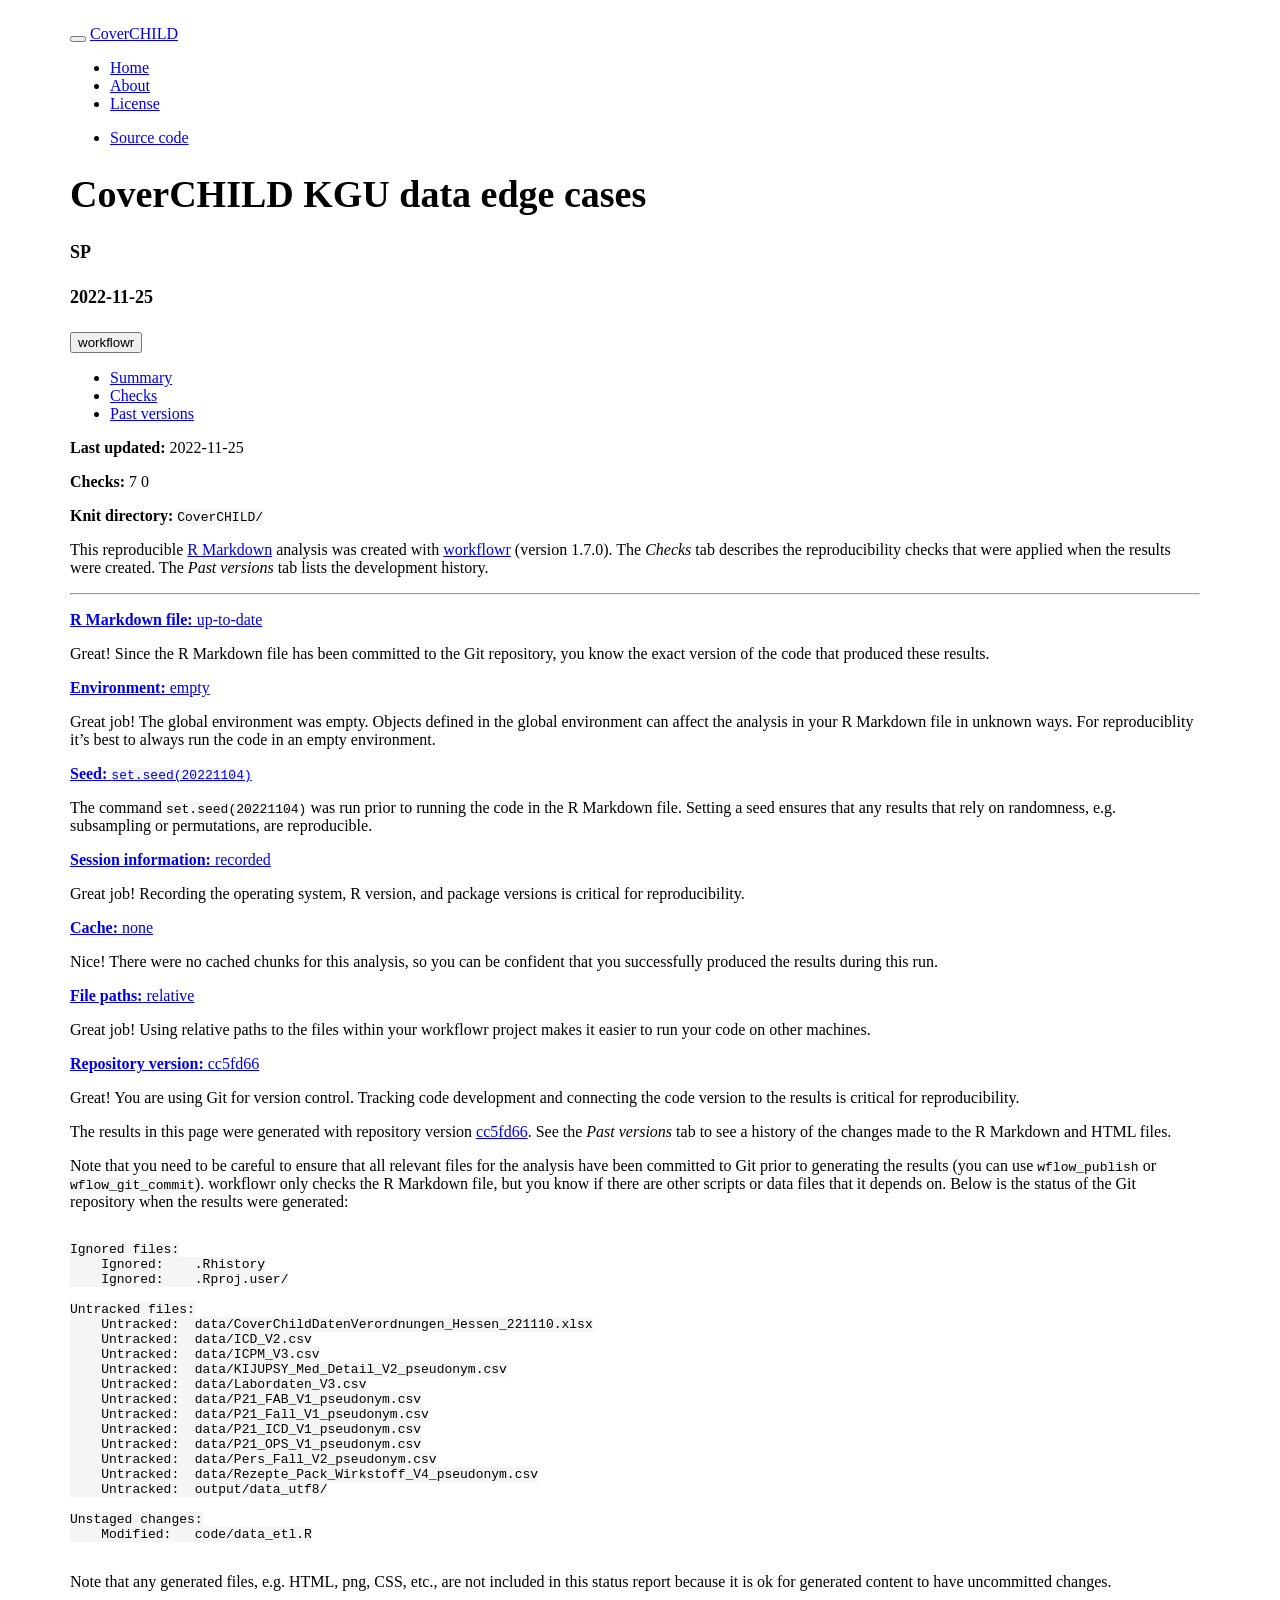
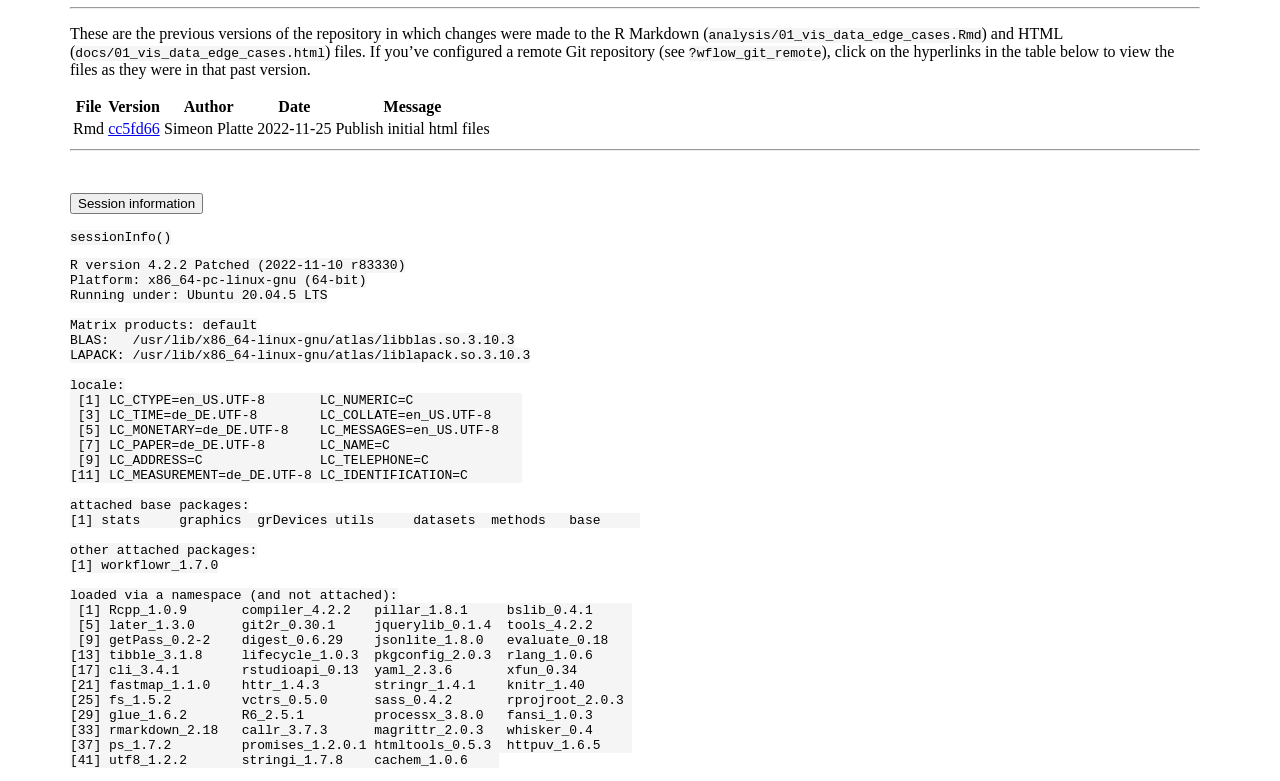
==== docs/01_vis_data_edge_cases.html @ a8eb841c "Build site." ====
<!DOCTYPE html>

<html>

<head>

<meta charset="utf-8" />
<meta name="generator" content="pandoc" />
<meta http-equiv="X-UA-Compatible" content="IE=EDGE" />


<meta name="author" content="SP" />

<meta name="date" content="2022-11-25" />

<title>CoverCHILD KGU data edge cases</title>

<script src="site_libs/header-attrs-2.18/header-attrs.js"></script>
<script src="site_libs/jquery-3.6.0/jquery-3.6.0.min.js"></script>
<meta name="viewport" content="width=device-width, initial-scale=1" />
<link href="site_libs/bootstrap-3.3.5/css/cosmo.min.css" rel="stylesheet" />
<script src="site_libs/bootstrap-3.3.5/js/bootstrap.min.js"></script>
<script src="site_libs/bootstrap-3.3.5/shim/html5shiv.min.js"></script>
<script src="site_libs/bootstrap-3.3.5/shim/respond.min.js"></script>
<style>h1 {font-size: 34px;}
       h1.title {font-size: 38px;}
       h2 {font-size: 30px;}
       h3 {font-size: 24px;}
       h4 {font-size: 18px;}
       h5 {font-size: 16px;}
       h6 {font-size: 12px;}
       code {color: inherit; background-color: rgba(0, 0, 0, 0.04);}
       pre:not([class]) { background-color: white }</style>
<script src="site_libs/jqueryui-1.11.4/jquery-ui.min.js"></script>
<link href="site_libs/tocify-1.9.1/jquery.tocify.css" rel="stylesheet" />
<script src="site_libs/tocify-1.9.1/jquery.tocify.js"></script>
<script src="site_libs/navigation-1.1/tabsets.js"></script>
<link href="site_libs/highlightjs-9.12.0/textmate.css" rel="stylesheet" />
<script src="site_libs/highlightjs-9.12.0/highlight.js"></script>
<link href="site_libs/font-awesome-5.1.0/css/all.css" rel="stylesheet" />
<link href="site_libs/font-awesome-5.1.0/css/v4-shims.css" rel="stylesheet" />

<link rel="icon" href="https://github.com/workflowr/workflowr-assets/raw/main/img/reproducible.png">
<!-- Add a small amount of space between sections. -->
<style type="text/css">
div.section {
  padding-top: 12px;
}
</style>



<style type="text/css">
  code{white-space: pre-wrap;}
  span.smallcaps{font-variant: small-caps;}
  span.underline{text-decoration: underline;}
  div.column{display: inline-block; vertical-align: top; width: 50%;}
  div.hanging-indent{margin-left: 1.5em; text-indent: -1.5em;}
  ul.task-list{list-style: none;}
    </style>

<style type="text/css">code{white-space: pre;}</style>
<script type="text/javascript">
if (window.hljs) {
  hljs.configure({languages: []});
  hljs.initHighlightingOnLoad();
  if (document.readyState && document.readyState === "complete") {
    window.setTimeout(function() { hljs.initHighlighting(); }, 0);
  }
}
</script>









<style type = "text/css">
.main-container {
  max-width: 940px;
  margin-left: auto;
  margin-right: auto;
}
img {
  max-width:100%;
}
.tabbed-pane {
  padding-top: 12px;
}
.html-widget {
  margin-bottom: 20px;
}
button.code-folding-btn:focus {
  outline: none;
}
summary {
  display: list-item;
}
details > summary > p:only-child {
  display: inline;
}
pre code {
  padding: 0;
}
</style>


<style type="text/css">
.dropdown-submenu {
  position: relative;
}
.dropdown-submenu>.dropdown-menu {
  top: 0;
  left: 100%;
  margin-top: -6px;
  margin-left: -1px;
  border-radius: 0 6px 6px 6px;
}
.dropdown-submenu:hover>.dropdown-menu {
  display: block;
}
.dropdown-submenu>a:after {
  display: block;
  content: " ";
  float: right;
  width: 0;
  height: 0;
  border-color: transparent;
  border-style: solid;
  border-width: 5px 0 5px 5px;
  border-left-color: #cccccc;
  margin-top: 5px;
  margin-right: -10px;
}
.dropdown-submenu:hover>a:after {
  border-left-color: #adb5bd;
}
.dropdown-submenu.pull-left {
  float: none;
}
.dropdown-submenu.pull-left>.dropdown-menu {
  left: -100%;
  margin-left: 10px;
  border-radius: 6px 0 6px 6px;
}
</style>

<script type="text/javascript">
// manage active state of menu based on current page
$(document).ready(function () {
  // active menu anchor
  href = window.location.pathname
  href = href.substr(href.lastIndexOf('/') + 1)
  if (href === "")
    href = "index.html";
  var menuAnchor = $('a[href="' + href + '"]');

  // mark the anchor link active (and if it's in a dropdown, also mark that active)
  var dropdown = menuAnchor.closest('li.dropdown');
  if (window.bootstrap) { // Bootstrap 4+
    menuAnchor.addClass('active');
    dropdown.find('> .dropdown-toggle').addClass('active');
  } else { // Bootstrap 3
    menuAnchor.parent().addClass('active');
    dropdown.addClass('active');
  }

  // Navbar adjustments
  var navHeight = $(".navbar").first().height() + 15;
  var style = document.createElement('style');
  var pt = "padding-top: " + navHeight + "px; ";
  var mt = "margin-top: -" + navHeight + "px; ";
  var css = "";
  // offset scroll position for anchor links (for fixed navbar)
  for (var i = 1; i <= 6; i++) {
    css += ".section h" + i + "{ " + pt + mt + "}\n";
  }
  style.innerHTML = "body {" + pt + "padding-bottom: 40px; }\n" + css;
  document.head.appendChild(style);
});
</script>

<!-- tabsets -->

<style type="text/css">
.tabset-dropdown > .nav-tabs {
  display: inline-table;
  max-height: 500px;
  min-height: 44px;
  overflow-y: auto;
  border: 1px solid #ddd;
  border-radius: 4px;
}

.tabset-dropdown > .nav-tabs > li.active:before, .tabset-dropdown > .nav-tabs.nav-tabs-open:before {
  content: "\e259";
  font-family: 'Glyphicons Halflings';
  display: inline-block;
  padding: 10px;
  border-right: 1px solid #ddd;
}

.tabset-dropdown > .nav-tabs.nav-tabs-open > li.active:before {
  content: "\e258";
  font-family: 'Glyphicons Halflings';
  border: none;
}

.tabset-dropdown > .nav-tabs > li.active {
  display: block;
}

.tabset-dropdown > .nav-tabs > li > a,
.tabset-dropdown > .nav-tabs > li > a:focus,
.tabset-dropdown > .nav-tabs > li > a:hover {
  border: none;
  display: inline-block;
  border-radius: 4px;
  background-color: transparent;
}

.tabset-dropdown > .nav-tabs.nav-tabs-open > li {
  display: block;
  float: none;
}

.tabset-dropdown > .nav-tabs > li {
  display: none;
}
</style>

<!-- code folding -->



<style type="text/css">

#TOC {
  margin: 25px 0px 20px 0px;
}
@media (max-width: 768px) {
#TOC {
  position: relative;
  width: 100%;
}
}

@media print {
.toc-content {
  /* see https://github.com/w3c/csswg-drafts/issues/4434 */
  float: right;
}
}

.toc-content {
  padding-left: 30px;
  padding-right: 40px;
}

div.main-container {
  max-width: 1200px;
}

div.tocify {
  width: 20%;
  max-width: 260px;
  max-height: 85%;
}

@media (min-width: 768px) and (max-width: 991px) {
  div.tocify {
    width: 25%;
  }
}

@media (max-width: 767px) {
  div.tocify {
    width: 100%;
    max-width: none;
  }
}

.tocify ul, .tocify li {
  line-height: 20px;
}

.tocify-subheader .tocify-item {
  font-size: 0.90em;
}

.tocify .list-group-item {
  border-radius: 0px;
}


</style>



</head>

<body>


<div class="container-fluid main-container">


<!-- setup 3col/9col grid for toc_float and main content  -->
<div class="row">
<div class="col-xs-12 col-sm-4 col-md-3">
<div id="TOC" class="tocify">
</div>
</div>

<div class="toc-content col-xs-12 col-sm-8 col-md-9">




<div class="navbar navbar-default  navbar-fixed-top" role="navigation">
  <div class="container">
    <div class="navbar-header">
      <button type="button" class="navbar-toggle collapsed" data-toggle="collapse" data-bs-toggle="collapse" data-target="#navbar" data-bs-target="#navbar">
        <span class="icon-bar"></span>
        <span class="icon-bar"></span>
        <span class="icon-bar"></span>
      </button>
      <a class="navbar-brand" href="index.html">CoverCHILD</a>
    </div>
    <div id="navbar" class="navbar-collapse collapse">
      <ul class="nav navbar-nav">
        <li>
  <a href="index.html">Home</a>
</li>
<li>
  <a href="about.html">About</a>
</li>
<li>
  <a href="license.html">License</a>
</li>
      </ul>
      <ul class="nav navbar-nav navbar-right">
        <li>
  <a href="https://github.com/KJPMolgenLab/CoverCHILD">
    <span class="fab fa-github"></span>
     
    Source code
  </a>
</li>
      </ul>
    </div><!--/.nav-collapse -->
  </div><!--/.container -->
</div><!--/.navbar -->

<div id="header">



<h1 class="title toc-ignore">CoverCHILD KGU data edge cases</h1>
<h4 class="author">SP</h4>
<h4 class="date">2022-11-25</h4>

</div>


<p>
<button type="button" class="btn btn-default btn-workflowr btn-workflowr-report" data-toggle="collapse" data-target="#workflowr-report">
<span class="glyphicon glyphicon-list" aria-hidden="true"></span>
workflowr <span class="glyphicon glyphicon-ok text-success"
aria-hidden="true"></span>
</button>
</p>
<div id="workflowr-report" class="collapse">
<ul class="nav nav-tabs">
<li class="active">
<a data-toggle="tab" href="#summary">Summary</a>
</li>
<li>
<a data-toggle="tab" href="#checks"> Checks <span
class="glyphicon glyphicon-ok text-success" aria-hidden="true"></span>
</a>
</li>
<li>
<a data-toggle="tab" href="#versions">Past versions</a>
</li>
</ul>
<div class="tab-content">
<div id="summary" class="tab-pane fade in active">
<p>
<strong>Last updated:</strong> 2022-11-25
</p>
<p>
<strong>Checks:</strong> <span
class="glyphicon glyphicon-ok text-success" aria-hidden="true"></span> 7
<span class="glyphicon glyphicon-exclamation-sign text-danger"
aria-hidden="true"></span> 0
</p>
<p>
<strong>Knit directory:</strong> <code>CoverCHILD/</code> <span
class="glyphicon glyphicon-question-sign" aria-hidden="true"
title="This is the local directory in which the code in this file was executed.">
</span>
</p>
<p>
This reproducible <a href="https://rmarkdown.rstudio.com">R Markdown</a>
analysis was created with <a
  href="https://github.com/workflowr/workflowr">workflowr</a> (version
1.7.0). The <em>Checks</em> tab describes the reproducibility checks
that were applied when the results were created. The <em>Past
versions</em> tab lists the development history.
</p>
<hr>
</div>
<div id="checks" class="tab-pane fade">
<div id="workflowr-checks" class="panel-group">
<div class="panel panel-default">
<div class="panel-heading">
<p class="panel-title">
<a data-toggle="collapse" data-parent="#workflowr-checks" href="#strongRMarkdownfilestronguptodate">
<span class="glyphicon glyphicon-ok text-success"
aria-hidden="true"></span> <strong>R Markdown file:</strong> up-to-date
</a>
</p>
</div>
<div id="strongRMarkdownfilestronguptodate"
class="panel-collapse collapse">
<div class="panel-body">
<p>Great! Since the R Markdown file has been committed to the Git
repository, you know the exact version of the code that produced these
results.</p>
</div>
</div>
</div>
<div class="panel panel-default">
<div class="panel-heading">
<p class="panel-title">
<a data-toggle="collapse" data-parent="#workflowr-checks" href="#strongEnvironmentstrongempty">
<span class="glyphicon glyphicon-ok text-success"
aria-hidden="true"></span> <strong>Environment:</strong> empty </a>
</p>
</div>
<div id="strongEnvironmentstrongempty" class="panel-collapse collapse">
<div class="panel-body">
<p>Great job! The global environment was empty. Objects defined in the
global environment can affect the analysis in your R Markdown file in
unknown ways. For reproduciblity it’s best to always run the code in an
empty environment.</p>
</div>
</div>
</div>
<div class="panel panel-default">
<div class="panel-heading">
<p class="panel-title">
<a data-toggle="collapse" data-parent="#workflowr-checks" href="#strongSeedstrongcodesetseed20221104code">
<span class="glyphicon glyphicon-ok text-success"
aria-hidden="true"></span> <strong>Seed:</strong>
<code>set.seed(20221104)</code> </a>
</p>
</div>
<div id="strongSeedstrongcodesetseed20221104code"
class="panel-collapse collapse">
<div class="panel-body">
<p>The command <code>set.seed(20221104)</code> was run prior to running
the code in the R Markdown file. Setting a seed ensures that any results
that rely on randomness, e.g. subsampling or permutations, are
reproducible.</p>
</div>
</div>
</div>
<div class="panel panel-default">
<div class="panel-heading">
<p class="panel-title">
<a data-toggle="collapse" data-parent="#workflowr-checks" href="#strongSessioninformationstrongrecorded">
<span class="glyphicon glyphicon-ok text-success"
aria-hidden="true"></span> <strong>Session information:</strong>
recorded </a>
</p>
</div>
<div id="strongSessioninformationstrongrecorded"
class="panel-collapse collapse">
<div class="panel-body">
<p>Great job! Recording the operating system, R version, and package
versions is critical for reproducibility.</p>
</div>
</div>
</div>
<div class="panel panel-default">
<div class="panel-heading">
<p class="panel-title">
<a data-toggle="collapse" data-parent="#workflowr-checks" href="#strongCachestrongnone">
<span class="glyphicon glyphicon-ok text-success"
aria-hidden="true"></span> <strong>Cache:</strong> none </a>
</p>
</div>
<div id="strongCachestrongnone" class="panel-collapse collapse">
<div class="panel-body">
<p>Nice! There were no cached chunks for this analysis, so you can be
confident that you successfully produced the results during this
run.</p>
</div>
</div>
</div>
<div class="panel panel-default">
<div class="panel-heading">
<p class="panel-title">
<a data-toggle="collapse" data-parent="#workflowr-checks" href="#strongFilepathsstrongrelative">
<span class="glyphicon glyphicon-ok text-success"
aria-hidden="true"></span> <strong>File paths:</strong> relative </a>
</p>
</div>
<div id="strongFilepathsstrongrelative" class="panel-collapse collapse">
<div class="panel-body">
<p>Great job! Using relative paths to the files within your workflowr
project makes it easier to run your code on other machines.</p>
</div>
</div>
</div>
<div class="panel panel-default">
<div class="panel-heading">
<p class="panel-title">
<a data-toggle="collapse" data-parent="#workflowr-checks" href="#strongRepositoryversionstrongahrefhttpsgithubcomKJPMolgenLabCoverCHILDtreecc5fd668e4e87c2465e684e38010f60dab6aa2e9targetblankcc5fd66a">
<span class="glyphicon glyphicon-ok text-success"
aria-hidden="true"></span> <strong>Repository version:</strong>
<a href="https://github.com/KJPMolgenLab/CoverCHILD/tree/cc5fd668e4e87c2465e684e38010f60dab6aa2e9" target="_blank">cc5fd66</a>
</a>
</p>
</div>
<div
id="strongRepositoryversionstrongahrefhttpsgithubcomKJPMolgenLabCoverCHILDtreecc5fd668e4e87c2465e684e38010f60dab6aa2e9targetblankcc5fd66a"
class="panel-collapse collapse">
<div class="panel-body">
<p>
Great! You are using Git for version control. Tracking code development
and connecting the code version to the results is critical for
reproducibility.
</p>
<p>
The results in this page were generated with repository version
<a href="https://github.com/KJPMolgenLab/CoverCHILD/tree/cc5fd668e4e87c2465e684e38010f60dab6aa2e9" target="_blank">cc5fd66</a>.
See the <em>Past versions</em> tab to see a history of the changes made
to the R Markdown and HTML files.
</p>
<p>
Note that you need to be careful to ensure that all relevant files for
the analysis have been committed to Git prior to generating the results
(you can use <code>wflow_publish</code> or
<code>wflow_git_commit</code>). workflowr only checks the R Markdown
file, but you know if there are other scripts or data files that it
depends on. Below is the status of the Git repository when the results
were generated:
</p>
<pre><code>
Ignored files:
    Ignored:    .Rhistory
    Ignored:    .Rproj.user/

Untracked files:
    Untracked:  data/CoverChildDatenVerordnungen_Hessen_221110.xlsx
    Untracked:  data/ICD_V2.csv
    Untracked:  data/ICPM_V3.csv
    Untracked:  data/KIJUPSY_Med_Detail_V2_pseudonym.csv
    Untracked:  data/Labordaten_V3.csv
    Untracked:  data/P21_FAB_V1_pseudonym.csv
    Untracked:  data/P21_Fall_V1_pseudonym.csv
    Untracked:  data/P21_ICD_V1_pseudonym.csv
    Untracked:  data/P21_OPS_V1_pseudonym.csv
    Untracked:  data/Pers_Fall_V2_pseudonym.csv
    Untracked:  data/Rezepte_Pack_Wirkstoff_V4_pseudonym.csv
    Untracked:  output/data_utf8/

Unstaged changes:
    Modified:   code/data_etl.R

</code></pre>
<p>
Note that any generated files, e.g. HTML, png, CSS, etc., are not
included in this status report because it is ok for generated content to
have uncommitted changes.
</p>
</div>
</div>
</div>
</div>
<hr>
</div>
<div id="versions" class="tab-pane fade">

<p>
These are the previous versions of the repository in which changes were
made to the R Markdown
(<code>analysis/01_vis_data_edge_cases.Rmd</code>) and HTML
(<code>docs/01_vis_data_edge_cases.html</code>) files. If you’ve
configured a remote Git repository (see <code>?wflow_git_remote</code>),
click on the hyperlinks in the table below to view the files as they
were in that past version.
</p>
<div class="table-responsive">
<table class="table table-condensed table-hover">
<thead>
<tr>
<th>
File
</th>
<th>
Version
</th>
<th>
Author
</th>
<th>
Date
</th>
<th>
Message
</th>
</tr>
</thead>
<tbody>
<tr>
<td>
Rmd
</td>
<td>
<a href="https://github.com/KJPMolgenLab/CoverCHILD/blob/cc5fd668e4e87c2465e684e38010f60dab6aa2e9/analysis/01_vis_data_edge_cases.Rmd" target="_blank">cc5fd66</a>
</td>
<td>
Simeon Platte
</td>
<td>
2022-11-25
</td>
<td>
Publish initial html files
</td>
</tr>
</tbody>
</table>
</div>
<hr>
</div>
</div>
</div>
<br>
<p>
<button type="button" class="btn btn-default btn-workflowr btn-workflowr-sessioninfo" data-toggle="collapse" data-target="#workflowr-sessioninfo" style="display: block;">
<span class="glyphicon glyphicon-wrench" aria-hidden="true"></span>
Session information
</button>
</p>
<div id="workflowr-sessioninfo" class="collapse">
<pre class="r"><code>sessionInfo()</code></pre>
<pre><code>R version 4.2.2 Patched (2022-11-10 r83330)
Platform: x86_64-pc-linux-gnu (64-bit)
Running under: Ubuntu 20.04.5 LTS

Matrix products: default
BLAS:   /usr/lib/x86_64-linux-gnu/atlas/libblas.so.3.10.3
LAPACK: /usr/lib/x86_64-linux-gnu/atlas/liblapack.so.3.10.3

locale:
 [1] LC_CTYPE=en_US.UTF-8       LC_NUMERIC=C              
 [3] LC_TIME=de_DE.UTF-8        LC_COLLATE=en_US.UTF-8    
 [5] LC_MONETARY=de_DE.UTF-8    LC_MESSAGES=en_US.UTF-8   
 [7] LC_PAPER=de_DE.UTF-8       LC_NAME=C                 
 [9] LC_ADDRESS=C               LC_TELEPHONE=C            
[11] LC_MEASUREMENT=de_DE.UTF-8 LC_IDENTIFICATION=C       

attached base packages:
[1] stats     graphics  grDevices utils     datasets  methods   base     

other attached packages:
[1] workflowr_1.7.0

loaded via a namespace (and not attached):
 [1] Rcpp_1.0.9       compiler_4.2.2   pillar_1.8.1     bslib_0.4.1     
 [5] later_1.3.0      git2r_0.30.1     jquerylib_0.1.4  tools_4.2.2     
 [9] getPass_0.2-2    digest_0.6.29    jsonlite_1.8.0   evaluate_0.18   
[13] tibble_3.1.8     lifecycle_1.0.3  pkgconfig_2.0.3  rlang_1.0.6     
[17] cli_3.4.1        rstudioapi_0.13  yaml_2.3.6       xfun_0.34       
[21] fastmap_1.1.0    httr_1.4.3       stringr_1.4.1    knitr_1.40      
[25] fs_1.5.2         vctrs_0.5.0      sass_0.4.2       rprojroot_2.0.3 
[29] glue_1.6.2       R6_2.5.1         processx_3.8.0   fansi_1.0.3     
[33] rmarkdown_2.18   callr_3.7.3      magrittr_2.0.3   whisker_0.4     
[37] ps_1.7.2         promises_1.2.0.1 htmltools_0.5.3  httpuv_1.6.5    
[41] utf8_1.2.2       stringi_1.7.8    cachem_1.0.6    </code></pre>
</div>


<!-- Adjust MathJax settings so that all math formulae are shown using
TeX fonts only; see
https://docs.mathjax.org/en/latest/web/configuration.html. This will make
the presentation more consistent at the cost of the webpage sometimes
taking slightly longer to load. Note that this only works because the
footer is added to webpages before the MathJax javascript. -->
<script type="text/x-mathjax-config">
  MathJax.Hub.Config({
    "HTML-CSS": { availableFonts: ["TeX"] }
  });
</script>




</div>
</div>

</div>

<script>

// add bootstrap table styles to pandoc tables
function bootstrapStylePandocTables() {
  $('tr.odd').parent('tbody').parent('table').addClass('table table-condensed');
}
$(document).ready(function () {
  bootstrapStylePandocTables();
});


</script>

<!-- tabsets -->

<script>
$(document).ready(function () {
  window.buildTabsets("TOC");
});

$(document).ready(function () {
  $('.tabset-dropdown > .nav-tabs > li').click(function () {
    $(this).parent().toggleClass('nav-tabs-open');
  });
});
</script>

<!-- code folding -->

<script>
$(document).ready(function ()  {

    // temporarily add toc-ignore selector to headers for the consistency with Pandoc
    $('.unlisted.unnumbered').addClass('toc-ignore')

    // move toc-ignore selectors from section div to header
    $('div.section.toc-ignore')
        .removeClass('toc-ignore')
        .children('h1,h2,h3,h4,h5').addClass('toc-ignore');

    // establish options
    var options = {
      selectors: "h1,h2,h3",
      theme: "bootstrap3",
      context: '.toc-content',
      hashGenerator: function (text) {
        return text.replace(/[.\\/?&!#<>]/g, '').replace(/\s/g, '_');
      },
      ignoreSelector: ".toc-ignore",
      scrollTo: 0
    };
    options.showAndHide = true;
    options.smoothScroll = true;

    // tocify
    var toc = $("#TOC").tocify(options).data("toc-tocify");
});
</script>

<!-- dynamically load mathjax for compatibility with self-contained -->
<script>
  (function () {
    var script = document.createElement("script");
    script.type = "text/javascript";
    script.src  = "https://mathjax.rstudio.com/latest/MathJax.js?config=TeX-AMS-MML_HTMLorMML";
    document.getElementsByTagName("head")[0].appendChild(script);
  })();
</script>

</body>
</html>
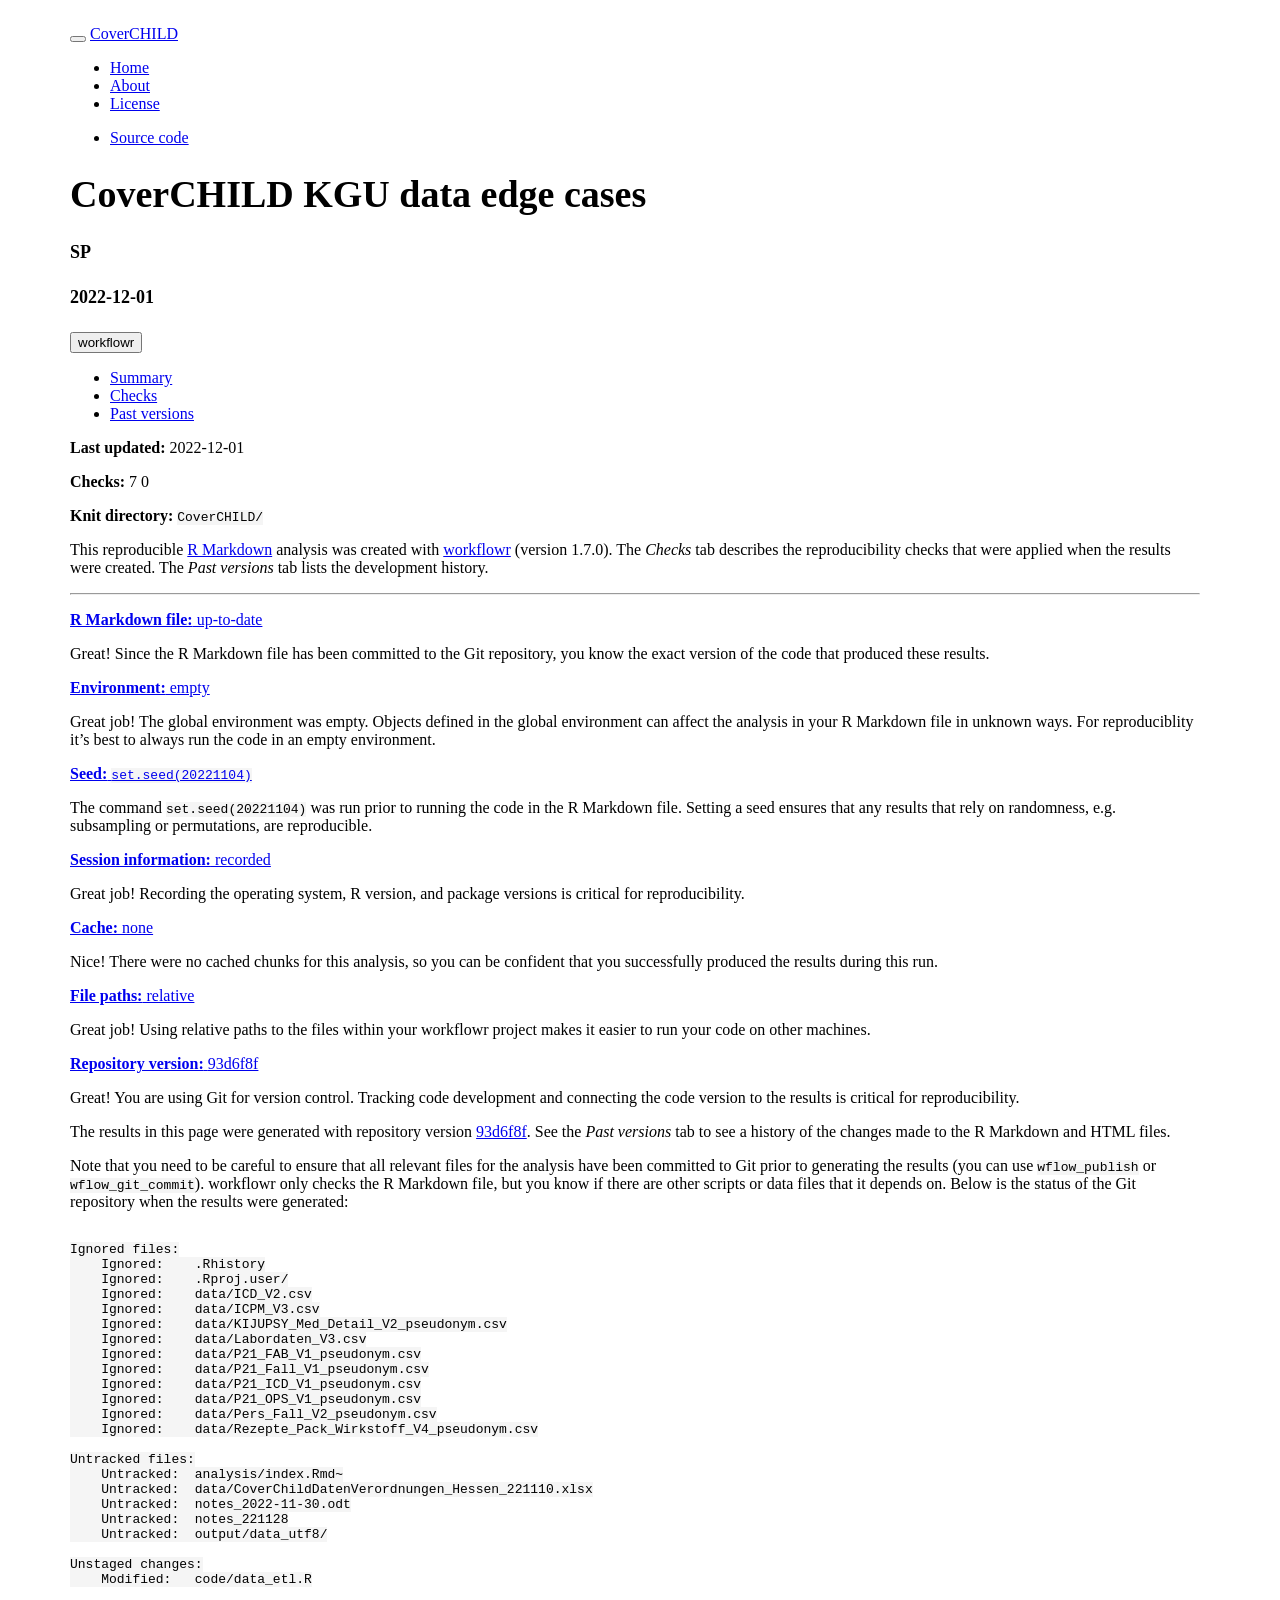
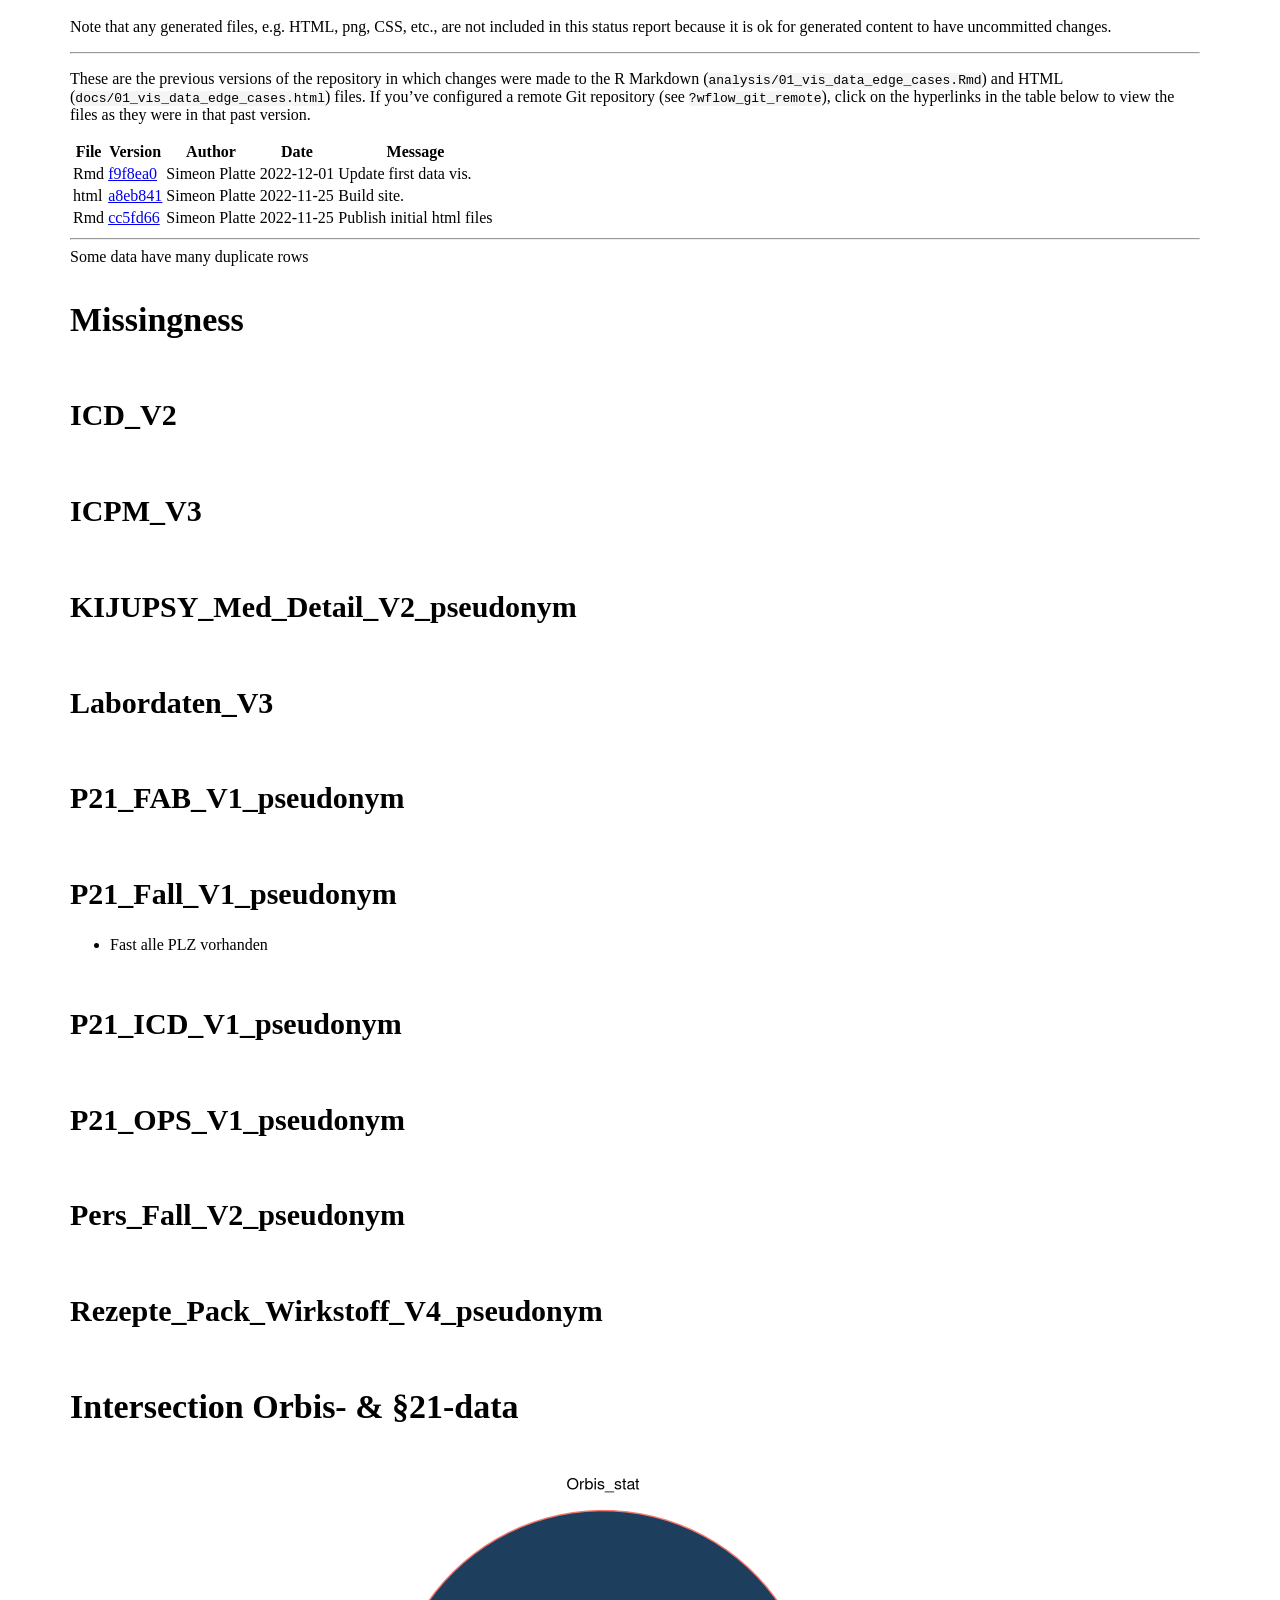
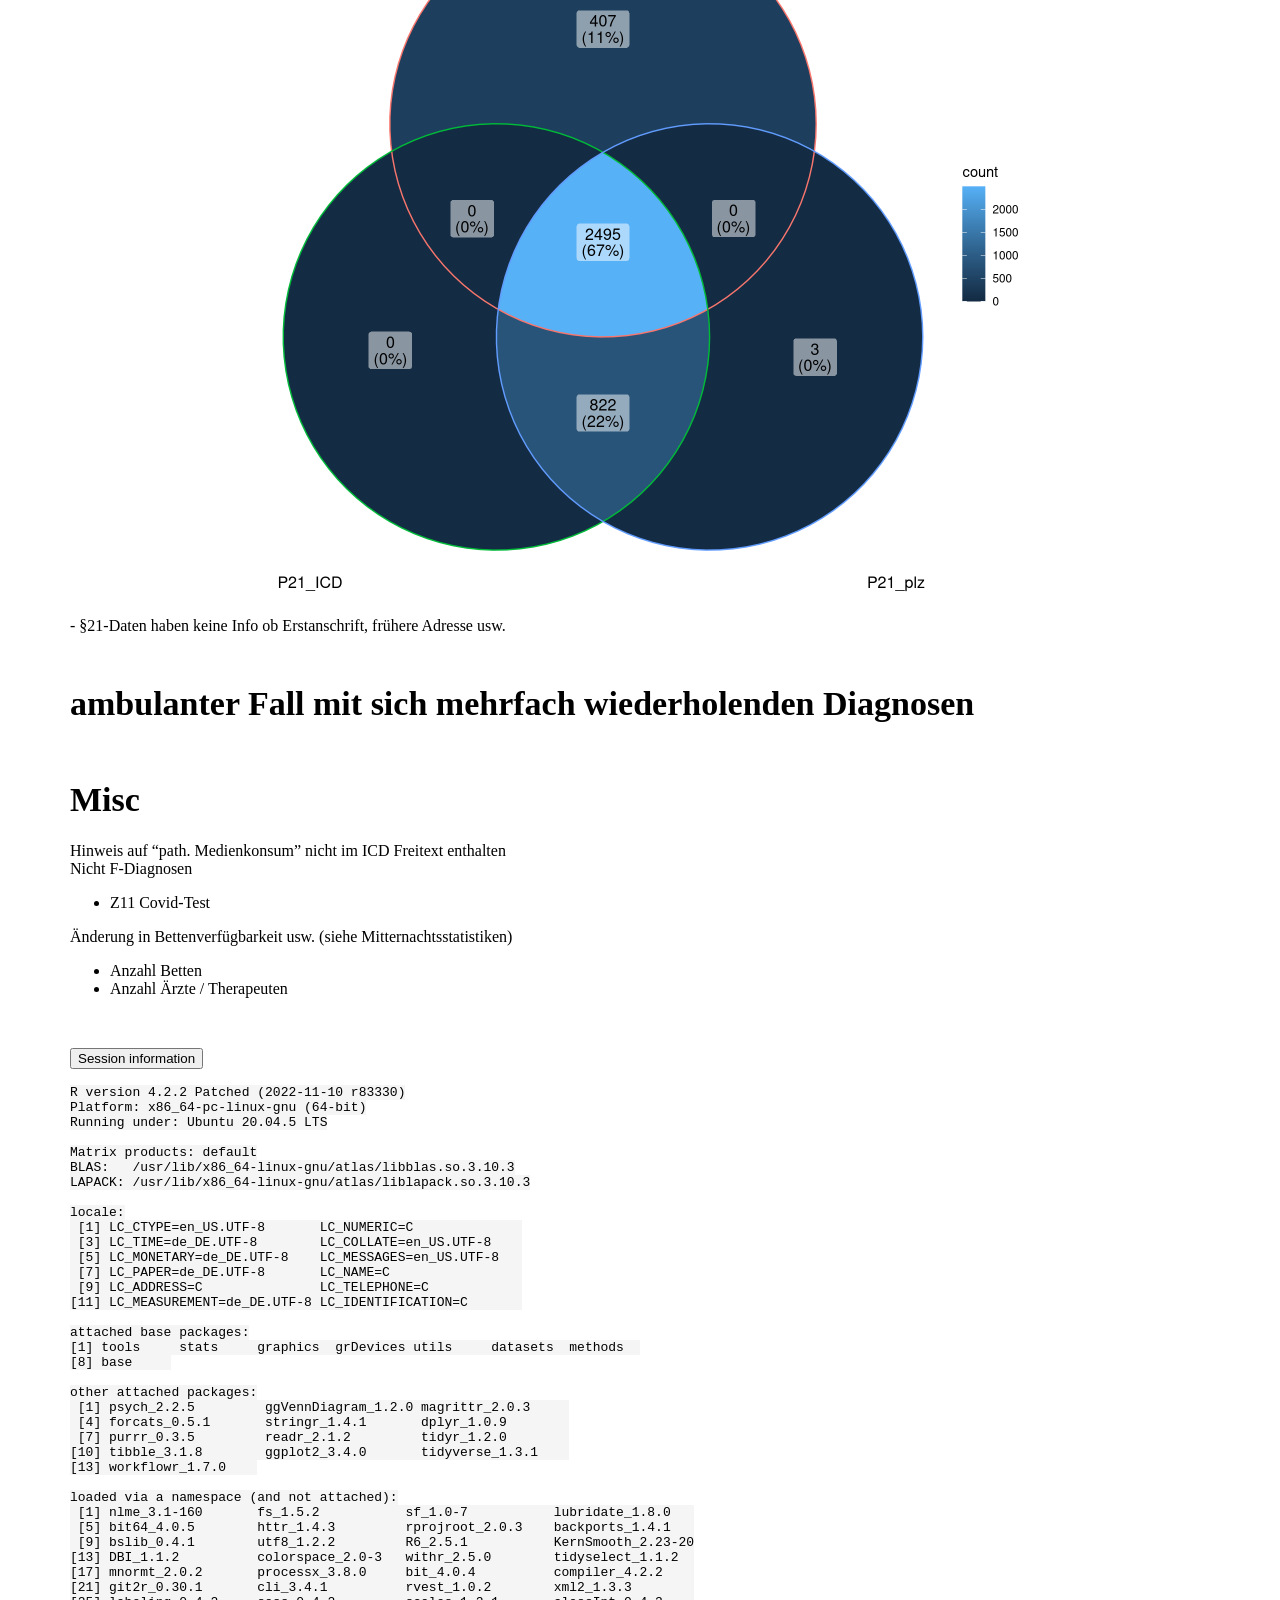
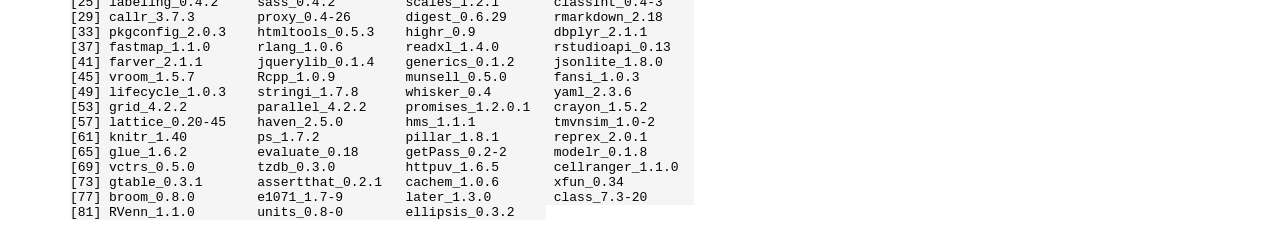
==== commit 52ad2c6f: "Build site." ====
--- a/docs/01_vis_data_edge_cases.html
+++ b/docs/01_vis_data_edge_cases.html
@@ -11,7 +11,7 @@
 
 <meta name="author" content="SP" />
 
-<meta name="date" content="2022-11-25" />
+<meta name="date" content="2022-12-01" />
 
 <title>CoverCHILD KGU data edge cases</title>
 
@@ -37,6 +37,8 @@
 <script src="site_libs/navigation-1.1/tabsets.js"></script>
 <link href="site_libs/highlightjs-9.12.0/textmate.css" rel="stylesheet" />
 <script src="site_libs/highlightjs-9.12.0/highlight.js"></script>
+<link href="site_libs/pagedtable-1.1/css/pagedtable.css" rel="stylesheet" />
+<script src="site_libs/pagedtable-1.1/js/pagedtable.js"></script>
 <link href="site_libs/font-awesome-5.1.0/css/all.css" rel="stylesheet" />
 <link href="site_libs/font-awesome-5.1.0/css/v4-shims.css" rel="stylesheet" />
 
@@ -361,7 +363,7 @@
 
 <h1 class="title toc-ignore">CoverCHILD KGU data edge cases</h1>
 <h4 class="author">SP</h4>
-<h4 class="date">2022-11-25</h4>
+<h4 class="date">2022-12-01</h4>
 
 </div>
 
@@ -390,7 +392,7 @@
 <div class="tab-content">
 <div id="summary" class="tab-pane fade in active">
 <p>
-<strong>Last updated:</strong> 2022-11-25
+<strong>Last updated:</strong> 2022-12-01
 </p>
 <p>
 <strong>Checks:</strong> <span
@@ -521,15 +523,15 @@
 <div class="panel panel-default">
 <div class="panel-heading">
 <p class="panel-title">
-<a data-toggle="collapse" data-parent="#workflowr-checks" href="#strongRepositoryversionstrongahrefhttpsgithubcomKJPMolgenLabCoverCHILDtreecc5fd668e4e87c2465e684e38010f60dab6aa2e9targetblankcc5fd66a">
+<a data-toggle="collapse" data-parent="#workflowr-checks" href="#strongRepositoryversionstrongahrefhttpsgithubcomKJPMolgenLabCoverCHILDtree93d6f8f30ffc22ebd10fd1c8f584c3cecb7cb755targetblank93d6f8fa">
 <span class="glyphicon glyphicon-ok text-success"
 aria-hidden="true"></span> <strong>Repository version:</strong>
-<a href="https://github.com/KJPMolgenLab/CoverCHILD/tree/cc5fd668e4e87c2465e684e38010f60dab6aa2e9" target="_blank">cc5fd66</a>
+<a href="https://github.com/KJPMolgenLab/CoverCHILD/tree/93d6f8f30ffc22ebd10fd1c8f584c3cecb7cb755" target="_blank">93d6f8f</a>
 </a>
 </p>
 </div>
 <div
-id="strongRepositoryversionstrongahrefhttpsgithubcomKJPMolgenLabCoverCHILDtreecc5fd668e4e87c2465e684e38010f60dab6aa2e9targetblankcc5fd66a"
+id="strongRepositoryversionstrongahrefhttpsgithubcomKJPMolgenLabCoverCHILDtree93d6f8f30ffc22ebd10fd1c8f584c3cecb7cb755targetblank93d6f8fa"
 class="panel-collapse collapse">
 <div class="panel-body">
 <p>
@@ -539,7 +541,7 @@
 </p>
 <p>
 The results in this page were generated with repository version
-<a href="https://github.com/KJPMolgenLab/CoverCHILD/tree/cc5fd668e4e87c2465e684e38010f60dab6aa2e9" target="_blank">cc5fd66</a>.
+<a href="https://github.com/KJPMolgenLab/CoverCHILD/tree/93d6f8f30ffc22ebd10fd1c8f584c3cecb7cb755" target="_blank">93d6f8f</a>.
 See the <em>Past versions</em> tab to see a history of the changes made
 to the R Markdown and HTML files.
 </p>
@@ -556,19 +558,22 @@
 Ignored files:
     Ignored:    .Rhistory
     Ignored:    .Rproj.user/
+    Ignored:    data/ICD_V2.csv
+    Ignored:    data/ICPM_V3.csv
+    Ignored:    data/KIJUPSY_Med_Detail_V2_pseudonym.csv
+    Ignored:    data/Labordaten_V3.csv
+    Ignored:    data/P21_FAB_V1_pseudonym.csv
+    Ignored:    data/P21_Fall_V1_pseudonym.csv
+    Ignored:    data/P21_ICD_V1_pseudonym.csv
+    Ignored:    data/P21_OPS_V1_pseudonym.csv
+    Ignored:    data/Pers_Fall_V2_pseudonym.csv
+    Ignored:    data/Rezepte_Pack_Wirkstoff_V4_pseudonym.csv
 
 Untracked files:
+    Untracked:  analysis/index.Rmd~
     Untracked:  data/CoverChildDatenVerordnungen_Hessen_221110.xlsx
-    Untracked:  data/ICD_V2.csv
-    Untracked:  data/ICPM_V3.csv
-    Untracked:  data/KIJUPSY_Med_Detail_V2_pseudonym.csv
-    Untracked:  data/Labordaten_V3.csv
-    Untracked:  data/P21_FAB_V1_pseudonym.csv
-    Untracked:  data/P21_Fall_V1_pseudonym.csv
-    Untracked:  data/P21_ICD_V1_pseudonym.csv
-    Untracked:  data/P21_OPS_V1_pseudonym.csv
-    Untracked:  data/Pers_Fall_V2_pseudonym.csv
-    Untracked:  data/Rezepte_Pack_Wirkstoff_V4_pseudonym.csv
+    Untracked:  notes_2022-11-30.odt
+    Untracked:  notes_221128
     Untracked:  output/data_utf8/
 
 Unstaged changes:
@@ -624,6 +629,40 @@
 Rmd
 </td>
 <td>
+<a href="https://github.com/KJPMolgenLab/CoverCHILD/blob/f9f8ea038624122b4e6a2014ecb40ea8f2ff66de/analysis/01_vis_data_edge_cases.Rmd" target="_blank">f9f8ea0</a>
+</td>
+<td>
+Simeon Platte
+</td>
+<td>
+2022-12-01
+</td>
+<td>
+Update first data vis.
+</td>
+</tr>
+<tr>
+<td>
+html
+</td>
+<td>
+<a href="https://rawcdn.githack.com/KJPMolgenLab/CoverCHILD/a8eb841ce73bd688e874178096fb12ed8ebda85f/docs/01_vis_data_edge_cases.html" target="_blank">a8eb841</a>
+</td>
+<td>
+Simeon Platte
+</td>
+<td>
+2022-11-25
+</td>
+<td>
+Build site.
+</td>
+</tr>
+<tr>
+<td>
+Rmd
+</td>
+<td>
 <a href="https://github.com/KJPMolgenLab/CoverCHILD/blob/cc5fd668e4e87c2465e684e38010f60dab6aa2e9/analysis/01_vis_data_edge_cases.Rmd" target="_blank">cc5fd66</a>
 </td>
 <td>
@@ -643,6 +682,135 @@
 </div>
 </div>
 </div>
+Some data have many duplicate rows
+<div data-pagedtable="false">
+<script data-pagedtable-source type="application/json">
+{"columns":[{"label":["df_name"],"name":[1],"type":["chr"],"align":["left"]},{"label":["nrow_raw"],"name":[2],"type":["int"],"align":["right"]},{"label":["nrow_distinct"],"name":[3],"type":["int"],"align":["right"]},{"label":["diff_perc"],"name":[4],"type":["dbl"],"align":["right"]}],"data":[{"1":"ICD_V2","2":"74517","3":"74508","4":"100.0"},{"1":"ICPM_V3","2":"89492","3":"89489","4":"100.0"},{"1":"KIJUPSY_Med_Detail_V2_pseudonym","2":"18219","3":"18194","4":"99.9"},{"1":"Labordaten_V3","2":"500975","3":"321981","4":"64.3"},{"1":"P21_FAB_V1_pseudonym","2":"40605","3":"40605","4":"100.0"},{"1":"P21_Fall_V1_pseudonym","2":"3320","3":"3320","4":"100.0"},{"1":"P21_ICD_V1_pseudonym","2":"12502","3":"12502","4":"100.0"},{"1":"P21_OPS_V1_pseudonym","2":"95800","3":"95791","4":"100.0"},{"1":"Pers_Fall_V2_pseudonym","2":"190994","3":"16304","4":"8.5"},{"1":"Rezepte_Pack_Wirkstoff_V4_pseudonym","2":"1792","3":"1792","4":"100.0"}],"options":{"columns":{"min":{},"max":[10]},"rows":{"min":[10],"max":[10]},"pages":{}}}
+  </script>
+</div>
+<div id="missingness" class="section level1 tabset">
+<h1 class="tabset">Missingness</h1>
+<div id="icd_v2" class="section level2">
+<h2>ICD_V2</h2>
+<div data-pagedtable="false">
+<script data-pagedtable-source type="application/json">
+{"columns":[{"label":["variable"],"name":[1],"type":["chr"],"align":["left"]},{"label":["unique_vals"],"name":[2],"type":["list"],"align":["right"]},{"label":["n_unique"],"name":[3],"type":["int"],"align":["right"]},{"label":["n"],"name":[4],"type":["dbl"],"align":["right"]},{"label":["n_missing"],"name":[5],"type":["dbl"],"align":["right"]},{"label":["perc_missing"],"name":[6],"type":["dbl"],"align":["right"]},{"label":["mean"],"name":[7],"type":["dbl"],"align":["right"]},{"label":["sd"],"name":[8],"type":["dbl"],"align":["right"]},{"label":["min"],"name":[9],"type":["dbl"],"align":["right"]},{"label":["max"],"name":[10],"type":["dbl"],"align":["right"]},{"label":["range"],"name":[11],"type":["dbl"],"align":["right"]},{"label":["se"],"name":[12],"type":["dbl"],"align":["right"]}],"data":[{"1":"SEK_ICD_CODE","2":"<chr [6]>","3":"6","4":"3696","5":"70812","6":"95","7":"5.030844","8":"0.3621032","9":"1.00","10":"6.00","11":"5.00","12":"0.005956161"},{"1":"SEK_ICD_BEZ","2":"<chr [6]>","3":"6","4":"3696","5":"70812","6":"95","7":"4.708604","8":"1.0177274","9":"1.00","10":"6.00","11":"5.00","12":"0.016740386"},{"1":"ENTLDAT","2":"<chr [3,667]>","3":"3667","4":"43983","5":"30525","6":"41","7":"1825.810859","8":"1057.8892447","9":"1.00","10":"3667.00","11":"3666.00","12":"5.044263646"},{"1":"Verweildauer","2":"<dbl [2,592]>","3":"2592","4":"43983","5":"30525","6":"41","7":"43.422278","8":"46.3913738","9":"0.02","10":"377.81","11":"377.79","12":"0.221204934"},{"1":"Geburtsjahr","2":"<dbl [22]>","3":"22","4":"74506","5":"2","6":"0","7":"2005.393499","8":"3.8256959","9":"1998.00","10":"2019.00","11":"21.00","12":"0.014015701"},{"1":"Fall_Pseudonym","2":"<chr [10,630]>","3":"10630","4":"74508","5":"0","6":"0","7":"5309.929645","8":"3057.9699091","9":"1.00","10":"10630.00","11":"10629.00","12":"11.202933412"},{"1":"PID Pseudonym","2":"<chr [5,785]>","3":"5785","4":"74508","5":"0","6":"0","7":"2897.820677","8":"1657.2589071","9":"1.00","10":"5785.00","11":"5784.00","12":"6.071400875"},{"1":"GE","2":"<chr [3]>","3":"3","4":"74508","5":"0","6":"0","7":"2.532493","8":"0.4990540","9":"1.00","10":"3.00","11":"2.00","12":"0.001828294"},{"1":"AUFNDAT","2":"<chr [10,505]>","3":"10505","4":"74508","5":"0","6":"0","7":"5215.365236","8":"3022.9773543","9":"1.00","10":"10505.00","11":"10504.00","12":"11.074737494"},{"1":"FALLSTATUS","2":"<chr [4]>","3":"4","4":"74508","5":"0","6":"0","7":"2.330434","8":"1.1604517","9":"1.00","10":"4.00","11":"3.00","12":"0.004251338"},{"1":"ICD_FA","2":"<chr [4]>","3":"4","4":"74508","5":"0","6":"0","7":"2.325187","8":"0.6394334","9":"1.00","10":"4.00","11":"3.00","12":"0.002342577"},{"1":"ICD_DATUM","2":"<chr [24,469]>","3":"24469","4":"74508","5":"0","6":"0","7":"12378.753476","8":"7161.7546815","9":"1.00","10":"24469.00","11":"24468.00","12":"26.237230318"},{"1":"ICD_CODE","2":"<chr [794]>","3":"794","4":"74508","5":"0","6":"0","7":"321.572381","8":"162.9004472","9":"1.00","10":"794.00","11":"793.00","12":"0.596789019"},{"1":"ICD_TYPE","2":"<chr [6]>","3":"6","4":"74508","5":"0","6":"0","7":"3.781822","8":"1.4114648","9":"1.00","10":"6.00","11":"5.00","12":"0.005170929"},{"1":"ICD_HN","2":"<chr [2]>","3":"2","4":"74508","5":"0","6":"0","7":"1.660265","8":"0.4736225","9":"1.00","10":"2.00","11":"1.00","12":"0.001735125"},{"1":"ICD_BEZ","2":"<chr [799]>","3":"799","4":"74508","5":"0","6":"0","7":"413.631852","8":"223.1730115","9":"1.00","10":"799.00","11":"798.00","12":"0.817598754"}],"options":{"columns":{"min":{},"max":[10]},"rows":{"min":[10],"max":[10]},"pages":{}}}
+  </script>
+</div>
+</div>
+<div id="icpm_v3" class="section level2">
+<h2>ICPM_V3</h2>
+<div data-pagedtable="false">
+<script data-pagedtable-source type="application/json">
+{"columns":[{"label":["variable"],"name":[1],"type":["chr"],"align":["left"]},{"label":["unique_vals"],"name":[2],"type":["list"],"align":["right"]},{"label":["n_unique"],"name":[3],"type":["int"],"align":["right"]},{"label":["n"],"name":[4],"type":["dbl"],"align":["right"]},{"label":["n_missing"],"name":[5],"type":["dbl"],"align":["right"]},{"label":["perc_missing"],"name":[6],"type":["dbl"],"align":["right"]},{"label":["mean"],"name":[7],"type":["dbl"],"align":["right"]},{"label":["sd"],"name":[8],"type":["dbl"],"align":["right"]},{"label":["min"],"name":[9],"type":["dbl"],"align":["right"]},{"label":["max"],"name":[10],"type":["dbl"],"align":["right"]},{"label":["range"],"name":[11],"type":["dbl"],"align":["right"]},{"label":["se"],"name":[12],"type":["dbl"],"align":["right"]}],"data":[{"1":"LOKALISATION","2":"<lgl [0]>","3":"0","4":"0","5":"89489","6":"100","7":"NaN","8":"NA","9":"Inf","10":"-Inf","11":"-Inf","12":"NA"},{"1":"Fall_Pseudonym","2":"<chr [3,834]>","3":"3834","4":"89489","5":"0","6":"0","7":"1931.842997","8":"1.102558e+03","9":"1","10":"3834","11":"3833","12":"3.685671e+00"},{"1":"PID Pseudonym","2":"<chr [2,144]>","3":"2144","4":"89489","5":"0","6":"0","7":"1082.054342","8":"6.196692e+02","9":"1","10":"2144","11":"2143","12":"2.071453e+00"},{"1":"FALLSTATUS","2":"<chr [4]>","3":"4","4":"89489","5":"0","6":"0","7":"3.298998","8":"4.694150e-01","9":"1","10":"4","11":"3","12":"1.569178e-03"},{"1":"Alter_bei_Aufnahme","2":"<dbl [13]>","3":"13","4":"89489","5":"0","6":"0","7":"13.504755","8":"2.904490e+00","9":"5","10":"17","11":"12","12":"9.709235e-03"},{"1":"Alter_bei_Maßnahme","2":"<dbl [14]>","3":"14","4":"89489","5":"0","6":"0","7":"13.621909","8":"2.904782e+00","9":"5","10":"18","11":"13","12":"9.710213e-03"},{"1":"ICPM_FA","2":"<chr [4]>","3":"4","4":"89489","5":"0","6":"0","7":"2.000223","8":"1.768732e-02","9":"1","10":"4","11":"3","12":"5.912581e-05"},{"1":"ICPM_DATUM","2":"<chr [10,248]>","3":"10248","4":"89489","5":"0","6":"0","7":"5107.130374","8":"2.996199e+03","9":"1","10":"10248","11":"10247","12":"1.001580e+01"},{"1":"ICPM_CODE","2":"<chr [238]>","3":"238","4":"89489","5":"0","6":"0","7":"109.278146","8":"6.123695e+01","9":"1","10":"238","11":"237","12":"2.047051e-01"},{"1":"ICPM_HN","2":"<chr [2]>","3":"2","4":"89489","5":"0","6":"0","7":"1.998782","8":"3.487917e-02","9":"1","10":"2","11":"1","12":"1.165954e-04"},{"1":"ICPM_BEZ","2":"<chr [258]>","3":"258","4":"89489","5":"0","6":"0","7":"109.265161","8":"7.354733e+01","9":"1","10":"258","11":"257","12":"2.458567e-01"}],"options":{"columns":{"min":{},"max":[10]},"rows":{"min":[10],"max":[10]},"pages":{}}}
+  </script>
+</div>
+</div>
+<div id="kijupsy_med_detail_v2_pseudonym" class="section level2">
+<h2>KIJUPSY_Med_Detail_V2_pseudonym</h2>
+<div data-pagedtable="false">
+<script data-pagedtable-source type="application/json">
+{"columns":[{"label":["variable"],"name":[1],"type":["chr"],"align":["left"]},{"label":["unique_vals"],"name":[2],"type":["list"],"align":["right"]},{"label":["n_unique"],"name":[3],"type":["int"],"align":["right"]},{"label":["n"],"name":[4],"type":["dbl"],"align":["right"]},{"label":["n_missing"],"name":[5],"type":["dbl"],"align":["right"]},{"label":["perc_missing"],"name":[6],"type":["dbl"],"align":["right"]},{"label":["mean"],"name":[7],"type":["dbl"],"align":["right"]},{"label":["sd"],"name":[8],"type":["dbl"],"align":["right"]},{"label":["min"],"name":[9],"type":["dbl"],"align":["right"]},{"label":["max"],"name":[10],"type":["dbl"],"align":["right"]},{"label":["range"],"name":[11],"type":["dbl"],"align":["right"]},{"label":["se"],"name":[12],"type":["dbl"],"align":["right"]}],"data":[{"1":"EndeDatum","2":"<chr [1,540]>","3":"1540","4":"8858","5":"9336","6":"51.3","7":"766.337661","8":"444.6474850","9":"1","10":"1540","11":"1539","12":"4.724414592"},{"1":"Tagesstring","2":"<chr [1,615]>","3":"1615","4":"18166","5":"28","6":"0.2","7":"824.833315","8":"430.4462959","9":"1","10":"1615","11":"1614","12":"3.193664715"},{"1":"Fall_Pseudonym","2":"<chr [2,274]>","3":"2274","4":"18194","5":"0","6":"0.0","7":"1142.406673","8":"658.0282110","9":"1","10":"2274","11":"2273","12":"4.878433821"},{"1":"Aufnahmedatum","2":"<chr [2,257]>","3":"2257","4":"18194","5":"0","6":"0.0","7":"1120.815269","8":"653.8408450","9":"1","10":"2257","11":"2256","12":"4.847389882"},{"1":"Fallstatus","2":"<chr [4]>","3":"4","4":"18194","5":"0","6":"0.0","7":"3.163625","8":"0.3934191","9":"1","10":"4","11":"3","12":"0.002916697"},{"1":"Fachabteilung","2":"<chr [1]>","3":"1","4":"18194","5":"0","6":"0.0","7":"1.000000","8":"0.0000000","9":"1","10":"1","11":"0","12":"0.000000000"},{"1":"BeginnDatum","2":"<chr [1,568]>","3":"1568","4":"18194","5":"0","6":"0.0","7":"781.917445","8":"443.9791371","9":"1","10":"1568","11":"1567","12":"3.291534925"},{"1":"Medikament_NVL","2":"<chr [2,812]>","3":"2812","4":"18194","5":"0","6":"0.0","7":"1528.317907","8":"755.3262723","9":"1","10":"2812","11":"2811","12":"5.599773947"},{"1":"Einheit","2":"<chr [16]>","3":"16","4":"18194","5":"0","6":"0.0","7":"6.418105","8":"2.8589141","9":"1","10":"16","11":"15","12":"0.021195175"},{"1":"F_Wochenstring","2":"<chr [1,656]>","3":"1656","4":"18194","5":"0","6":"0.0","7":"1342.915302","8":"495.9052882","9":"1","10":"1656","11":"1655","12":"3.676500627"},{"1":"cbxBedarfsmedikation","2":"<dbl [2]>","3":"2","4":"18194","5":"0","6":"0.0","7":"0.364186","8":"0.4812144","9":"0","10":"1","11":"1","12":"0.003567586"}],"options":{"columns":{"min":{},"max":[10]},"rows":{"min":[10],"max":[10]},"pages":{}}}
+  </script>
+</div>
+</div>
+<div id="labordaten_v3" class="section level2">
+<h2>Labordaten_V3</h2>
+<div data-pagedtable="false">
+<script data-pagedtable-source type="application/json">
+{"columns":[{"label":["variable"],"name":[1],"type":["chr"],"align":["left"]},{"label":["unique_vals"],"name":[2],"type":["list"],"align":["right"]},{"label":["n_unique"],"name":[3],"type":["int"],"align":["right"]},{"label":["n"],"name":[4],"type":["dbl"],"align":["right"]},{"label":["n_missing"],"name":[5],"type":["dbl"],"align":["right"]},{"label":["perc_missing"],"name":[6],"type":["dbl"],"align":["right"]},{"label":["mean"],"name":[7],"type":["dbl"],"align":["right"]},{"label":["sd"],"name":[8],"type":["dbl"],"align":["right"]},{"label":["min"],"name":[9],"type":["dbl"],"align":["right"]},{"label":["max"],"name":[10],"type":["dbl"],"align":["right"]},{"label":["range"],"name":[11],"type":["dbl"],"align":["right"]},{"label":["se"],"name":[12],"type":["dbl"],"align":["right"]}],"data":[{"1":"...14","2":"<lgl [0]>","3":"0","4":"0","5":"321981","6":"100.0","7":"NaN","8":"NA","9":"Inf","10":"-Inf","11":"-Inf","12":"NA"},{"1":"...15","2":"<lgl [0]>","3":"0","4":"0","5":"321981","6":"100.0","7":"NaN","8":"NA","9":"Inf","10":"-Inf","11":"-Inf","12":"NA"},{"1":"ABNORMRICHTUNG","2":"<chr [2]>","3":"2","4":"23776","5":"298205","6":"92.6","7":"1.561701","8":"0.4961888","9":"1.0","10":"2","11":"1","12":"0.0032179374"},{"1":"WERTTEXT","2":"<chr [1,202]>","3":"1202","4":"68439","5":"253542","6":"78.7","7":"743.778854","8":"223.6702348","9":"1.0","10":"1202","11":"1201","12":"0.8549808080"},{"1":"NORMALWERTE","2":"<chr [707]>","3":"707","4":"200034","5":"121947","6":"37.9","7":"374.530180","8":"184.2552416","9":"1.0","10":"707","11":"706","12":"0.4119722292"},{"1":"WERT","2":"<dbl [3,408]>","3":"3408","4":"261466","5":"60515","6":"18.8","7":"47.414497","8":"3191.5485213","9":"-8.6","10":"1609701","11":"1609710","12":"6.2415699195"},{"1":"EINHEIT","2":"<chr [80]>","3":"80","4":"264927","5":"57054","6":"17.7","7":"26.131999","8":"24.7783025","9":"1.0","10":"80","11":"79","12":"0.0481402610"},{"1":"Fall_Pseudonym","2":"<chr [4,270]>","3":"4270","4":"321981","5":"0","6":"0.0","7":"2132.163233","8":"1225.4098347","9":"1.0","10":"4270","11":"4269","12":"2.1595647951"},{"1":"AUFNDAT","2":"<chr [4,245]>","3":"4245","4":"321981","5":"0","6":"0.0","7":"2158.084145","8":"1230.6424487","9":"1.0","10":"4245","11":"4244","12":"2.1687863377"},{"1":"OEBENEKURZ","2":"<chr [4]>","3":"4","4":"321981","5":"0","6":"0.0","7":"3.058876","8":"0.3876986","9":"1.0","10":"4","11":"3","12":"0.0006832492"},{"1":"PROTOKOLLNUMMER","2":"<chr [16,894]>","3":"16894","4":"321981","5":"0","6":"0.0","7":"10952.671664","8":"3791.1919438","9":"1.0","10":"16894","11":"16893","12":"6.6812950424"},{"1":"BEFUNDDATUM","2":"<chr [10,528]>","3":"10528","4":"321981","5":"0","6":"0.0","7":"5257.560002","8":"3036.7061820","9":"1.0","10":"10528","11":"10527","12":"5.3516493652"},{"1":"CODE","2":"<chr [878]>","3":"878","4":"321981","5":"0","6":"0.0","7":"654.792767","8":"213.5482509","9":"1.0","10":"878","11":"877","12":"0.3763404469"},{"1":"BEZEICHNUNG","2":"<chr [769]>","3":"769","4":"321981","5":"0","6":"0.0","7":"425.532075","8":"166.8168759","9":"1.0","10":"769","11":"768","12":"0.2939847896"},{"1":"Gruppenbezeichnung","2":"<chr [101]>","3":"101","4":"321981","5":"0","6":"0.0","7":"45.780826","8":"21.1294544","9":"1.0","10":"101","11":"100","12":"0.0372368694"}],"options":{"columns":{"min":{},"max":[10]},"rows":{"min":[10],"max":[10]},"pages":{}}}
+  </script>
+</div>
+</div>
+<div id="p21_fab_v1_pseudonym" class="section level2">
+<h2>P21_FAB_V1_pseudonym</h2>
+<div data-pagedtable="false">
+<script data-pagedtable-source type="application/json">
+{"columns":[{"label":["variable"],"name":[1],"type":["chr"],"align":["left"]},{"label":["unique_vals"],"name":[2],"type":["list"],"align":["right"]},{"label":["n_unique"],"name":[3],"type":["int"],"align":["right"]},{"label":["n"],"name":[4],"type":["dbl"],"align":["right"]},{"label":["n_missing"],"name":[5],"type":["dbl"],"align":["right"]},{"label":["perc_missing"],"name":[6],"type":["dbl"],"align":["right"]},{"label":["mean"],"name":[7],"type":["dbl"],"align":["right"]},{"label":["sd"],"name":[8],"type":["dbl"],"align":["right"]},{"label":["min"],"name":[9],"type":["dbl"],"align":["right"]},{"label":["max"],"name":[10],"type":["dbl"],"align":["right"]},{"label":["range"],"name":[11],"type":["dbl"],"align":["right"]},{"label":["se"],"name":[12],"type":["dbl"],"align":["right"]}],"data":[{"1":"P21_Fallnummer_Pseudonym","2":"<chr [3,317]>","3":"3317","4":"40605","5":"0","6":"0","7":"1.649251e+03","8":"9.481031e+02","9":"1.00000e+00","10":"3317","11":"3316","12":"4.705067e+00"},{"1":"Fachabteilung","2":"<chr [5]>","3":"5","4":"40605","5":"0","6":"0","7":"4.097870e+00","8":"1.015895e+00","9":"1.00000e+00","10":"5","11":"4","12":"5.041492e-03"},{"1":"FAB-Aufnahmedatum","2":"<dbl [18,335]>","3":"18335","4":"40605","5":"0","6":"0","7":"2.018599e+11","8":"1.757429e+08","9":"2.01601e+11","10":"202207031045","11":"606010897","12":"8.721439e+05"},{"1":"FAB-Entlassungsdatum","2":"<dbl [18,142]>","3":"18142","4":"40605","5":"0","6":"0","7":"2.018608e+11","8":"1.759146e+08","9":"2.01601e+11","10":"202207051825","11":"606030076","12":"8.729959e+05"}],"options":{"columns":{"min":{},"max":[10]},"rows":{"min":[10],"max":[10]},"pages":{}}}
+  </script>
+</div>
+</div>
+<div id="p21_fall_v1_pseudonym" class="section level2">
+<h2>P21_Fall_V1_pseudonym</h2>
+<ul>
+<li>Fast alle PLZ vorhanden
+<div data-pagedtable="false">
+<script data-pagedtable-source type="application/json">
+{"columns":[{"label":["variable"],"name":[1],"type":["chr"],"align":["left"]},{"label":["unique_vals"],"name":[2],"type":["list"],"align":["right"]},{"label":["n_unique"],"name":[3],"type":["int"],"align":["right"]},{"label":["n"],"name":[4],"type":["dbl"],"align":["right"]},{"label":["n_missing"],"name":[5],"type":["dbl"],"align":["right"]},{"label":["perc_missing"],"name":[6],"type":["dbl"],"align":["right"]},{"label":["mean"],"name":[7],"type":["dbl"],"align":["right"]},{"label":["sd"],"name":[8],"type":["dbl"],"align":["right"]},{"label":["min"],"name":[9],"type":["dbl"],"align":["right"]},{"label":["max"],"name":[10],"type":["dbl"],"align":["right"]},{"label":["range"],"name":[11],"type":["dbl"],"align":["right"]},{"label":["se"],"name":[12],"type":["dbl"],"align":["right"]}],"data":[{"1":"IK-Verlegungs-KH","2":"<dbl [11]>","3":"11","4":"108","5":"3212","6":"96.7","7":"2.606145e+08","8":"2.176927e+04","9":"260610075","10":"260832870","11":"222795","12":"2.094749e+03"},{"1":"Fallzusammenführungsgrund","2":"<chr [3]>","3":"3","4":"371","5":"2949","6":"88.8","7":"2.884097e+00","8":"4.094036e-01","9":"1","10":"3","11":"2","12":"2.125517e-02"},{"1":"Beurlaubungstage-PSY","2":"<dbl [22]>","3":"22","4":"654","5":"2666","6":"80.3","7":"3.605505e+00","8":"3.581948e+00","9":"1","10":"33","11":"32","12":"1.400653e-01"},{"1":"IK-der-Krankenkasse","2":"<dbl [105]>","3":"105","4":"3179","5":"141","6":"4.2","7":"1.122625e+08","8":"4.337561e+07","9":"100696012","10":"950686021","11":"849990009","12":"7.693082e+05"},{"1":"Entlassungsgrund","2":"<chr [18]>","3":"18","4":"3316","5":"4","6":"0.1","7":"4.350121e+00","8":"3.204188e+00","9":"1","10":"18","11":"17","12":"5.564302e-02"},{"1":"Geburtsjahr","2":"<dbl [21]>","3":"21","4":"3317","5":"3","6":"0.1","7":"2.004061e+03","8":"3.271241e+00","9":"1996","10":"2016","11":"20","12":"5.679889e-02"},{"1":"Geschlecht","2":"<chr [2]>","3":"2","4":"3317","5":"3","6":"0.1","7":"1.616521e+00","8":"4.863067e-01","9":"1","10":"2","11":"1","12":"8.443791e-03"},{"1":"PLZ","2":"<dbl [103]>","3":"103","4":"3317","5":"3","6":"0.1","7":"6.123790e+02","8":"5.704863e+01","9":"0","10":"999","11":"999","12":"9.905410e-01"},{"1":"Aufnahmegrund","2":"<chr [6]>","3":"6","4":"3317","5":"3","6":"0.1","7":"2.164004e+00","8":"1.123923e+00","9":"1","10":"6","11":"5","12":"1.951479e-02"},{"1":"Alter-in-Jahren-am-Aufnahmetag","2":"<dbl [16]>","3":"16","4":"3317","5":"3","6":"0.1","7":"1.414350e+01","8":"2.664248e+00","9":"5","10":"20","11":"15","12":"4.625961e-02"},{"1":"P21_Fallnummer_Pseudonym","2":"<chr [3,320]>","3":"3320","4":"3320","5":"0","6":"0.0","7":"1.660500e+03","8":"9.585458e+02","9":"1","10":"3320","11":"3319","12":"1.663580e+01"},{"1":"P21_PID_Pseudonym","2":"<chr [2,140]>","3":"2140","4":"3320","5":"0","6":"0.0","7":"1.076387e+03","8":"6.165847e+02","9":"1","10":"2140","11":"2139","12":"1.070098e+01"},{"1":"Aufnahmedatum","2":"<dbl [3,303]>","3":"3303","4":"3320","5":"0","6":"0.0","7":"2.018797e+11","8":"1.865990e+08","9":"201601020148","10":"202203311217","11":"602291069","12":"3.238473e+06"},{"1":"Aufnahmeanlass","2":"<chr [5]>","3":"5","4":"3320","5":"0","6":"0.0","7":"3.437349e+00","8":"6.030376e-01","9":"1","10":"5","11":"4","12":"1.046587e-02"},{"1":"Entlassungsdatum","2":"<dbl [3,188]>","3":"3188","4":"3320","5":"0","6":"0.0","7":"2.018909e+11","8":"1.870759e+08","9":"201601021749","10":"202207051825","11":"606030076","12":"3.246750e+06"},{"1":"Fallzusammenführung","2":"<chr [2]>","3":"2","4":"3320","5":"0","6":"0.0","7":"1.888253e+00","8":"3.151024e-01","9":"1","10":"2","11":"1","12":"5.468682e-03"}],"options":{"columns":{"min":{},"max":[10]},"rows":{"min":[10],"max":[10]},"pages":{}}}
+</script>
+</div></li>
+</ul>
+</div>
+<div id="p21_icd_v1_pseudonym" class="section level2">
+<h2>P21_ICD_V1_pseudonym</h2>
+<div data-pagedtable="false">
+<script data-pagedtable-source type="application/json">
+{"columns":[{"label":["variable"],"name":[1],"type":["chr"],"align":["left"]},{"label":["unique_vals"],"name":[2],"type":["list"],"align":["right"]},{"label":["n_unique"],"name":[3],"type":["int"],"align":["right"]},{"label":["n"],"name":[4],"type":["dbl"],"align":["right"]},{"label":["n_missing"],"name":[5],"type":["dbl"],"align":["right"]},{"label":["perc_missing"],"name":[6],"type":["dbl"],"align":["right"]},{"label":["mean"],"name":[7],"type":["dbl"],"align":["right"]},{"label":["sd"],"name":[8],"type":["dbl"],"align":["right"]},{"label":["min"],"name":[9],"type":["dbl"],"align":["right"]},{"label":["max"],"name":[10],"type":["dbl"],"align":["right"]},{"label":["range"],"name":[11],"type":["dbl"],"align":["right"]},{"label":["se"],"name":[12],"type":["dbl"],"align":["right"]}],"data":[{"1":"Lokalisation...7","2":"<lgl [0]>","3":"0","4":"0","5":"12502","6":"100.0","7":"NaN","8":"NA","9":"Inf","10":"-Inf","11":"-Inf","12":"NA"},{"1":"Lokalisation...5","2":"<chr [3]>","3":"3","4":"50","5":"12452","6":"99.6","7":"1.840000","8":"0.8171628","9":"1","10":"3","11":"2","12":"0.115564277"},{"1":"Sekundär-Kode","2":"<chr [6]>","3":"6","4":"1137","5":"11365","6":"90.9","7":"5.031662","8":"0.3739541","9":"1","10":"6","11":"5","12":"0.011090167"},{"1":"P21_Fallnummer_Pseudonym","2":"<chr [3,317]>","3":"3317","4":"12502","5":"0","6":"0.0","7":"1664.285874","8":"954.1369621","9":"1","10":"3317","11":"3316","12":"8.533377786"},{"1":"Diagnoseart","2":"<chr [2]>","3":"2","4":"12502","5":"0","6":"0.0","7":"1.734682","8":"0.4415198","9":"1","10":"2","11":"1","12":"0.003948757"},{"1":"ICD-Version","2":"<dbl [7]>","3":"7","4":"12502","5":"0","6":"0.0","7":"2019.093665","8":"1.8535130","9":"2016","10":"2022","11":"6","12":"0.016576999"},{"1":"ICD-Kode","2":"<chr [585]>","3":"585","4":"12502","5":"0","6":"0.0","7":"247.904495","8":"151.8250844","9":"1","10":"585","11":"584","12":"1.357856213"}],"options":{"columns":{"min":{},"max":[10]},"rows":{"min":[10],"max":[10]},"pages":{}}}
+  </script>
+</div>
+</div>
+<div id="p21_ops_v1_pseudonym" class="section level2">
+<h2>P21_OPS_V1_pseudonym</h2>
+<div data-pagedtable="false">
+<script data-pagedtable-source type="application/json">
+{"columns":[{"label":["variable"],"name":[1],"type":["chr"],"align":["left"]},{"label":["unique_vals"],"name":[2],"type":["list"],"align":["right"]},{"label":["n_unique"],"name":[3],"type":["int"],"align":["right"]},{"label":["n"],"name":[4],"type":["dbl"],"align":["right"]},{"label":["n_missing"],"name":[5],"type":["dbl"],"align":["right"]},{"label":["perc_missing"],"name":[6],"type":["dbl"],"align":["right"]},{"label":["mean"],"name":[7],"type":["dbl"],"align":["right"]},{"label":["sd"],"name":[8],"type":["dbl"],"align":["right"]},{"label":["min"],"name":[9],"type":["dbl"],"align":["right"]},{"label":["max"],"name":[10],"type":["dbl"],"align":["right"]},{"label":["range"],"name":[11],"type":["dbl"],"align":["right"]},{"label":["se"],"name":[12],"type":["dbl"],"align":["right"]}],"data":[{"1":"Lokalisation","2":"<lgl [0]>","3":"0","4":"0","5":"95791","6":"100","7":"NaN","8":"NA","9":"Inf","10":"-Inf","11":"-Inf","12":"NA"},{"1":"P21_Fallnummer_Pseudonym","2":"<chr [3,316]>","3":"3316","4":"95791","5":"0","6":"0","7":"1.661011e+03","8":"9.461414e+02","9":"1.00000e+00","10":"3.31600e+03","11":"3315","12":"3.056988e+00"},{"1":"OPS-Version","2":"<dbl [7]>","3":"7","4":"95791","5":"0","6":"0","7":"2.018087e+03","8":"1.735636e+00","9":"2.01600e+03","10":"2.02200e+03","11":"6","12":"5.607849e-03"},{"1":"OPS-Kode","2":"<chr [288]>","3":"288","4":"95791","5":"0","6":"0","7":"1.569727e+02","8":"6.180721e+01","9":"1.00000e+00","10":"2.88000e+02","11":"287","12":"1.996994e-01"},{"1":"OPS-Datum","2":"<dbl [10,735]>","3":"10735","4":"95791","5":"0","6":"0","7":"2.018266e+11","8":"1.746824e+08","9":"2.01601e+11","10":"2.02207e+11","11":"606029852","12":"5.643996e+05"}],"options":{"columns":{"min":{},"max":[10]},"rows":{"min":[10],"max":[10]},"pages":{}}}
+  </script>
+</div>
+</div>
+<div id="pers_fall_v2_pseudonym" class="section level2">
+<h2>Pers_Fall_V2_pseudonym</h2>
+<div data-pagedtable="false">
+<script data-pagedtable-source type="application/json">
+{"columns":[{"label":["variable"],"name":[1],"type":["chr"],"align":["left"]},{"label":["unique_vals"],"name":[2],"type":["list"],"align":["right"]},{"label":["n_unique"],"name":[3],"type":["int"],"align":["right"]},{"label":["n"],"name":[4],"type":["dbl"],"align":["right"]},{"label":["n_missing"],"name":[5],"type":["dbl"],"align":["right"]},{"label":["perc_missing"],"name":[6],"type":["dbl"],"align":["right"]},{"label":["mean"],"name":[7],"type":["dbl"],"align":["right"]},{"label":["sd"],"name":[8],"type":["dbl"],"align":["right"]},{"label":["min"],"name":[9],"type":["dbl"],"align":["right"]},{"label":["max"],"name":[10],"type":["dbl"],"align":["right"]},{"label":["range"],"name":[11],"type":["dbl"],"align":["right"]},{"label":["se"],"name":[12],"type":["dbl"],"align":["right"]}],"data":[{"1":"PLZ-3stellig","2":"<dbl [23]>","3":"23","4":"106","5":"16198","6":"99.3","7":"618.386792","8":"47.7973043","9":"362","10":"868","11":"506","12":"4.642484594"},{"1":"ENTLDAT","2":"<chr [3,667]>","3":"3667","4":"5939","5":"10365","6":"63.6","7":"1837.184374","8":"1054.7911054","9":"1","10":"3667","11":"3666","12":"13.687048188"},{"1":"AUFNAHMEART","2":"<chr [2]>","3":"2","4":"5939","5":"10365","6":"63.6","7":"1.454285","8":"0.4979477","9":"1","10":"2","11":"1","12":"0.006461407"},{"1":"AUFENTHALTSART","2":"<dbl [1]>","3":"1","4":"5939","5":"10365","6":"63.6","7":"1.000000","8":"0.0000000","9":"1","10":"1","11":"0","12":"0.000000000"},{"1":"ENTLASSART","2":"<chr [11]>","3":"11","4":"5939","5":"10365","6":"63.6","7":"4.500758","8":"1.2666371","9":"1","10":"11","11":"10","12":"0.016435978"},{"1":"AUFNAHMEGRUND","2":"<chr [3]>","3":"3","4":"6330","5":"9974","6":"61.2","7":"1.775829","8":"0.4174466","9":"1","10":"3","11":"2","12":"0.005246855"},{"1":"Geburtsjahr","2":"<dbl [22]>","3":"22","4":"16303","5":"1","6":"0.0","7":"2005.288965","8":"4.1446050","9":"1998","10":"2019","11":"21","12":"0.032460064"},{"1":"Alter_Aufahme","2":"<dbl [16]>","3":"16","4":"16303","5":"1","6":"0.0","7":"12.895111","8":"3.6347186","9":"2","10":"17","11":"15","12":"0.028466693"},{"1":"PID Pseudonym","2":"<chr [5,785]>","3":"5785","4":"16304","5":"0","6":"0.0","7":"2896.263371","8":"1663.8485612","9":"1","10":"5785","11":"5784","12":"13.030668971"},{"1":"GE","2":"<chr [3]>","3":"3","4":"16304","5":"0","6":"0.0","7":"2.504232","8":"0.5002427","9":"1","10":"3","11":"2","12":"0.003917723"},{"1":"ADRESSART","2":"<chr [8]>","3":"8","4":"16304","5":"0","6":"0.0","7":"3.321884","8":"0.5246048","9":"1","10":"8","11":"7","12":"0.004108518"},{"1":"Fall_Pseudonym","2":"<chr [10,630]>","3":"10630","4":"16304","5":"0","6":"0.0","7":"5333.452098","8":"3069.9615977","9":"1","10":"10630","11":"10629","12":"24.042845163"},{"1":"FALLSTATUS","2":"<chr [4]>","3":"4","4":"16304","5":"0","6":"0.0","7":"1.813911","8":"1.1068036","9":"1","10":"4","11":"3","12":"0.008668091"},{"1":"AUFNDAT","2":"<chr [10,505]>","3":"10505","4":"16304","5":"0","6":"0.0","7":"5246.502883","8":"3033.0814357","9":"1","10":"10505","11":"10504","12":"23.754012878"},{"1":"ICD_FA","2":"<chr [4]>","3":"4","4":"16304","5":"0","6":"0.0","7":"2.450503","8":"0.7640827","9":"1","10":"4","11":"3","12":"0.005984023"}],"options":{"columns":{"min":{},"max":[10]},"rows":{"min":[10],"max":[10]},"pages":{}}}
+  </script>
+</div>
+</div>
+<div id="rezepte_pack_wirkstoff_v4_pseudonym" class="section level2">
+<h2>Rezepte_Pack_Wirkstoff_V4_pseudonym</h2>
+<div data-pagedtable="false">
+<script data-pagedtable-source type="application/json">
+{"columns":[{"label":["variable"],"name":[1],"type":["chr"],"align":["left"]},{"label":["unique_vals"],"name":[2],"type":["list"],"align":["right"]},{"label":["n_unique"],"name":[3],"type":["int"],"align":["right"]},{"label":["n"],"name":[4],"type":["dbl"],"align":["right"]},{"label":["n_missing"],"name":[5],"type":["dbl"],"align":["right"]},{"label":["perc_missing"],"name":[6],"type":["dbl"],"align":["right"]},{"label":["mean"],"name":[7],"type":["dbl"],"align":["right"]},{"label":["sd"],"name":[8],"type":["dbl"],"align":["right"]},{"label":["min"],"name":[9],"type":["dbl"],"align":["right"]},{"label":["max"],"name":[10],"type":["dbl"],"align":["right"]},{"label":["range"],"name":[11],"type":["dbl"],"align":["right"]},{"label":["se"],"name":[12],"type":["dbl"],"align":["right"]}],"data":[{"1":"WirkstoffBez","2":"<chr [120]>","3":"120","4":"1784","5":"8","6":"0.4","7":"68.202354","8":"33.76053","9":"1","10":"120","11":"119","12":"0.79930371"},{"1":"Fall_Pseudonym","2":"<chr [515]>","3":"515","4":"1792","5":"0","6":"0.0","7":"255.426339","8":"146.44043","9":"1","10":"515","11":"514","12":"3.45933001"},{"1":"Rezept_Datum","2":"<chr [454]>","3":"454","4":"1792","5":"0","6":"0.0","7":"230.470424","8":"127.44669","9":"1","10":"454","11":"453","12":"3.01064499"},{"1":"Rezept_Zeit","2":"<time>","3":"1311","4":"1792","5":"0","6":"0.0","7":"NaN","8":"NA","9":"Inf","10":"-Inf","11":"-Inf","12":"NA"},{"1":"Mediz_BST","2":"<chr [9]>","3":"9","4":"1792","5":"0","6":"0.0","7":"7.302455","8":"2.61124","9":"1","10":"9","11":"8","12":"0.06168475"},{"1":"Mediz_FA","2":"<chr [1]>","3":"1","4":"1792","5":"0","6":"0.0","7":"1.000000","8":"0.00000","9":"1","10":"1","11":"0","12":"0.00000000"},{"1":"PackungInfo","2":"<chr [371]>","3":"371","4":"1792","5":"0","6":"0.0","7":"187.301897","8":"107.52960","9":"1","10":"371","11":"370","12":"2.54014806"}],"options":{"columns":{"min":{},"max":[10]},"rows":{"min":[10],"max":[10]},"pages":{}}}
+  </script>
+</div>
+</div>
+</div>
+<div id="intersection-orbis--21-data" class="section level1">
+<h1>Intersection Orbis- &amp; §21-data</h1>
+<p><img src="figure/01_vis_data_edge_cases.Rmd/unnamed-chunk-12-1.png" width="1056" style="display: block; margin: auto;" />
+- §21-Daten haben keine Info ob Erstanschrift, frühere Adresse usw.</p>
+</div>
+<div id="ambulanter-fall-mit-sich-mehrfach-wiederholenden-diagnosen"
+class="section level1">
+<h1>ambulanter Fall mit sich mehrfach wiederholenden Diagnosen</h1>
+<div data-pagedtable="false">
+<script data-pagedtable-source type="application/json">
+{"columns":[{"label":["Fall_Pseudonym"],"name":[1],"type":["chr"],"align":["left"]},{"label":["PID Pseudonym"],"name":[2],"type":["chr"],"align":["left"]},{"label":["Geburtsjahr"],"name":[3],"type":["dbl"],"align":["right"]},{"label":["GE"],"name":[4],"type":["chr"],"align":["left"]},{"label":["AUFNDAT"],"name":[5],"type":["chr"],"align":["left"]},{"label":["ENTLDAT"],"name":[6],"type":["chr"],"align":["left"]},{"label":["Verweildauer"],"name":[7],"type":["dbl"],"align":["right"]},{"label":["FALLSTATUS"],"name":[8],"type":["chr"],"align":["left"]},{"label":["ICD_FA"],"name":[9],"type":["chr"],"align":["left"]},{"label":["ICD_DATUM"],"name":[10],"type":["chr"],"align":["left"]},{"label":["ICD_CODE"],"name":[11],"type":["chr"],"align":["left"]},{"label":["ICD_TYPE"],"name":[12],"type":["chr"],"align":["left"]},{"label":["ICD_HN"],"name":[13],"type":["chr"],"align":["left"]},{"label":["ICD_BEZ"],"name":[14],"type":["chr"],"align":["left"]},{"label":["SEK_ICD_CODE"],"name":[15],"type":["chr"],"align":["left"]},{"label":["SEK_ICD_BEZ"],"name":[16],"type":["chr"],"align":["left"]}],"data":[{"1":"CC9354247946261937","2":"CC4528196399168712","3":"2007","4":"M","5":"22.08.2019 12:56","6":"NA","7":"NA","8":"ambulant","9":"PIA 92 - Kinder- und Jugendliche PIA KIJU","10":"01.07.2022 11:47","11":"F84.0","12":"Beh.","13":"H","14":"Frühkindlicher Autismus","15":"NA","16":"NA"},{"1":"CC9354247946261937","2":"CC4528196399168712","3":"2007","4":"M","5":"22.08.2019 12:56","6":"NA","7":"NA","8":"ambulant","9":"PIA 92 - Kinder- und Jugendliche PIA KIJU","10":"01.07.2022 11:48","11":"F90.0","12":"Beh.","13":"N","14":"Einfache Aktivitäts- und Aufmerksamkeitsstörung","15":"NA","16":"NA"},{"1":"CC9354247946261937","2":"CC4528196399168712","3":"2007","4":"M","5":"22.08.2019 12:56","6":"NA","7":"NA","8":"ambulant","9":"PIA 92 - Kinder- und Jugendliche PIA KIJU","10":"01.07.2022 11:48","11":"F94.0","12":"Beh.","13":"N","14":"Elektiver Mutismus","15":"NA","16":"NA"},{"1":"CC9354247946261937","2":"CC4528196399168712","3":"2007","4":"M","5":"22.08.2019 12:56","6":"NA","7":"NA","8":"ambulant","9":"PIA 92 - Kinder- und Jugendliche PIA KIJU","10":"01.07.2022 12:11","11":"R32","12":"Beh.","13":"N","14":"Nicht näher bezeichnete Harninkontinenz","15":"NA","16":"NA"},{"1":"CC9354247946261937","2":"CC4528196399168712","3":"2007","4":"M","5":"22.08.2019 12:56","6":"NA","7":"NA","8":"ambulant","9":"PIA 92 - Kinder- und Jugendliche PIA KIJU","10":"01.07.2022 12:11","11":"F70.0","12":"Beh.","13":"N","14":"Leichte Intelligenzminderung: Keine oder geringfügige Verhaltensstörung","15":"NA","16":"NA"},{"1":"CC9354247946261937","2":"CC4528196399168712","3":"2007","4":"M","5":"22.08.2019 12:56","6":"NA","7":"NA","8":"ambulant","9":"PIA 92 - Kinder- und Jugendliche PIA KIJU","10":"01.07.2022 12:11","11":"Q92.3","12":"Beh.","13":"N","14":"Partielle Trisomie, Minorform","15":"NA","16":"NA"},{"1":"CC9354247946261937","2":"CC4528196399168712","3":"2007","4":"M","5":"22.08.2019 12:56","6":"NA","7":"NA","8":"ambulant","9":"PIA 92 - Kinder- und Jugendliche PIA KIJU","10":"02.10.2019 09:53","11":"F98.1","12":"Beh.","13":"N","14":"Nichtorganische Enkopresis","15":"NA","16":"NA"},{"1":"CC9354247946261937","2":"CC4528196399168712","3":"2007","4":"M","5":"22.08.2019 12:56","6":"NA","7":"NA","8":"ambulant","9":"PIA 92 - Kinder- und Jugendliche PIA KIJU","10":"02.10.2019 09:53","11":"F98.01","12":"Beh.","13":"N","14":"Enuresis diurna","15":"NA","16":"NA"},{"1":"CC9354247946261937","2":"CC4528196399168712","3":"2007","4":"M","5":"22.08.2019 12:56","6":"NA","7":"NA","8":"ambulant","9":"PIA 92 - Kinder- und Jugendliche PIA KIJU","10":"02.10.2019 09:53","11":"F90.0","12":"Beh.","13":"N","14":"Einfache Aktivitäts- und Aufmerksamkeitsstörung","15":"NA","16":"NA"},{"1":"CC9354247946261937","2":"CC4528196399168712","3":"2007","4":"M","5":"22.08.2019 12:56","6":"NA","7":"NA","8":"ambulant","9":"PIA 92 - Kinder- und Jugendliche PIA KIJU","10":"02.10.2019 09:53","11":"F70.1","12":"Beh.","13":"H","14":"Leichte Intelligenzminderung: Deutliche Verhaltensstörung, die Beobachtung oder Behandlung erfordert","15":"NA","16":"NA"},{"1":"CC9354247946261937","2":"CC4528196399168712","3":"2007","4":"M","5":"22.08.2019 12:56","6":"NA","7":"NA","8":"ambulant","9":"PIA 92 - Kinder- und Jugendliche PIA KIJU","10":"05.03.2021 14:39","11":"F84.0","12":"Beh.","13":"H","14":"Frühkindlicher Autismus","15":"NA","16":"NA"},{"1":"CC9354247946261937","2":"CC4528196399168712","3":"2007","4":"M","5":"22.08.2019 12:56","6":"NA","7":"NA","8":"ambulant","9":"PIA 92 - Kinder- und Jugendliche PIA KIJU","10":"05.03.2021 14:40","11":"F70.0","12":"Beh.","13":"N","14":"Leichte Intelligenzminderung: Keine oder geringfügige Verhaltensstörung","15":"NA","16":"NA"},{"1":"CC9354247946261937","2":"CC4528196399168712","3":"2007","4":"M","5":"22.08.2019 12:56","6":"NA","7":"NA","8":"ambulant","9":"PIA 92 - Kinder- und Jugendliche PIA KIJU","10":"05.03.2021 14:40","11":"F80.28","12":"Beh.","13":"N","14":"Sonstige rezeptive Sprachstörung","15":"NA","16":"NA"},{"1":"CC9354247946261937","2":"CC4528196399168712","3":"2007","4":"M","5":"22.08.2019 12:56","6":"NA","7":"NA","8":"ambulant","9":"PIA 92 - Kinder- und Jugendliche PIA KIJU","10":"05.03.2021 14:40","11":"F90.0","12":"Beh.","13":"N","14":"Einfache Aktivitäts- und Aufmerksamkeitsstörung","15":"NA","16":"NA"},{"1":"CC9354247946261937","2":"CC4528196399168712","3":"2007","4":"M","5":"22.08.2019 12:56","6":"NA","7":"NA","8":"ambulant","9":"PIA 92 - Kinder- und Jugendliche PIA KIJU","10":"05.03.2021 14:43","11":"F98.01","12":"Beh.","13":"N","14":"Enuresis diurna","15":"NA","16":"NA"},{"1":"CC9354247946261937","2":"CC4528196399168712","3":"2007","4":"M","5":"22.08.2019 12:56","6":"NA","7":"NA","8":"ambulant","9":"PIA 92 - Kinder- und Jugendliche PIA KIJU","10":"05.03.2021 14:43","11":"Q92.3","12":"Beh.","13":"N","14":"Partielle Trisomie, Minorform","15":"NA","16":"NA"},{"1":"CC9354247946261937","2":"CC4528196399168712","3":"2007","4":"M","5":"22.08.2019 12:56","6":"NA","7":"NA","8":"ambulant","9":"PIA 92 - Kinder- und Jugendliche PIA KIJU","10":"06.08.2020 12:37","11":"F98.00","12":"Beh.","13":"N","14":"Enuresis nocturna","15":"NA","16":"NA"},{"1":"CC9354247946261937","2":"CC4528196399168712","3":"2007","4":"M","5":"22.08.2019 12:56","6":"NA","7":"NA","8":"ambulant","9":"PIA 92 - Kinder- und Jugendliche PIA KIJU","10":"06.08.2020 12:37","11":"F84.0","12":"Beh.","13":"H","14":"Frühkindlicher Autismus","15":"NA","16":"NA"},{"1":"CC9354247946261937","2":"CC4528196399168712","3":"2007","4":"M","5":"22.08.2019 12:56","6":"NA","7":"NA","8":"ambulant","9":"PIA 92 - Kinder- und Jugendliche PIA KIJU","10":"06.08.2020 12:37","11":"F90.0","12":"Beh.","13":"N","14":"Einfache Aktivitäts- und Aufmerksamkeitsstörung","15":"NA","16":"NA"},{"1":"CC9354247946261937","2":"CC4528196399168712","3":"2007","4":"M","5":"22.08.2019 12:56","6":"NA","7":"NA","8":"ambulant","9":"PIA 92 - Kinder- und Jugendliche PIA KIJU","10":"06.08.2020 12:37","11":"F98.1","12":"Beh.","13":"N","14":"Nichtorganische Enkopresis","15":"NA","16":"NA"},{"1":"CC9354247946261937","2":"CC4528196399168712","3":"2007","4":"M","5":"22.08.2019 12:56","6":"NA","7":"NA","8":"ambulant","9":"PIA 92 - Kinder- und Jugendliche PIA KIJU","10":"06.08.2020 12:37","11":"F70.0","12":"Beh.","13":"N","14":"Leichte Intelligenzminderung: Keine oder geringfügige Verhaltensstörung","15":"NA","16":"NA"},{"1":"CC9354247946261937","2":"CC4528196399168712","3":"2007","4":"M","5":"22.08.2019 12:56","6":"NA","7":"NA","8":"ambulant","9":"PIA 92 - Kinder- und Jugendliche PIA KIJU","10":"09.09.2021 10:41","11":"F84.0","12":"Beh.","13":"H","14":"Frühkindlicher Autismus","15":"NA","16":"NA"},{"1":"CC9354247946261937","2":"CC4528196399168712","3":"2007","4":"M","5":"22.08.2019 12:56","6":"NA","7":"NA","8":"ambulant","9":"PIA 92 - Kinder- und Jugendliche PIA KIJU","10":"09.09.2021 10:41","11":"F70.0","12":"Beh.","13":"N","14":"Leichte Intelligenzminderung: Keine oder geringfügige Verhaltensstörung","15":"NA","16":"NA"},{"1":"CC9354247946261937","2":"CC4528196399168712","3":"2007","4":"M","5":"22.08.2019 12:56","6":"NA","7":"NA","8":"ambulant","9":"PIA 92 - Kinder- und Jugendliche PIA KIJU","10":"09.09.2021 10:41","11":"F80.28","12":"Beh.","13":"N","14":"Sonstige rezeptive Sprachstörung","15":"NA","16":"NA"},{"1":"CC9354247946261937","2":"CC4528196399168712","3":"2007","4":"M","5":"22.08.2019 12:56","6":"NA","7":"NA","8":"ambulant","9":"PIA 92 - Kinder- und Jugendliche PIA KIJU","10":"09.09.2021 10:41","11":"F90.0","12":"Beh.","13":"N","14":"Einfache Aktivitäts- und Aufmerksamkeitsstörung","15":"NA","16":"NA"},{"1":"CC9354247946261937","2":"CC4528196399168712","3":"2007","4":"M","5":"22.08.2019 12:56","6":"NA","7":"NA","8":"ambulant","9":"PIA 92 - Kinder- und Jugendliche PIA KIJU","10":"13.12.2021 11:40","11":"Q92.3","12":"Beh.","13":"N","14":"Partielle Trisomie, Minorform","15":"NA","16":"NA"},{"1":"CC9354247946261937","2":"CC4528196399168712","3":"2007","4":"M","5":"22.08.2019 12:56","6":"NA","7":"NA","8":"ambulant","9":"PIA 92 - Kinder- und Jugendliche PIA KIJU","10":"13.12.2021 11:43","11":"R32","12":"Beh.","13":"N","14":"Nicht näher bezeichnete Harninkontinenz","15":"NA","16":"NA"},{"1":"CC9354247946261937","2":"CC4528196399168712","3":"2007","4":"M","5":"22.08.2019 12:56","6":"NA","7":"NA","8":"ambulant","9":"PIA 92 - Kinder- und Jugendliche PIA KIJU","10":"20.05.2020 09:38","11":"F84.0","12":"Beh.","13":"H","14":"Frühkindlicher Autismus","15":"NA","16":"NA"},{"1":"CC9354247946261937","2":"CC4528196399168712","3":"2007","4":"M","5":"22.08.2019 12:56","6":"NA","7":"NA","8":"ambulant","9":"PIA 92 - Kinder- und Jugendliche PIA KIJU","10":"20.05.2020 09:38","11":"F90.0","12":"Beh.","13":"N","14":"Einfache Aktivitäts- und Aufmerksamkeitsstörung","15":"NA","16":"NA"},{"1":"CC9354247946261937","2":"CC4528196399168712","3":"2007","4":"M","5":"22.08.2019 12:56","6":"NA","7":"NA","8":"ambulant","9":"PIA 92 - Kinder- und Jugendliche PIA KIJU","10":"20.05.2020 09:41","11":"F98.02","12":"Beh.","13":"N","14":"Enuresis nocturna et diurna","15":"NA","16":"NA"},{"1":"CC9354247946261937","2":"CC4528196399168712","3":"2007","4":"M","5":"22.08.2019 12:56","6":"NA","7":"NA","8":"ambulant","9":"PIA 92 - Kinder- und Jugendliche PIA KIJU","10":"20.05.2020 09:42","11":"F98.1","12":"Beh.","13":"N","14":"Nichtorganische Enkopresis","15":"NA","16":"NA"},{"1":"CC9354247946261937","2":"CC4528196399168712","3":"2007","4":"M","5":"22.08.2019 12:56","6":"NA","7":"NA","8":"ambulant","9":"PIA 92 - Kinder- und Jugendliche PIA KIJU","10":"20.05.2020 09:42","11":"F80.28","12":"Beh.","13":"N","14":"Sonstige rezeptive Sprachstörung","15":"NA","16":"NA"},{"1":"CC9354247946261937","2":"CC4528196399168712","3":"2007","4":"M","5":"22.08.2019 12:56","6":"NA","7":"NA","8":"ambulant","9":"PIA 92 - Kinder- und Jugendliche PIA KIJU","10":"20.05.2020 09:43","11":"F70.0","12":"Beh.","13":"N","14":"Leichte Intelligenzminderung: Keine oder geringfügige Verhaltensstörung","15":"NA","16":"NA"},{"1":"CC9354247946261937","2":"CC4528196399168712","3":"2007","4":"M","5":"22.08.2019 12:56","6":"NA","7":"NA","8":"ambulant","9":"PIA 92 - Kinder- und Jugendliche PIA KIJU","10":"22.08.2019 12:56","11":"F98.1","12":"Beh.","13":"N","14":"Nichtorganische Enkopresis","15":"NA","16":"NA"},{"1":"CC9354247946261937","2":"CC4528196399168712","3":"2007","4":"M","5":"22.08.2019 12:56","6":"NA","7":"NA","8":"ambulant","9":"PIA 92 - Kinder- und Jugendliche PIA KIJU","10":"22.08.2019 12:56","11":"F98.01","12":"Beh.","13":"N","14":"Enuresis diurna","15":"NA","16":"NA"},{"1":"CC9354247946261937","2":"CC4528196399168712","3":"2007","4":"M","5":"22.08.2019 12:56","6":"NA","7":"NA","8":"ambulant","9":"PIA 92 - Kinder- und Jugendliche PIA KIJU","10":"22.08.2019 12:56","11":"F90.0","12":"Beh.","13":"N","14":"Einfache Aktivitäts- und Aufmerksamkeitsstörung","15":"NA","16":"NA"},{"1":"CC9354247946261937","2":"CC4528196399168712","3":"2007","4":"M","5":"22.08.2019 12:56","6":"NA","7":"NA","8":"ambulant","9":"PIA 92 - Kinder- und Jugendliche PIA KIJU","10":"22.08.2019 12:56","11":"F70.1","12":"Beh.","13":"H","14":"Leichte Intelligenzminderung: Deutliche Verhaltensstörung, die Beobachtung oder Behandlung erfordert","15":"NA","16":"NA"},{"1":"CC9354247946261937","2":"CC4528196399168712","3":"2007","4":"M","5":"22.08.2019 12:56","6":"NA","7":"NA","8":"ambulant","9":"PIA 92 - Kinder- und Jugendliche PIA KIJU","10":"24.02.2022 15:57","11":"F84.0","12":"Beh.","13":"H","14":"Frühkindlicher Autismus","15":"NA","16":"NA"},{"1":"CC9354247946261937","2":"CC4528196399168712","3":"2007","4":"M","5":"22.08.2019 12:56","6":"NA","7":"NA","8":"ambulant","9":"PIA 92 - Kinder- und Jugendliche PIA KIJU","10":"24.02.2022 15:57","11":"F90.0","12":"Beh.","13":"N","14":"Einfache Aktivitäts- und Aufmerksamkeitsstörung","15":"NA","16":"NA"},{"1":"CC9354247946261937","2":"CC4528196399168712","3":"2007","4":"M","5":"22.08.2019 12:56","6":"NA","7":"NA","8":"ambulant","9":"PIA 92 - Kinder- und Jugendliche PIA KIJU","10":"24.02.2022 16:03","11":"R32","12":"Beh.","13":"N","14":"Nicht näher bezeichnete Harninkontinenz","15":"NA","16":"NA"},{"1":"CC9354247946261937","2":"CC4528196399168712","3":"2007","4":"M","5":"22.08.2019 12:56","6":"NA","7":"NA","8":"ambulant","9":"PIA 92 - Kinder- und Jugendliche PIA KIJU","10":"24.02.2022 16:15","11":"F70.0","12":"Beh.","13":"N","14":"Leichte Intelligenzminderung: Keine oder geringfügige Verhaltensstörung","15":"NA","16":"NA"},{"1":"CC9354247946261937","2":"CC4528196399168712","3":"2007","4":"M","5":"22.08.2019 12:56","6":"NA","7":"NA","8":"ambulant","9":"PIA 92 - Kinder- und Jugendliche PIA KIJU","10":"24.02.2022 16:16","11":"Q92.3","12":"Beh.","13":"N","14":"Partielle Trisomie, Minorform","15":"NA","16":"NA"},{"1":"CC9354247946261937","2":"CC4528196399168712","3":"2007","4":"M","5":"22.08.2019 12:56","6":"NA","7":"NA","8":"ambulant","9":"PIA 92 - Kinder- und Jugendliche PIA KIJU","10":"26.02.2020 12:26","11":"F84.0","12":"Beh.","13":"H","14":"Frühkindlicher Autismus","15":"NA","16":"NA"},{"1":"CC9354247946261937","2":"CC4528196399168712","3":"2007","4":"M","5":"22.08.2019 12:56","6":"NA","7":"NA","8":"ambulant","9":"PIA 92 - Kinder- und Jugendliche PIA KIJU","10":"26.02.2020 12:26","11":"F90.0","12":"Beh.","13":"N","14":"Einfache Aktivitäts- und Aufmerksamkeitsstörung","15":"NA","16":"NA"},{"1":"CC9354247946261937","2":"CC4528196399168712","3":"2007","4":"M","5":"22.08.2019 12:56","6":"NA","7":"NA","8":"ambulant","9":"PIA 92 - Kinder- und Jugendliche PIA KIJU","10":"26.02.2020 12:26","11":"F98.01","12":"Beh.","13":"N","14":"Enuresis diurna","15":"NA","16":"NA"},{"1":"CC9354247946261937","2":"CC4528196399168712","3":"2007","4":"M","5":"22.08.2019 12:56","6":"NA","7":"NA","8":"ambulant","9":"PIA 92 - Kinder- und Jugendliche PIA KIJU","10":"26.02.2020 12:26","11":"F98.1","12":"Beh.","13":"N","14":"Nichtorganische Enkopresis","15":"NA","16":"NA"},{"1":"CC9354247946261937","2":"CC4528196399168712","3":"2007","4":"M","5":"22.08.2019 12:56","6":"NA","7":"NA","8":"ambulant","9":"PIA 92 - Kinder- und Jugendliche PIA KIJU","10":"26.02.2020 12:26","11":"F70.0","12":"Beh.","13":"N","14":"Leichte Intelligenzminderung: Keine oder geringfügige Verhaltensstörung","15":"NA","16":"NA"},{"1":"CC9354247946261937","2":"CC4528196399168712","3":"2007","4":"M","5":"22.08.2019 12:56","6":"NA","7":"NA","8":"ambulant","9":"PIA 92 - Kinder- und Jugendliche PIA KIJU","10":"26.02.2020 12:27","11":"F80.1","12":"Beh.","13":"N","14":"Expressive Sprachstörung","15":"NA","16":"NA"},{"1":"CC9354247946261937","2":"CC4528196399168712","3":"2007","4":"M","5":"22.08.2019 12:56","6":"NA","7":"NA","8":"ambulant","9":"PIA 92 - Kinder- und Jugendliche PIA KIJU","10":"26.02.2020 12:28","11":"Q92.3","12":"Beh.","13":"N","14":"Partielle Trisomie, Minorform","15":"NA","16":"NA"},{"1":"CC9354247946261937","2":"CC4528196399168712","3":"2007","4":"M","5":"22.08.2019 12:56","6":"NA","7":"NA","8":"ambulant","9":"PIA 92 - Kinder- und Jugendliche PIA KIJU","10":"26.11.2021 11:52","11":"F84.0","12":"Beh.","13":"H","14":"Frühkindlicher Autismus","15":"NA","16":"NA"},{"1":"CC9354247946261937","2":"CC4528196399168712","3":"2007","4":"M","5":"22.08.2019 12:56","6":"NA","7":"NA","8":"ambulant","9":"PIA 92 - Kinder- und Jugendliche PIA KIJU","10":"26.11.2021 11:52","11":"F70.0","12":"Beh.","13":"N","14":"Leichte Intelligenzminderung: Keine oder geringfügige Verhaltensstörung","15":"NA","16":"NA"},{"1":"CC9354247946261937","2":"CC4528196399168712","3":"2007","4":"M","5":"22.08.2019 12:56","6":"NA","7":"NA","8":"ambulant","9":"PIA 92 - Kinder- und Jugendliche PIA KIJU","10":"26.11.2021 11:52","11":"F80.28","12":"Beh.","13":"N","14":"Sonstige rezeptive Sprachstörung","15":"NA","16":"NA"},{"1":"CC9354247946261937","2":"CC4528196399168712","3":"2007","4":"M","5":"22.08.2019 12:56","6":"NA","7":"NA","8":"ambulant","9":"PIA 92 - Kinder- und Jugendliche PIA KIJU","10":"26.11.2021 11:53","11":"F90.0","12":"Beh.","13":"N","14":"Einfache Aktivitäts- und Aufmerksamkeitsstörung","15":"NA","16":"NA"},{"1":"CC9354247946261937","2":"CC4528196399168712","3":"2007","4":"M","5":"22.08.2019 12:56","6":"NA","7":"NA","8":"ambulant","9":"PIA 92 - Kinder- und Jugendliche PIA KIJU","10":"27.05.2022 09:36","11":"F84.0","12":"Beh.","13":"H","14":"Frühkindlicher Autismus","15":"NA","16":"NA"},{"1":"CC9354247946261937","2":"CC4528196399168712","3":"2007","4":"M","5":"22.08.2019 12:56","6":"NA","7":"NA","8":"ambulant","9":"PIA 92 - Kinder- und Jugendliche PIA KIJU","10":"27.05.2022 09:36","11":"F90.0","12":"Beh.","13":"N","14":"Einfache Aktivitäts- und Aufmerksamkeitsstörung","15":"NA","16":"NA"},{"1":"CC9354247946261937","2":"CC4528196399168712","3":"2007","4":"M","5":"22.08.2019 12:56","6":"NA","7":"NA","8":"ambulant","9":"PIA 92 - Kinder- und Jugendliche PIA KIJU","10":"27.05.2022 09:36","11":"R32","12":"Beh.","13":"N","14":"Nicht näher bezeichnete Harninkontinenz","15":"NA","16":"NA"},{"1":"CC9354247946261937","2":"CC4528196399168712","3":"2007","4":"M","5":"22.08.2019 12:56","6":"NA","7":"NA","8":"ambulant","9":"PIA 92 - Kinder- und Jugendliche PIA KIJU","10":"27.05.2022 09:36","11":"F70.0","12":"Beh.","13":"N","14":"Leichte Intelligenzminderung: Keine oder geringfügige Verhaltensstörung","15":"NA","16":"NA"},{"1":"CC9354247946261937","2":"CC4528196399168712","3":"2007","4":"M","5":"22.08.2019 12:56","6":"NA","7":"NA","8":"ambulant","9":"PIA 92 - Kinder- und Jugendliche PIA KIJU","10":"27.05.2022 09:36","11":"Q92.3","12":"Beh.","13":"N","14":"Partielle Trisomie, Minorform","15":"NA","16":"NA"},{"1":"CC9354247946261937","2":"CC4528196399168712","3":"2007","4":"M","5":"22.08.2019 12:56","6":"NA","7":"NA","8":"ambulant","9":"PIA 92 - Kinder- und Jugendliche PIA KIJU","10":"30.09.2020 23:58","11":"F80.28","12":"Beh.","13":"N","14":"Sonstige rezeptive Sprachstörung","15":"NA","16":"NA"}],"options":{"columns":{"min":{},"max":[10]},"rows":{"min":[10],"max":[10]},"pages":{}}}
+  </script>
+</div>
+</div>
+<div id="misc" class="section level1">
+<h1>Misc</h1>
+Hinweis auf “path. Medienkonsum” nicht im ICD Freitext enthalten
+<div data-pagedtable="false">
+<script data-pagedtable-source type="application/json">
+{"columns":[{"label":["Fall_Pseudonym"],"name":[1],"type":["chr"],"align":["left"]},{"label":["PID Pseudonym"],"name":[2],"type":["chr"],"align":["left"]},{"label":["Geburtsjahr"],"name":[3],"type":["dbl"],"align":["right"]},{"label":["GE"],"name":[4],"type":["chr"],"align":["left"]},{"label":["AUFNDAT"],"name":[5],"type":["chr"],"align":["left"]},{"label":["ENTLDAT"],"name":[6],"type":["chr"],"align":["left"]},{"label":["Verweildauer"],"name":[7],"type":["dbl"],"align":["right"]},{"label":["FALLSTATUS"],"name":[8],"type":["chr"],"align":["left"]},{"label":["ICD_FA"],"name":[9],"type":["chr"],"align":["left"]},{"label":["ICD_DATUM"],"name":[10],"type":["chr"],"align":["left"]},{"label":["ICD_CODE"],"name":[11],"type":["chr"],"align":["left"]},{"label":["ICD_TYPE"],"name":[12],"type":["chr"],"align":["left"]},{"label":["ICD_HN"],"name":[13],"type":["chr"],"align":["left"]},{"label":["ICD_BEZ"],"name":[14],"type":["chr"],"align":["left"]},{"label":["SEK_ICD_CODE"],"name":[15],"type":["chr"],"align":["left"]},{"label":["SEK_ICD_BEZ"],"name":[16],"type":["chr"],"align":["left"]}],"data":[{"1":"CC6488843344247741","2":"CC6564768449336178","3":"2002","4":"M","5":"04.01.2016 12:12","6":"NA","7":"NA","8":"ambulant","9":"PIA 92 - Kinder- und Jugendliche PIA KIJU","10":"18.04.2017 14:10","11":"F63.8","12":"Beh.","13":"H","14":"Sonstige abnorme Gewohnheiten und Störungen der Impulskontrolle","15":"NA","16":"NA"},{"1":"CC6488843344247741","2":"CC6564768449336178","3":"2002","4":"M","5":"04.01.2016 12:12","6":"NA","7":"NA","8":"ambulant","9":"PIA 92 - Kinder- und Jugendliche PIA KIJU","10":"12.04.2016 10:01","11":"F63.8","12":"Beh.","13":"H","14":"Sonstige abnorme Gewohnheiten und Störungen der Impulskontrolle","15":"NA","16":"NA"},{"1":"CC6488843344247741","2":"CC6564768449336178","3":"2002","4":"M","5":"04.01.2016 12:12","6":"NA","7":"NA","8":"ambulant","9":"PIA 92 - Kinder- und Jugendliche PIA KIJU","10":"05.07.2016 09:57","11":"F63.8","12":"Beh.","13":"H","14":"Sonstige abnorme Gewohnheiten und Störungen der Impulskontrolle","15":"NA","16":"NA"},{"1":"CC6929564399385741","2":"CC1359823885659545","3":"2001","4":"M","5":"05.01.2016 00:40","6":"07.01.2016 17:00","7":"2.68","8":"stationär","9":"Kinder- und Jugendpsychiatrie KIJUPSY","10":"07.01.2016 09:02","11":"F63.8","12":"Entl.","13":"N","14":"Sonstige abnorme Gewohnheiten und Störungen der Impulskontrolle","15":"NA","16":"NA"},{"1":"CC6929564399385741","2":"CC1359823885659545","3":"2001","4":"M","5":"05.01.2016 00:40","6":"07.01.2016 17:00","7":"2.68","8":"stationär","9":"Kinder- und Jugendpsychiatrie KIJUPSY","10":"05.01.2016 08:31","11":"F63.8","12":"FA En","13":"N","14":"Sonstige abnorme Gewohnheiten und Störungen der Impulskontrolle","15":"NA","16":"NA"},{"1":"CC6929564399385741","2":"CC1359823885659545","3":"2001","4":"M","5":"05.01.2016 00:40","6":"07.01.2016 17:00","7":"2.68","8":"stationär","9":"Kinder- und Jugendpsychiatrie KIJUPSY","10":"05.01.2016 00:40","11":"F63.8","12":"Aufn.","13":"N","14":"Sonstige abnorme Gewohnheiten und Störungen der Impulskontrolle","15":"NA","16":"NA"},{"1":"CC6929564399385741","2":"CC1359823885659545","3":"2001","4":"M","5":"05.01.2016 00:40","6":"07.01.2016 17:00","7":"2.68","8":"stationär","9":"Kinder- und Jugendpsychiatrie KIJUPSY","10":"09.02.2016 13:12","11":"F63.8","12":"Abr","13":"N","14":"Sonstige abnorme Gewohnheiten und Störungen der Impulskontrolle","15":"NA","16":"NA"},{"1":"CC8582372536825936","2":"CC3832968866896815","3":"1999","4":"M","5":"05.01.2016 08:54","6":"26.02.2016 16:47","7":"52.33","8":"stationär","9":"Kinder- und Jugendpsychiatrie KIJUPSY","10":"05.01.2016 08:54","11":"F63.8","12":"Aufn.","13":"N","14":"Sonstige abnorme Gewohnheiten und Störungen der Impulskontrolle","15":"NA","16":"NA"},{"1":"CC8853839599498649","2":"CC5475912724436683","3":"1999","4":"M","5":"07.01.2016 10:13","6":"03.03.2016 12:07","7":"56.08","8":"stationär","9":"Kinder- und Jugendpsychiatrie KIJUPSY","10":"07.01.2016 10:13","11":"F63.8","12":"Aufn.","13":"N","14":"Sonstige abnorme Gewohnheiten und Störungen der Impulskontrolle","15":"NA","16":"NA"},{"1":"CC8853839599498649","2":"CC5475912724436683","3":"1999","4":"M","5":"07.01.2016 10:13","6":"03.03.2016 12:07","7":"56.08","8":"stationär","9":"Kinder- und Jugendpsychiatrie KIJUPSY","10":"11.01.2016 10:18","11":"F63.8","12":"FA En","13":"N","14":"Sonstige abnorme Gewohnheiten und Störungen der Impulskontrolle","15":"NA","16":"NA"},{"1":"CC8853839599498649","2":"CC5475912724436683","3":"1999","4":"M","5":"07.01.2016 10:13","6":"03.03.2016 12:07","7":"56.08","8":"stationär","9":"Kinder- und Jugendpsychiatrie KIJUPSY","10":"07.01.2016 10:13","11":"F63.8","12":"Beh.","13":"N","14":"Sonstige abnorme Gewohnheiten und Störungen der Impulskontrolle","15":"NA","16":"NA"},{"1":"CC8853839599498649","2":"CC5475912724436683","3":"1999","4":"M","5":"07.01.2016 10:13","6":"03.03.2016 12:07","7":"56.08","8":"stationär","9":"Kinder- und Jugendpsychiatrie KIJUPSY","10":"11.01.2016 10:18","11":"F63.8","12":"Entl.","13":"N","14":"Sonstige abnorme Gewohnheiten und Störungen der Impulskontrolle","15":"NA","16":"NA"},{"1":"CC8547674487227422","2":"CC1359823885659545","3":"2001","4":"M","5":"12.01.2016 11:17","6":"13.01.2016 14:30","7":"1.13","8":"stationär","9":"Kinder- und Jugendpsychiatrie KIJUPSY","10":"12.01.2016 11:17","11":"F63.8","12":"Aufn.","13":"N","14":"Sonstige abnorme Gewohnheiten und Störungen der Impulskontrolle","15":"NA","16":"NA"},{"1":"CC8547674487227422","2":"CC1359823885659545","3":"2001","4":"M","5":"12.01.2016 11:17","6":"13.01.2016 14:30","7":"1.13","8":"stationär","9":"Kinder- und Jugendpsychiatrie KIJUPSY","10":"13.01.2016 14:29","11":"F63.8","12":"Entl.","13":"N","14":"Sonstige abnorme Gewohnheiten und Störungen der Impulskontrolle","15":"NA","16":"NA"},{"1":"CC8547674487227422","2":"CC1359823885659545","3":"2001","4":"M","5":"12.01.2016 11:17","6":"13.01.2016 14:30","7":"1.13","8":"stationär","9":"Kinder- und Jugendpsychiatrie KIJUPSY","10":"13.01.2016 14:29","11":"F63.8","12":"FA En","13":"N","14":"Sonstige abnorme Gewohnheiten und Störungen der Impulskontrolle","15":"NA","16":"NA"},{"1":"CC5585969179356566","2":"CC1359823885659545","3":"2001","4":"M","5":"14.01.2016 16:37","6":"15.01.2016 09:00","7":"0.68","8":"stationär","9":"Kinder- und Jugendpsychiatrie KIJUPSY","10":"15.01.2016 08:40","11":"F63.8","12":"Entl.","13":"N","14":"Sonstige abnorme Gewohnheiten und Störungen der Impulskontrolle","15":"NA","16":"NA"},{"1":"CC5585969179356566","2":"CC1359823885659545","3":"2001","4":"M","5":"14.01.2016 16:37","6":"15.01.2016 09:00","7":"0.68","8":"stationär","9":"Kinder- und Jugendpsychiatrie KIJUPSY","10":"15.01.2016 08:40","11":"F63.8","12":"FA En","13":"N","14":"Sonstige abnorme Gewohnheiten und Störungen der Impulskontrolle","15":"NA","16":"NA"},{"1":"CC5585969179356566","2":"CC1359823885659545","3":"2001","4":"M","5":"14.01.2016 16:37","6":"15.01.2016 09:00","7":"0.68","8":"stationär","9":"Kinder- und Jugendpsychiatrie KIJUPSY","10":"14.01.2016 16:37","11":"F63.8","12":"Aufn.","13":"N","14":"Sonstige abnorme Gewohnheiten und Störungen der Impulskontrolle","15":"NA","16":"NA"},{"1":"CC3483149135917617","2":"CC1359823885659545","3":"2001","4":"M","5":"15.01.2016 23:06","6":"16.01.2016 15:42","7":"0.69","8":"stationär","9":"Kinder- und Jugendpsychiatrie KIJUPSY","10":"15.01.2016 23:06","11":"F63.8","12":"Beh.","13":"N","14":"Sonstige abnorme Gewohnheiten und Störungen der Impulskontrolle","15":"NA","16":"NA"},{"1":"CC3483149135917617","2":"CC1359823885659545","3":"2001","4":"M","5":"15.01.2016 23:06","6":"16.01.2016 15:42","7":"0.69","8":"stationär","9":"Kinder- und Jugendpsychiatrie KIJUPSY","10":"16.01.2016 15:41","11":"F63.8","12":"FA En","13":"N","14":"Sonstige abnorme Gewohnheiten und Störungen der Impulskontrolle","15":"NA","16":"NA"},{"1":"CC3483149135917617","2":"CC1359823885659545","3":"2001","4":"M","5":"15.01.2016 23:06","6":"16.01.2016 15:42","7":"0.69","8":"stationär","9":"Kinder- und Jugendpsychiatrie KIJUPSY","10":"15.01.2016 23:06","11":"F63.8","12":"Aufn.","13":"N","14":"Sonstige abnorme Gewohnheiten und Störungen der Impulskontrolle","15":"NA","16":"NA"},{"1":"CC3483149135917617","2":"CC1359823885659545","3":"2001","4":"M","5":"15.01.2016 23:06","6":"16.01.2016 15:42","7":"0.69","8":"stationär","9":"Kinder- und Jugendpsychiatrie KIJUPSY","10":"16.01.2016 15:41","11":"F63.8","12":"Entl.","13":"N","14":"Sonstige abnorme Gewohnheiten und Störungen der Impulskontrolle","15":"NA","16":"NA"},{"1":"CC3572414235369465","2":"CC1359823885659545","3":"2001","4":"M","5":"19.01.2016 11:09","6":"22.01.2016 13:00","7":"3.08","8":"stationär","9":"Kinder- und Jugendpsychiatrie KIJUPSY","10":"21.01.2016 13:17","11":"F63.8","12":"FA En","13":"N","14":"Sonstige abnorme Gewohnheiten und Störungen der Impulskontrolle","15":"NA","16":"NA"},{"1":"CC3572414235369465","2":"CC1359823885659545","3":"2001","4":"M","5":"19.01.2016 11:09","6":"22.01.2016 13:00","7":"3.08","8":"stationär","9":"Kinder- und Jugendpsychiatrie KIJUPSY","10":"21.01.2016 13:17","11":"F63.8","12":"Entl.","13":"N","14":"Sonstige abnorme Gewohnheiten und Störungen der Impulskontrolle","15":"NA","16":"NA"},{"1":"CC3572414235369465","2":"CC1359823885659545","3":"2001","4":"M","5":"19.01.2016 11:09","6":"22.01.2016 13:00","7":"3.08","8":"stationär","9":"Kinder- und Jugendpsychiatrie KIJUPSY","10":"19.01.2016 11:09","11":"F63.8","12":"Aufn.","13":"N","14":"Sonstige abnorme Gewohnheiten und Störungen der Impulskontrolle","15":"NA","16":"NA"},{"1":"CC1436893685565483","2":"CC1359823885659545","3":"2001","4":"M","5":"23.01.2016 17:40","6":"24.01.2016 15:12","7":"0.90","8":"stationär","9":"Kinder- und Jugendpsychiatrie KIJUPSY","10":"24.01.2016 11:23","11":"F63.8","12":"Entl.","13":"N","14":"Sonstige abnorme Gewohnheiten und Störungen der Impulskontrolle","15":"NA","16":"NA"},{"1":"CC1436893685565483","2":"CC1359823885659545","3":"2001","4":"M","5":"23.01.2016 17:40","6":"24.01.2016 15:12","7":"0.90","8":"stationär","9":"Kinder- und Jugendpsychiatrie KIJUPSY","10":"24.01.2016 11:23","11":"F63.8","12":"FA En","13":"N","14":"Sonstige abnorme Gewohnheiten und Störungen der Impulskontrolle","15":"NA","16":"NA"},{"1":"CC1436893685565483","2":"CC1359823885659545","3":"2001","4":"M","5":"23.01.2016 17:40","6":"24.01.2016 15:12","7":"0.90","8":"stationär","9":"Kinder- und Jugendpsychiatrie KIJUPSY","10":"23.01.2016 17:40","11":"F63.8","12":"Aufn.","13":"N","14":"Sonstige abnorme Gewohnheiten und Störungen der Impulskontrolle","15":"NA","16":"NA"},{"1":"CC8752975976292629","2":"CC1359823885659545","3":"2001","4":"M","5":"27.01.2016 11:31","6":"30.01.2016 11:46","7":"3.01","8":"stationär","9":"Kinder- und Jugendpsychiatrie KIJUPSY","10":"27.01.2016 11:31","11":"F63.8","12":"Aufn.","13":"N","14":"Sonstige abnorme Gewohnheiten und Störungen der Impulskontrolle","15":"NA","16":"NA"},{"1":"CC8752975976292629","2":"CC1359823885659545","3":"2001","4":"M","5":"27.01.2016 11:31","6":"30.01.2016 11:46","7":"3.01","8":"stationär","9":"Kinder- und Jugendpsychiatrie KIJUPSY","10":"29.01.2016 09:07","11":"F63.8","12":"FA En","13":"N","14":"Sonstige abnorme Gewohnheiten und Störungen der Impulskontrolle","15":"NA","16":"NA"},{"1":"CC8752975976292629","2":"CC1359823885659545","3":"2001","4":"M","5":"27.01.2016 11:31","6":"30.01.2016 11:46","7":"3.01","8":"stationär","9":"Kinder- und Jugendpsychiatrie KIJUPSY","10":"29.01.2016 09:07","11":"F63.8","12":"Entl.","13":"N","14":"Sonstige abnorme Gewohnheiten und Störungen der Impulskontrolle","15":"NA","16":"NA"},{"1":"CC5119396889515676","2":"CC1359823885659545","3":"2001","4":"M","5":"02.02.2016 08:13","6":"09.02.2016 13:13","7":"7.21","8":"stationär","9":"Kinder- und Jugendpsychiatrie KIJUPSY","10":"02.02.2016 14:12","11":"F63.8","12":"Entl.","13":"N","14":"Sonstige abnorme Gewohnheiten und Störungen der Impulskontrolle","15":"NA","16":"NA"},{"1":"CC5119396889515676","2":"CC1359823885659545","3":"2001","4":"M","5":"02.02.2016 08:13","6":"09.02.2016 13:13","7":"7.21","8":"stationär","9":"Kinder- und Jugendpsychiatrie KIJUPSY","10":"02.02.2016 14:12","11":"F63.8","12":"FA En","13":"N","14":"Sonstige abnorme Gewohnheiten und Störungen der Impulskontrolle","15":"NA","16":"NA"},{"1":"CC5119396889515676","2":"CC1359823885659545","3":"2001","4":"M","5":"02.02.2016 08:13","6":"09.02.2016 13:13","7":"7.21","8":"stationär","9":"Kinder- und Jugendpsychiatrie KIJUPSY","10":"02.02.2016 08:13","11":"F63.8","12":"Aufn.","13":"N","14":"Sonstige abnorme Gewohnheiten und Störungen der Impulskontrolle","15":"NA","16":"NA"},{"1":"CC8582222365548869","2":"CC5835286964379463","3":"1999","4":"M","5":"19.02.2016 10:23","6":"NA","7":"NA","8":"ambulant","9":"HSA Psy. Kinder- und Jugendliche KIJU POLI","10":"19.02.2016 10:23","11":"F63.8","12":"Beh.","13":"H","14":"Sonstige abnorme Gewohnheiten und Störungen der Impulskontrolle","15":"NA","16":"NA"},{"1":"CC6993196425991817","2":"CC1855898223426811","3":"2002","4":"M","5":"22.02.2016 09:22","6":"25.05.2016 16:00","7":"93.28","8":"teilstationär","9":"Kinder- und Jugendpsychiatrie KIJUPSY","10":"24.05.2016 09:03","11":"F63.8","12":"Entl.","13":"N","14":"Sonstige abnorme Gewohnheiten und Störungen der Impulskontrolle","15":"NA","16":"NA"},{"1":"CC6993196425991817","2":"CC1855898223426811","3":"2002","4":"M","5":"22.02.2016 09:22","6":"25.05.2016 16:00","7":"93.28","8":"teilstationär","9":"Kinder- und Jugendpsychiatrie KIJUPSY","10":"23.02.2016 08:50","11":"F63.8","12":"FA En","13":"N","14":"Sonstige abnorme Gewohnheiten und Störungen der Impulskontrolle","15":"NA","16":"NA"},{"1":"CC6993196425991817","2":"CC1855898223426811","3":"2002","4":"M","5":"22.02.2016 09:22","6":"25.05.2016 16:00","7":"93.28","8":"teilstationär","9":"Kinder- und Jugendpsychiatrie KIJUPSY","10":"22.02.2016 09:22","11":"F63.8","12":"Aufn.","13":"N","14":"Sonstige abnorme Gewohnheiten und Störungen der Impulskontrolle","15":"NA","16":"NA"},{"1":"CC1235556129461123","2":"CC8646144386161633","3":"2003","4":"M","5":"29.02.2016 08:25","6":"26.04.2016 16:00","7":"57.32","8":"teilstationär","9":"Kinder- und Jugendpsychiatrie KIJUPSY","10":"29.02.2016 08:25","11":"F63.8","12":"Aufn.","13":"N","14":"Sonstige abnorme Gewohnheiten und Störungen der Impulskontrolle","15":"NA","16":"NA"},{"1":"CC8999376787147392","2":"CC7172812947973184","3":"2005","4":"M","5":"28.03.2016 17:53","6":"02.04.2016 10:13","7":"4.68","8":"stationär","9":"Kinder- und Jugendpsychiatrie KIJUPSY","10":"10.05.2016 16:39","11":"F63.8","12":"Abr","13":"N","14":"Sonstige abnorme Gewohnheiten und Störungen der Impulskontrolle","15":"NA","16":"NA"},{"1":"CC9858957951611646","2":"CC7172812947973184","3":"2005","4":"M","5":"04.04.2016 17:48","6":"10.05.2016 16:40","7":"35.95","8":"stationär","9":"Kinder- und Jugendpsychiatrie KIJUPSY","10":"06.04.2016 07:29","11":"F63.8","12":"FA En","13":"N","14":"Sonstige abnorme Gewohnheiten und Störungen der Impulskontrolle","15":"NA","16":"NA"},{"1":"CC9858957951611646","2":"CC7172812947973184","3":"2005","4":"M","5":"04.04.2016 17:48","6":"10.05.2016 16:40","7":"35.95","8":"stationär","9":"Kinder- und Jugendpsychiatrie KIJUPSY","10":"04.04.2016 17:48","11":"F63.8","12":"Aufn.","13":"N","14":"Sonstige abnorme Gewohnheiten und Störungen der Impulskontrolle","15":"NA","16":"NA"},{"1":"CC9858957951611646","2":"CC7172812947973184","3":"2005","4":"M","5":"04.04.2016 17:48","6":"10.05.2016 16:40","7":"35.95","8":"stationär","9":"Kinder- und Jugendpsychiatrie KIJUPSY","10":"04.04.2016 17:48","11":"F63.8","12":"Beh.","13":"N","14":"Sonstige abnorme Gewohnheiten und Störungen der Impulskontrolle","15":"NA","16":"NA"},{"1":"CC9858957951611646","2":"CC7172812947973184","3":"2005","4":"M","5":"04.04.2016 17:48","6":"10.05.2016 16:40","7":"35.95","8":"stationär","9":"Kinder- und Jugendpsychiatrie KIJUPSY","10":"06.04.2016 07:29","11":"F63.8","12":"Entl.","13":"N","14":"Sonstige abnorme Gewohnheiten und Störungen der Impulskontrolle","15":"NA","16":"NA"},{"1":"CC7674861827495497","2":"CC6759736593141378","3":"1999","4":"M","5":"21.04.2016 10:26","6":"27.07.2016 13:00","7":"97.11","8":"teilstationär","9":"Kinder- und Jugendpsychiatrie KIJUPSY","10":"21.04.2016 10:26","11":"F63.8","12":"Aufn.","13":"N","14":"Sonstige abnorme Gewohnheiten und Störungen der Impulskontrolle","15":"NA","16":"NA"},{"1":"CC7674861827495497","2":"CC6759736593141378","3":"1999","4":"M","5":"21.04.2016 10:26","6":"27.07.2016 13:00","7":"97.11","8":"teilstationär","9":"Kinder- und Jugendpsychiatrie KIJUPSY","10":"22.04.2016 08:14","11":"F63.8","12":"FA En","13":"H","14":"Sonstige abnorme Gewohnheiten und Störungen der Impulskontrolle","15":"NA","16":"NA"},{"1":"CC7674861827495497","2":"CC6759736593141378","3":"1999","4":"M","5":"21.04.2016 10:26","6":"27.07.2016 13:00","7":"97.11","8":"teilstationär","9":"Kinder- und Jugendpsychiatrie KIJUPSY","10":"21.04.2016 10:26","11":"F63.8","12":"Beh.","13":"H","14":"Sonstige abnorme Gewohnheiten und Störungen der Impulskontrolle","15":"NA","16":"NA"},{"1":"CC7674861827495497","2":"CC6759736593141378","3":"1999","4":"M","5":"21.04.2016 10:26","6":"27.07.2016 13:00","7":"97.11","8":"teilstationär","9":"Kinder- und Jugendpsychiatrie KIJUPSY","10":"22.04.2016 08:14","11":"F63.8","12":"Entl.","13":"H","14":"Sonstige abnorme Gewohnheiten und Störungen der Impulskontrolle","15":"NA","16":"NA"},{"1":"CC9927895155568395","2":"CC2189768575644483","3":"2002","4":"W","5":"25.07.2016 23:52","6":"28.07.2016 12:37","7":"2.53","8":"stationär","9":"Kinder- und Jugendpsychiatrie KIJUPSY","10":"27.07.2016 07:38","11":"F63.8","12":"Entl.","13":"N","14":"Sonstige abnorme Gewohnheiten und Störungen der Impulskontrolle","15":"NA","16":"NA"},{"1":"CC9927895155568395","2":"CC2189768575644483","3":"2002","4":"W","5":"25.07.2016 23:52","6":"28.07.2016 12:37","7":"2.53","8":"stationär","9":"Kinder- und Jugendpsychiatrie KIJUPSY","10":"25.07.2016 23:52","11":"F63.8","12":"Aufn.","13":"N","14":"Sonstige abnorme Gewohnheiten und Störungen der Impulskontrolle","15":"NA","16":"NA"},{"1":"CC9927895155568395","2":"CC2189768575644483","3":"2002","4":"W","5":"25.07.2016 23:52","6":"28.07.2016 12:37","7":"2.53","8":"stationär","9":"Kinder- und Jugendpsychiatrie KIJUPSY","10":"27.07.2016 07:38","11":"F63.8","12":"FA En","13":"N","14":"Sonstige abnorme Gewohnheiten und Störungen der Impulskontrolle","15":"NA","16":"NA"},{"1":"CC9976712954141224","2":"CC9786155861775694","3":"1999","4":"M","5":"03.08.2016 14:48","6":"09.08.2016 18:41","7":"6.16","8":"stationär","9":"Kinder- und Jugendpsychiatrie KIJUPSY","10":"04.08.2016 07:38","11":"F63.8","12":"Entl.","13":"N","14":"Sonstige abnorme Gewohnheiten und Störungen der Impulskontrolle","15":"NA","16":"NA"},{"1":"CC9976712954141224","2":"CC9786155861775694","3":"1999","4":"M","5":"03.08.2016 14:48","6":"09.08.2016 18:41","7":"6.16","8":"stationär","9":"Kinder- und Jugendpsychiatrie KIJUPSY","10":"03.08.2016 14:48","11":"F63.8","12":"Aufn.","13":"N","14":"Sonstige abnorme Gewohnheiten und Störungen der Impulskontrolle","15":"NA","16":"NA"},{"1":"CC9976712954141224","2":"CC9786155861775694","3":"1999","4":"M","5":"03.08.2016 14:48","6":"09.08.2016 18:41","7":"6.16","8":"stationär","9":"Kinder- und Jugendpsychiatrie KIJUPSY","10":"09.08.2016 18:40","11":"F63.8","12":"Abr","13":"N","14":"Sonstige abnorme Gewohnheiten und Störungen der Impulskontrolle","15":"NA","16":"NA"},{"1":"CC9976712954141224","2":"CC9786155861775694","3":"1999","4":"M","5":"03.08.2016 14:48","6":"09.08.2016 18:41","7":"6.16","8":"stationär","9":"Kinder- und Jugendpsychiatrie KIJUPSY","10":"04.08.2016 07:38","11":"F63.8","12":"FA En","13":"N","14":"Sonstige abnorme Gewohnheiten und Störungen der Impulskontrolle","15":"NA","16":"NA"},{"1":"CC7715497543915876","2":"CC2189768575644483","3":"2002","4":"W","5":"09.08.2016 09:59","6":"NA","7":"NA","8":"ambulant","9":"PIA 92 - Kinder- und Jugendliche PIA KIJU","10":"09.08.2016 09:59","11":"F63.8","12":"Beh.","13":"N","14":"Sonstige abnorme Gewohnheiten und Störungen der Impulskontrolle","15":"NA","16":"NA"},{"1":"CC4441185369358948","2":"CC9786155861775694","3":"1999","4":"M","5":"10.08.2016 07:29","6":"29.09.2016 10:30","7":"50.13","8":"stationär","9":"Kinder- und Jugendpsychiatrie KIJUPSY","10":"30.08.2016 08:00","11":"F63.8","12":"FA En","13":"N","14":"Sonstige abnorme Gewohnheiten und Störungen der Impulskontrolle","15":"NA","16":"NA"},{"1":"CC4441185369358948","2":"CC9786155861775694","3":"1999","4":"M","5":"10.08.2016 07:29","6":"29.09.2016 10:30","7":"50.13","8":"stationär","9":"Kinder- und Jugendpsychiatrie KIJUPSY","10":"10.08.2016 07:29","11":"F63.8","12":"Aufn.","13":"N","14":"Sonstige abnorme Gewohnheiten und Störungen der Impulskontrolle","15":"NA","16":"NA"},{"1":"CC4441185369358948","2":"CC9786155861775694","3":"1999","4":"M","5":"10.08.2016 07:29","6":"29.09.2016 10:30","7":"50.13","8":"stationär","9":"Kinder- und Jugendpsychiatrie KIJUPSY","10":"30.08.2016 08:00","11":"F63.8","12":"Entl.","13":"N","14":"Sonstige abnorme Gewohnheiten und Störungen der Impulskontrolle","15":"NA","16":"NA"},{"1":"CC7218896486712975","2":"CC6917235283841845","3":"2008","4":"M","5":"24.08.2016 13:49","6":"NA","7":"NA","8":"ambulant","9":"PIA 92 - Kinder- und Jugendliche PIA KIJU","10":"17.05.2019 11:34","11":"F63.8","12":"Beh.","13":"N","14":"Sonstige abnorme Gewohnheiten und Störungen der Impulskontrolle","15":"NA","16":"NA"},{"1":"CC6146423231157828","2":"CC2565438279569773","3":"2003","4":"M","5":"06.09.2016 09:52","6":"NA","7":"NA","8":"ambulant","9":"Prof. Dr. Christine Freitag, Privatsprechstunde CA FREITAG","10":"25.07.2019 08:30","11":"F63.8","12":"Beh.","13":"N","14":"Sonstige abnorme Gewohnheiten und Störungen der Impulskontrolle","15":"NA","16":"NA"},{"1":"CC1854451343339549","2":"CC9786155861775694","3":"1999","4":"M","5":"03.10.2016 12:58","6":"21.10.2016 12:38","7":"17.99","8":"stationär","9":"Kinder- und Jugendpsychiatrie KIJUPSY","10":"19.10.2016 10:40","11":"F63.8","12":"Entl.","13":"N","14":"Sonstige abnorme Gewohnheiten und Störungen der Impulskontrolle","15":"NA","16":"NA"},{"1":"CC1854451343339549","2":"CC9786155861775694","3":"1999","4":"M","5":"03.10.2016 12:58","6":"21.10.2016 12:38","7":"17.99","8":"stationär","9":"Kinder- und Jugendpsychiatrie KIJUPSY","10":"05.10.2016 09:25","11":"F63.8","12":"FA En","13":"N","14":"Sonstige abnorme Gewohnheiten und Störungen der Impulskontrolle","15":"NA","16":"NA"},{"1":"CC7488567575849783","2":"CC9815696879162931","3":"2005","4":"M","5":"04.01.2017 09:02","6":"NA","7":"NA","8":"ambulant","9":"PIA 92 - Kinder- und Jugendliche PIA KIJU","10":"30.06.2019 23:58","11":"F63.8","12":"Beh.","13":"N","14":"Sonstige abnorme Gewohnheiten und Störungen der Impulskontrolle","15":"NA","16":"NA"},{"1":"CC9968532695648397","2":"CC6962379697418416","3":"1999","4":"M","5":"13.01.2017 13:42","6":"NA","7":"NA","8":"ambulant","9":"Prof. Dr. Christine Freitag, Privatsprechstunde CA FREITAG","10":"31.12.2018 23:58","11":"F63.8","12":"Beh.","13":"N","14":"Sonstige abnorme Gewohnheiten und Störungen der Impulskontrolle","15":"NA","16":"NA"},{"1":"CC9968532695648397","2":"CC6962379697418416","3":"1999","4":"M","5":"13.01.2017 13:42","6":"NA","7":"NA","8":"ambulant","9":"Prof. Dr. Christine Freitag, Privatsprechstunde CA FREITAG","10":"23.11.2020 11:54","11":"F63.8","12":"Beh.","13":"N","14":"Sonstige abnorme Gewohnheiten und Störungen der Impulskontrolle","15":"NA","16":"NA"},{"1":"CC1754429413667662","2":"CC7172812947973184","3":"2005","4":"M","5":"28.02.2017 21:52","6":"01.03.2017 18:46","7":"0.87","8":"stationär","9":"Kinder- und Jugendpsychiatrie KIJUPSY","10":"01.03.2017 08:27","11":"F63.8","12":"Entl.","13":"H","14":"Sonstige abnorme Gewohnheiten und Störungen der Impulskontrolle","15":"NA","16":"NA"},{"1":"CC1754429413667662","2":"CC7172812947973184","3":"2005","4":"M","5":"28.02.2017 21:52","6":"01.03.2017 18:46","7":"0.87","8":"stationär","9":"Kinder- und Jugendpsychiatrie KIJUPSY","10":"28.02.2017 21:52","11":"F63.8","12":"Aufn.","13":"H","14":"Sonstige abnorme Gewohnheiten und Störungen der Impulskontrolle","15":"NA","16":"NA"},{"1":"CC1754429413667662","2":"CC7172812947973184","3":"2005","4":"M","5":"28.02.2017 21:52","6":"01.03.2017 18:46","7":"0.87","8":"stationär","9":"Kinder- und Jugendpsychiatrie KIJUPSY","10":"28.02.2017 21:52","11":"F63.8","12":"Beh.","13":"H","14":"Sonstige abnorme Gewohnheiten und Störungen der Impulskontrolle","15":"NA","16":"NA"},{"1":"CC1754429413667662","2":"CC7172812947973184","3":"2005","4":"M","5":"28.02.2017 21:52","6":"01.03.2017 18:46","7":"0.87","8":"stationär","9":"Kinder- und Jugendpsychiatrie KIJUPSY","10":"01.03.2017 08:27","11":"F63.8","12":"FA En","13":"H","14":"Sonstige abnorme Gewohnheiten und Störungen der Impulskontrolle","15":"NA","16":"NA"},{"1":"CC7223744736959397","2":"CC1916734447624259","3":"2000","4":"M","5":"23.03.2017 13:49","6":"NA","7":"NA","8":"ambulant","9":"PIA 92 - Kinder- und Jugendliche PIA KIJU","10":"09.06.2017 10:20","11":"F63.8","12":"Beh.","13":"N","14":"Sonstige abnorme Gewohnheiten und Störungen der Impulskontrolle","15":"NA","16":"NA"},{"1":"CC9482868575164898","2":"CC1916734447624259","3":"2000","4":"M","5":"05.04.2017 11:18","6":"15.05.2017 10:36","7":"39.97","8":"stationär","9":"Kinder- und Jugendpsychiatrie KIJUPSY","10":"05.04.2017 11:18","11":"F63.8","12":"Aufn.","13":"N","14":"Sonstige abnorme Gewohnheiten und Störungen der Impulskontrolle","15":"NA","16":"NA"},{"1":"CC9482868575164898","2":"CC1916734447624259","3":"2000","4":"M","5":"05.04.2017 11:18","6":"15.05.2017 10:36","7":"39.97","8":"stationär","9":"Kinder- und Jugendpsychiatrie KIJUPSY","10":"06.04.2017 07:55","11":"F63.8","12":"FA En","13":"N","14":"Sonstige abnorme Gewohnheiten und Störungen der Impulskontrolle","15":"NA","16":"NA"},{"1":"CC9482868575164898","2":"CC1916734447624259","3":"2000","4":"M","5":"05.04.2017 11:18","6":"15.05.2017 10:36","7":"39.97","8":"stationär","9":"Kinder- und Jugendpsychiatrie KIJUPSY","10":"06.04.2017 07:55","11":"F63.8","12":"Entl.","13":"N","14":"Sonstige abnorme Gewohnheiten und Störungen der Impulskontrolle","15":"NA","16":"NA"},{"1":"CC3911484566142927","2":"CC9339226288775273","3":"2002","4":"M","5":"15.05.2017 08:50","6":"04.09.2017 08:00","7":"111.97","8":"teilstationär","9":"Kinder- und Jugendpsychiatrie KIJUPSY","10":"15.05.2017 08:50","11":"F63.8","12":"Aufn.","13":"N","14":"Sonstige abnorme Gewohnheiten und Störungen der Impulskontrolle","15":"NA","16":"NA"},{"1":"CC7497529829364239","2":"CC1916734447624259","3":"2000","4":"M","5":"15.05.2017 10:38","6":"08.06.2017 11:00","7":"24.02","8":"teilstationär","9":"Kinder- und Jugendpsychiatrie KIJUPSY","10":"15.05.2017 10:38","11":"F63.8","12":"Beh.","13":"H","14":"Sonstige abnorme Gewohnheiten und Störungen der Impulskontrolle","15":"NA","16":"NA"},{"1":"CC7497529829364239","2":"CC1916734447624259","3":"2000","4":"M","5":"15.05.2017 10:38","6":"08.06.2017 11:00","7":"24.02","8":"teilstationär","9":"Kinder- und Jugendpsychiatrie KIJUPSY","10":"08.06.2017 10:59","11":"F63.8","12":"Entl.","13":"N","14":"Sonstige abnorme Gewohnheiten und Störungen der Impulskontrolle","15":"NA","16":"NA"},{"1":"CC7497529829364239","2":"CC1916734447624259","3":"2000","4":"M","5":"15.05.2017 10:38","6":"08.06.2017 11:00","7":"24.02","8":"teilstationär","9":"Kinder- und Jugendpsychiatrie KIJUPSY","10":"17.05.2017 08:55","11":"F63.8","12":"FA En","13":"N","14":"Sonstige abnorme Gewohnheiten und Störungen der Impulskontrolle","15":"NA","16":"NA"},{"1":"CC8955987545286193","2":"CC5941449627958218","3":"2001","4":"M","5":"27.06.2017 12:09","6":"NA","7":"NA","8":"ambulant","9":"PIA 92 - Kinder- und Jugendliche PIA KIJU","10":"29.08.2018 10:43","11":"F63.8","12":"Beh.","13":"N","14":"Sonstige abnorme Gewohnheiten und Störungen der Impulskontrolle","15":"NA","16":"NA"},{"1":"CC5946127613685572","2":"CC8994829527335248","3":"2001","4":"M","5":"30.06.2017 09:19","6":"NA","7":"NA","8":"ambulant","9":"Kinder- und Jugendpsychiatrie KIJUPSY","10":"30.06.2017 11:54","11":"F63.8","12":"Beh.","13":"H","14":"Sonstige abnorme Gewohnheiten und Störungen der Impulskontrolle","15":"NA","16":"NA"},{"1":"CC7275515469279292","2":"CC1564527153973346","3":"1999","4":"M","5":"03.07.2017 11:49","6":"17.07.2017 16:45","7":"14.21","8":"stationär","9":"Kinder- und Jugendpsychiatrie KIJUPSY","10":"03.07.2017 11:49","11":"F63.8","12":"Beh.","13":"N","14":"Sonstige abnorme Gewohnheiten und Störungen der Impulskontrolle","15":"NA","16":"NA"},{"1":"CC7275515469279292","2":"CC1564527153973346","3":"1999","4":"M","5":"03.07.2017 11:49","6":"17.07.2017 16:45","7":"14.21","8":"stationär","9":"Kinder- und Jugendpsychiatrie KIJUPSY","10":"04.07.2017 09:29","11":"F63.8","12":"Entl.","13":"N","14":"Sonstige abnorme Gewohnheiten und Störungen der Impulskontrolle","15":"NA","16":"NA"},{"1":"CC7275515469279292","2":"CC1564527153973346","3":"1999","4":"M","5":"03.07.2017 11:49","6":"17.07.2017 16:45","7":"14.21","8":"stationär","9":"Kinder- und Jugendpsychiatrie KIJUPSY","10":"04.07.2017 09:29","11":"F63.8","12":"FA En","13":"N","14":"Sonstige abnorme Gewohnheiten und Störungen der Impulskontrolle","15":"NA","16":"NA"},{"1":"CC8598621176176993","2":"CC3737231472572937","3":"2001","4":"M","5":"07.07.2017 01:16","6":"NA","7":"NA","8":"ambulant","9":"PIA 92 - Kinder- und Jugendliche PIA KIJU","10":"28.08.2017 11:29","11":"F63.8","12":"Beh.","13":"H","14":"Sonstige abnorme Gewohnheiten und Störungen der Impulskontrolle","15":"NA","16":"NA"},{"1":"CC2322335665696129","2":"CC9264442336252755","3":"2000","4":"M","5":"13.10.2017 19:55","6":"15.10.2017 14:00","7":"1.75","8":"stationär","9":"Kinder- und Jugendpsychiatrie KIJUPSY","10":"15.10.2017 13:59","11":"F63.8","12":"FA En","13":"H","14":"Sonstige abnorme Gewohnheiten und Störungen der Impulskontrolle","15":"NA","16":"NA"},{"1":"CC2322335665696129","2":"CC9264442336252755","3":"2000","4":"M","5":"13.10.2017 19:55","6":"15.10.2017 14:00","7":"1.75","8":"stationär","9":"Kinder- und Jugendpsychiatrie KIJUPSY","10":"15.10.2017 13:59","11":"F63.8","12":"Entl.","13":"H","14":"Sonstige abnorme Gewohnheiten und Störungen der Impulskontrolle","15":"NA","16":"NA"},{"1":"CC9786241448634314","2":"CC5261682555187412","3":"2004","4":"M","5":"04.12.2017 09:45","6":"06.06.2018 15:51","7":"184.25","8":"stationär","9":"Kinder- und Jugendpsychiatrie KIJUPSY","10":"06.03.2018 16:34","11":"F63.8","12":"Entl.","13":"N","14":"Sonstige abnorme Gewohnheiten und Störungen der Impulskontrolle","15":"NA","16":"NA"},{"1":"CC9786241448634314","2":"CC5261682555187412","3":"2004","4":"M","5":"04.12.2017 09:45","6":"06.06.2018 15:51","7":"184.25","8":"stationär","9":"Kinder- und Jugendpsychiatrie KIJUPSY","10":"04.12.2017 14:08","11":"F63.8","12":"FA En","13":"N","14":"Sonstige abnorme Gewohnheiten und Störungen der Impulskontrolle","15":"NA","16":"NA"},{"1":"CC2311872691312496","2":"CC2369862399725235","3":"2002","4":"M","5":"04.12.2017 15:05","6":"NA","7":"NA","8":"ambulant","9":"PIA 92 - Kinder- und Jugendliche PIA KIJU","10":"25.10.2018 10:44","11":"F63.8","12":"Beh.","13":"N","14":"Sonstige abnorme Gewohnheiten und Störungen der Impulskontrolle","15":"NA","16":"NA"},{"1":"CC2311872691312496","2":"CC2369862399725235","3":"2002","4":"M","5":"04.12.2017 15:05","6":"NA","7":"NA","8":"ambulant","9":"PIA 92 - Kinder- und Jugendliche PIA KIJU","10":"30.04.2018 14:50","11":"F63.8","12":"Beh.","13":"N","14":"Sonstige abnorme Gewohnheiten und Störungen der Impulskontrolle","15":"NA","16":"NA"},{"1":"CC2311872691312496","2":"CC2369862399725235","3":"2002","4":"M","5":"04.12.2017 15:05","6":"NA","7":"NA","8":"ambulant","9":"PIA 92 - Kinder- und Jugendliche PIA KIJU","10":"20.09.2018 13:24","11":"F63.8","12":"Beh.","13":"N","14":"Sonstige abnorme Gewohnheiten und Störungen der Impulskontrolle","15":"NA","16":"NA"},{"1":"CC9193996692751534","2":"CC7346993919776658","3":"2000","4":"M","5":"05.01.2018 13:37","6":"NA","7":"NA","8":"ambulant","9":"PIA 92 - Kinder- und Jugendliche PIA KIJU","10":"04.04.2018 09:03","11":"F63.8","12":"Beh.","13":"N","14":"Sonstige abnorme Gewohnheiten und Störungen der Impulskontrolle","15":"NA","16":"NA"},{"1":"CC9193996692751534","2":"CC7346993919776658","3":"2000","4":"M","5":"05.01.2018 13:37","6":"NA","7":"NA","8":"ambulant","9":"PIA 92 - Kinder- und Jugendliche PIA KIJU","10":"05.01.2018 16:11","11":"F63.8","12":"Beh.","13":"N","14":"Sonstige abnorme Gewohnheiten und Störungen der Impulskontrolle","15":"NA","16":"NA"},{"1":"CC6375193391767221","2":"CC2369862399725235","3":"2002","4":"M","5":"08.01.2018 12:00","6":"30.04.2018 16:00","7":"112.17","8":"teilstationär","9":"Kinder- und Jugendpsychiatrie KIJUPSY","10":"30.04.2018 15:59","11":"F63.8","12":"Entl.","13":"N","14":"Sonstige abnorme Gewohnheiten und Störungen der Impulskontrolle","15":"NA","16":"NA"},{"1":"CC6375193391767221","2":"CC2369862399725235","3":"2002","4":"M","5":"08.01.2018 12:00","6":"30.04.2018 16:00","7":"112.17","8":"teilstationär","9":"Kinder- und Jugendpsychiatrie KIJUPSY","10":"08.01.2018 12:00","11":"F63.8","12":"Aufn.","13":"N","14":"Sonstige abnorme Gewohnheiten und Störungen der Impulskontrolle","15":"NA","16":"NA"},{"1":"CC6375193391767221","2":"CC2369862399725235","3":"2002","4":"M","5":"08.01.2018 12:00","6":"30.04.2018 16:00","7":"112.17","8":"teilstationär","9":"Kinder- und Jugendpsychiatrie KIJUPSY","10":"09.01.2018 06:58","11":"F63.8","12":"FA En","13":"N","14":"Sonstige abnorme Gewohnheiten und Störungen der Impulskontrolle","15":"NA","16":"NA"},{"1":"CC6375193391767221","2":"CC2369862399725235","3":"2002","4":"M","5":"08.01.2018 12:00","6":"30.04.2018 16:00","7":"112.17","8":"teilstationär","9":"Kinder- und Jugendpsychiatrie KIJUPSY","10":"08.01.2018 12:00","11":"F63.8","12":"Beh.","13":"N","14":"Sonstige abnorme Gewohnheiten und Störungen der Impulskontrolle","15":"NA","16":"NA"},{"1":"CC5483831768637794","2":"CC5229577124763554","3":"2003","4":"M","5":"19.01.2018 14:30","6":"08.02.2018 17:22","7":"20.12","8":"stationär","9":"Kinder- und Jugendpsychiatrie KIJUPSY","10":"22.01.2018 06:43","11":"F63.8","12":"FA En","13":"N","14":"Sonstige abnorme Gewohnheiten und Störungen der Impulskontrolle","15":"NA","16":"NA"},{"1":"CC5483831768637794","2":"CC5229577124763554","3":"2003","4":"M","5":"19.01.2018 14:30","6":"08.02.2018 17:22","7":"20.12","8":"stationär","9":"Kinder- und Jugendpsychiatrie KIJUPSY","10":"22.01.2018 06:43","11":"F63.8","12":"Entl.","13":"N","14":"Sonstige abnorme Gewohnheiten und Störungen der Impulskontrolle","15":"NA","16":"NA"},{"1":"CC5114858282786998","2":"CC4722146683972398","3":"2004","4":"M","5":"28.01.2018 15:34","6":"14.03.2018 14:46","7":"44.97","8":"stationär","9":"Kinder- und Jugendpsychiatrie KIJUPSY","10":"28.01.2018 17:23","11":"F63.8","12":"Aufn.","13":"N","14":"Sonstige abnorme Gewohnheiten und Störungen der Impulskontrolle","15":"NA","16":"NA"},{"1":"CC5114858282786998","2":"CC4722146683972398","3":"2004","4":"M","5":"28.01.2018 15:34","6":"14.03.2018 14:46","7":"44.97","8":"stationär","9":"Kinder- und Jugendpsychiatrie KIJUPSY","10":"29.01.2018 09:17","11":"F63.8","12":"FA En","13":"N","14":"Sonstige abnorme Gewohnheiten und Störungen der Impulskontrolle","15":"NA","16":"NA"},{"1":"CC4874591788144929","2":"CC5398754756356277","3":"2000","4":"M","5":"09.02.2018 13:01","6":"NA","7":"NA","8":"ambulant","9":"PIA 92 - Kinder- und Jugendliche PIA KIJU","10":"23.08.2018 09:24","11":"F63.8","12":"Beh.","13":"N","14":"Sonstige abnorme Gewohnheiten und Störungen der Impulskontrolle","15":"NA","16":"NA"},{"1":"CC6478614921184964","2":"CC5911955785548176","3":"2005","4":"M","5":"13.03.2018 22:00","6":"NA","7":"NA","8":"ambulant","9":"PIA 92 - Kinder- und Jugendliche PIA KIJU","10":"13.03.2018 23:44","11":"F63.8","12":"Beh.","13":"N","14":"Sonstige abnorme Gewohnheiten und Störungen der Impulskontrolle","15":"NA","16":"NA"},{"1":"CC6478614921184964","2":"CC5911955785548176","3":"2005","4":"M","5":"13.03.2018 22:00","6":"NA","7":"NA","8":"ambulant","9":"PIA 92 - Kinder- und Jugendliche PIA KIJU","10":"08.05.2018 10:14","11":"F63.8","12":"Beh.","13":"N","14":"Sonstige abnorme Gewohnheiten und Störungen der Impulskontrolle","15":"NA","16":"NA"},{"1":"CC2517722961969873","2":"CC4452941926556168","3":"2006","4":"M","5":"19.03.2018 10:52","6":"21.06.2018 16:30","7":"94.23","8":"stationär","9":"Kinder- und Jugendpsychiatrie KIJUPSY","10":"19.03.2018 15:24","11":"F63.8","12":"FA En","13":"N","14":"Sonstige abnorme Gewohnheiten und Störungen der Impulskontrolle","15":"NA","16":"NA"},{"1":"CC2517722961969873","2":"CC4452941926556168","3":"2006","4":"M","5":"19.03.2018 10:52","6":"21.06.2018 16:30","7":"94.23","8":"stationär","9":"Kinder- und Jugendpsychiatrie KIJUPSY","10":"19.03.2018 10:52","11":"F63.8","12":"Aufn.","13":"N","14":"Sonstige abnorme Gewohnheiten und Störungen der Impulskontrolle","15":"NA","16":"NA"},{"1":"CC2517722961969873","2":"CC4452941926556168","3":"2006","4":"M","5":"19.03.2018 10:52","6":"21.06.2018 16:30","7":"94.23","8":"stationär","9":"Kinder- und Jugendpsychiatrie KIJUPSY","10":"19.03.2018 15:24","11":"F63.8","12":"Entl.","13":"N","14":"Sonstige abnorme Gewohnheiten und Störungen der Impulskontrolle","15":"NA","16":"NA"},{"1":"CC4725478752193819","2":"CC1571386461333869","3":"2008","4":"M","5":"21.03.2018 10:10","6":"28.06.2018 13:00","7":"99.12","8":"stationär","9":"Kinder- und Jugendpsychiatrie KIJUPSY","10":"23.03.2018 08:00","11":"F63.8","12":"Entl.","13":"N","14":"Sonstige abnorme Gewohnheiten und Störungen der Impulskontrolle","15":"NA","16":"NA"},{"1":"CC4725478752193819","2":"CC1571386461333869","3":"2008","4":"M","5":"21.03.2018 10:10","6":"28.06.2018 13:00","7":"99.12","8":"stationär","9":"Kinder- und Jugendpsychiatrie KIJUPSY","10":"23.03.2018 08:00","11":"F63.8","12":"FA En","13":"N","14":"Sonstige abnorme Gewohnheiten und Störungen der Impulskontrolle","15":"NA","16":"NA"},{"1":"CC5752739946923813","2":"CC9944217569167241","3":"2004","4":"W","5":"17.04.2018 18:42","6":"26.04.2018 15:25","7":"8.86","8":"stationär","9":"Kinder- und Jugendpsychiatrie KIJUPSY","10":"18.04.2018 08:09","11":"F63.8","12":"Entl.","13":"N","14":"Sonstige abnorme Gewohnheiten und Störungen der Impulskontrolle","15":"NA","16":"NA"},{"1":"CC5752739946923813","2":"CC9944217569167241","3":"2004","4":"W","5":"17.04.2018 18:42","6":"26.04.2018 15:25","7":"8.86","8":"stationär","9":"Kinder- und Jugendpsychiatrie KIJUPSY","10":"18.04.2018 08:09","11":"F63.8","12":"FA En","13":"N","14":"Sonstige abnorme Gewohnheiten und Störungen der Impulskontrolle","15":"NA","16":"NA"},{"1":"CC5752739946923813","2":"CC9944217569167241","3":"2004","4":"W","5":"17.04.2018 18:42","6":"26.04.2018 15:25","7":"8.86","8":"stationär","9":"Kinder- und Jugendpsychiatrie KIJUPSY","10":"17.04.2018 18:42","11":"F63.8","12":"Aufn.","13":"N","14":"Sonstige abnorme Gewohnheiten und Störungen der Impulskontrolle","15":"NA","16":"NA"},{"1":"CC7966621299572948","2":"CC5941449627958218","3":"2001","4":"M","5":"18.04.2018 17:43","6":"19.04.2018 13:01","7":"0.80","8":"stationär","9":"Kinder- und Jugendpsychiatrie KIJUPSY","10":"19.04.2018 07:58","11":"F63.8","12":"Entl.","13":"N","14":"Sonstige abnorme Gewohnheiten und Störungen der Impulskontrolle","15":"NA","16":"NA"},{"1":"CC7966621299572948","2":"CC5941449627958218","3":"2001","4":"M","5":"18.04.2018 17:43","6":"19.04.2018 13:01","7":"0.80","8":"stationär","9":"Kinder- und Jugendpsychiatrie KIJUPSY","10":"19.04.2018 07:58","11":"F63.8","12":"FA En","13":"N","14":"Sonstige abnorme Gewohnheiten und Störungen der Impulskontrolle","15":"NA","16":"NA"},{"1":"CC4956312529547635","2":"CC9944217569167241","3":"2004","4":"W","5":"30.04.2018 07:25","6":"06.07.2018 14:00","7":"67.27","8":"teilstationär","9":"Kinder- und Jugendpsychiatrie KIJUPSY","10":"30.04.2018 07:25","11":"F63.8","12":"Aufn.","13":"N","14":"Sonstige abnorme Gewohnheiten und Störungen der Impulskontrolle","15":"NA","16":"NA"},{"1":"CC7889638777533563","2":"CC8565241484635489","3":"2004","4":"M","5":"30.04.2018 09:09","6":"NA","7":"NA","8":"ambulant","9":"PIA 92 - Kinder- und Jugendliche PIA KIJU","10":"30.04.2018 09:09","11":"F63.8","12":"Beh.","13":"N","14":"Sonstige abnorme Gewohnheiten und Störungen der Impulskontrolle","15":"NA","16":"NA"},{"1":"CC4473463785891957","2":"CC8451183869833291","3":"2006","4":"M","5":"30.04.2018 10:22","6":"NA","7":"NA","8":"ambulant","9":"Prof. Dr. Christine Freitag, Privatsprechstunde CA FREITAG","10":"12.07.2018 13:08","11":"F63.8","12":"Beh.","13":"N","14":"Sonstige abnorme Gewohnheiten und Störungen der Impulskontrolle","15":"NA","16":"NA"},{"1":"CC1693384573513191","2":"CC5941449627958218","3":"2001","4":"M","5":"03.05.2018 12:11","6":"04.05.2018 21:38","7":"1.39","8":"stationär","9":"Kinder- und Jugendpsychiatrie KIJUPSY","10":"04.05.2018 08:11","11":"F63.8","12":"Entl.","13":"N","14":"Sonstige abnorme Gewohnheiten und Störungen der Impulskontrolle","15":"NA","16":"NA"},{"1":"CC1693384573513191","2":"CC5941449627958218","3":"2001","4":"M","5":"03.05.2018 12:11","6":"04.05.2018 21:38","7":"1.39","8":"stationär","9":"Kinder- und Jugendpsychiatrie KIJUPSY","10":"04.05.2018 08:11","11":"F63.8","12":"FA En","13":"N","14":"Sonstige abnorme Gewohnheiten und Störungen der Impulskontrolle","15":"NA","16":"NA"},{"1":"CC1693384573513191","2":"CC5941449627958218","3":"2001","4":"M","5":"03.05.2018 12:11","6":"04.05.2018 21:38","7":"1.39","8":"stationär","9":"Kinder- und Jugendpsychiatrie KIJUPSY","10":"03.05.2018 12:11","11":"F63.8","12":"Aufn.","13":"N","14":"Sonstige abnorme Gewohnheiten und Störungen der Impulskontrolle","15":"NA","16":"NA"},{"1":"CC3562691166557322","2":"CC9249614447581523","3":"2004","4":"W","5":"03.05.2018 21:05","6":"15.05.2018 11:50","7":"11.61","8":"stationär","9":"Kinder- und Jugendpsychiatrie KIJUPSY","10":"04.05.2018 08:12","11":"F63.8","12":"FA En","13":"N","14":"Sonstige abnorme Gewohnheiten und Störungen der Impulskontrolle","15":"NA","16":"NA"},{"1":"CC3562691166557322","2":"CC9249614447581523","3":"2004","4":"W","5":"03.05.2018 21:05","6":"15.05.2018 11:50","7":"11.61","8":"stationär","9":"Kinder- und Jugendpsychiatrie KIJUPSY","10":"04.05.2018 08:12","11":"F63.8","12":"Entl.","13":"N","14":"Sonstige abnorme Gewohnheiten und Störungen der Impulskontrolle","15":"NA","16":"NA"},{"1":"CC1814176479347196","2":"CC1589924739429623","3":"2001","4":"M","5":"11.05.2018 13:27","6":"28.05.2018 19:07","7":"17.24","8":"stationär","9":"Kinder- und Jugendpsychiatrie KIJUPSY","10":"28.05.2018 14:38","11":"F63.8","12":"Entl.","13":"N","14":"Sonstige abnorme Gewohnheiten und Störungen der Impulskontrolle","15":"NA","16":"NA"},{"1":"CC1814176479347196","2":"CC1589924739429623","3":"2001","4":"M","5":"11.05.2018 13:27","6":"28.05.2018 19:07","7":"17.24","8":"stationär","9":"Kinder- und Jugendpsychiatrie KIJUPSY","10":"14.05.2018 08:19","11":"F63.8","12":"FA En","13":"N","14":"Sonstige abnorme Gewohnheiten und Störungen der Impulskontrolle","15":"NA","16":"NA"},{"1":"CC4844329787191712","2":"CC4834528972586567","3":"2006","4":"M","5":"16.05.2018 15:02","6":"07.08.2018 16:10","7":"83.05","8":"stationär","9":"Kinder- und Jugendpsychiatrie KIJUPSY","10":"16.05.2018 15:46","11":"F63.8","12":"FA En","13":"N","14":"Sonstige abnorme Gewohnheiten und Störungen der Impulskontrolle","15":"NA","16":"NA"},{"1":"CC4844329787191712","2":"CC4834528972586567","3":"2006","4":"M","5":"16.05.2018 15:02","6":"07.08.2018 16:10","7":"83.05","8":"stationär","9":"Kinder- und Jugendpsychiatrie KIJUPSY","10":"16.05.2018 15:46","11":"F63.8","12":"Entl.","13":"N","14":"Sonstige abnorme Gewohnheiten und Störungen der Impulskontrolle","15":"NA","16":"NA"},{"1":"CC9336431923225448","2":"CC1589924739429623","3":"2001","4":"M","5":"01.06.2018 08:15","6":"04.06.2018 13:34","7":"3.22","8":"teilstationär","9":"Kinder- und Jugendpsychiatrie KIJUPSY","10":"01.06.2018 10:53","11":"F63.8","12":"FA En","13":"N","14":"Sonstige abnorme Gewohnheiten und Störungen der Impulskontrolle","15":"NA","16":"NA"},{"1":"CC9336431923225448","2":"CC1589924739429623","3":"2001","4":"M","5":"01.06.2018 08:15","6":"04.06.2018 13:34","7":"3.22","8":"teilstationär","9":"Kinder- und Jugendpsychiatrie KIJUPSY","10":"01.06.2018 10:53","11":"F63.8","12":"Entl.","13":"N","14":"Sonstige abnorme Gewohnheiten und Störungen der Impulskontrolle","15":"NA","16":"NA"},{"1":"CC9336431923225448","2":"CC1589924739429623","3":"2001","4":"M","5":"01.06.2018 08:15","6":"04.06.2018 13:34","7":"3.22","8":"teilstationär","9":"Kinder- und Jugendpsychiatrie KIJUPSY","10":"01.06.2018 08:15","11":"F63.8","12":"Aufn.","13":"N","14":"Sonstige abnorme Gewohnheiten und Störungen der Impulskontrolle","15":"NA","16":"NA"},{"1":"CC6983972455453529","2":"CC1589924739429623","3":"2001","4":"M","5":"04.06.2018 13:35","6":"05.06.2018 17:08","7":"1.15","8":"stationär","9":"Kinder- und Jugendpsychiatrie KIJUPSY","10":"05.06.2018 16:37","11":"F63.8","12":"Entl.","13":"N","14":"Sonstige abnorme Gewohnheiten und Störungen der Impulskontrolle","15":"NA","16":"NA"},{"1":"CC6983972455453529","2":"CC1589924739429623","3":"2001","4":"M","5":"04.06.2018 13:35","6":"05.06.2018 17:08","7":"1.15","8":"stationär","9":"Kinder- und Jugendpsychiatrie KIJUPSY","10":"04.06.2018 15:28","11":"F63.8","12":"FA En","13":"N","14":"Sonstige abnorme Gewohnheiten und Störungen der Impulskontrolle","15":"NA","16":"NA"},{"1":"CC6983972455453529","2":"CC1589924739429623","3":"2001","4":"M","5":"04.06.2018 13:35","6":"05.06.2018 17:08","7":"1.15","8":"stationär","9":"Kinder- und Jugendpsychiatrie KIJUPSY","10":"04.06.2018 13:35","11":"F63.8","12":"Aufn.","13":"N","14":"Sonstige abnorme Gewohnheiten und Störungen der Impulskontrolle","15":"NA","16":"NA"},{"1":"CC7812489294857471","2":"CC8451183869833291","3":"2006","4":"M","5":"05.06.2018 12:52","6":"20.09.2018 13:45","7":"107.04","8":"stationär","9":"Kinder- und Jugendpsychiatrie KIJUPSY","10":"05.06.2018 15:21","11":"F63.8","12":"Entl.","13":"N","14":"Sonstige abnorme Gewohnheiten und Störungen der Impulskontrolle","15":"NA","16":"NA"},{"1":"CC7812489294857471","2":"CC8451183869833291","3":"2006","4":"M","5":"05.06.2018 12:52","6":"20.09.2018 13:45","7":"107.04","8":"stationär","9":"Kinder- und Jugendpsychiatrie KIJUPSY","10":"05.06.2018 12:52","11":"F63.8","12":"Aufn.","13":"N","14":"Sonstige abnorme Gewohnheiten und Störungen der Impulskontrolle","15":"NA","16":"NA"},{"1":"CC7812489294857471","2":"CC8451183869833291","3":"2006","4":"M","5":"05.06.2018 12:52","6":"20.09.2018 13:45","7":"107.04","8":"stationär","9":"Kinder- und Jugendpsychiatrie KIJUPSY","10":"05.06.2018 15:21","11":"F63.8","12":"FA En","13":"N","14":"Sonstige abnorme Gewohnheiten und Störungen der Impulskontrolle","15":"NA","16":"NA"},{"1":"CC7769918483844697","2":"CC1589924739429623","3":"2001","4":"M","5":"06.06.2018 10:35","6":"08.06.2018 14:01","7":"2.14","8":"teilstationär","9":"Kinder- und Jugendpsychiatrie KIJUPSY","10":"06.06.2018 10:47","11":"F63.8","12":"FA En","13":"N","14":"Sonstige abnorme Gewohnheiten und Störungen der Impulskontrolle","15":"NA","16":"NA"},{"1":"CC7769918483844697","2":"CC1589924739429623","3":"2001","4":"M","5":"06.06.2018 10:35","6":"08.06.2018 14:01","7":"2.14","8":"teilstationär","9":"Kinder- und Jugendpsychiatrie KIJUPSY","10":"06.06.2018 10:35","11":"F63.8","12":"Aufn.","13":"N","14":"Sonstige abnorme Gewohnheiten und Störungen der Impulskontrolle","15":"NA","16":"NA"},{"1":"CC7769918483844697","2":"CC1589924739429623","3":"2001","4":"M","5":"06.06.2018 10:35","6":"08.06.2018 14:01","7":"2.14","8":"teilstationär","9":"Kinder- und Jugendpsychiatrie KIJUPSY","10":"06.06.2018 10:47","11":"F63.8","12":"Entl.","13":"N","14":"Sonstige abnorme Gewohnheiten und Störungen der Impulskontrolle","15":"NA","16":"NA"},{"1":"CC6243787677639111","2":"CC1589924739429623","3":"2001","4":"M","5":"08.06.2018 14:29","6":"26.07.2018 14:34","7":"48.00","8":"stationär","9":"Kinder- und Jugendpsychiatrie KIJUPSY","10":"08.06.2018 14:29","11":"F63.8","12":"Aufn.","13":"N","14":"Sonstige abnorme Gewohnheiten und Störungen der Impulskontrolle","15":"NA","16":"NA"},{"1":"CC8492637927617754","2":"CC9275921412793463","3":"2002","4":"M","5":"13.06.2018 13:44","6":"NA","7":"NA","8":"ambulant","9":"PIA 92 - Kinder- und Jugendliche PIA KIJU","10":"10.10.2018 13:53","11":"F63.8","12":"Beh.","13":"N","14":"Sonstige abnorme Gewohnheiten und Störungen der Impulskontrolle","15":"NA","16":"NA"},{"1":"CC7184376813889383","2":"CC9923989267297589","3":"2009","4":"M","5":"29.06.2018 10:30","6":"31.08.2018 14:00","7":"63.15","8":"stationär","9":"Kinder- und Jugendpsychiatrie KIJUPSY","10":"29.06.2018 12:37","11":"F63.8","12":"FA En","13":"N","14":"Sonstige abnorme Gewohnheiten und Störungen der Impulskontrolle","15":"NA","16":"NA"},{"1":"CC7184376813889383","2":"CC9923989267297589","3":"2009","4":"M","5":"29.06.2018 10:30","6":"31.08.2018 14:00","7":"63.15","8":"stationär","9":"Kinder- und Jugendpsychiatrie KIJUPSY","10":"29.06.2018 12:37","11":"F63.8","12":"Entl.","13":"N","14":"Sonstige abnorme Gewohnheiten und Störungen der Impulskontrolle","15":"NA","16":"NA"},{"1":"CC6581593358145293","2":"CC6213484965425721","3":"2001","4":"M","5":"05.07.2018 07:00","6":"06.07.2018 13:14","7":"1.26","8":"stationär","9":"Kinder- und Jugendpsychiatrie KIJUPSY","10":"05.07.2018 11:37","11":"F63.8","12":"FA En","13":"N","14":"Sonstige abnorme Gewohnheiten und Störungen der Impulskontrolle","15":"NA","16":"NA"},{"1":"CC6581593358145293","2":"CC6213484965425721","3":"2001","4":"M","5":"05.07.2018 07:00","6":"06.07.2018 13:14","7":"1.26","8":"stationär","9":"Kinder- und Jugendpsychiatrie KIJUPSY","10":"05.07.2018 11:37","11":"F63.8","12":"Entl.","13":"N","14":"Sonstige abnorme Gewohnheiten und Störungen der Impulskontrolle","15":"NA","16":"NA"},{"1":"CC6581593358145293","2":"CC6213484965425721","3":"2001","4":"M","5":"05.07.2018 07:00","6":"06.07.2018 13:14","7":"1.26","8":"stationär","9":"Kinder- und Jugendpsychiatrie KIJUPSY","10":"05.07.2018 07:00","11":"F63.8","12":"Aufn.","13":"N","14":"Sonstige abnorme Gewohnheiten und Störungen der Impulskontrolle","15":"NA","16":"NA"},{"1":"CC9338312959572598","2":"CC5229577124763554","3":"2003","4":"M","5":"09.07.2018 10:58","6":"NA","7":"NA","8":"ambulant","9":"PIA 92 - Kinder- und Jugendliche PIA KIJU","10":"07.11.2018 20:12","11":"F63.8","12":"Beh.","13":"N","14":"Sonstige abnorme Gewohnheiten und Störungen der Impulskontrolle","15":"NA","16":"NA"},{"1":"CC9338312959572598","2":"CC5229577124763554","3":"2003","4":"M","5":"09.07.2018 10:58","6":"NA","7":"NA","8":"ambulant","9":"PIA 92 - Kinder- und Jugendliche PIA KIJU","10":"27.08.2018 11:01","11":"F63.8","12":"Beh.","13":"N","14":"Sonstige abnorme Gewohnheiten und Störungen der Impulskontrolle","15":"NA","16":"NA"},{"1":"CC9338312959572598","2":"CC5229577124763554","3":"2003","4":"M","5":"09.07.2018 10:58","6":"NA","7":"NA","8":"ambulant","9":"PIA 92 - Kinder- und Jugendliche PIA KIJU","10":"09.07.2018 10:58","11":"F63.8","12":"Beh.","13":"N","14":"Sonstige abnorme Gewohnheiten und Störungen der Impulskontrolle","15":"NA","16":"NA"},{"1":"CC8374285654718134","2":"CC3981147687361172","3":"2004","4":"M","5":"11.07.2018 12:30","6":"NA","7":"NA","8":"ambulant","9":"PIA 92 - Kinder- und Jugendliche PIA KIJU","10":"24.06.2019 14:04","11":"F63.8","12":"Beh.","13":"N","14":"Sonstige abnorme Gewohnheiten und Störungen der Impulskontrolle","15":"NA","16":"NA"},{"1":"CC2283127723344562","2":"CC3399487424563918","3":"2004","4":"M","5":"23.07.2018 10:43","6":"05.11.2018 15:49","7":"105.21","8":"teilstationär","9":"Kinder- und Jugendpsychiatrie KIJUPSY","10":"23.07.2018 14:06","11":"F63.8","12":"FA En","13":"N","14":"Sonstige abnorme Gewohnheiten und Störungen der Impulskontrolle","15":"NA","16":"NA"},{"1":"CC2283127723344562","2":"CC3399487424563918","3":"2004","4":"M","5":"23.07.2018 10:43","6":"05.11.2018 15:49","7":"105.21","8":"teilstationär","9":"Kinder- und Jugendpsychiatrie KIJUPSY","10":"23.07.2018 14:06","11":"F63.8","12":"Entl.","13":"N","14":"Sonstige abnorme Gewohnheiten und Störungen der Impulskontrolle","15":"NA","16":"NA"},{"1":"CC6233124344357783","2":"CC6284143875598549","3":"2004","4":"W","5":"27.07.2018 09:32","6":"NA","7":"NA","8":"ambulant","9":"PIA 92 - Kinder- und Jugendliche PIA KIJU","10":"27.07.2018 09:32","11":"F63.8","12":"Beh.","13":"N","14":"Sonstige abnorme Gewohnheiten und Störungen der Impulskontrolle","15":"NA","16":"NA"},{"1":"CC3286465877281219","2":"CC6846942391735888","3":"2005","4":"W","5":"21.08.2018 16:46","6":"NA","7":"NA","8":"ambulant","9":"PIA 92 - Kinder- und Jugendliche PIA KIJU","10":"30.09.2018 01:17","11":"F63.8","12":"Beh.","13":"N","14":"Sonstige abnorme Gewohnheiten und Störungen der Impulskontrolle","15":"NA","16":"NA"},{"1":"CC3286465877281219","2":"CC6846942391735888","3":"2005","4":"W","5":"21.08.2018 16:46","6":"NA","7":"NA","8":"ambulant","9":"PIA 92 - Kinder- und Jugendliche PIA KIJU","10":"18.02.2019 15:51","11":"F63.8","12":"Beh.","13":"N","14":"Sonstige abnorme Gewohnheiten und Störungen der Impulskontrolle","15":"NA","16":"NA"},{"1":"CC3286465877281219","2":"CC6846942391735888","3":"2005","4":"W","5":"21.08.2018 16:46","6":"NA","7":"NA","8":"ambulant","9":"PIA 92 - Kinder- und Jugendliche PIA KIJU","10":"18.10.2018 13:50","11":"F63.8","12":"Beh.","13":"N","14":"Sonstige abnorme Gewohnheiten und Störungen der Impulskontrolle","15":"NA","16":"NA"},{"1":"CC3286465877281219","2":"CC6846942391735888","3":"2005","4":"W","5":"21.08.2018 16:46","6":"NA","7":"NA","8":"ambulant","9":"PIA 92 - Kinder- und Jugendliche PIA KIJU","10":"23.09.2019 18:05","11":"F63.8","12":"Beh.","13":"N","14":"Sonstige abnorme Gewohnheiten und Störungen der Impulskontrolle","15":"NA","16":"NA"},{"1":"CC2291476965165611","2":"CC7251788121437728","3":"2004","4":"M","5":"03.09.2018 10:02","6":"11.09.2018 16:17","7":"8.26","8":"stationär","9":"Kinder- und Jugendpsychiatrie KIJUPSY","10":"03.09.2018 13:03","11":"F63.8","12":"FA En","13":"N","14":"Sonstige abnorme Gewohnheiten und Störungen der Impulskontrolle","15":"NA","16":"NA"},{"1":"CC2291476965165611","2":"CC7251788121437728","3":"2004","4":"M","5":"03.09.2018 10:02","6":"11.09.2018 16:17","7":"8.26","8":"stationär","9":"Kinder- und Jugendpsychiatrie KIJUPSY","10":"03.09.2018 13:03","11":"F63.8","12":"Entl.","13":"N","14":"Sonstige abnorme Gewohnheiten und Störungen der Impulskontrolle","15":"NA","16":"NA"},{"1":"CC2291476965165611","2":"CC7251788121437728","3":"2004","4":"M","5":"03.09.2018 10:02","6":"11.09.2018 16:17","7":"8.26","8":"stationär","9":"Kinder- und Jugendpsychiatrie KIJUPSY","10":"03.09.2018 10:02","11":"F63.8","12":"Aufn.","13":"N","14":"Sonstige abnorme Gewohnheiten und Störungen der Impulskontrolle","15":"NA","16":"NA"},{"1":"CC2195675485653449","2":"CC6846942391735888","3":"2005","4":"W","5":"04.09.2018 15:53","6":"28.09.2018 16:20","7":"24.02","8":"stationär","9":"Kinder- und Jugendpsychiatrie KIJUPSY","10":"04.09.2018 16:55","11":"F63.8","12":"FA En","13":"N","14":"Sonstige abnorme Gewohnheiten und Störungen der Impulskontrolle","15":"NA","16":"NA"},{"1":"CC2195675485653449","2":"CC6846942391735888","3":"2005","4":"W","5":"04.09.2018 15:53","6":"28.09.2018 16:20","7":"24.02","8":"stationär","9":"Kinder- und Jugendpsychiatrie KIJUPSY","10":"28.09.2018 15:24","11":"F63.8","12":"Entl.","13":"N","14":"Sonstige abnorme Gewohnheiten und Störungen der Impulskontrolle","15":"NA","16":"NA"},{"1":"CC4178649393142537","2":"CC5774612337683537","3":"2003","4":"M","5":"19.09.2018 11:22","6":"09.11.2018 14:58","7":"51.15","8":"stationär","9":"Kinder- und Jugendpsychiatrie KIJUPSY","10":"19.09.2018 13:20","11":"F63.8","12":"Entl.","13":"N","14":"Sonstige abnorme Gewohnheiten und Störungen der Impulskontrolle","15":"NA","16":"NA"},{"1":"CC4178649393142537","2":"CC5774612337683537","3":"2003","4":"M","5":"19.09.2018 11:22","6":"09.11.2018 14:58","7":"51.15","8":"stationär","9":"Kinder- und Jugendpsychiatrie KIJUPSY","10":"19.09.2018 13:20","11":"F63.8","12":"FA En","13":"N","14":"Sonstige abnorme Gewohnheiten und Störungen der Impulskontrolle","15":"NA","16":"NA"},{"1":"CC6759573798836662","2":"CC9923989267297589","3":"2009","4":"M","5":"21.09.2018 10:29","6":"NA","7":"NA","8":"ambulant","9":"PIA 92 - Kinder- und Jugendliche PIA KIJU","10":"21.09.2018 10:29","11":"F63.8","12":"Beh.","13":"N","14":"Sonstige abnorme Gewohnheiten und Störungen der Impulskontrolle","15":"NA","16":"NA"},{"1":"CC7146185174112442","2":"CC5742376189476315","3":"2001","4":"M","5":"27.09.2018 20:08","6":"NA","7":"NA","8":"ambulant","9":"PIA 92 - Kinder- und Jugendliche PIA KIJU","10":"27.09.2018 22:42","11":"F63.8","12":"Beh.","13":"N","14":"Sonstige abnorme Gewohnheiten und Störungen der Impulskontrolle","15":"NA","16":"NA"},{"1":"CC1313929274955383","2":"CC5691256767746347","3":"2006","4":"M","5":"02.10.2018 08:33","6":"11.01.2019 09:36","7":"101.04","8":"teilstationär","9":"Kinder- und Jugendpsychiatrie KIJUPSY","10":"02.10.2018 08:33","11":"F63.8","12":"Aufn.","13":"N","14":"Sonstige abnorme Gewohnheiten und Störungen der Impulskontrolle","15":"NA","16":"NA"},{"1":"CC6176957664314612","2":"CC6846942391735888","3":"2005","4":"W","5":"03.10.2018 05:04","6":"03.10.2018 16:41","7":"0.48","8":"stationär","9":"Kinder- und Jugendpsychiatrie KIJUPSY","10":"03.10.2018 16:40","11":"F63.8","12":"FA En","13":"N","14":"Sonstige abnorme Gewohnheiten und Störungen der Impulskontrolle","15":"NA","16":"NA"},{"1":"CC6176957664314612","2":"CC6846942391735888","3":"2005","4":"W","5":"03.10.2018 05:04","6":"03.10.2018 16:41","7":"0.48","8":"stationär","9":"Kinder- und Jugendpsychiatrie KIJUPSY","10":"03.10.2018 05:04","11":"F63.8","12":"Aufn.","13":"H","14":"Sonstige abnorme Gewohnheiten und Störungen der Impulskontrolle","15":"NA","16":"NA"},{"1":"CC6176957664314612","2":"CC6846942391735888","3":"2005","4":"W","5":"03.10.2018 05:04","6":"03.10.2018 16:41","7":"0.48","8":"stationär","9":"Kinder- und Jugendpsychiatrie KIJUPSY","10":"03.10.2018 16:40","11":"F63.8","12":"Entl.","13":"N","14":"Sonstige abnorme Gewohnheiten und Störungen der Impulskontrolle","15":"NA","16":"NA"},{"1":"CC6617694331575474","2":"CC9362133753576496","3":"2001","4":"M","5":"05.10.2018 09:41","6":"NA","7":"NA","8":"ambulant","9":"PIA 92 - Kinder- und Jugendliche PIA KIJU","10":"05.10.2018 09:41","11":"F63.8","12":"Beh.","13":"N","14":"Sonstige abnorme Gewohnheiten und Störungen der Impulskontrolle","15":"NA","16":"NA"},{"1":"CC6116277917632328","2":"CC7813439343989663","3":"2006","4":"W","5":"02.11.2018 17:54","6":"03.11.2018 17:03","7":"0.96","8":"stationär","9":"Kinder- und Jugendpsychiatrie KIJUPSY","10":"02.11.2018 19:21","11":"F63.8","12":"Entl.","13":"N","14":"Sonstige abnorme Gewohnheiten und Störungen der Impulskontrolle","15":"NA","16":"NA"},{"1":"CC6116277917632328","2":"CC7813439343989663","3":"2006","4":"W","5":"02.11.2018 17:54","6":"03.11.2018 17:03","7":"0.96","8":"stationär","9":"Kinder- und Jugendpsychiatrie KIJUPSY","10":"02.11.2018 17:54","11":"F63.8","12":"Aufn.","13":"N","14":"Sonstige abnorme Gewohnheiten und Störungen der Impulskontrolle","15":"NA","16":"NA"},{"1":"CC6116277917632328","2":"CC7813439343989663","3":"2006","4":"W","5":"02.11.2018 17:54","6":"03.11.2018 17:03","7":"0.96","8":"stationär","9":"Kinder- und Jugendpsychiatrie KIJUPSY","10":"02.11.2018 19:21","11":"F63.8","12":"FA En","13":"N","14":"Sonstige abnorme Gewohnheiten und Störungen der Impulskontrolle","15":"NA","16":"NA"},{"1":"CC8222498915312283","2":"CC7813439343989663","3":"2006","4":"W","5":"14.11.2018 08:02","6":"NA","7":"NA","8":"ambulant","9":"PIA 92 - Kinder- und Jugendliche PIA KIJU","10":"14.11.2018 08:02","11":"F63.8","12":"Beh.","13":"N","14":"Sonstige abnorme Gewohnheiten und Störungen der Impulskontrolle","15":"NA","16":"NA"},{"1":"CC8178576383616543","2":"CC7939812212583685","3":"2007","4":"M","5":"25.11.2018 16:17","6":"26.11.2018 15:26","7":"0.96","8":"stationär","9":"Kinder- und Jugendpsychiatrie KIJUPSY","10":"25.11.2018 17:03","11":"F63.8","12":"FA En","13":"H","14":"Sonstige abnorme Gewohnheiten und Störungen der Impulskontrolle","15":"NA","16":"NA"},{"1":"CC8178576383616543","2":"CC7939812212583685","3":"2007","4":"M","5":"25.11.2018 16:17","6":"26.11.2018 15:26","7":"0.96","8":"stationär","9":"Kinder- und Jugendpsychiatrie KIJUPSY","10":"26.11.2018 14:55","11":"F63.8","12":"Entl.","13":"H","14":"Sonstige abnorme Gewohnheiten und Störungen der Impulskontrolle","15":"NA","16":"NA"},{"1":"CC5131359972232543","2":"CC2369862399725235","3":"2002","4":"M","5":"28.11.2018 09:06","6":"14.02.2019 16:00","7":"78.29","8":"teilstationär","9":"Kinder- und Jugendpsychiatrie KIJUPSY","10":"28.11.2018 12:17","11":"F63.8","12":"Entl.","13":"N","14":"Sonstige abnorme Gewohnheiten und Störungen der Impulskontrolle","15":"NA","16":"NA"},{"1":"CC5131359972232543","2":"CC2369862399725235","3":"2002","4":"M","5":"28.11.2018 09:06","6":"14.02.2019 16:00","7":"78.29","8":"teilstationär","9":"Kinder- und Jugendpsychiatrie KIJUPSY","10":"28.11.2018 09:06","11":"F63.8","12":"Aufn.","13":"N","14":"Sonstige abnorme Gewohnheiten und Störungen der Impulskontrolle","15":"NA","16":"NA"},{"1":"CC5131359972232543","2":"CC2369862399725235","3":"2002","4":"M","5":"28.11.2018 09:06","6":"14.02.2019 16:00","7":"78.29","8":"teilstationär","9":"Kinder- und Jugendpsychiatrie KIJUPSY","10":"28.11.2018 12:17","11":"F63.8","12":"FA En","13":"N","14":"Sonstige abnorme Gewohnheiten und Störungen der Impulskontrolle","15":"NA","16":"NA"},{"1":"CC6771128961476369","2":"CC5229577124763554","3":"2003","4":"M","5":"17.12.2018 09:32","6":"05.04.2019 16:00","7":"109.27","8":"stationär","9":"Kinder- und Jugendpsychiatrie KIJUPSY","10":"05.04.2019 10:52","11":"F63.8","12":"Entl.","13":"N","14":"Sonstige abnorme Gewohnheiten und Störungen der Impulskontrolle","15":"NA","16":"NA"},{"1":"CC6771128961476369","2":"CC5229577124763554","3":"2003","4":"M","5":"17.12.2018 09:32","6":"05.04.2019 16:00","7":"109.27","8":"stationär","9":"Kinder- und Jugendpsychiatrie KIJUPSY","10":"17.12.2018 12:36","11":"F63.8","12":"FA En","13":"N","14":"Sonstige abnorme Gewohnheiten und Störungen der Impulskontrolle","15":"NA","16":"NA"},{"1":"CC6771128961476369","2":"CC5229577124763554","3":"2003","4":"M","5":"17.12.2018 09:32","6":"05.04.2019 16:00","7":"109.27","8":"stationär","9":"Kinder- und Jugendpsychiatrie KIJUPSY","10":"17.12.2018 09:32","11":"F63.8","12":"Aufn.","13":"N","14":"Sonstige abnorme Gewohnheiten und Störungen der Impulskontrolle","15":"NA","16":"NA"},{"1":"CC3685481768923461","2":"CC3182177732421652","3":"2005","4":"W","5":"10.01.2019 09:45","6":"10.01.2019 19:00","7":"0.39","8":"stationär","9":"Kinder- und Jugendpsychiatrie KIJUPSY","10":"10.01.2019 11:42","11":"F63.8","12":"Entl.","13":"N","14":"Sonstige abnorme Gewohnheiten und Störungen der Impulskontrolle","15":"NA","16":"NA"},{"1":"CC3685481768923461","2":"CC3182177732421652","3":"2005","4":"W","5":"10.01.2019 09:45","6":"10.01.2019 19:00","7":"0.39","8":"stationär","9":"Kinder- und Jugendpsychiatrie KIJUPSY","10":"10.01.2019 09:45","11":"F63.8","12":"Aufn.","13":"N","14":"Sonstige abnorme Gewohnheiten und Störungen der Impulskontrolle","15":"NA","16":"NA"},{"1":"CC3685481768923461","2":"CC3182177732421652","3":"2005","4":"W","5":"10.01.2019 09:45","6":"10.01.2019 19:00","7":"0.39","8":"stationär","9":"Kinder- und Jugendpsychiatrie KIJUPSY","10":"10.01.2019 11:42","11":"F63.8","12":"FA En","13":"N","14":"Sonstige abnorme Gewohnheiten und Störungen der Impulskontrolle","15":"NA","16":"NA"},{"1":"CC1117469328385517","2":"CC1174927219989228","3":"2001","4":"W","5":"06.02.2019 09:06","6":"NA","7":"NA","8":"ambulant","9":"PIA 92 - Kinder- und Jugendliche PIA KIJU","10":"26.03.2019 13:33","11":"F63.8","12":"Beh.","13":"H","14":"Sonstige abnorme Gewohnheiten und Störungen der Impulskontrolle","15":"NA","16":"NA"},{"1":"CC4946977492932238","2":"CC6917235283841845","3":"2008","4":"M","5":"18.02.2019 09:28","6":"11.05.2019 06:59","7":"81.90","8":"stationär","9":"Kinder- und Jugendpsychiatrie KIJUPSY","10":"18.02.2019 11:18","11":"F63.8","12":"Entl.","13":"N","14":"Sonstige abnorme Gewohnheiten und Störungen der Impulskontrolle","15":"NA","16":"NA"},{"1":"CC4946977492932238","2":"CC6917235283841845","3":"2008","4":"M","5":"18.02.2019 09:28","6":"11.05.2019 06:59","7":"81.90","8":"stationär","9":"Kinder- und Jugendpsychiatrie KIJUPSY","10":"18.02.2019 11:18","11":"F63.8","12":"FA En","13":"N","14":"Sonstige abnorme Gewohnheiten und Störungen der Impulskontrolle","15":"NA","16":"NA"},{"1":"CC6573281813555558","2":"CC7779988285228327","3":"2004","4":"M","5":"18.02.2019 09:34","6":"05.06.2019 16:00","7":"107.27","8":"teilstationär","9":"Kinder- und Jugendpsychiatrie KIJUPSY","10":"05.06.2019 15:59","11":"F63.8","12":"Entl.","13":"N","14":"Sonstige abnorme Gewohnheiten und Störungen der Impulskontrolle","15":"NA","16":"NA"},{"1":"CC6573281813555558","2":"CC7779988285228327","3":"2004","4":"M","5":"18.02.2019 09:34","6":"05.06.2019 16:00","7":"107.27","8":"teilstationär","9":"Kinder- und Jugendpsychiatrie KIJUPSY","10":"19.02.2019 08:12","11":"F63.8","12":"FA En","13":"N","14":"Sonstige abnorme Gewohnheiten und Störungen der Impulskontrolle","15":"NA","16":"NA"},{"1":"CC2879919786364671","2":"CC6421928917474673","3":"2003","4":"M","5":"27.02.2019 13:13","6":"NA","7":"NA","8":"ambulant","9":"PIA 92 - Kinder- und Jugendliche PIA KIJU","10":"25.04.2019 17:37","11":"F63.8","12":"Beh.","13":"H","14":"Sonstige abnorme Gewohnheiten und Störungen der Impulskontrolle","15":"NA","16":"NA"},{"1":"CC2579184397474624","2":"CC3981147687361172","3":"2004","4":"M","5":"01.03.2019 09:57","6":"14.05.2019 13:03","7":"74.13","8":"teilstationär","9":"Kinder- und Jugendpsychiatrie KIJUPSY","10":"04.03.2019 07:17","11":"F63.8","12":"Entl.","13":"N","14":"Sonstige abnorme Gewohnheiten und Störungen der Impulskontrolle","15":"NA","16":"NA"},{"1":"CC2579184397474624","2":"CC3981147687361172","3":"2004","4":"M","5":"01.03.2019 09:57","6":"14.05.2019 13:03","7":"74.13","8":"teilstationär","9":"Kinder- und Jugendpsychiatrie KIJUPSY","10":"01.03.2019 09:57","11":"F63.8","12":"Beh.","13":"N","14":"Sonstige abnorme Gewohnheiten und Störungen der Impulskontrolle","15":"NA","16":"NA"},{"1":"CC2579184397474624","2":"CC3981147687361172","3":"2004","4":"M","5":"01.03.2019 09:57","6":"14.05.2019 13:03","7":"74.13","8":"teilstationär","9":"Kinder- und Jugendpsychiatrie KIJUPSY","10":"04.03.2019 07:17","11":"F63.8","12":"FA En","13":"N","14":"Sonstige abnorme Gewohnheiten und Störungen der Impulskontrolle","15":"NA","16":"NA"},{"1":"CC2579184397474624","2":"CC3981147687361172","3":"2004","4":"M","5":"01.03.2019 09:57","6":"14.05.2019 13:03","7":"74.13","8":"teilstationär","9":"Kinder- und Jugendpsychiatrie KIJUPSY","10":"01.03.2019 09:57","11":"F63.8","12":"Aufn.","13":"N","14":"Sonstige abnorme Gewohnheiten und Störungen der Impulskontrolle","15":"NA","16":"NA"},{"1":"CC4525865597418586","2":"CC6155647721797827","3":"2002","4":"W","5":"06.03.2019 11:08","6":"07.03.2019 10:38","7":"0.98","8":"stationär","9":"Kinder- und Jugendpsychiatrie KIJUPSY","10":"07.03.2019 10:37","11":"F63.8","12":"Abr","13":"H","14":"Sonstige abnorme Gewohnheiten und Störungen der Impulskontrolle","15":"X84.9","16":"Absichtliche Selbstbeschädigung"},{"1":"CC5794896278657759","2":"CC6918722775378728","3":"2005","4":"W","5":"07.03.2019 09:17","6":"26.06.2019 15:30","7":"111.26","8":"stationär","9":"Kinder- und Jugendpsychiatrie KIJUPSY","10":"07.03.2019 09:17","11":"F63.8","12":"Aufn.","13":"N","14":"Sonstige abnorme Gewohnheiten und Störungen der Impulskontrolle","15":"NA","16":"NA"},{"1":"CC5794896278657759","2":"CC6918722775378728","3":"2005","4":"W","5":"07.03.2019 09:17","6":"26.06.2019 15:30","7":"111.26","8":"stationär","9":"Kinder- und Jugendpsychiatrie KIJUPSY","10":"07.03.2019 12:48","11":"F63.8","12":"FA En","13":"N","14":"Sonstige abnorme Gewohnheiten und Störungen der Impulskontrolle","15":"NA","16":"NA"},{"1":"CC5794896278657759","2":"CC6918722775378728","3":"2005","4":"W","5":"07.03.2019 09:17","6":"26.06.2019 15:30","7":"111.26","8":"stationär","9":"Kinder- und Jugendpsychiatrie KIJUPSY","10":"07.03.2019 12:48","11":"F63.8","12":"Entl.","13":"N","14":"Sonstige abnorme Gewohnheiten und Störungen der Impulskontrolle","15":"NA","16":"NA"},{"1":"CC6986293298187338","2":"CC1742547542963647","3":"2009","4":"M","5":"18.03.2019 09:30","6":"18.06.2019 16:00","7":"92.27","8":"teilstationär","9":"Kinder- und Jugendpsychiatrie KIJUPSY","10":"20.03.2019 08:23","11":"F63.8","12":"Entl.","13":"N","14":"Sonstige abnorme Gewohnheiten und Störungen der Impulskontrolle","15":"NA","16":"NA"},{"1":"CC6986293298187338","2":"CC1742547542963647","3":"2009","4":"M","5":"18.03.2019 09:30","6":"18.06.2019 16:00","7":"92.27","8":"teilstationär","9":"Kinder- und Jugendpsychiatrie KIJUPSY","10":"20.03.2019 08:23","11":"F63.8","12":"FA En","13":"N","14":"Sonstige abnorme Gewohnheiten und Störungen der Impulskontrolle","15":"NA","16":"NA"},{"1":"CC5234837486293317","2":"CC6155647721797827","3":"2002","4":"W","5":"25.03.2019 18:43","6":"02.05.2019 16:55","7":"37.92","8":"stationär","9":"Kinder- und Jugendpsychiatrie KIJUPSY","10":"25.03.2019 20:24","11":"F63.8","12":"FA En","13":"H","14":"Sonstige abnorme Gewohnheiten und Störungen der Impulskontrolle","15":"X84.9","16":"Absichtliche Selbstbeschädigung"},{"1":"CC5234837486293317","2":"CC6155647721797827","3":"2002","4":"W","5":"25.03.2019 18:43","6":"02.05.2019 16:55","7":"37.92","8":"stationär","9":"Kinder- und Jugendpsychiatrie KIJUPSY","10":"25.03.2019 20:24","11":"F63.8","12":"Entl.","13":"H","14":"Sonstige abnorme Gewohnheiten und Störungen der Impulskontrolle","15":"X84.9","16":"Absichtliche Selbstbeschädigung"},{"1":"CC2117897475981962","2":"CC2143873639983771","3":"2008","4":"M","5":"03.04.2019 09:42","6":"NA","7":"NA","8":"ambulant","9":"Prof. Dr. Christine Freitag, Privatsprechstunde CA FREITAG","10":"07.06.2019 15:36","11":"F63.8","12":"Beh.","13":"N","14":"Sonstige abnorme Gewohnheiten und Störungen der Impulskontrolle","15":"NA","16":"NA"},{"1":"CC6541948829765353","2":"CC9561899581177266","3":"2005","4":"M","5":"09.04.2019 09:17","6":"10.04.2019 21:18","7":"1.50","8":"stationär","9":"Kinder- und Jugendpsychiatrie KIJUPSY","10":"09.04.2019 10:45","11":"F63.8","12":"Entl.","13":"N","14":"Sonstige abnorme Gewohnheiten und Störungen der Impulskontrolle","15":"NA","16":"NA"},{"1":"CC6541948829765353","2":"CC9561899581177266","3":"2005","4":"M","5":"09.04.2019 09:17","6":"10.04.2019 21:18","7":"1.50","8":"stationär","9":"Kinder- und Jugendpsychiatrie KIJUPSY","10":"09.04.2019 10:45","11":"F63.8","12":"FA En","13":"N","14":"Sonstige abnorme Gewohnheiten und Störungen der Impulskontrolle","15":"NA","16":"NA"},{"1":"CC4664747714748676","2":"CC9561899581177266","3":"2005","4":"M","5":"12.04.2019 12:49","6":"25.06.2019 15:15","7":"74.10","8":"stationär","9":"Kinder- und Jugendpsychiatrie KIJUPSY","10":"12.04.2019 14:48","11":"F63.8","12":"FA En","13":"N","14":"Sonstige abnorme Gewohnheiten und Störungen der Impulskontrolle","15":"NA","16":"NA"},{"1":"CC4664747714748676","2":"CC9561899581177266","3":"2005","4":"M","5":"12.04.2019 12:49","6":"25.06.2019 15:15","7":"74.10","8":"stationär","9":"Kinder- und Jugendpsychiatrie KIJUPSY","10":"12.04.2019 14:48","11":"F63.8","12":"Entl.","13":"N","14":"Sonstige abnorme Gewohnheiten und Störungen der Impulskontrolle","15":"NA","16":"NA"},{"1":"CC5251455752222194","2":"CC4767696997884269","3":"2004","4":"W","5":"08.05.2019 10:45","6":"NA","7":"NA","8":"ambulant","9":"PIA 92 - Kinder- und Jugendliche PIA KIJU","10":"10.02.2021 12:13","11":"F63.8","12":"Beh.","13":"N","14":"Sonstige abnorme Gewohnheiten und Störungen der Impulskontrolle","15":"NA","16":"NA"},{"1":"CC5251455752222194","2":"CC4767696997884269","3":"2004","4":"W","5":"08.05.2019 10:45","6":"NA","7":"NA","8":"ambulant","9":"PIA 92 - Kinder- und Jugendliche PIA KIJU","10":"11.05.2021 14:47","11":"F63.8","12":"Beh.","13":"H","14":"Sonstige abnorme Gewohnheiten und Störungen der Impulskontrolle","15":"NA","16":"NA"},{"1":"CC7757299231524532","2":"CC5498227228367176","3":"2001","4":"M","5":"13.05.2019 09:04","6":"11.10.2019 15:30","7":"151.27","8":"teilstationär","9":"Kinder- und Jugendpsychiatrie KIJUPSY","10":"15.05.2019 12:02","11":"F63.8","12":"FA En","13":"N","14":"Sonstige abnorme Gewohnheiten und Störungen der Impulskontrolle","15":"NA","16":"NA"},{"1":"CC7757299231524532","2":"CC5498227228367176","3":"2001","4":"M","5":"13.05.2019 09:04","6":"11.10.2019 15:30","7":"151.27","8":"teilstationär","9":"Kinder- und Jugendpsychiatrie KIJUPSY","10":"13.05.2019 09:04","11":"F63.8","12":"Beh.","13":"N","14":"Sonstige abnorme Gewohnheiten und Störungen der Impulskontrolle","15":"NA","16":"NA"},{"1":"CC7757299231524532","2":"CC5498227228367176","3":"2001","4":"M","5":"13.05.2019 09:04","6":"11.10.2019 15:30","7":"151.27","8":"teilstationär","9":"Kinder- und Jugendpsychiatrie KIJUPSY","10":"11.10.2019 09:05","11":"F63.8","12":"Entl.","13":"N","14":"Sonstige abnorme Gewohnheiten und Störungen der Impulskontrolle","15":"NA","16":"NA"},{"1":"CC9384634736827626","2":"CC3981147687361172","3":"2004","4":"M","5":"15.05.2019 10:44","6":"14.06.2019 15:30","7":"30.20","8":"teilstationär","9":"Kinder- und Jugendpsychiatrie KIJUPSY","10":"15.05.2019 15:34","11":"F63.8","12":"FA En","13":"N","14":"Sonstige abnorme Gewohnheiten und Störungen der Impulskontrolle","15":"NA","16":"NA"},{"1":"CC9384634736827626","2":"CC3981147687361172","3":"2004","4":"M","5":"15.05.2019 10:44","6":"14.06.2019 15:30","7":"30.20","8":"teilstationär","9":"Kinder- und Jugendpsychiatrie KIJUPSY","10":"14.06.2019 15:29","11":"F63.8","12":"Entl.","13":"N","14":"Sonstige abnorme Gewohnheiten und Störungen der Impulskontrolle","15":"NA","16":"NA"},{"1":"CC9384634736827626","2":"CC3981147687361172","3":"2004","4":"M","5":"15.05.2019 10:44","6":"14.06.2019 15:30","7":"30.20","8":"teilstationär","9":"Kinder- und Jugendpsychiatrie KIJUPSY","10":"15.05.2019 10:44","11":"F63.8","12":"Aufn.","13":"N","14":"Sonstige abnorme Gewohnheiten und Störungen der Impulskontrolle","15":"NA","16":"NA"},{"1":"CC5735531876613622","2":"CC4694219193158712","3":"2004","4":"M","5":"29.05.2019 08:48","6":"NA","7":"NA","8":"ambulant","9":"PIA 92 - Kinder- und Jugendliche PIA KIJU","10":"03.06.2019 14:11","11":"F63.8","12":"Beh.","13":"N","14":"Sonstige abnorme Gewohnheiten und Störungen der Impulskontrolle","15":"NA","16":"NA"},{"1":"CC5197594324213931","2":"CC6738337294251775","3":"2005","4":"M","5":"07.06.2019 09:01","6":"NA","7":"NA","8":"ambulant","9":"PIA 92 - Kinder- und Jugendliche PIA KIJU","10":"30.06.2019 23:58","11":"F63.8","12":"Beh.","13":"N","14":"Sonstige abnorme Gewohnheiten und Störungen der Impulskontrolle","15":"NA","16":"NA"},{"1":"CC6528465218716719","2":"CC7813439343989663","3":"2006","4":"W","5":"17.06.2019 09:58","6":"29.11.2019 14:01","7":"165.17","8":"teilstationär","9":"Kinder- und Jugendpsychiatrie KIJUPSY","10":"24.06.2019 08:27","11":"F63.8","12":"FA En","13":"N","14":"Sonstige abnorme Gewohnheiten und Störungen der Impulskontrolle","15":"NA","16":"NA"},{"1":"CC6528465218716719","2":"CC7813439343989663","3":"2006","4":"W","5":"17.06.2019 09:58","6":"29.11.2019 14:01","7":"165.17","8":"teilstationär","9":"Kinder- und Jugendpsychiatrie KIJUPSY","10":"17.06.2019 09:58","11":"F63.8","12":"Beh.","13":"N","14":"Sonstige abnorme Gewohnheiten und Störungen der Impulskontrolle","15":"NA","16":"NA"},{"1":"CC6528465218716719","2":"CC7813439343989663","3":"2006","4":"W","5":"17.06.2019 09:58","6":"29.11.2019 14:01","7":"165.17","8":"teilstationär","9":"Kinder- und Jugendpsychiatrie KIJUPSY","10":"17.06.2019 09:58","11":"F63.8","12":"Aufn.","13":"N","14":"Sonstige abnorme Gewohnheiten und Störungen der Impulskontrolle","15":"NA","16":"NA"},{"1":"CC6528465218716719","2":"CC7813439343989663","3":"2006","4":"W","5":"17.06.2019 09:58","6":"29.11.2019 14:01","7":"165.17","8":"teilstationär","9":"Kinder- und Jugendpsychiatrie KIJUPSY","10":"24.06.2019 08:27","11":"F63.8","12":"Entl.","13":"N","14":"Sonstige abnorme Gewohnheiten und Störungen der Impulskontrolle","15":"NA","16":"NA"},{"1":"CC3849379553372234","2":"CC6866864737479455","3":"2006","4":"M","5":"02.07.2019 09:00","6":"01.10.2019 14:15","7":"91.22","8":"teilstationär","9":"Kinder- und Jugendpsychiatrie KIJUPSY","10":"03.07.2019 08:25","11":"F63.8","12":"FA En","13":"N","14":"Sonstige abnorme Gewohnheiten und Störungen der Impulskontrolle","15":"NA","16":"NA"},{"1":"CC3849379553372234","2":"CC6866864737479455","3":"2006","4":"M","5":"02.07.2019 09:00","6":"01.10.2019 14:15","7":"91.22","8":"teilstationär","9":"Kinder- und Jugendpsychiatrie KIJUPSY","10":"02.07.2019 09:00","11":"F63.8","12":"Aufn.","13":"N","14":"Sonstige abnorme Gewohnheiten und Störungen der Impulskontrolle","15":"NA","16":"NA"},{"1":"CC3849379553372234","2":"CC6866864737479455","3":"2006","4":"M","5":"02.07.2019 09:00","6":"01.10.2019 14:15","7":"91.22","8":"teilstationär","9":"Kinder- und Jugendpsychiatrie KIJUPSY","10":"03.07.2019 08:25","11":"F63.8","12":"Entl.","13":"N","14":"Sonstige abnorme Gewohnheiten und Störungen der Impulskontrolle","15":"NA","16":"NA"},{"1":"CC7364921115158595","2":"CC9815696879162931","3":"2005","4":"M","5":"08.07.2019 08:52","6":"NA","7":"NA","8":"ambulant","9":"PIA 92 - Kinder- und Jugendliche PIA KIJU","10":"08.07.2019 08:52","11":"F63.8","12":"Beh.","13":"N","14":"Sonstige abnorme Gewohnheiten und Störungen der Impulskontrolle","15":"NA","16":"NA"},{"1":"CC7364921115158595","2":"CC9815696879162931","3":"2005","4":"M","5":"08.07.2019 08:52","6":"NA","7":"NA","8":"ambulant","9":"PIA 92 - Kinder- und Jugendliche PIA KIJU","10":"17.10.2019 16:23","11":"F63.8","12":"Beh.","13":"N","14":"Sonstige abnorme Gewohnheiten und Störungen der Impulskontrolle","15":"NA","16":"NA"},{"1":"CC6762198545922152","2":"CC6331971739384278","3":"2001","4":"M","5":"08.07.2019 10:48","6":"NA","7":"NA","8":"ambulant","9":"PIA 92 - Kinder- und Jugendliche PIA KIJU","10":"08.07.2019 10:48","11":"F63.8","12":"Beh.","13":"H","14":"Sonstige abnorme Gewohnheiten und Störungen der Impulskontrolle","15":"NA","16":"NA"},{"1":"CC3179644968471521","2":"CC6155647721797827","3":"2002","4":"W","5":"09.07.2019 10:00","6":"NA","7":"NA","8":"ambulant","9":"PIA 92 - Kinder- und Jugendliche PIA KIJU","10":"22.07.2021 10:46","11":"F63.8","12":"Beh.","13":"N","14":"Sonstige abnorme Gewohnheiten und Störungen der Impulskontrolle","15":"NA","16":"NA"},{"1":"CC3179644968471521","2":"CC6155647721797827","3":"2002","4":"W","5":"09.07.2019 10:00","6":"NA","7":"NA","8":"ambulant","9":"PIA 92 - Kinder- und Jugendliche PIA KIJU","10":"18.11.2020 11:48","11":"F63.8","12":"Beh.","13":"N","14":"Sonstige abnorme Gewohnheiten und Störungen der Impulskontrolle","15":"NA","16":"NA"},{"1":"CC3179644968471521","2":"CC6155647721797827","3":"2002","4":"W","5":"09.07.2019 10:00","6":"NA","7":"NA","8":"ambulant","9":"PIA 92 - Kinder- und Jugendliche PIA KIJU","10":"12.01.2021 10:03","11":"F63.8","12":"Beh.","13":"N","14":"Sonstige abnorme Gewohnheiten und Störungen der Impulskontrolle","15":"NA","16":"NA"},{"1":"CC8311121469459846","2":"CC6738337294251775","3":"2005","4":"M","5":"16.07.2019 10:05","6":"NA","7":"NA","8":"ambulant","9":"PIA 92 - Kinder- und Jugendliche PIA KIJU","10":"07.05.2020 12:35","11":"F63.8","12":"Beh.","13":"N","14":"Sonstige abnorme Gewohnheiten und Störungen der Impulskontrolle","15":"NA","16":"NA"},{"1":"CC8311121469459846","2":"CC6738337294251775","3":"2005","4":"M","5":"16.07.2019 10:05","6":"NA","7":"NA","8":"ambulant","9":"PIA 92 - Kinder- und Jugendliche PIA KIJU","10":"16.07.2019 10:05","11":"F63.8","12":"Beh.","13":"N","14":"Sonstige abnorme Gewohnheiten und Störungen der Impulskontrolle","15":"NA","16":"NA"},{"1":"CC5973491364987654","2":"CC6331971739384278","3":"2001","4":"M","5":"16.07.2019 20:56","6":"26.07.2019 19:00","7":"9.92","8":"stationär","9":"Kinder- und Jugendpsychiatrie KIJUPSY","10":"16.07.2019 21:34","11":"F63.8","12":"FA En","13":"H","14":"Sonstige abnorme Gewohnheiten und Störungen der Impulskontrolle","15":"NA","16":"NA"},{"1":"CC5973491364987654","2":"CC6331971739384278","3":"2001","4":"M","5":"16.07.2019 20:56","6":"26.07.2019 19:00","7":"9.92","8":"stationär","9":"Kinder- und Jugendpsychiatrie KIJUPSY","10":"16.07.2019 21:34","11":"F63.8","12":"Entl.","13":"H","14":"Sonstige abnorme Gewohnheiten und Störungen der Impulskontrolle","15":"NA","16":"NA"},{"1":"CC7961558784386866","2":"CC7779988285228327","3":"2004","4":"M","5":"17.07.2019 11:17","6":"NA","7":"NA","8":"ambulant","9":"PIA 92 - Kinder- und Jugendliche PIA KIJU","10":"17.07.2019 11:17","11":"F63.8","12":"Beh.","13":"N","14":"Sonstige abnorme Gewohnheiten und Störungen der Impulskontrolle","15":"NA","16":"NA"},{"1":"CC7961558784386866","2":"CC7779988285228327","3":"2004","4":"M","5":"17.07.2019 11:17","6":"NA","7":"NA","8":"ambulant","9":"PIA 92 - Kinder- und Jugendliche PIA KIJU","10":"02.10.2019 14:33","11":"F63.8","12":"Beh.","13":"N","14":"Sonstige abnorme Gewohnheiten und Störungen der Impulskontrolle","15":"NA","16":"NA"},{"1":"CC7621221956698455","2":"CC1888965973634423","3":"2001","4":"M","5":"18.07.2019 15:07","6":"NA","7":"NA","8":"ambulant","9":"PIA 92 - Kinder- und Jugendliche PIA KIJU","10":"18.07.2019 15:07","11":"F63.8","12":"Beh.","13":"N","14":"Sonstige abnorme Gewohnheiten und Störungen der Impulskontrolle","15":"NA","16":"NA"},{"1":"CC1719245282948393","2":"CC1888965973634423","3":"2001","4":"M","5":"22.07.2019 09:37","6":"12.12.2019 10:59","7":"143.06","8":"teilstationär","9":"Kinder- und Jugendpsychiatrie KIJUPSY","10":"22.07.2019 09:37","11":"F63.8","12":"Aufn.","13":"N","14":"Sonstige abnorme Gewohnheiten und Störungen der Impulskontrolle","15":"NA","16":"NA"},{"1":"CC1719245282948393","2":"CC1888965973634423","3":"2001","4":"M","5":"22.07.2019 09:37","6":"12.12.2019 10:59","7":"143.06","8":"teilstationär","9":"Kinder- und Jugendpsychiatrie KIJUPSY","10":"22.07.2019 14:22","11":"F63.8","12":"FA En","13":"N","14":"Sonstige abnorme Gewohnheiten und Störungen der Impulskontrolle","15":"NA","16":"NA"},{"1":"CC1719245282948393","2":"CC1888965973634423","3":"2001","4":"M","5":"22.07.2019 09:37","6":"12.12.2019 10:59","7":"143.06","8":"teilstationär","9":"Kinder- und Jugendpsychiatrie KIJUPSY","10":"22.07.2019 14:22","11":"F63.8","12":"Entl.","13":"N","14":"Sonstige abnorme Gewohnheiten und Störungen der Impulskontrolle","15":"NA","16":"NA"},{"1":"CC9432233236326152","2":"CC9561899581177266","3":"2005","4":"M","5":"22.07.2019 15:50","6":"NA","7":"NA","8":"ambulant","9":"PIA 92 - Kinder- und Jugendliche PIA KIJU","10":"22.07.2019 15:50","11":"F63.8","12":"Beh.","13":"N","14":"Sonstige abnorme Gewohnheiten und Störungen der Impulskontrolle","15":"NA","16":"NA"},{"1":"CC9432233236326152","2":"CC9561899581177266","3":"2005","4":"M","5":"22.07.2019 15:50","6":"NA","7":"NA","8":"ambulant","9":"PIA 92 - Kinder- und Jugendliche PIA KIJU","10":"22.10.2019 13:49","11":"F63.8","12":"Beh.","13":"N","14":"Sonstige abnorme Gewohnheiten und Störungen der Impulskontrolle","15":"NA","16":"NA"},{"1":"CC6926683625515768","2":"CC3981147687361172","3":"2004","4":"M","5":"23.07.2019 13:49","6":"NA","7":"NA","8":"ambulant","9":"PIA 92 - Kinder- und Jugendliche PIA KIJU","10":"23.07.2019 13:49","11":"F63.8","12":"Beh.","13":"N","14":"Sonstige abnorme Gewohnheiten und Störungen der Impulskontrolle","15":"NA","16":"NA"},{"1":"CC2644638394397294","2":"CC3981147687361172","3":"2004","4":"M","5":"25.07.2019 20:37","6":"26.07.2019 14:20","7":"0.74","8":"stationär","9":"Kinder- und Jugendpsychiatrie KIJUPSY","10":"26.07.2019 08:28","11":"F63.8","12":"Entl.","13":"N","14":"Sonstige abnorme Gewohnheiten und Störungen der Impulskontrolle","15":"NA","16":"NA"},{"1":"CC2644638394397294","2":"CC3981147687361172","3":"2004","4":"M","5":"25.07.2019 20:37","6":"26.07.2019 14:20","7":"0.74","8":"stationär","9":"Kinder- und Jugendpsychiatrie KIJUPSY","10":"26.07.2019 08:28","11":"F63.8","12":"FA En","13":"N","14":"Sonstige abnorme Gewohnheiten und Störungen der Impulskontrolle","15":"NA","16":"NA"},{"1":"CC2644638394397294","2":"CC3981147687361172","3":"2004","4":"M","5":"25.07.2019 20:37","6":"26.07.2019 14:20","7":"0.74","8":"stationär","9":"Kinder- und Jugendpsychiatrie KIJUPSY","10":"25.07.2019 20:37","11":"F63.8","12":"Aufn.","13":"N","14":"Sonstige abnorme Gewohnheiten und Störungen der Impulskontrolle","15":"NA","16":"NA"},{"1":"CC4728857565996367","2":"CC4831121699469669","3":"2007","4":"M","5":"05.08.2019 11:09","6":"NA","7":"NA","8":"ambulant","9":"PIA 92 - Kinder- und Jugendliche PIA KIJU","10":"29.12.2020 13:34","11":"F63.8","12":"Beh.","13":"N","14":"Sonstige abnorme Gewohnheiten und Störungen der Impulskontrolle","15":"NA","16":"NA"},{"1":"CC4728857565996367","2":"CC4831121699469669","3":"2007","4":"M","5":"05.08.2019 11:09","6":"NA","7":"NA","8":"ambulant","9":"PIA 92 - Kinder- und Jugendliche PIA KIJU","10":"08.12.2019 09:18","11":"F63.8","12":"Beh.","13":"N","14":"Sonstige abnorme Gewohnheiten und Störungen der Impulskontrolle","15":"NA","16":"NA"},{"1":"CC3494621235157637","2":"CC9824988429926861","3":"2005","4":"M","5":"06.08.2019 09:13","6":"NA","7":"NA","8":"ambulant","9":"PIA 92 - Kinder- und Jugendliche PIA KIJU","10":"07.08.2019 10:36","11":"F63.8","12":"Beh.","13":"N","14":"Sonstige abnorme Gewohnheiten und Störungen der Impulskontrolle","15":"NA","16":"NA"},{"1":"CC3494621235157637","2":"CC9824988429926861","3":"2005","4":"M","5":"06.08.2019 09:13","6":"NA","7":"NA","8":"ambulant","9":"PIA 92 - Kinder- und Jugendliche PIA KIJU","10":"20.04.2020 13:52","11":"F63.8","12":"Beh.","13":"N","14":"Sonstige abnorme Gewohnheiten und Störungen der Impulskontrolle","15":"NA","16":"NA"},{"1":"CC3494621235157637","2":"CC9824988429926861","3":"2005","4":"M","5":"06.08.2019 09:13","6":"NA","7":"NA","8":"ambulant","9":"PIA 92 - Kinder- und Jugendliche PIA KIJU","10":"02.12.2019 09:55","11":"F63.8","12":"Beh.","13":"N","14":"Sonstige abnorme Gewohnheiten und Störungen der Impulskontrolle","15":"NA","16":"NA"},{"1":"CC2679425396175376","2":"CC5682335678159684","3":"2004","4":"M","5":"06.08.2019 13:47","6":"30.10.2019 11:27","7":"84.90","8":"stationär","9":"Kinder- und Jugendpsychiatrie KIJUPSY","10":"07.08.2019 11:45","11":"F63.8","12":"Entl.","13":"N","14":"Sonstige abnorme Gewohnheiten und Störungen der Impulskontrolle","15":"NA","16":"NA"},{"1":"CC2679425396175376","2":"CC5682335678159684","3":"2004","4":"M","5":"06.08.2019 13:47","6":"30.10.2019 11:27","7":"84.90","8":"stationär","9":"Kinder- und Jugendpsychiatrie KIJUPSY","10":"07.08.2019 11:45","11":"F63.8","12":"FA En","13":"N","14":"Sonstige abnorme Gewohnheiten und Störungen der Impulskontrolle","15":"NA","16":"NA"},{"1":"CC2679425396175376","2":"CC5682335678159684","3":"2004","4":"M","5":"06.08.2019 13:47","6":"30.10.2019 11:27","7":"84.90","8":"stationär","9":"Kinder- und Jugendpsychiatrie KIJUPSY","10":"06.08.2019 13:47","11":"F63.8","12":"Aufn.","13":"N","14":"Sonstige abnorme Gewohnheiten und Störungen der Impulskontrolle","15":"NA","16":"NA"},{"1":"CC6529478359588583","2":"CC8168913992472921","3":"2004","4":"M","5":"13.08.2019 09:24","6":"02.10.2019 16:01","7":"50.28","8":"teilstationär","9":"Kinder- und Jugendpsychiatrie KIJUPSY","10":"13.08.2019 16:20","11":"F63.8","12":"FA En","13":"N","14":"Sonstige abnorme Gewohnheiten und Störungen der Impulskontrolle","15":"NA","16":"NA"},{"1":"CC6529478359588583","2":"CC8168913992472921","3":"2004","4":"M","5":"13.08.2019 09:24","6":"02.10.2019 16:01","7":"50.28","8":"teilstationär","9":"Kinder- und Jugendpsychiatrie KIJUPSY","10":"13.08.2019 16:20","11":"F63.8","12":"Entl.","13":"N","14":"Sonstige abnorme Gewohnheiten und Störungen der Impulskontrolle","15":"NA","16":"NA"},{"1":"CC9781541342242226","2":"CC6331971739384278","3":"2001","4":"M","5":"16.08.2019 21:28","6":"17.08.2019 14:10","7":"0.70","8":"stationär","9":"Kinder- und Jugendpsychiatrie KIJUPSY","10":"16.08.2019 23:47","11":"F63.8","12":"Entl.","13":"H","14":"Sonstige abnorme Gewohnheiten und Störungen der Impulskontrolle","15":"NA","16":"NA"},{"1":"CC9781541342242226","2":"CC6331971739384278","3":"2001","4":"M","5":"16.08.2019 21:28","6":"17.08.2019 14:10","7":"0.70","8":"stationär","9":"Kinder- und Jugendpsychiatrie KIJUPSY","10":"16.08.2019 21:28","11":"F63.8","12":"Aufn.","13":"H","14":"Sonstige abnorme Gewohnheiten und Störungen der Impulskontrolle","15":"NA","16":"NA"},{"1":"CC9781541342242226","2":"CC6331971739384278","3":"2001","4":"M","5":"16.08.2019 21:28","6":"17.08.2019 14:10","7":"0.70","8":"stationär","9":"Kinder- und Jugendpsychiatrie KIJUPSY","10":"16.08.2019 23:47","11":"F63.8","12":"FA En","13":"H","14":"Sonstige abnorme Gewohnheiten und Störungen der Impulskontrolle","15":"NA","16":"NA"},{"1":"CC1366887527162477","2":"CC6917235283841845","3":"2008","4":"M","5":"30.08.2019 10:28","6":"NA","7":"NA","8":"ambulant","9":"PIA 92 - Kinder- und Jugendliche PIA KIJU","10":"30.08.2019 10:28","11":"F63.8","12":"Beh.","13":"N","14":"Sonstige abnorme Gewohnheiten und Störungen der Impulskontrolle","15":"NA","16":"NA"},{"1":"CC6563634842383449","2":"CC2529745354745247","3":"2006","4":"M","5":"03.09.2019 12:33","6":"NA","7":"NA","8":"ambulant","9":"Prof. Dr. Christine Freitag, Privatsprechstunde CA FREITAG","10":"13.05.2020 09:00","11":"F63.8","12":"Beh.","13":"N","14":"Sonstige abnorme Gewohnheiten und Störungen der Impulskontrolle","15":"NA","16":"NA"},{"1":"CC6563634842383449","2":"CC2529745354745247","3":"2006","4":"M","5":"03.09.2019 12:33","6":"NA","7":"NA","8":"ambulant","9":"Prof. Dr. Christine Freitag, Privatsprechstunde CA FREITAG","10":"28.10.2019 08:19","11":"F63.8","12":"Beh.","13":"N","14":"Sonstige abnorme Gewohnheiten und Störungen der Impulskontrolle","15":"NA","16":"NA"},{"1":"CC2461923415812144","2":"CC3981147687361172","3":"2004","4":"M","5":"05.09.2019 17:30","6":"17.09.2019 15:27","7":"11.91","8":"stationär","9":"Kinder- und Jugendpsychiatrie KIJUPSY","10":"05.09.2019 19:52","11":"F63.8","12":"Aufn.","13":"N","14":"Sonstige abnorme Gewohnheiten und Störungen der Impulskontrolle","15":"NA","16":"NA"},{"1":"CC2912869662546587","2":"CC6331971739384278","3":"2001","4":"M","5":"07.09.2019 16:48","6":"28.10.2019 13:33","7":"50.86","8":"stationär","9":"Kinder- und Jugendpsychiatrie KIJUPSY","10":"07.09.2019 16:48","11":"F63.8","12":"Aufn.","13":"H","14":"Sonstige abnorme Gewohnheiten und Störungen der Impulskontrolle","15":"NA","16":"NA"},{"1":"CC2912869662546587","2":"CC6331971739384278","3":"2001","4":"M","5":"07.09.2019 16:48","6":"28.10.2019 13:33","7":"50.86","8":"stationär","9":"Kinder- und Jugendpsychiatrie KIJUPSY","10":"07.09.2019 20:01","11":"F63.8","12":"FA En","13":"H","14":"Sonstige abnorme Gewohnheiten und Störungen der Impulskontrolle","15":"NA","16":"NA"},{"1":"CC2912869662546587","2":"CC6331971739384278","3":"2001","4":"M","5":"07.09.2019 16:48","6":"28.10.2019 13:33","7":"50.86","8":"stationär","9":"Kinder- und Jugendpsychiatrie KIJUPSY","10":"07.09.2019 20:01","11":"F63.8","12":"Entl.","13":"H","14":"Sonstige abnorme Gewohnheiten und Störungen der Impulskontrolle","15":"NA","16":"NA"},{"1":"CC6897419333881689","2":"CC5854279879516662","3":"2003","4":"W","5":"09.09.2019 09:10","6":"06.01.2020 07:45","7":"118.94","8":"teilstationär","9":"Kinder- und Jugendpsychiatrie KIJUPSY","10":"10.09.2019 08:18","11":"F63.8","12":"FA En","13":"N","14":"Sonstige abnorme Gewohnheiten und Störungen der Impulskontrolle","15":"NA","16":"NA"},{"1":"CC6897419333881689","2":"CC5854279879516662","3":"2003","4":"W","5":"09.09.2019 09:10","6":"06.01.2020 07:45","7":"118.94","8":"teilstationär","9":"Kinder- und Jugendpsychiatrie KIJUPSY","10":"09.09.2019 09:10","11":"F63.8","12":"Aufn.","13":"N","14":"Sonstige abnorme Gewohnheiten und Störungen der Impulskontrolle","15":"NA","16":"NA"},{"1":"CC6897419333881689","2":"CC5854279879516662","3":"2003","4":"W","5":"09.09.2019 09:10","6":"06.01.2020 07:45","7":"118.94","8":"teilstationär","9":"Kinder- und Jugendpsychiatrie KIJUPSY","10":"10.09.2019 08:18","11":"F63.8","12":"Entl.","13":"N","14":"Sonstige abnorme Gewohnheiten und Störungen der Impulskontrolle","15":"NA","16":"NA"},{"1":"CC8857635529886965","2":"CC8541538547938955","3":"2005","4":"M","5":"16.09.2019 10:24","6":"21.01.2020 10:31","7":"127.00","8":"stationär","9":"Kinder- und Jugendpsychiatrie KIJUPSY","10":"16.09.2019 10:24","11":"F63.8","12":"Beh.","13":"N","14":"Sonstige abnorme Gewohnheiten und Störungen der Impulskontrolle","15":"NA","16":"NA"},{"1":"CC8857635529886965","2":"CC8541538547938955","3":"2005","4":"M","5":"16.09.2019 10:24","6":"21.01.2020 10:31","7":"127.00","8":"stationär","9":"Kinder- und Jugendpsychiatrie KIJUPSY","10":"16.09.2019 11:10","11":"F63.8","12":"FA En","13":"N","14":"Sonstige abnorme Gewohnheiten und Störungen der Impulskontrolle","15":"NA","16":"NA"},{"1":"CC8857635529886965","2":"CC8541538547938955","3":"2005","4":"M","5":"16.09.2019 10:24","6":"21.01.2020 10:31","7":"127.00","8":"stationär","9":"Kinder- und Jugendpsychiatrie KIJUPSY","10":"16.09.2019 11:10","11":"F63.8","12":"Entl.","13":"N","14":"Sonstige abnorme Gewohnheiten und Störungen der Impulskontrolle","15":"NA","16":"NA"},{"1":"CC7647233371397585","2":"CC2662546482517995","3":"2006","4":"M","5":"20.09.2019 09:14","6":"NA","7":"NA","8":"ambulant","9":"PIA 92 - Kinder- und Jugendliche PIA KIJU","10":"23.10.2019 08:45","11":"F63.8","12":"Beh.","13":"N","14":"Sonstige abnorme Gewohnheiten und Störungen der Impulskontrolle","15":"NA","16":"NA"},{"1":"CC7647233371397585","2":"CC2662546482517995","3":"2006","4":"M","5":"20.09.2019 09:14","6":"NA","7":"NA","8":"ambulant","9":"PIA 92 - Kinder- und Jugendliche PIA KIJU","10":"11.08.2022 09:54","11":"F63.8","12":"Beh.","13":"N","14":"Sonstige abnorme Gewohnheiten und Störungen der Impulskontrolle","15":"NA","16":"NA"},{"1":"CC7647233371397585","2":"CC2662546482517995","3":"2006","4":"M","5":"20.09.2019 09:14","6":"NA","7":"NA","8":"ambulant","9":"PIA 92 - Kinder- und Jugendliche PIA KIJU","10":"20.09.2019 13:48","11":"F63.8","12":"Beh.","13":"N","14":"Sonstige abnorme Gewohnheiten und Störungen der Impulskontrolle","15":"NA","16":"NA"},{"1":"CC7647233371397585","2":"CC2662546482517995","3":"2006","4":"M","5":"20.09.2019 09:14","6":"NA","7":"NA","8":"ambulant","9":"PIA 92 - Kinder- und Jugendliche PIA KIJU","10":"06.08.2020 13:44","11":"F63.8","12":"Beh.","13":"N","14":"Sonstige abnorme Gewohnheiten und Störungen der Impulskontrolle","15":"NA","16":"NA"},{"1":"CC7598157735659928","2":"CC2331276357836635","3":"2005","4":"M","5":"22.09.2019 23:58","6":"NA","7":"NA","8":"ambulant","9":"PIA 92 - Kinder- und Jugendliche PIA KIJU","10":"23.09.2019 00:06","11":"F63.8","12":"Beh.","13":"N","14":"Sonstige abnorme Gewohnheiten und Störungen der Impulskontrolle","15":"NA","16":"NA"},{"1":"CC2563144438889993","2":"CC8428835518748245","3":"2005","4":"M","5":"24.09.2019 09:34","6":"NA","7":"NA","8":"ambulant","9":"PIA 92 - Kinder- und Jugendliche PIA KIJU","10":"31.10.2019 11:44","11":"F63.8","12":"Beh.","13":"N","14":"Sonstige abnorme Gewohnheiten und Störungen der Impulskontrolle","15":"NA","16":"NA"},{"1":"CC2563144438889993","2":"CC8428835518748245","3":"2005","4":"M","5":"24.09.2019 09:34","6":"NA","7":"NA","8":"ambulant","9":"PIA 92 - Kinder- und Jugendliche PIA KIJU","10":"25.09.2019 12:40","11":"F63.8","12":"Beh.","13":"N","14":"Sonstige abnorme Gewohnheiten und Störungen der Impulskontrolle","15":"NA","16":"NA"},{"1":"CC5827336586543962","2":"CC3267915332367919","3":"2006","4":"M","5":"26.09.2019 15:08","6":"NA","7":"NA","8":"ambulant","9":"PIA 92 - Kinder- und Jugendliche PIA KIJU","10":"23.02.2021 12:38","11":"F63.8","12":"Beh.","13":"N","14":"Sonstige abnorme Gewohnheiten und Störungen der Impulskontrolle","15":"NA","16":"NA"},{"1":"CC9985721866489888","2":"CC6295192973972992","3":"2006","4":"M","5":"07.10.2019 12:52","6":"NA","7":"NA","8":"ambulant","9":"PIA 92 - Kinder- und Jugendliche PIA KIJU","10":"26.09.2020 11:51","11":"F63.8","12":"Beh.","13":"N","14":"Sonstige abnorme Gewohnheiten und Störungen der Impulskontrolle","15":"NA","16":"NA"},{"1":"CC4581792457523141","2":"CC1417546611986854","3":"2002","4":"M","5":"09.10.2019 09:08","6":"NA","7":"NA","8":"ambulant","9":"PIA 92 - Kinder- und Jugendliche PIA KIJU","10":"09.10.2019 11:16","11":"F63.8","12":"Beh.","13":"N","14":"Sonstige abnorme Gewohnheiten und Störungen der Impulskontrolle","15":"NA","16":"NA"},{"1":"CC4581792457523141","2":"CC1417546611986854","3":"2002","4":"M","5":"09.10.2019 09:08","6":"NA","7":"NA","8":"ambulant","9":"PIA 92 - Kinder- und Jugendliche PIA KIJU","10":"10.08.2020 15:59","11":"F63.8","12":"Beh.","13":"N","14":"Sonstige abnorme Gewohnheiten und Störungen der Impulskontrolle","15":"NA","16":"NA"},{"1":"CC4581792457523141","2":"CC1417546611986854","3":"2002","4":"M","5":"09.10.2019 09:08","6":"NA","7":"NA","8":"ambulant","9":"PIA 92 - Kinder- und Jugendliche PIA KIJU","10":"09.04.2020 10:16","11":"F63.8","12":"Beh.","13":"N","14":"Sonstige abnorme Gewohnheiten und Störungen der Impulskontrolle","15":"NA","16":"NA"},{"1":"CC2496957373751871","2":"CC9233269394223116","3":"2003","4":"M","5":"16.10.2019 15:50","6":"25.10.2019 16:14","7":"9.02","8":"stationär","9":"Kinder- und Jugendpsychiatrie KIJUPSY","10":"16.10.2019 19:04","11":"F63.8","12":"Entl.","13":"H","14":"Sonstige abnorme Gewohnheiten und Störungen der Impulskontrolle","15":"NA","16":"NA"},{"1":"CC2496957373751871","2":"CC9233269394223116","3":"2003","4":"M","5":"16.10.2019 15:50","6":"25.10.2019 16:14","7":"9.02","8":"stationär","9":"Kinder- und Jugendpsychiatrie KIJUPSY","10":"16.10.2019 19:04","11":"F63.8","12":"FA En","13":"H","14":"Sonstige abnorme Gewohnheiten und Störungen der Impulskontrolle","15":"NA","16":"NA"},{"1":"CC9296691389317644","2":"CC9858165869257891","3":"2007","4":"M","5":"30.10.2019 09:52","6":"NA","7":"NA","8":"ambulant","9":"PIA 92 - Kinder- und Jugendliche PIA KIJU","10":"30.10.2019 11:48","11":"F63.8","12":"Beh.","13":"N","14":"Sonstige abnorme Gewohnheiten und Störungen der Impulskontrolle","15":"NA","16":"NA"},{"1":"CC9296691389317644","2":"CC9858165869257891","3":"2007","4":"M","5":"30.10.2019 09:52","6":"NA","7":"NA","8":"ambulant","9":"PIA 92 - Kinder- und Jugendliche PIA KIJU","10":"23.03.2020 13:23","11":"F63.8","12":"Beh.","13":"N","14":"Sonstige abnorme Gewohnheiten und Störungen der Impulskontrolle","15":"NA","16":"NA"},{"1":"CC9296691389317644","2":"CC9858165869257891","3":"2007","4":"M","5":"30.10.2019 09:52","6":"NA","7":"NA","8":"ambulant","9":"PIA 92 - Kinder- und Jugendliche PIA KIJU","10":"01.04.2020 16:00","11":"F63.8","12":"Beh.","13":"N","14":"Sonstige abnorme Gewohnheiten und Störungen der Impulskontrolle","15":"NA","16":"NA"},{"1":"CC5933276266437818","2":"CC2358861496214755","3":"2005","4":"M","5":"31.10.2019 09:39","6":"04.12.2019 17:00","7":"34.31","8":"stationär","9":"Kinder- und Jugendpsychiatrie KIJUPSY","10":"04.12.2019 15:05","11":"F63.8","12":"Entl.","13":"N","14":"Sonstige abnorme Gewohnheiten und Störungen der Impulskontrolle","15":"NA","16":"NA"},{"1":"CC5933276266437818","2":"CC2358861496214755","3":"2005","4":"M","5":"31.10.2019 09:39","6":"04.12.2019 17:00","7":"34.31","8":"stationär","9":"Kinder- und Jugendpsychiatrie KIJUPSY","10":"31.10.2019 14:37","11":"F63.8","12":"FA En","13":"N","14":"Sonstige abnorme Gewohnheiten und Störungen der Impulskontrolle","15":"NA","16":"NA"},{"1":"CC6137125234588568","2":"CC1956628974723248","3":"2003","4":"M","5":"15.11.2019 10:58","6":"NA","7":"NA","8":"ambulant","9":"PIA 92 - Kinder- und Jugendliche PIA KIJU","10":"15.11.2019 11:48","11":"F63.8","12":"Beh.","13":"N","14":"Sonstige abnorme Gewohnheiten und Störungen der Impulskontrolle","15":"NA","16":"NA"},{"1":"CC8564643179664671","2":"CC2681956474455385","3":"2002","4":"M","5":"20.11.2019 15:54","6":"NA","7":"NA","8":"ambulant","9":"PIA 92 - Kinder- und Jugendliche PIA KIJU","10":"20.11.2019 17:23","11":"F63.8","12":"Beh.","13":"N","14":"Sonstige abnorme Gewohnheiten und Störungen der Impulskontrolle","15":"NA","16":"NA"},{"1":"CC1211525581235749","2":"CC3218642436956834","3":"2005","4":"M","5":"23.11.2019 21:49","6":"NA","7":"NA","8":"ambulant","9":"PIA 92 - Kinder- und Jugendliche PIA KIJU","10":"23.11.2019 22:56","11":"F63.8","12":"Beh.","13":"H","14":"Sonstige abnorme Gewohnheiten und Störungen der Impulskontrolle","15":"NA","16":"NA"},{"1":"CC4789488363831769","2":"CC7226922243133697","3":"2006","4":"M","5":"02.12.2019 09:12","6":"18.03.2020 16:01","7":"107.28","8":"teilstationär","9":"Kinder- und Jugendpsychiatrie KIJUPSY","10":"02.12.2019 11:55","11":"F63.8","12":"Entl.","13":"N","14":"Sonstige abnorme Gewohnheiten und Störungen der Impulskontrolle","15":"NA","16":"NA"},{"1":"CC4789488363831769","2":"CC7226922243133697","3":"2006","4":"M","5":"02.12.2019 09:12","6":"18.03.2020 16:01","7":"107.28","8":"teilstationär","9":"Kinder- und Jugendpsychiatrie KIJUPSY","10":"02.12.2019 11:55","11":"F63.8","12":"FA En","13":"N","14":"Sonstige abnorme Gewohnheiten und Störungen der Impulskontrolle","15":"NA","16":"NA"},{"1":"CC4789488363831769","2":"CC7226922243133697","3":"2006","4":"M","5":"02.12.2019 09:12","6":"18.03.2020 16:01","7":"107.28","8":"teilstationär","9":"Kinder- und Jugendpsychiatrie KIJUPSY","10":"02.12.2019 09:12","11":"F63.8","12":"Aufn.","13":"N","14":"Sonstige abnorme Gewohnheiten und Störungen der Impulskontrolle","15":"NA","16":"NA"},{"1":"CC6975181514931196","2":"CC7813439343989663","3":"2006","4":"W","5":"03.12.2019 08:20","6":"NA","7":"NA","8":"ambulant","9":"PIA 92 - Kinder- und Jugendliche PIA KIJU","10":"22.04.2020 16:01","11":"F63.8","12":"Beh.","13":"N","14":"Sonstige abnorme Gewohnheiten und Störungen der Impulskontrolle","15":"NA","16":"NA"},{"1":"CC6975181514931196","2":"CC7813439343989663","3":"2006","4":"W","5":"03.12.2019 08:20","6":"NA","7":"NA","8":"ambulant","9":"PIA 92 - Kinder- und Jugendliche PIA KIJU","10":"17.01.2020 14:14","11":"F63.8","12":"Beh.","13":"N","14":"Sonstige abnorme Gewohnheiten und Störungen der Impulskontrolle","15":"NA","16":"NA"},{"1":"CC6975181514931196","2":"CC7813439343989663","3":"2006","4":"W","5":"03.12.2019 08:20","6":"NA","7":"NA","8":"ambulant","9":"PIA 92 - Kinder- und Jugendliche PIA KIJU","10":"30.09.2020 12:49","11":"F63.8","12":"Beh.","13":"N","14":"Sonstige abnorme Gewohnheiten und Störungen der Impulskontrolle","15":"NA","16":"NA"},{"1":"CC6975181514931196","2":"CC7813439343989663","3":"2006","4":"W","5":"03.12.2019 08:20","6":"NA","7":"NA","8":"ambulant","9":"PIA 92 - Kinder- und Jugendliche PIA KIJU","10":"03.12.2019 08:20","11":"F63.8","12":"Beh.","13":"N","14":"Sonstige abnorme Gewohnheiten und Störungen der Impulskontrolle","15":"NA","16":"NA"},{"1":"CC6975181514931196","2":"CC7813439343989663","3":"2006","4":"W","5":"03.12.2019 08:20","6":"NA","7":"NA","8":"ambulant","9":"PIA 92 - Kinder- und Jugendliche PIA KIJU","10":"22.07.2021 13:40","11":"F63.8","12":"Beh.","13":"N","14":"Sonstige abnorme Gewohnheiten und Störungen der Impulskontrolle","15":"NA","16":"NA"},{"1":"CC6975181514931196","2":"CC7813439343989663","3":"2006","4":"W","5":"03.12.2019 08:20","6":"NA","7":"NA","8":"ambulant","9":"PIA 92 - Kinder- und Jugendliche PIA KIJU","10":"12.10.2021 14:47","11":"F63.8","12":"Beh.","13":"N","14":"Sonstige abnorme Gewohnheiten und Störungen der Impulskontrolle","15":"NA","16":"NA"},{"1":"CC6975181514931196","2":"CC7813439343989663","3":"2006","4":"W","5":"03.12.2019 08:20","6":"NA","7":"NA","8":"ambulant","9":"PIA 92 - Kinder- und Jugendliche PIA KIJU","10":"18.01.2021 14:50","11":"F63.8","12":"Beh.","13":"N","14":"Sonstige abnorme Gewohnheiten und Störungen der Impulskontrolle","15":"NA","16":"NA"},{"1":"CC8718799275437985","2":"CC9858165869257891","3":"2007","4":"M","5":"06.12.2019 09:28","6":"19.03.2020 16:00","7":"104.27","8":"stationär","9":"Kinder- und Jugendpsychiatrie KIJUPSY","10":"06.12.2019 09:28","11":"F63.8","12":"Aufn.","13":"N","14":"Sonstige abnorme Gewohnheiten und Störungen der Impulskontrolle","15":"NA","16":"NA"},{"1":"CC8718799275437985","2":"CC9858165869257891","3":"2007","4":"M","5":"06.12.2019 09:28","6":"19.03.2020 16:00","7":"104.27","8":"stationär","9":"Kinder- und Jugendpsychiatrie KIJUPSY","10":"06.12.2019 15:49","11":"F63.8","12":"FA En","13":"N","14":"Sonstige abnorme Gewohnheiten und Störungen der Impulskontrolle","15":"NA","16":"NA"},{"1":"CC8718799275437985","2":"CC9858165869257891","3":"2007","4":"M","5":"06.12.2019 09:28","6":"19.03.2020 16:00","7":"104.27","8":"stationär","9":"Kinder- und Jugendpsychiatrie KIJUPSY","10":"06.12.2019 09:28","11":"F63.8","12":"Beh.","13":"N","14":"Sonstige abnorme Gewohnheiten und Störungen der Impulskontrolle","15":"NA","16":"NA"},{"1":"CC8718799275437985","2":"CC9858165869257891","3":"2007","4":"M","5":"06.12.2019 09:28","6":"19.03.2020 16:00","7":"104.27","8":"stationär","9":"Kinder- und Jugendpsychiatrie KIJUPSY","10":"06.12.2019 15:49","11":"F63.8","12":"Entl.","13":"N","14":"Sonstige abnorme Gewohnheiten und Störungen der Impulskontrolle","15":"NA","16":"NA"},{"1":"CC4246233721888356","2":"CC7119284449553819","3":"2005","4":"M","5":"09.12.2019 09:30","6":"NA","7":"NA","8":"ambulant","9":"PIA 92 - Kinder- und Jugendliche PIA KIJU","10":"15.01.2020 09:49","11":"F63.8","12":"Beh.","13":"N","14":"Sonstige abnorme Gewohnheiten und Störungen der Impulskontrolle","15":"NA","16":"NA"},{"1":"CC6462767665431919","2":"CC5229577124763554","3":"2003","4":"M","5":"09.12.2019 09:55","6":"NA","7":"NA","8":"ambulant","9":"PIA 92 - Kinder- und Jugendliche PIA KIJU","10":"09.12.2019 09:55","11":"F63.8","12":"Beh.","13":"N","14":"Sonstige abnorme Gewohnheiten und Störungen der Impulskontrolle","15":"NA","16":"NA"},{"1":"CC9837224374398197","2":"CC2529745354745247","3":"2006","4":"M","5":"10.12.2019 12:38","6":"15.04.2020 12:00","7":"126.97","8":"stationär","9":"Kinder- und Jugendpsychiatrie KIJUPSY","10":"10.12.2019 17:37","11":"F63.8","12":"FA En","13":"N","14":"Sonstige abnorme Gewohnheiten und Störungen der Impulskontrolle","15":"NA","16":"NA"},{"1":"CC9837224374398197","2":"CC2529745354745247","3":"2006","4":"M","5":"10.12.2019 12:38","6":"15.04.2020 12:00","7":"126.97","8":"stationär","9":"Kinder- und Jugendpsychiatrie KIJUPSY","10":"10.12.2019 12:38","11":"F63.8","12":"Aufn.","13":"N","14":"Sonstige abnorme Gewohnheiten und Störungen der Impulskontrolle","15":"NA","16":"NA"},{"1":"CC9837224374398197","2":"CC2529745354745247","3":"2006","4":"M","5":"10.12.2019 12:38","6":"15.04.2020 12:00","7":"126.97","8":"stationär","9":"Kinder- und Jugendpsychiatrie KIJUPSY","10":"10.12.2019 17:37","11":"F63.8","12":"Entl.","13":"N","14":"Sonstige abnorme Gewohnheiten und Störungen der Impulskontrolle","15":"NA","16":"NA"},{"1":"CC3459363396688224","2":"CC6835879619258532","3":"2004","4":"W","5":"10.12.2019 13:54","6":"NA","7":"NA","8":"ambulant","9":"PIA 92 - Kinder- und Jugendliche PIA KIJU","10":"12.12.2019 16:00","11":"F63.8","12":"Beh.","13":"N","14":"Sonstige abnorme Gewohnheiten und Störungen der Impulskontrolle","15":"NA","16":"NA"},{"1":"CC1345651956341333","2":"CC2577995224832365","3":"2003","4":"W","5":"11.12.2019 10:53","6":"NA","7":"NA","8":"ambulant","9":"PIA 92 - Kinder- und Jugendliche PIA KIJU","10":"31.12.2020 23:58","11":"F63.8","12":"Beh.","13":"N","14":"Sonstige abnorme Gewohnheiten und Störungen der Impulskontrolle","15":"NA","16":"NA"},{"1":"CC1345651956341333","2":"CC2577995224832365","3":"2003","4":"W","5":"11.12.2019 10:53","6":"NA","7":"NA","8":"ambulant","9":"PIA 92 - Kinder- und Jugendliche PIA KIJU","10":"08.02.2021 17:01","11":"F63.8","12":"Beh.","13":"N","14":"Sonstige abnorme Gewohnheiten und Störungen der Impulskontrolle","15":"NA","16":"NA"},{"1":"CC9872475447496484","2":"CC3393476332114241","3":"2007","4":"W","5":"12.12.2019 13:05","6":"20.12.2019 15:53","7":"8.12","8":"stationär","9":"Kinder- und Jugendpsychiatrie KIJUPSY","10":"12.12.2019 15:43","11":"F63.8","12":"FA En","13":"H","14":"Sonstige abnorme Gewohnheiten und Störungen der Impulskontrolle","15":"NA","16":"NA"},{"1":"CC9872475447496484","2":"CC3393476332114241","3":"2007","4":"W","5":"12.12.2019 13:05","6":"20.12.2019 15:53","7":"8.12","8":"stationär","9":"Kinder- und Jugendpsychiatrie KIJUPSY","10":"12.12.2019 15:43","11":"F63.8","12":"Entl.","13":"H","14":"Sonstige abnorme Gewohnheiten und Störungen der Impulskontrolle","15":"NA","16":"NA"},{"1":"CC5328511257895152","2":"CC5229577124763554","3":"2003","4":"M","5":"06.01.2020 09:10","6":"11.03.2020 16:44","7":"65.32","8":"stationär","9":"Kinder- und Jugendpsychiatrie KIJUPSY","10":"06.01.2020 09:10","11":"F63.8","12":"Aufn.","13":"N","14":"Sonstige abnorme Gewohnheiten und Störungen der Impulskontrolle","15":"NA","16":"NA"},{"1":"CC5328511257895152","2":"CC5229577124763554","3":"2003","4":"M","5":"06.01.2020 09:10","6":"11.03.2020 16:44","7":"65.32","8":"stationär","9":"Kinder- und Jugendpsychiatrie KIJUPSY","10":"06.01.2020 12:48","11":"F63.8","12":"FA En","13":"N","14":"Sonstige abnorme Gewohnheiten und Störungen der Impulskontrolle","15":"NA","16":"NA"},{"1":"CC5328511257895152","2":"CC5229577124763554","3":"2003","4":"M","5":"06.01.2020 09:10","6":"11.03.2020 16:44","7":"65.32","8":"stationär","9":"Kinder- und Jugendpsychiatrie KIJUPSY","10":"06.01.2020 09:10","11":"F63.8","12":"Beh.","13":"N","14":"Sonstige abnorme Gewohnheiten und Störungen der Impulskontrolle","15":"NA","16":"NA"},{"1":"CC5328511257895152","2":"CC5229577124763554","3":"2003","4":"M","5":"06.01.2020 09:10","6":"11.03.2020 16:44","7":"65.32","8":"stationär","9":"Kinder- und Jugendpsychiatrie KIJUPSY","10":"06.01.2020 12:48","11":"F63.8","12":"Entl.","13":"N","14":"Sonstige abnorme Gewohnheiten und Störungen der Impulskontrolle","15":"NA","16":"NA"},{"1":"CC4716976736643781","2":"CC2577995224832365","3":"2003","4":"W","5":"06.01.2020 09:55","6":"30.04.2020 15:00","7":"115.21","8":"stationär","9":"Kinder- und Jugendpsychiatrie KIJUPSY","10":"06.01.2020 12:09","11":"F63.8","12":"Entl.","13":"N","14":"Sonstige abnorme Gewohnheiten und Störungen der Impulskontrolle","15":"NA","16":"NA"},{"1":"CC4716976736643781","2":"CC2577995224832365","3":"2003","4":"W","5":"06.01.2020 09:55","6":"30.04.2020 15:00","7":"115.21","8":"stationär","9":"Kinder- und Jugendpsychiatrie KIJUPSY","10":"06.01.2020 09:55","11":"F63.8","12":"Aufn.","13":"N","14":"Sonstige abnorme Gewohnheiten und Störungen der Impulskontrolle","15":"NA","16":"NA"},{"1":"CC4716976736643781","2":"CC2577995224832365","3":"2003","4":"W","5":"06.01.2020 09:55","6":"30.04.2020 15:00","7":"115.21","8":"stationär","9":"Kinder- und Jugendpsychiatrie KIJUPSY","10":"06.01.2020 12:09","11":"F63.8","12":"FA En","13":"N","14":"Sonstige abnorme Gewohnheiten und Störungen der Impulskontrolle","15":"NA","16":"NA"},{"1":"CC4356678693647334","2":"CC6671391558721873","3":"2005","4":"M","5":"07.01.2020 10:06","6":"20.03.2020 11:17","7":"73.05","8":"stationär","9":"Kinder- und Jugendpsychiatrie KIJUPSY","10":"07.01.2020 11:21","11":"F63.8","12":"FA En","13":"N","14":"Sonstige abnorme Gewohnheiten und Störungen der Impulskontrolle","15":"NA","16":"NA"},{"1":"CC4356678693647334","2":"CC6671391558721873","3":"2005","4":"M","5":"07.01.2020 10:06","6":"20.03.2020 11:17","7":"73.05","8":"stationär","9":"Kinder- und Jugendpsychiatrie KIJUPSY","10":"07.01.2020 11:21","11":"F63.8","12":"Entl.","13":"N","14":"Sonstige abnorme Gewohnheiten und Störungen der Impulskontrolle","15":"NA","16":"NA"},{"1":"CC9251144851771551","2":"CC2662546482517995","3":"2006","4":"M","5":"08.01.2020 07:49","6":"NA","7":"NA","8":"ambulant","9":"HSA Psy. Kinder- und Jugendliche KIJU POLI","10":"08.01.2020 08:55","11":"F63.8","12":"Beh.","13":"N","14":"Sonstige abnorme Gewohnheiten und Störungen der Impulskontrolle","15":"NA","16":"NA"},{"1":"CC1677843434611263","2":"CC5854279879516662","3":"2003","4":"W","5":"13.01.2020 07:56","6":"31.01.2020 14:22","7":"18.27","8":"teilstationär","9":"Kinder- und Jugendpsychiatrie KIJUPSY","10":"13.01.2020 07:56","11":"F63.8","12":"Aufn.","13":"N","14":"Sonstige abnorme Gewohnheiten und Störungen der Impulskontrolle","15":"NA","16":"NA"},{"1":"CC1677843434611263","2":"CC5854279879516662","3":"2003","4":"W","5":"13.01.2020 07:56","6":"31.01.2020 14:22","7":"18.27","8":"teilstationär","9":"Kinder- und Jugendpsychiatrie KIJUPSY","10":"14.01.2020 09:43","11":"F63.8","12":"FA En","13":"N","14":"Sonstige abnorme Gewohnheiten und Störungen der Impulskontrolle","15":"NA","16":"NA"},{"1":"CC1677843434611263","2":"CC5854279879516662","3":"2003","4":"W","5":"13.01.2020 07:56","6":"31.01.2020 14:22","7":"18.27","8":"teilstationär","9":"Kinder- und Jugendpsychiatrie KIJUPSY","10":"14.01.2020 09:43","11":"F63.8","12":"Entl.","13":"N","14":"Sonstige abnorme Gewohnheiten und Störungen der Impulskontrolle","15":"NA","16":"NA"},{"1":"CC4929195738344884","2":"CC8168913992472921","3":"2004","4":"M","5":"14.01.2020 09:32","6":"13.03.2020 15:47","7":"59.26","8":"stationär","9":"Kinder- und Jugendpsychiatrie KIJUPSY","10":"15.01.2020 09:48","11":"F63.8","12":"FA En","13":"N","14":"Sonstige abnorme Gewohnheiten und Störungen der Impulskontrolle","15":"NA","16":"NA"},{"1":"CC4929195738344884","2":"CC8168913992472921","3":"2004","4":"M","5":"14.01.2020 09:32","6":"13.03.2020 15:47","7":"59.26","8":"stationär","9":"Kinder- und Jugendpsychiatrie KIJUPSY","10":"15.01.2020 09:48","11":"F63.8","12":"Entl.","13":"N","14":"Sonstige abnorme Gewohnheiten und Störungen der Impulskontrolle","15":"NA","16":"NA"},{"1":"CC4929195738344884","2":"CC8168913992472921","3":"2004","4":"M","5":"14.01.2020 09:32","6":"13.03.2020 15:47","7":"59.26","8":"stationär","9":"Kinder- und Jugendpsychiatrie KIJUPSY","10":"14.01.2020 09:32","11":"F63.8","12":"Aufn.","13":"N","14":"Sonstige abnorme Gewohnheiten und Störungen der Impulskontrolle","15":"NA","16":"NA"},{"1":"CC5326232964219399","2":"CC9395125569564562","3":"2006","4":"W","5":"14.01.2020 12:37","6":"NA","7":"NA","8":"ambulant","9":"HSA Psy. Kinder- und Jugendliche KIJU POLI","10":"14.01.2020 15:05","11":"F63.8","12":"Beh.","13":"N","14":"Sonstige abnorme Gewohnheiten und Störungen der Impulskontrolle","15":"NA","16":"NA"},{"1":"CC5533741224977217","2":"CC1417546611986854","3":"2002","4":"M","5":"29.01.2020 10:10","6":"17.03.2020 10:00","7":"47.99","8":"teilstationär","9":"Kinder- und Jugendpsychiatrie KIJUPSY","10":"29.01.2020 10:10","11":"F63.8","12":"Aufn.","13":"N","14":"Sonstige abnorme Gewohnheiten und Störungen der Impulskontrolle","15":"NA","16":"NA"},{"1":"CC5533741224977217","2":"CC1417546611986854","3":"2002","4":"M","5":"29.01.2020 10:10","6":"17.03.2020 10:00","7":"47.99","8":"teilstationär","9":"Kinder- und Jugendpsychiatrie KIJUPSY","10":"29.01.2020 14:09","11":"F63.8","12":"FA En","13":"N","14":"Sonstige abnorme Gewohnheiten und Störungen der Impulskontrolle","15":"NA","16":"NA"},{"1":"CC5533741224977217","2":"CC1417546611986854","3":"2002","4":"M","5":"29.01.2020 10:10","6":"17.03.2020 10:00","7":"47.99","8":"teilstationär","9":"Kinder- und Jugendpsychiatrie KIJUPSY","10":"29.01.2020 14:09","11":"F63.8","12":"Entl.","13":"N","14":"Sonstige abnorme Gewohnheiten und Störungen der Impulskontrolle","15":"NA","16":"NA"},{"1":"CC6684767527551887","2":"CC3393476332114241","3":"2007","4":"W","5":"02.02.2020 09:00","6":"17.02.2020 17:18","7":"15.35","8":"stationär","9":"Kinder- und Jugendpsychiatrie KIJUPSY","10":"03.02.2020 08:40","11":"F63.8","12":"FA En","13":"H","14":"Sonstige abnorme Gewohnheiten und Störungen der Impulskontrolle","15":"NA","16":"NA"},{"1":"CC6684767527551887","2":"CC3393476332114241","3":"2007","4":"W","5":"02.02.2020 09:00","6":"17.02.2020 17:18","7":"15.35","8":"stationär","9":"Kinder- und Jugendpsychiatrie KIJUPSY","10":"03.02.2020 08:40","11":"F63.8","12":"Entl.","13":"H","14":"Sonstige abnorme Gewohnheiten und Störungen der Impulskontrolle","15":"NA","16":"NA"},{"1":"CC6684767527551887","2":"CC3393476332114241","3":"2007","4":"W","5":"02.02.2020 09:00","6":"17.02.2020 17:18","7":"15.35","8":"stationär","9":"Kinder- und Jugendpsychiatrie KIJUPSY","10":"02.02.2020 09:00","11":"F63.8","12":"Aufn.","13":"H","14":"Sonstige abnorme Gewohnheiten und Störungen der Impulskontrolle","15":"NA","16":"NA"},{"1":"CC8452753335481318","2":"CC1454826454244813","3":"2003","4":"M","5":"03.02.2020 09:54","6":"NA","7":"NA","8":"ambulant","9":"PIA 92 - Kinder- und Jugendliche PIA KIJU","10":"03.02.2020 12:01","11":"F63.8","12":"Beh.","13":"H","14":"Sonstige abnorme Gewohnheiten und Störungen der Impulskontrolle","15":"NA","16":"NA"},{"1":"CC3456877348573562","2":"CC1687761257453256","3":"2005","4":"M","5":"12.02.2020 09:34","6":"NA","7":"NA","8":"ambulant","9":"PIA 92 - Kinder- und Jugendliche PIA KIJU","10":"20.03.2020 14:39","11":"F63.8","12":"Beh.","13":"N","14":"Sonstige abnorme Gewohnheiten und Störungen der Impulskontrolle","15":"NA","16":"NA"},{"1":"CC4786499396828987","2":"CC9824988429926861","3":"2005","4":"M","5":"17.02.2020 09:06","6":"18.03.2020 16:00","7":"30.29","8":"teilstationär","9":"Kinder- und Jugendpsychiatrie KIJUPSY","10":"17.02.2020 09:06","11":"F63.8","12":"Aufn.","13":"N","14":"Sonstige abnorme Gewohnheiten und Störungen der Impulskontrolle","15":"NA","16":"NA"},{"1":"CC4786499396828987","2":"CC9824988429926861","3":"2005","4":"M","5":"17.02.2020 09:06","6":"18.03.2020 16:00","7":"30.29","8":"teilstationär","9":"Kinder- und Jugendpsychiatrie KIJUPSY","10":"17.02.2020 11:36","11":"F63.8","12":"FA En","13":"N","14":"Sonstige abnorme Gewohnheiten und Störungen der Impulskontrolle","15":"NA","16":"NA"},{"1":"CC4786499396828987","2":"CC9824988429926861","3":"2005","4":"M","5":"17.02.2020 09:06","6":"18.03.2020 16:00","7":"30.29","8":"teilstationär","9":"Kinder- und Jugendpsychiatrie KIJUPSY","10":"17.02.2020 11:36","11":"F63.8","12":"Entl.","13":"N","14":"Sonstige abnorme Gewohnheiten und Störungen der Impulskontrolle","15":"NA","16":"NA"},{"1":"CC1524153928516487","2":"CC7746536561346287","3":"2006","4":"M","5":"19.02.2020 15:00","6":"NA","7":"NA","8":"ambulant","9":"Prof. Dr. Christine Freitag, Privatsprechstunde CA FREITAG","10":"19.02.2020 15:00","11":"F63.8","12":"Beh.","13":"N","14":"Sonstige abnorme Gewohnheiten und Störungen der Impulskontrolle","15":"NA","16":"NA"},{"1":"CC6368575293149147","2":"CC4442455338843672","3":"2003","4":"M","5":"25.02.2020 09:07","6":"NA","7":"NA","8":"ambulant","9":"HSA Psy. Kinder- und Jugendliche KIJU POLI","10":"21.04.2020 14:04","11":"F63.8","12":"Beh.","13":"N","14":"Sonstige abnorme Gewohnheiten und Störungen der Impulskontrolle","15":"NA","16":"NA"},{"1":"CC6368575293149147","2":"CC4442455338843672","3":"2003","4":"M","5":"25.02.2020 09:07","6":"NA","7":"NA","8":"ambulant","9":"HSA Psy. Kinder- und Jugendliche KIJU POLI","10":"25.02.2020 09:07","11":"F63.8","12":"Beh.","13":"N","14":"Sonstige abnorme Gewohnheiten und Störungen der Impulskontrolle","15":"NA","16":"NA"},{"1":"CC6327763134764184","2":"CC3581187399689166","3":"2007","4":"W","5":"26.02.2020 09:42","6":"NA","7":"NA","8":"ambulant","9":"PIA 92 - Kinder- und Jugendliche PIA KIJU","10":"31.03.2020 23:58","11":"F63.8","12":"Beh.","13":"N","14":"Sonstige abnorme Gewohnheiten und Störungen der Impulskontrolle","15":"NA","16":"NA"},{"1":"CC8872261692856557","2":"CC4271542567453866","3":"2003","4":"W","5":"26.02.2020 10:29","6":"NA","7":"NA","8":"ambulant","9":"HSA Psy. Kinder- und Jugendliche KIJU POLI","10":"26.02.2020 10:29","11":"F63.8","12":"Beh.","13":"N","14":"Sonstige abnorme Gewohnheiten und Störungen der Impulskontrolle","15":"NA","16":"NA"},{"1":"CC7123954556919857","2":"CC3659697873914617","3":"2010","4":"M","5":"26.02.2020 13:17","6":"09.04.2020 12:00","7":"42.95","8":"stationär","9":"Kinder- und Jugendpsychiatrie KIJUPSY","10":"26.02.2020 13:17","11":"F63.8","12":"Aufn.","13":"N","14":"Sonstige abnorme Gewohnheiten und Störungen der Impulskontrolle","15":"NA","16":"NA"},{"1":"CC8936423331343516","2":"CC3655389731513577","3":"2005","4":"W","5":"27.02.2020 17:52","6":"NA","7":"NA","8":"ambulant","9":"PIA 92 - Kinder- und Jugendliche PIA KIJU","10":"02.06.2021 10:08","11":"F63.8","12":"Beh.","13":"N","14":"Sonstige abnorme Gewohnheiten und Störungen der Impulskontrolle","15":"NA","16":"NA"},{"1":"CC8936423331343516","2":"CC3655389731513577","3":"2005","4":"W","5":"27.02.2020 17:52","6":"NA","7":"NA","8":"ambulant","9":"PIA 92 - Kinder- und Jugendliche PIA KIJU","10":"12.01.2021 13:55","11":"F63.8","12":"Beh.","13":"N","14":"Sonstige abnorme Gewohnheiten und Störungen der Impulskontrolle","15":"NA","16":"NA"},{"1":"CC8936423331343516","2":"CC3655389731513577","3":"2005","4":"W","5":"27.02.2020 17:52","6":"NA","7":"NA","8":"ambulant","9":"PIA 92 - Kinder- und Jugendliche PIA KIJU","10":"02.06.2020 13:19","11":"F63.8","12":"Beh.","13":"N","14":"Sonstige abnorme Gewohnheiten und Störungen der Impulskontrolle","15":"NA","16":"NA"},{"1":"CC8936423331343516","2":"CC3655389731513577","3":"2005","4":"W","5":"27.02.2020 17:52","6":"NA","7":"NA","8":"ambulant","9":"PIA 92 - Kinder- und Jugendliche PIA KIJU","10":"28.08.2020 08:56","11":"F63.8","12":"Beh.","13":"N","14":"Sonstige abnorme Gewohnheiten und Störungen der Impulskontrolle","15":"NA","16":"NA"},{"1":"CC8936423331343516","2":"CC3655389731513577","3":"2005","4":"W","5":"27.02.2020 17:52","6":"NA","7":"NA","8":"ambulant","9":"PIA 92 - Kinder- und Jugendliche PIA KIJU","10":"22.10.2020 11:46","11":"F63.8","12":"Beh.","13":"N","14":"Sonstige abnorme Gewohnheiten und Störungen der Impulskontrolle","15":"NA","16":"NA"},{"1":"CC8594634119559781","2":"CC2683376655192881","3":"2007","4":"W","5":"05.03.2020 11:40","6":"NA","7":"NA","8":"ambulant","9":"HSA Psy. Kinder- und Jugendliche KIJU POLI","10":"29.06.2020 18:52","11":"F63.8","12":"Beh.","13":"N","14":"Sonstige abnorme Gewohnheiten und Störungen der Impulskontrolle","15":"NA","16":"NA"},{"1":"CC7942835295695456","2":"CC2683376655192881","3":"2007","4":"W","5":"05.03.2020 18:34","6":"NA","7":"NA","8":"ambulant","9":"PIA 92 - Kinder- und Jugendliche PIA KIJU","10":"26.11.2021 11:13","11":"F63.8","12":"Beh.","13":"N","14":"Sonstige abnorme Gewohnheiten und Störungen der Impulskontrolle","15":"NA","16":"NA"},{"1":"CC7942835295695456","2":"CC2683376655192881","3":"2007","4":"W","5":"05.03.2020 18:34","6":"NA","7":"NA","8":"ambulant","9":"PIA 92 - Kinder- und Jugendliche PIA KIJU","10":"08.10.2020 10:42","11":"F63.8","12":"Beh.","13":"N","14":"Sonstige abnorme Gewohnheiten und Störungen der Impulskontrolle","15":"NA","16":"NA"},{"1":"CC2994444235663222","2":"CC7813439343989663","3":"2006","4":"W","5":"10.03.2020 09:30","6":"18.03.2020 16:00","7":"8.27","8":"teilstationär","9":"Kinder- und Jugendpsychiatrie KIJUPSY","10":"10.03.2020 09:30","11":"F63.8","12":"Aufn.","13":"N","14":"Sonstige abnorme Gewohnheiten und Störungen der Impulskontrolle","15":"NA","16":"NA"},{"1":"CC2994444235663222","2":"CC7813439343989663","3":"2006","4":"W","5":"10.03.2020 09:30","6":"18.03.2020 16:00","7":"8.27","8":"teilstationär","9":"Kinder- und Jugendpsychiatrie KIJUPSY","10":"10.03.2020 16:29","11":"F63.8","12":"Entl.","13":"N","14":"Sonstige abnorme Gewohnheiten und Störungen der Impulskontrolle","15":"NA","16":"NA"},{"1":"CC2994444235663222","2":"CC7813439343989663","3":"2006","4":"W","5":"10.03.2020 09:30","6":"18.03.2020 16:00","7":"8.27","8":"teilstationär","9":"Kinder- und Jugendpsychiatrie KIJUPSY","10":"10.03.2020 16:29","11":"F63.8","12":"FA En","13":"N","14":"Sonstige abnorme Gewohnheiten und Störungen der Impulskontrolle","15":"NA","16":"NA"},{"1":"CC4594123934811566","2":"CC5229577124763554","3":"2003","4":"M","5":"12.03.2020 08:00","6":"17.03.2020 14:40","7":"5.28","8":"teilstationär","9":"Kinder- und Jugendpsychiatrie KIJUPSY","10":"12.03.2020 08:00","11":"F63.8","12":"Aufn.","13":"N","14":"Sonstige abnorme Gewohnheiten und Störungen der Impulskontrolle","15":"NA","16":"NA"},{"1":"CC4594123934811566","2":"CC5229577124763554","3":"2003","4":"M","5":"12.03.2020 08:00","6":"17.03.2020 14:40","7":"5.28","8":"teilstationär","9":"Kinder- und Jugendpsychiatrie KIJUPSY","10":"13.03.2020 12:27","11":"F63.8","12":"Entl.","13":"N","14":"Sonstige abnorme Gewohnheiten und Störungen der Impulskontrolle","15":"NA","16":"NA"},{"1":"CC4594123934811566","2":"CC5229577124763554","3":"2003","4":"M","5":"12.03.2020 08:00","6":"17.03.2020 14:40","7":"5.28","8":"teilstationär","9":"Kinder- und Jugendpsychiatrie KIJUPSY","10":"13.03.2020 12:27","11":"F63.8","12":"FA En","13":"N","14":"Sonstige abnorme Gewohnheiten und Störungen der Impulskontrolle","15":"NA","16":"NA"},{"1":"CC7568641593135934","2":"CC7367338612982893","3":"2006","4":"M","5":"06.04.2020 08:59","6":"NA","7":"NA","8":"ambulant","9":"PIA 92 - Kinder- und Jugendliche PIA KIJU","10":"23.04.2021 17:17","11":"F63.8","12":"Beh.","13":"N","14":"Sonstige abnorme Gewohnheiten und Störungen der Impulskontrolle","15":"NA","16":"NA"},{"1":"CC7568641593135934","2":"CC7367338612982893","3":"2006","4":"M","5":"06.04.2020 08:59","6":"NA","7":"NA","8":"ambulant","9":"PIA 92 - Kinder- und Jugendliche PIA KIJU","10":"15.01.2021 09:58","11":"F63.8","12":"Beh.","13":"N","14":"Sonstige abnorme Gewohnheiten und Störungen der Impulskontrolle","15":"NA","16":"NA"},{"1":"CC7568641593135934","2":"CC7367338612982893","3":"2006","4":"M","5":"06.04.2020 08:59","6":"NA","7":"NA","8":"ambulant","9":"PIA 92 - Kinder- und Jugendliche PIA KIJU","10":"12.07.2021 13:59","11":"F63.8","12":"Beh.","13":"N","14":"Sonstige abnorme Gewohnheiten und Störungen der Impulskontrolle","15":"NA","16":"NA"},{"1":"CC7568641593135934","2":"CC7367338612982893","3":"2006","4":"M","5":"06.04.2020 08:59","6":"NA","7":"NA","8":"ambulant","9":"PIA 92 - Kinder- und Jugendliche PIA KIJU","10":"23.10.2020 09:16","11":"F63.8","12":"Beh.","13":"N","14":"Sonstige abnorme Gewohnheiten und Störungen der Impulskontrolle","15":"NA","16":"NA"},{"1":"CC7568641593135934","2":"CC7367338612982893","3":"2006","4":"M","5":"06.04.2020 08:59","6":"NA","7":"NA","8":"ambulant","9":"PIA 92 - Kinder- und Jugendliche PIA KIJU","10":"06.04.2020 10:52","11":"F63.8","12":"Beh.","13":"N","14":"Sonstige abnorme Gewohnheiten und Störungen der Impulskontrolle","15":"NA","16":"NA"},{"1":"CC7568641593135934","2":"CC7367338612982893","3":"2006","4":"M","5":"06.04.2020 08:59","6":"NA","7":"NA","8":"ambulant","9":"PIA 92 - Kinder- und Jugendliche PIA KIJU","10":"10.07.2020 14:57","11":"F63.8","12":"Beh.","13":"N","14":"Sonstige abnorme Gewohnheiten und Störungen der Impulskontrolle","15":"NA","16":"NA"},{"1":"CC9419319324233976","2":"CC5229577124763554","3":"2003","4":"M","5":"09.04.2020 08:50","6":"NA","7":"NA","8":"ambulant","9":"HSA Psy. Kinder- und Jugendliche KIJU POLI","10":"09.04.2020 15:21","11":"F63.8","12":"Beh.","13":"N","14":"Sonstige abnorme Gewohnheiten und Störungen der Impulskontrolle","15":"NA","16":"NA"},{"1":"CC9592297684897551","2":"CC1417546611986854","3":"2002","4":"M","5":"20.04.2020 13:18","6":"28.07.2020 10:30","7":"98.88","8":"stationär","9":"Kinder- und Jugendpsychiatrie KIJUPSY","10":"20.04.2020 16:00","11":"F63.8","12":"Entl.","13":"N","14":"Sonstige abnorme Gewohnheiten und Störungen der Impulskontrolle","15":"NA","16":"NA"},{"1":"CC9592297684897551","2":"CC1417546611986854","3":"2002","4":"M","5":"20.04.2020 13:18","6":"28.07.2020 10:30","7":"98.88","8":"stationär","9":"Kinder- und Jugendpsychiatrie KIJUPSY","10":"20.04.2020 13:18","11":"F63.8","12":"Aufn.","13":"N","14":"Sonstige abnorme Gewohnheiten und Störungen der Impulskontrolle","15":"NA","16":"NA"},{"1":"CC9592297684897551","2":"CC1417546611986854","3":"2002","4":"M","5":"20.04.2020 13:18","6":"28.07.2020 10:30","7":"98.88","8":"stationär","9":"Kinder- und Jugendpsychiatrie KIJUPSY","10":"20.04.2020 16:00","11":"F63.8","12":"FA En","13":"N","14":"Sonstige abnorme Gewohnheiten und Störungen der Impulskontrolle","15":"NA","16":"NA"},{"1":"CC2773131854558793","2":"CC1474577628215824","3":"2002","4":"M","5":"23.04.2020 11:44","6":"NA","7":"NA","8":"ambulant","9":"PIA 92 - Kinder- und Jugendliche PIA KIJU","10":"13.01.2021 11:02","11":"F63.8","12":"Beh.","13":"N","14":"Sonstige abnorme Gewohnheiten und Störungen der Impulskontrolle","15":"NA","16":"NA"},{"1":"CC2773131854558793","2":"CC1474577628215824","3":"2002","4":"M","5":"23.04.2020 11:44","6":"NA","7":"NA","8":"ambulant","9":"PIA 92 - Kinder- und Jugendliche PIA KIJU","10":"22.07.2020 11:48","11":"F63.8","12":"Beh.","13":"N","14":"Sonstige abnorme Gewohnheiten und Störungen der Impulskontrolle","15":"NA","16":"NA"},{"1":"CC2773131854558793","2":"CC1474577628215824","3":"2002","4":"M","5":"23.04.2020 11:44","6":"NA","7":"NA","8":"ambulant","9":"PIA 92 - Kinder- und Jugendliche PIA KIJU","10":"02.10.2020 15:58","11":"F63.8","12":"Beh.","13":"N","14":"Sonstige abnorme Gewohnheiten und Störungen der Impulskontrolle","15":"NA","16":"NA"},{"1":"CC2773131854558793","2":"CC1474577628215824","3":"2002","4":"M","5":"23.04.2020 11:44","6":"NA","7":"NA","8":"ambulant","9":"PIA 92 - Kinder- und Jugendliche PIA KIJU","10":"23.04.2020 11:44","11":"F63.8","12":"Beh.","13":"N","14":"Sonstige abnorme Gewohnheiten und Störungen der Impulskontrolle","15":"NA","16":"NA"},{"1":"CC9523592793844271","2":"CC5471737642598665","3":"2004","4":"M","5":"27.04.2020 10:30","6":"NA","7":"NA","8":"ambulant","9":"Prof. Dr. Christine Freitag, Privatsprechstunde CA FREITAG","10":"14.05.2020 10:54","11":"F63.8","12":"Beh.","13":"N","14":"Sonstige abnorme Gewohnheiten und Störungen der Impulskontrolle","15":"NA","16":"NA"},{"1":"CC8792925926549977","2":"CC3417889423484432","3":"2005","4":"W","5":"28.04.2020 09:34","6":"08.09.2020 18:01","7":"133.35","8":"stationär","9":"Kinder- und Jugendpsychiatrie KIJUPSY","10":"28.04.2020 11:23","11":"F63.8","12":"Entl.","13":"N","14":"Sonstige abnorme Gewohnheiten und Störungen der Impulskontrolle","15":"NA","16":"NA"},{"1":"CC8792925926549977","2":"CC3417889423484432","3":"2005","4":"W","5":"28.04.2020 09:34","6":"08.09.2020 18:01","7":"133.35","8":"stationär","9":"Kinder- und Jugendpsychiatrie KIJUPSY","10":"28.04.2020 09:34","11":"F63.8","12":"Beh.","13":"N","14":"Sonstige abnorme Gewohnheiten und Störungen der Impulskontrolle","15":"NA","16":"NA"},{"1":"CC8792925926549977","2":"CC3417889423484432","3":"2005","4":"W","5":"28.04.2020 09:34","6":"08.09.2020 18:01","7":"133.35","8":"stationär","9":"Kinder- und Jugendpsychiatrie KIJUPSY","10":"28.04.2020 11:23","11":"F63.8","12":"FA En","13":"N","14":"Sonstige abnorme Gewohnheiten und Störungen der Impulskontrolle","15":"NA","16":"NA"},{"1":"CC4373896193347337","2":"CC9815696879162931","3":"2005","4":"M","5":"29.04.2020 08:24","6":"NA","7":"NA","8":"ambulant","9":"HSA Psy. Kinder- und Jugendliche KIJU POLI","10":"13.06.2022 13:52","11":"F63.8","12":"Beh.","13":"N","14":"Sonstige abnorme Gewohnheiten und Störungen der Impulskontrolle","15":"NA","16":"NA"},{"1":"CC6932558557814811","2":"CC9824988429926861","3":"2005","4":"M","5":"03.06.2020 09:41","6":"17.07.2020 14:00","7":"44.18","8":"teilstationär","9":"Kinder- und Jugendpsychiatrie KIJUPSY","10":"04.06.2020 10:25","11":"F63.8","12":"Entl.","13":"N","14":"Sonstige abnorme Gewohnheiten und Störungen der Impulskontrolle","15":"NA","16":"NA"},{"1":"CC6932558557814811","2":"CC9824988429926861","3":"2005","4":"M","5":"03.06.2020 09:41","6":"17.07.2020 14:00","7":"44.18","8":"teilstationär","9":"Kinder- und Jugendpsychiatrie KIJUPSY","10":"03.06.2020 09:41","11":"F63.8","12":"Aufn.","13":"N","14":"Sonstige abnorme Gewohnheiten und Störungen der Impulskontrolle","15":"NA","16":"NA"},{"1":"CC6932558557814811","2":"CC9824988429926861","3":"2005","4":"M","5":"03.06.2020 09:41","6":"17.07.2020 14:00","7":"44.18","8":"teilstationär","9":"Kinder- und Jugendpsychiatrie KIJUPSY","10":"04.06.2020 10:25","11":"F63.8","12":"FA En","13":"N","14":"Sonstige abnorme Gewohnheiten und Störungen der Impulskontrolle","15":"NA","16":"NA"},{"1":"CC3714192294624874","2":"CC7119284449553819","3":"2005","4":"M","5":"04.06.2020 10:10","6":"NA","7":"NA","8":"ambulant","9":"HSA Psy. Kinder- und Jugendliche KIJU POLI","10":"04.06.2020 14:18","11":"F63.8","12":"Beh.","13":"N","14":"Sonstige abnorme Gewohnheiten und Störungen der Impulskontrolle","15":"NA","16":"NA"},{"1":"CC2287511113378854","2":"CC3516363665695545","3":"2004","4":"M","5":"09.06.2020 09:30","6":"NA","7":"NA","8":"ambulant","9":"Prof. Dr. Christine Freitag, Privatsprechstunde CA FREITAG","10":"24.11.2020 08:57","11":"F63.8","12":"Beh.","13":"N","14":"Sonstige abnorme Gewohnheiten und Störungen der Impulskontrolle","15":"NA","16":"NA"},{"1":"CC1521511193441129","2":"CC3488825564689676","3":"2006","4":"W","5":"15.06.2020 09:29","6":"15.09.2020 14:30","7":"92.21","8":"stationär","9":"Kinder- und Jugendpsychiatrie KIJUPSY","10":"15.06.2020 09:29","11":"F63.8","12":"Beh.","13":"N","14":"Sonstige abnorme Gewohnheiten und Störungen der Impulskontrolle","15":"NA","16":"NA"},{"1":"CC1521511193441129","2":"CC3488825564689676","3":"2006","4":"W","5":"15.06.2020 09:29","6":"15.09.2020 14:30","7":"92.21","8":"stationär","9":"Kinder- und Jugendpsychiatrie KIJUPSY","10":"06.07.2020 08:48","11":"F63.8","12":"Entl.","13":"N","14":"Sonstige abnorme Gewohnheiten und Störungen der Impulskontrolle","15":"NA","16":"NA"},{"1":"CC1521511193441129","2":"CC3488825564689676","3":"2006","4":"W","5":"15.06.2020 09:29","6":"15.09.2020 14:30","7":"92.21","8":"stationär","9":"Kinder- und Jugendpsychiatrie KIJUPSY","10":"06.07.2020 08:48","11":"F63.8","12":"FA En","13":"N","14":"Sonstige abnorme Gewohnheiten und Störungen der Impulskontrolle","15":"NA","16":"NA"},{"1":"CC6129811457356416","2":"CC1638889571814945","3":"2002","4":"M","5":"24.06.2020 11:05","6":"17.07.2020 15:40","7":"23.19","8":"stationär","9":"Kinder- und Jugendpsychiatrie KIJUPSY","10":"24.06.2020 16:15","11":"F63.8","12":"FA En","13":"N","14":"Sonstige abnorme Gewohnheiten und Störungen der Impulskontrolle","15":"NA","16":"NA"},{"1":"CC6129811457356416","2":"CC1638889571814945","3":"2002","4":"M","5":"24.06.2020 11:05","6":"17.07.2020 15:40","7":"23.19","8":"stationär","9":"Kinder- und Jugendpsychiatrie KIJUPSY","10":"01.07.2020 12:03","11":"F63.8","12":"Entl.","13":"N","14":"Sonstige abnorme Gewohnheiten und Störungen der Impulskontrolle","15":"NA","16":"NA"},{"1":"CC6129811457356416","2":"CC1638889571814945","3":"2002","4":"M","5":"24.06.2020 11:05","6":"17.07.2020 15:40","7":"23.19","8":"stationär","9":"Kinder- und Jugendpsychiatrie KIJUPSY","10":"24.06.2020 11:05","11":"F63.8","12":"Beh.","13":"N","14":"Sonstige abnorme Gewohnheiten und Störungen der Impulskontrolle","15":"NA","16":"NA"},{"1":"CC1319858616153749","2":"CC2734346364332633","3":"2004","4":"W","5":"29.06.2020 23:51","6":"15.07.2020 00:11","7":"15.01","8":"stationär","9":"Kinder- und Jugendpsychiatrie KIJUPSY","10":"01.07.2020 12:04","11":"F63.8","12":"Entl.","13":"H","14":"Sonstige abnorme Gewohnheiten und Störungen der Impulskontrolle","15":"NA","16":"NA"},{"1":"CC1319858616153749","2":"CC2734346364332633","3":"2004","4":"W","5":"29.06.2020 23:51","6":"15.07.2020 00:11","7":"15.01","8":"stationär","9":"Kinder- und Jugendpsychiatrie KIJUPSY","10":"30.06.2020 08:42","11":"F63.8","12":"FA En","13":"H","14":"Sonstige abnorme Gewohnheiten und Störungen der Impulskontrolle","15":"NA","16":"NA"},{"1":"CC1518769738944218","2":"CC4469246153767574","3":"2003","4":"M","5":"30.06.2020 16:19","6":"27.07.2020 19:17","7":"27.12","8":"stationär","9":"Kinder- und Jugendpsychiatrie KIJUPSY","10":"01.07.2020 12:04","11":"F63.8","12":"Entl.","13":"N","14":"Sonstige abnorme Gewohnheiten und Störungen der Impulskontrolle","15":"NA","16":"NA"},{"1":"CC1518769738944218","2":"CC4469246153767574","3":"2003","4":"M","5":"30.06.2020 16:19","6":"27.07.2020 19:17","7":"27.12","8":"stationär","9":"Kinder- und Jugendpsychiatrie KIJUPSY","10":"30.06.2020 17:51","11":"F63.8","12":"FA En","13":"N","14":"Sonstige abnorme Gewohnheiten und Störungen der Impulskontrolle","15":"NA","16":"NA"},{"1":"CC5295281398466782","2":"CC4119965971842164","3":"2004","4":"M","5":"02.07.2020 11:38","6":"NA","7":"NA","8":"ambulant","9":"Prof. Dr. Christine Freitag, Privatsprechstunde CA FREITAG","10":"17.01.2022 14:03","11":"F63.8","12":"Beh.","13":"N","14":"Sonstige abnorme Gewohnheiten und Störungen der Impulskontrolle","15":"NA","16":"NA"},{"1":"CC5295281398466782","2":"CC4119965971842164","3":"2004","4":"M","5":"02.07.2020 11:38","6":"NA","7":"NA","8":"ambulant","9":"Prof. Dr. Christine Freitag, Privatsprechstunde CA FREITAG","10":"05.01.2021 10:30","11":"F63.8","12":"Beh.","13":"N","14":"Sonstige abnorme Gewohnheiten und Störungen der Impulskontrolle","15":"NA","16":"NA"},{"1":"CC5595465714629791","2":"CC6155647721797827","3":"2002","4":"W","5":"07.07.2020 16:00","6":"23.07.2020 19:06","7":"16.13","8":"stationär","9":"Kinder- und Jugendpsychiatrie KIJUPSY","10":"08.07.2020 08:19","11":"F63.8","12":"Entl.","13":"H","14":"Sonstige abnorme Gewohnheiten und Störungen der Impulskontrolle","15":"NA","16":"NA"},{"1":"CC5595465714629791","2":"CC6155647721797827","3":"2002","4":"W","5":"07.07.2020 16:00","6":"23.07.2020 19:06","7":"16.13","8":"stationär","9":"Kinder- und Jugendpsychiatrie KIJUPSY","10":"08.07.2020 08:19","11":"F63.8","12":"FA En","13":"H","14":"Sonstige abnorme Gewohnheiten und Störungen der Impulskontrolle","15":"NA","16":"NA"},{"1":"CC3991743662154933","2":"CC5781824574786251","3":"2006","4":"M","5":"13.07.2020 09:32","6":"NA","7":"NA","8":"ambulant","9":"PIA 92 - Kinder- und Jugendliche PIA KIJU","10":"11.11.2020 08:54","11":"F63.8","12":"Beh.","13":"N","14":"Sonstige abnorme Gewohnheiten und Störungen der Impulskontrolle","15":"NA","16":"NA"},{"1":"CC1972642735916333","2":"CC2734346364332633","3":"2004","4":"W","5":"16.07.2020 12:51","6":"23.09.2020 13:23","7":"69.02","8":"stationär","9":"Kinder- und Jugendpsychiatrie KIJUPSY","10":"16.07.2020 12:51","11":"F63.8","12":"Aufn.","13":"H","14":"Sonstige abnorme Gewohnheiten und Störungen der Impulskontrolle","15":"NA","16":"NA"},{"1":"CC4597642319978385","2":"CC4526789227624737","3":"2005","4":"W","5":"20.07.2020 11:39","6":"17.11.2020 11:14","7":"119.98","8":"stationär","9":"Kinder- und Jugendpsychiatrie KIJUPSY","10":"20.07.2020 12:46","11":"F63.8","12":"Entl.","13":"N","14":"Sonstige abnorme Gewohnheiten und Störungen der Impulskontrolle","15":"NA","16":"NA"},{"1":"CC4597642319978385","2":"CC4526789227624737","3":"2005","4":"W","5":"20.07.2020 11:39","6":"17.11.2020 11:14","7":"119.98","8":"stationär","9":"Kinder- und Jugendpsychiatrie KIJUPSY","10":"20.07.2020 12:46","11":"F63.8","12":"FA En","13":"N","14":"Sonstige abnorme Gewohnheiten und Störungen der Impulskontrolle","15":"NA","16":"NA"},{"1":"CC3347962915357554","2":"CC4839152531994937","3":"2007","4":"W","5":"22.07.2020 08:50","6":"NA","7":"NA","8":"ambulant","9":"PIA 92 - Kinder- und Jugendliche PIA KIJU","10":"22.07.2020 15:35","11":"F63.8","12":"Beh.","13":"N","14":"Sonstige abnorme Gewohnheiten und Störungen der Impulskontrolle","15":"NA","16":"NA"},{"1":"CC1976696663335784","2":"CC6738337294251775","3":"2005","4":"M","5":"24.07.2020 07:49","6":"NA","7":"NA","8":"ambulant","9":"HSA Psy. Kinder- und Jugendliche KIJU POLI","10":"24.07.2020 09:59","11":"F63.8","12":"Beh.","13":"N","14":"Sonstige abnorme Gewohnheiten und Störungen der Impulskontrolle","15":"NA","16":"NA"},{"1":"CC2241224573335566","2":"CC5295841221661656","3":"2007","4":"M","5":"28.07.2020 09:52","6":"NA","7":"NA","8":"ambulant","9":"Prof. Dr. Christine Freitag, Privatsprechstunde CA FREITAG","10":"06.05.2022 23:51","11":"F63.8","12":"Beh.","13":"N","14":"Sonstige abnorme Gewohnheiten und Störungen der Impulskontrolle","15":"NA","16":"NA"},{"1":"CC6724431767288361","2":"CC9824988429926861","3":"2005","4":"M","5":"30.07.2020 11:42","6":"NA","7":"NA","8":"ambulant","9":"HSA Psy. Kinder- und Jugendliche KIJU POLI","10":"30.07.2020 11:42","11":"F63.8","12":"Beh.","13":"N","14":"Sonstige abnorme Gewohnheiten und Störungen der Impulskontrolle","15":"NA","16":"NA"},{"1":"CC5874962132568133","2":"CC8135366249748874","3":"2003","4":"W","5":"31.07.2020 08:38","6":"NA","7":"NA","8":"ambulant","9":"PIA 92 - Kinder- und Jugendliche PIA KIJU","10":"30.09.2020 23:58","11":"F63.8","12":"Beh.","13":"N","14":"Sonstige abnorme Gewohnheiten und Störungen der Impulskontrolle","15":"NA","16":"NA"},{"1":"CC4551349871971752","2":"CC7514691984789268","3":"2005","4":"M","5":"12.08.2020 03:59","6":"12.11.2020 15:30","7":"92.48","8":"stationär","9":"Kinder- und Jugendpsychiatrie KIJUPSY","10":"12.08.2020 06:11","11":"F63.8","12":"Entl.","13":"N","14":"Sonstige abnorme Gewohnheiten und Störungen der Impulskontrolle","15":"NA","16":"NA"},{"1":"CC4551349871971752","2":"CC7514691984789268","3":"2005","4":"M","5":"12.08.2020 03:59","6":"12.11.2020 15:30","7":"92.48","8":"stationär","9":"Kinder- und Jugendpsychiatrie KIJUPSY","10":"12.08.2020 06:11","11":"F63.8","12":"FA En","13":"N","14":"Sonstige abnorme Gewohnheiten und Störungen der Impulskontrolle","15":"NA","16":"NA"},{"1":"CC4551349871971752","2":"CC7514691984789268","3":"2005","4":"M","5":"12.08.2020 03:59","6":"12.11.2020 15:30","7":"92.48","8":"stationär","9":"Kinder- und Jugendpsychiatrie KIJUPSY","10":"12.08.2020 03:59","11":"F63.8","12":"Aufn.","13":"N","14":"Sonstige abnorme Gewohnheiten und Störungen der Impulskontrolle","15":"NA","16":"NA"},{"1":"CC4551349871971752","2":"CC7514691984789268","3":"2005","4":"M","5":"12.08.2020 03:59","6":"12.11.2020 15:30","7":"92.48","8":"stationär","9":"Kinder- und Jugendpsychiatrie KIJUPSY","10":"12.08.2020 03:59","11":"F63.8","12":"Beh.","13":"N","14":"Sonstige abnorme Gewohnheiten und Störungen der Impulskontrolle","15":"NA","16":"NA"},{"1":"CC8844187525948175","2":"CC3115942914836446","3":"2005","4":"M","5":"15.08.2020 11:02","6":"NA","7":"NA","8":"ambulant","9":"PIA 92 - Kinder- und Jugendliche PIA KIJU","10":"08.02.2021 15:11","11":"F63.8","12":"Beh.","13":"N","14":"Sonstige abnorme Gewohnheiten und Störungen der Impulskontrolle","15":"NA","16":"NA"},{"1":"CC8844187525948175","2":"CC3115942914836446","3":"2005","4":"M","5":"15.08.2020 11:02","6":"NA","7":"NA","8":"ambulant","9":"PIA 92 - Kinder- und Jugendliche PIA KIJU","10":"29.04.2022 14:14","11":"F63.8","12":"Beh.","13":"N","14":"Sonstige abnorme Gewohnheiten und Störungen der Impulskontrolle","15":"NA","16":"NA"},{"1":"CC8799773729833671","2":"CC3115942914836446","3":"2005","4":"M","5":"17.08.2020 10:44","6":"23.10.2020 11:47","7":"67.04","8":"stationär","9":"Kinder- und Jugendpsychiatrie KIJUPSY","10":"04.09.2020 10:06","11":"F63.8","12":"Entl.","13":"N","14":"Sonstige abnorme Gewohnheiten und Störungen der Impulskontrolle","15":"NA","16":"NA"},{"1":"CC8799773729833671","2":"CC3115942914836446","3":"2005","4":"M","5":"17.08.2020 10:44","6":"23.10.2020 11:47","7":"67.04","8":"stationär","9":"Kinder- und Jugendpsychiatrie KIJUPSY","10":"17.08.2020 17:52","11":"F63.8","12":"FA En","13":"N","14":"Sonstige abnorme Gewohnheiten und Störungen der Impulskontrolle","15":"NA","16":"NA"},{"1":"CC8799773729833671","2":"CC3115942914836446","3":"2005","4":"M","5":"17.08.2020 10:44","6":"23.10.2020 11:47","7":"67.04","8":"stationär","9":"Kinder- und Jugendpsychiatrie KIJUPSY","10":"17.08.2020 10:44","11":"F63.8","12":"Beh.","13":"N","14":"Sonstige abnorme Gewohnheiten und Störungen der Impulskontrolle","15":"NA","16":"NA"},{"1":"CC4573618923659123","2":"CC9183312122879734","3":"2006","4":"M","5":"01.09.2020 13:31","6":"NA","7":"NA","8":"ambulant","9":"PIA 92 - Kinder- und Jugendliche PIA KIJU","10":"22.07.2021 07:45","11":"F63.8","12":"Beh.","13":"N","14":"Sonstige abnorme Gewohnheiten und Störungen der Impulskontrolle","15":"NA","16":"NA"},{"1":"CC4573618923659123","2":"CC9183312122879734","3":"2006","4":"M","5":"01.09.2020 13:31","6":"NA","7":"NA","8":"ambulant","9":"PIA 92 - Kinder- und Jugendliche PIA KIJU","10":"31.12.2021 23:58","11":"F63.8","12":"Beh.","13":"N","14":"Sonstige abnorme Gewohnheiten und Störungen der Impulskontrolle","15":"NA","16":"NA"},{"1":"CC3918124159236367","2":"CC3827211838689894","3":"2010","4":"M","5":"07.09.2020 09:37","6":"NA","7":"NA","8":"ambulant","9":"PIA 92 - Kinder- und Jugendliche PIA KIJU","10":"30.09.2020 23:58","11":"F63.8","12":"Beh.","13":"H","14":"Sonstige abnorme Gewohnheiten und Störungen der Impulskontrolle","15":"NA","16":"NA"},{"1":"CC6351351976488253","2":"CC8223988846369744","3":"2004","4":"M","5":"07.09.2020 14:16","6":"NA","7":"NA","8":"ambulant","9":"PIA 92 - Kinder- und Jugendliche PIA KIJU","10":"09.01.2021 01:58","11":"F63.8","12":"Beh.","13":"N","14":"Sonstige abnorme Gewohnheiten und Störungen der Impulskontrolle","15":"NA","16":"NA"},{"1":"CC6351351976488253","2":"CC8223988846369744","3":"2004","4":"M","5":"07.09.2020 14:16","6":"NA","7":"NA","8":"ambulant","9":"PIA 92 - Kinder- und Jugendliche PIA KIJU","10":"30.09.2020 23:58","11":"F63.8","12":"Beh.","13":"N","14":"Sonstige abnorme Gewohnheiten und Störungen der Impulskontrolle","15":"NA","16":"NA"},{"1":"CC6726329726865798","2":"CC7168712797836258","3":"2005","4":"M","5":"09.09.2020 10:50","6":"NA","7":"NA","8":"ambulant","9":"PIA 92 - Kinder- und Jugendliche PIA KIJU","10":"20.10.2020 14:45","11":"F63.8","12":"Beh.","13":"N","14":"Sonstige abnorme Gewohnheiten und Störungen der Impulskontrolle","15":"NA","16":"NA"},{"1":"CC9466495172612241","2":"CC1775597571763526","3":"2011","4":"W","5":"24.09.2020 14:16","6":"NA","7":"NA","8":"ambulant","9":"PIA 92 - Kinder- und Jugendliche PIA KIJU","10":"26.11.2021 10:01","11":"F63.8","12":"Beh.","13":"N","14":"Sonstige abnorme Gewohnheiten und Störungen der Impulskontrolle","15":"NA","16":"NA"},{"1":"CC9466495172612241","2":"CC1775597571763526","3":"2011","4":"W","5":"24.09.2020 14:16","6":"NA","7":"NA","8":"ambulant","9":"PIA 92 - Kinder- und Jugendliche PIA KIJU","10":"19.08.2021 13:01","11":"F63.8","12":"Beh.","13":"N","14":"Sonstige abnorme Gewohnheiten und Störungen der Impulskontrolle","15":"NA","16":"NA"},{"1":"CC6139475781526112","2":"CC7746536561346287","3":"2006","4":"M","5":"16.10.2020 08:29","6":"04.12.2020 14:00","7":"49.23","8":"teilstationär","9":"Kinder- und Jugendpsychiatrie KIJUPSY","10":"16.10.2020 08:29","11":"F63.8","12":"Beh.","13":"N","14":"Sonstige abnorme Gewohnheiten und Störungen der Impulskontrolle","15":"NA","16":"NA"},{"1":"CC6139475781526112","2":"CC7746536561346287","3":"2006","4":"M","5":"16.10.2020 08:29","6":"04.12.2020 14:00","7":"49.23","8":"teilstationär","9":"Kinder- und Jugendpsychiatrie KIJUPSY","10":"16.10.2020 09:13","11":"F63.8","12":"FA En","13":"N","14":"Sonstige abnorme Gewohnheiten und Störungen der Impulskontrolle","15":"NA","16":"NA"},{"1":"CC6139475781526112","2":"CC7746536561346287","3":"2006","4":"M","5":"16.10.2020 08:29","6":"04.12.2020 14:00","7":"49.23","8":"teilstationär","9":"Kinder- und Jugendpsychiatrie KIJUPSY","10":"16.10.2020 09:13","11":"F63.8","12":"Entl.","13":"N","14":"Sonstige abnorme Gewohnheiten und Störungen der Impulskontrolle","15":"NA","16":"NA"},{"1":"CC4312368838812396","2":"CC2515433683687124","3":"2006","4":"M","5":"16.10.2020 09:24","6":"20.11.2020 14:00","7":"35.19","8":"teilstationär","9":"Kinder- und Jugendpsychiatrie KIJUPSY","10":"16.10.2020 11:47","11":"F63.8","12":"Entl.","13":"N","14":"Sonstige abnorme Gewohnheiten und Störungen der Impulskontrolle","15":"NA","16":"NA"},{"1":"CC4312368838812396","2":"CC2515433683687124","3":"2006","4":"M","5":"16.10.2020 09:24","6":"20.11.2020 14:00","7":"35.19","8":"teilstationär","9":"Kinder- und Jugendpsychiatrie KIJUPSY","10":"16.10.2020 11:47","11":"F63.8","12":"FA En","13":"N","14":"Sonstige abnorme Gewohnheiten und Störungen der Impulskontrolle","15":"NA","16":"NA"},{"1":"CC4312368838812396","2":"CC2515433683687124","3":"2006","4":"M","5":"16.10.2020 09:24","6":"20.11.2020 14:00","7":"35.19","8":"teilstationär","9":"Kinder- und Jugendpsychiatrie KIJUPSY","10":"16.10.2020 09:24","11":"F63.8","12":"Beh.","13":"N","14":"Sonstige abnorme Gewohnheiten und Störungen der Impulskontrolle","15":"NA","16":"NA"},{"1":"CC9633258154126859","2":"CC6295192973972992","3":"2006","4":"M","5":"17.10.2020 11:03","6":"NA","7":"NA","8":"ambulant","9":"PIA 92 - Kinder- und Jugendliche PIA KIJU","10":"17.10.2020 11:03","11":"F63.8","12":"Beh.","13":"N","14":"Sonstige abnorme Gewohnheiten und Störungen der Impulskontrolle","15":"NA","16":"NA"},{"1":"CC5341694823717775","2":"CC6295192973972992","3":"2006","4":"M","5":"19.10.2020 10:10","6":"15.01.2021 14:02","7":"88.16","8":"teilstationär","9":"Kinder- und Jugendpsychiatrie KIJUPSY","10":"19.10.2020 18:21","11":"F63.8","12":"Entl.","13":"N","14":"Sonstige abnorme Gewohnheiten und Störungen der Impulskontrolle","15":"NA","16":"NA"},{"1":"CC5341694823717775","2":"CC6295192973972992","3":"2006","4":"M","5":"19.10.2020 10:10","6":"15.01.2021 14:02","7":"88.16","8":"teilstationär","9":"Kinder- und Jugendpsychiatrie KIJUPSY","10":"19.10.2020 18:21","11":"F63.8","12":"FA En","13":"N","14":"Sonstige abnorme Gewohnheiten und Störungen der Impulskontrolle","15":"NA","16":"NA"},{"1":"CC5341694823717775","2":"CC6295192973972992","3":"2006","4":"M","5":"19.10.2020 10:10","6":"15.01.2021 14:02","7":"88.16","8":"teilstationär","9":"Kinder- und Jugendpsychiatrie KIJUPSY","10":"19.10.2020 10:10","11":"F63.8","12":"Beh.","13":"N","14":"Sonstige abnorme Gewohnheiten und Störungen der Impulskontrolle","15":"NA","16":"NA"},{"1":"CC5478699825821366","2":"CC1564768383697719","3":"2004","4":"M","5":"20.10.2020 10:43","6":"NA","7":"NA","8":"ambulant","9":"PIA 92 - Kinder- und Jugendliche PIA KIJU","10":"20.10.2020 14:53","11":"F63.8","12":"Beh.","13":"N","14":"Sonstige abnorme Gewohnheiten und Störungen der Impulskontrolle","15":"NA","16":"NA"},{"1":"CC6571787748426993","2":"CC4396624615656379","3":"2005","4":"W","5":"21.10.2020 12:40","6":"04.11.2020 11:15","7":"13.94","8":"stationär","9":"Kinder- und Jugendpsychiatrie KIJUPSY","10":"21.10.2020 12:58","11":"F63.8","12":"FA En","13":"N","14":"Sonstige abnorme Gewohnheiten und Störungen der Impulskontrolle","15":"NA","16":"NA"},{"1":"CC6571787748426993","2":"CC4396624615656379","3":"2005","4":"W","5":"21.10.2020 12:40","6":"04.11.2020 11:15","7":"13.94","8":"stationär","9":"Kinder- und Jugendpsychiatrie KIJUPSY","10":"21.10.2020 12:40","11":"F63.8","12":"Aufn.","13":"N","14":"Sonstige abnorme Gewohnheiten und Störungen der Impulskontrolle","15":"NA","16":"NA"},{"1":"CC6571787748426993","2":"CC4396624615656379","3":"2005","4":"W","5":"21.10.2020 12:40","6":"04.11.2020 11:15","7":"13.94","8":"stationär","9":"Kinder- und Jugendpsychiatrie KIJUPSY","10":"21.10.2020 12:58","11":"F63.8","12":"Entl.","13":"N","14":"Sonstige abnorme Gewohnheiten und Störungen der Impulskontrolle","15":"NA","16":"NA"},{"1":"CC4131998817742373","2":"CC4164353439532733","3":"2008","4":"M","5":"22.10.2020 14:54","6":"NA","7":"NA","8":"ambulant","9":"HSA Psy. Kinder- und Jugendliche KIJU POLI","10":"22.10.2020 14:54","11":"F63.8","12":"Beh.","13":"N","14":"Sonstige abnorme Gewohnheiten und Störungen der Impulskontrolle","15":"NA","16":"NA"},{"1":"CC5684941211574359","2":"CC3827211838689894","3":"2010","4":"M","5":"23.10.2020 10:53","6":"NA","7":"NA","8":"ambulant","9":"PIA 92 - Kinder- und Jugendliche PIA KIJU","10":"23.10.2020 13:01","11":"F63.8","12":"Beh.","13":"N","14":"Sonstige abnorme Gewohnheiten und Störungen der Impulskontrolle","15":"NA","16":"NA"},{"1":"CC5684941211574359","2":"CC3827211838689894","3":"2010","4":"M","5":"23.10.2020 10:53","6":"NA","7":"NA","8":"ambulant","9":"HSA Psy. Kinder- und Jugendliche KIJU POLI","10":"23.10.2020 10:53","11":"F63.8","12":"Beh.","13":"H","14":"Sonstige abnorme Gewohnheiten und Störungen der Impulskontrolle","15":"NA","16":"NA"},{"1":"CC5866866679196431","2":"CC8135366249748874","3":"2003","4":"W","5":"24.10.2020 11:36","6":"NA","7":"NA","8":"ambulant","9":"PIA 92 - Kinder- und Jugendliche PIA KIJU","10":"24.10.2020 11:36","11":"F63.8","12":"Beh.","13":"N","14":"Sonstige abnorme Gewohnheiten und Störungen der Impulskontrolle","15":"NA","16":"NA"},{"1":"CC4481651766598559","2":"CC8135366249748874","3":"2003","4":"W","5":"26.10.2020 08:25","6":"17.11.2020 14:04","7":"22.24","8":"teilstationär","9":"Kinder- und Jugendpsychiatrie KIJUPSY","10":"26.10.2020 08:25","11":"F63.8","12":"Aufn.","13":"N","14":"Sonstige abnorme Gewohnheiten und Störungen der Impulskontrolle","15":"NA","16":"NA"},{"1":"CC8952263185526346","2":"CC3495279459656537","3":"2003","4":"W","5":"02.11.2020 22:59","6":"NA","7":"NA","8":"ambulant","9":"PIA 92 - Kinder- und Jugendliche PIA KIJU","10":"11.06.2021 10:31","11":"F63.8","12":"Beh.","13":"H","14":"Sonstige abnorme Gewohnheiten und Störungen der Impulskontrolle","15":"NA","16":"NA"},{"1":"CC8952263185526346","2":"CC3495279459656537","3":"2003","4":"W","5":"02.11.2020 22:59","6":"NA","7":"NA","8":"ambulant","9":"PIA 92 - Kinder- und Jugendliche PIA KIJU","10":"01.07.2021 11:19","11":"F63.8","12":"Beh.","13":"H","14":"Sonstige abnorme Gewohnheiten und Störungen der Impulskontrolle","15":"NA","16":"NA"},{"1":"CC8985126538876793","2":"CC4396624615656379","3":"2005","4":"W","5":"06.11.2020 14:16","6":"11.12.2020 15:09","7":"35.04","8":"stationär","9":"Kinder- und Jugendpsychiatrie KIJUPSY","10":"06.11.2020 14:16","11":"F63.8","12":"Aufn.","13":"N","14":"Sonstige abnorme Gewohnheiten und Störungen der Impulskontrolle","15":"NA","16":"NA"},{"1":"CC8985126538876793","2":"CC4396624615656379","3":"2005","4":"W","5":"06.11.2020 14:16","6":"11.12.2020 15:09","7":"35.04","8":"stationär","9":"Kinder- und Jugendpsychiatrie KIJUPSY","10":"06.11.2020 15:09","11":"F63.8","12":"FA En","13":"N","14":"Sonstige abnorme Gewohnheiten und Störungen der Impulskontrolle","15":"NA","16":"NA"},{"1":"CC8985126538876793","2":"CC4396624615656379","3":"2005","4":"W","5":"06.11.2020 14:16","6":"11.12.2020 15:09","7":"35.04","8":"stationär","9":"Kinder- und Jugendpsychiatrie KIJUPSY","10":"11.12.2020 13:24","11":"F63.8","12":"Entl.","13":"N","14":"Sonstige abnorme Gewohnheiten und Störungen der Impulskontrolle","15":"NA","16":"NA"},{"1":"CC2549628311226189","2":"CC4853818328523682","3":"2007","4":"M","5":"26.11.2020 15:06","6":"NA","7":"NA","8":"ambulant","9":"PIA 92 - Kinder- und Jugendliche PIA KIJU","10":"12.03.2021 13:23","11":"F63.8","12":"Beh.","13":"N","14":"Sonstige abnorme Gewohnheiten und Störungen der Impulskontrolle","15":"NA","16":"NA"},{"1":"CC1425868449915377","2":"CC8223988846369744","3":"2004","4":"M","5":"08.12.2020 09:12","6":"18.12.2020 10:39","7":"10.06","8":"stationär","9":"Kinder- und Jugendpsychiatrie KIJUPSY","10":"08.12.2020 12:20","11":"F63.8","12":"FA En","13":"N","14":"Sonstige abnorme Gewohnheiten und Störungen der Impulskontrolle","15":"NA","16":"NA"},{"1":"CC1425868449915377","2":"CC8223988846369744","3":"2004","4":"M","5":"08.12.2020 09:12","6":"18.12.2020 10:39","7":"10.06","8":"stationär","9":"Kinder- und Jugendpsychiatrie KIJUPSY","10":"08.12.2020 12:20","11":"F63.8","12":"Entl.","13":"N","14":"Sonstige abnorme Gewohnheiten und Störungen der Impulskontrolle","15":"NA","16":"NA"},{"1":"CC5199732276465368","2":"CC3991324858721414","3":"2010","4":"M","5":"11.12.2020 09:57","6":"NA","7":"NA","8":"ambulant","9":"PIA 92 - Kinder- und Jugendliche PIA KIJU","10":"23.05.2022 09:39","11":"F63.8","12":"Beh.","13":"N","14":"Sonstige abnorme Gewohnheiten und Störungen der Impulskontrolle","15":"NA","16":"NA"},{"1":"CC5199732276465368","2":"CC3991324858721414","3":"2010","4":"M","5":"11.12.2020 09:57","6":"NA","7":"NA","8":"ambulant","9":"PIA 92 - Kinder- und Jugendliche PIA KIJU","10":"18.07.2022 12:03","11":"F63.8","12":"Beh.","13":"N","14":"Sonstige abnorme Gewohnheiten und Störungen der Impulskontrolle","15":"NA","16":"NA"},{"1":"CC8528979323167443","2":"CC4345924485569347","3":"2007","4":"M","5":"17.12.2020 10:00","6":"NA","7":"NA","8":"ambulant","9":"Prof. Dr. Christine Freitag, Privatsprechstunde CA FREITAG","10":"17.12.2020 10:00","11":"F63.8","12":"Beh.","13":"N","14":"Sonstige abnorme Gewohnheiten und Störungen der Impulskontrolle","15":"NA","16":"NA"},{"1":"CC1672424492552529","2":"CC9542797383497232","3":"2006","4":"M","5":"22.12.2020 09:02","6":"NA","7":"NA","8":"ambulant","9":"HSA Psy. Kinder- und Jugendliche KIJU POLI","10":"19.04.2021 16:38","11":"F63.8","12":"Beh.","13":"N","14":"Sonstige abnorme Gewohnheiten und Störungen der Impulskontrolle","15":"NA","16":"NA"},{"1":"CC1672424492552529","2":"CC9542797383497232","3":"2006","4":"M","5":"22.12.2020 09:02","6":"NA","7":"NA","8":"ambulant","9":"HSA Psy. Kinder- und Jugendliche KIJU POLI","10":"22.12.2020 09:02","11":"F63.8","12":"Beh.","13":"N","14":"Sonstige abnorme Gewohnheiten und Störungen der Impulskontrolle","15":"NA","16":"NA"},{"1":"CC9783214711531147","2":"CC9542797383497232","3":"2006","4":"M","5":"22.12.2020 09:03","6":"NA","7":"NA","8":"ambulant","9":"PIA 92 - Kinder- und Jugendliche PIA KIJU","10":"31.03.2021 23:58","11":"F63.8","12":"Beh.","13":"N","14":"Sonstige abnorme Gewohnheiten und Störungen der Impulskontrolle","15":"NA","16":"NA"},{"1":"CC5819681772535686","2":"CC7168712797836258","3":"2005","4":"M","5":"28.12.2020 07:30","6":"18.03.2021 15:12","7":"80.32","8":"stationär","9":"Kinder- und Jugendpsychiatrie KIJUPSY","10":"28.12.2020 16:48","11":"F63.8","12":"Entl.","13":"N","14":"Sonstige abnorme Gewohnheiten und Störungen der Impulskontrolle","15":"NA","16":"NA"},{"1":"CC5819681772535686","2":"CC7168712797836258","3":"2005","4":"M","5":"28.12.2020 07:30","6":"18.03.2021 15:12","7":"80.32","8":"stationär","9":"Kinder- und Jugendpsychiatrie KIJUPSY","10":"28.12.2020 16:48","11":"F63.8","12":"FA En","13":"N","14":"Sonstige abnorme Gewohnheiten und Störungen der Impulskontrolle","15":"NA","16":"NA"},{"1":"CC3783414698974531","2":"CC3197841415461617","3":"2004","4":"W","5":"04.01.2021 09:10","6":"21.04.2021 12:15","7":"107.13","8":"stationär","9":"Kinder- und Jugendpsychiatrie KIJUPSY","10":"04.01.2021 10:08","11":"F63.8","12":"FA En","13":"N","14":"Sonstige abnorme Gewohnheiten und Störungen der Impulskontrolle","15":"NA","16":"NA"},{"1":"CC3783414698974531","2":"CC3197841415461617","3":"2004","4":"W","5":"04.01.2021 09:10","6":"21.04.2021 12:15","7":"107.13","8":"stationär","9":"Kinder- und Jugendpsychiatrie KIJUPSY","10":"04.01.2021 10:08","11":"F63.8","12":"Entl.","13":"N","14":"Sonstige abnorme Gewohnheiten und Störungen der Impulskontrolle","15":"NA","16":"NA"},{"1":"CC6634454673751378","2":"CC3495787485325367","3":"2003","4":"W","5":"12.01.2021 19:33","6":"NA","7":"NA","8":"ambulant","9":"PIA 92 - Kinder- und Jugendliche PIA KIJU","10":"12.01.2021 22:01","11":"F63.8","12":"Beh.","13":"H","14":"Sonstige abnorme Gewohnheiten und Störungen der Impulskontrolle","15":"NA","16":"NA"},{"1":"CC5216818433692286","2":"CC7813439343989663","3":"2006","4":"W","5":"01.02.2021 10:55","6":"25.03.2021 16:26","7":"52.23","8":"teilstationär","9":"Kinder- und Jugendpsychiatrie KIJUPSY","10":"01.02.2021 13:14","11":"F63.8","12":"Entl.","13":"N","14":"Sonstige abnorme Gewohnheiten und Störungen der Impulskontrolle","15":"NA","16":"NA"},{"1":"CC5216818433692286","2":"CC7813439343989663","3":"2006","4":"W","5":"01.02.2021 10:55","6":"25.03.2021 16:26","7":"52.23","8":"teilstationär","9":"Kinder- und Jugendpsychiatrie KIJUPSY","10":"01.02.2021 10:55","11":"F63.8","12":"Aufn.","13":"N","14":"Sonstige abnorme Gewohnheiten und Störungen der Impulskontrolle","15":"NA","16":"NA"},{"1":"CC5216818433692286","2":"CC7813439343989663","3":"2006","4":"W","5":"01.02.2021 10:55","6":"25.03.2021 16:26","7":"52.23","8":"teilstationär","9":"Kinder- und Jugendpsychiatrie KIJUPSY","10":"01.02.2021 13:14","11":"F63.8","12":"FA En","13":"N","14":"Sonstige abnorme Gewohnheiten und Störungen der Impulskontrolle","15":"NA","16":"NA"},{"1":"CC2767359319118355","2":"CC4889724593921532","3":"2008","4":"W","5":"02.02.2021 09:14","6":"NA","7":"NA","8":"ambulant","9":"PIA 92 - Kinder- und Jugendliche PIA KIJU","10":"02.02.2021 12:54","11":"F63.8","12":"Beh.","13":"N","14":"Sonstige abnorme Gewohnheiten und Störungen der Impulskontrolle","15":"NA","16":"NA"},{"1":"CC2767359319118355","2":"CC4889724593921532","3":"2008","4":"W","5":"02.02.2021 09:14","6":"NA","7":"NA","8":"ambulant","9":"PIA 92 - Kinder- und Jugendliche PIA KIJU","10":"24.04.2021 11:45","11":"F63.8","12":"Beh.","13":"N","14":"Sonstige abnorme Gewohnheiten und Störungen der Impulskontrolle","15":"NA","16":"NA"},{"1":"CC7754223196218711","2":"CC7529998812382314","3":"2007","4":"M","5":"09.02.2021 13:37","6":"NA","7":"NA","8":"ambulant","9":"HSA Psy. Kinder- und Jugendliche KIJU POLI","10":"09.02.2021 13:37","11":"F63.8","12":"Beh.","13":"N","14":"Sonstige abnorme Gewohnheiten und Störungen der Impulskontrolle","15":"NA","16":"NA"},{"1":"CC7271672539841312","2":"CC7327354758373421","3":"2009","4":"M","5":"16.02.2021 09:26","6":"NA","7":"NA","8":"ambulant","9":"HSA Psy. Kinder- und Jugendliche KIJU POLI","10":"16.02.2021 09:26","11":"F63.8","12":"Beh.","13":"N","14":"Sonstige abnorme Gewohnheiten und Störungen der Impulskontrolle","15":"NA","16":"NA"},{"1":"CC7271672539841312","2":"CC7327354758373421","3":"2009","4":"M","5":"16.02.2021 09:26","6":"NA","7":"NA","8":"ambulant","9":"HSA Psy. Kinder- und Jugendliche KIJU POLI","10":"30.07.2021 10:07","11":"F63.8","12":"Beh.","13":"N","14":"Sonstige abnorme Gewohnheiten und Störungen der Impulskontrolle","15":"NA","16":"NA"},{"1":"CC5564876613956448","2":"CC4119965971842164","3":"2004","4":"M","5":"16.02.2021 09:47","6":"06.05.2021 16:44","7":"79.29","8":"stationär","9":"Kinder- und Jugendpsychiatrie KIJUPSY","10":"16.02.2021 09:47","11":"F63.8","12":"Beh.","13":"N","14":"Sonstige abnorme Gewohnheiten und Störungen der Impulskontrolle","15":"NA","16":"NA"},{"1":"CC5564876613956448","2":"CC4119965971842164","3":"2004","4":"M","5":"16.02.2021 09:47","6":"06.05.2021 16:44","7":"79.29","8":"stationär","9":"Kinder- und Jugendpsychiatrie KIJUPSY","10":"16.02.2021 13:36","11":"F63.8","12":"Entl.","13":"N","14":"Sonstige abnorme Gewohnheiten und Störungen der Impulskontrolle","15":"NA","16":"NA"},{"1":"CC5564876613956448","2":"CC4119965971842164","3":"2004","4":"M","5":"16.02.2021 09:47","6":"06.05.2021 16:44","7":"79.29","8":"stationär","9":"Kinder- und Jugendpsychiatrie KIJUPSY","10":"16.02.2021 13:36","11":"F63.8","12":"FA En","13":"N","14":"Sonstige abnorme Gewohnheiten und Störungen der Impulskontrolle","15":"NA","16":"NA"},{"1":"CC5564876613956448","2":"CC4119965971842164","3":"2004","4":"M","5":"16.02.2021 09:47","6":"06.05.2021 16:44","7":"79.29","8":"stationär","9":"Kinder- und Jugendpsychiatrie KIJUPSY","10":"16.02.2021 09:47","11":"F63.8","12":"Aufn.","13":"N","14":"Sonstige abnorme Gewohnheiten und Störungen der Impulskontrolle","15":"NA","16":"NA"},{"1":"CC5231589768579946","2":"CC5781824574786251","3":"2006","4":"M","5":"22.02.2021 10:20","6":"NA","7":"NA","8":"ambulant","9":"HSA Psy. Kinder- und Jugendliche KIJU POLI","10":"22.02.2021 15:27","11":"F63.8","12":"Beh.","13":"N","14":"Sonstige abnorme Gewohnheiten und Störungen der Impulskontrolle","15":"NA","16":"NA"},{"1":"CC2732376431196221","2":"CC9837886516442787","3":"2008","4":"W","5":"24.02.2021 18:00","6":"20.05.2021 17:00","7":"84.96","8":"stationär","9":"Kinder- und Jugendpsychiatrie KIJUPSY","10":"25.02.2021 11:29","11":"F63.8","12":"FA En","13":"N","14":"Sonstige abnorme Gewohnheiten und Störungen der Impulskontrolle","15":"NA","16":"NA"},{"1":"CC2732376431196221","2":"CC9837886516442787","3":"2008","4":"W","5":"24.02.2021 18:00","6":"20.05.2021 17:00","7":"84.96","8":"stationär","9":"Kinder- und Jugendpsychiatrie KIJUPSY","10":"24.02.2021 18:00","11":"F63.8","12":"Beh.","13":"N","14":"Sonstige abnorme Gewohnheiten und Störungen der Impulskontrolle","15":"NA","16":"NA"},{"1":"CC2732376431196221","2":"CC9837886516442787","3":"2008","4":"W","5":"24.02.2021 18:00","6":"20.05.2021 17:00","7":"84.96","8":"stationär","9":"Kinder- und Jugendpsychiatrie KIJUPSY","10":"20.05.2021 16:52","11":"F63.8","12":"Entl.","13":"N","14":"Sonstige abnorme Gewohnheiten und Störungen der Impulskontrolle","15":"NA","16":"NA"},{"1":"CC1832327312792989","2":"CC3267915332367919","3":"2006","4":"M","5":"04.03.2021 08:44","6":"21.05.2021 14:25","7":"78.24","8":"teilstationär","9":"Kinder- und Jugendpsychiatrie KIJUPSY","10":"04.03.2021 11:38","11":"F63.8","12":"FA En","13":"N","14":"Sonstige abnorme Gewohnheiten und Störungen der Impulskontrolle","15":"NA","16":"NA"},{"1":"CC1832327312792989","2":"CC3267915332367919","3":"2006","4":"M","5":"04.03.2021 08:44","6":"21.05.2021 14:25","7":"78.24","8":"teilstationär","9":"Kinder- und Jugendpsychiatrie KIJUPSY","10":"04.03.2021 11:38","11":"F63.8","12":"Entl.","13":"N","14":"Sonstige abnorme Gewohnheiten und Störungen der Impulskontrolle","15":"NA","16":"NA"},{"1":"CC1287711386798239","2":"CC4146647865464193","3":"2007","4":"M","5":"05.03.2021 19:15","6":"NA","7":"NA","8":"ambulant","9":"PIA 92 - Kinder- und Jugendliche PIA KIJU","10":"05.03.2021 22:02","11":"F63.8","12":"Beh.","13":"N","14":"Sonstige abnorme Gewohnheiten und Störungen der Impulskontrolle","15":"NA","16":"NA"},{"1":"CC8412495415782867","2":"CC3495279459656537","3":"2003","4":"W","5":"11.03.2021 08:35","6":"17.05.2021 14:28","7":"67.25","8":"stationär","9":"Kinder- und Jugendpsychiatrie KIJUPSY","10":"17.05.2021 13:28","11":"F63.8","12":"Entl.","13":"N","14":"Sonstige abnorme Gewohnheiten und Störungen der Impulskontrolle","15":"NA","16":"NA"},{"1":"CC8412495415782867","2":"CC3495279459656537","3":"2003","4":"W","5":"11.03.2021 08:35","6":"17.05.2021 14:28","7":"67.25","8":"stationär","9":"Kinder- und Jugendpsychiatrie KIJUPSY","10":"11.03.2021 13:29","11":"F63.8","12":"FA En","13":"N","14":"Sonstige abnorme Gewohnheiten und Störungen der Impulskontrolle","15":"NA","16":"NA"},{"1":"CC9316275635353396","2":"CC8168828543351994","3":"2008","4":"M","5":"16.03.2021 09:33","6":"NA","7":"NA","8":"ambulant","9":"PIA 92 - Kinder- und Jugendliche PIA KIJU","10":"16.03.2021 11:17","11":"F63.8","12":"Beh.","13":"N","14":"Sonstige abnorme Gewohnheiten und Störungen der Impulskontrolle","15":"NA","16":"NA"},{"1":"CC2818662936293386","2":"CC4867658546547679","3":"2004","4":"W","5":"19.03.2021 14:27","6":"07.04.2021 12:04","7":"18.90","8":"stationär","9":"Kinder- und Jugendpsychiatrie KIJUPSY","10":"19.03.2021 18:35","11":"F63.8","12":"FA En","13":"N","14":"Sonstige abnorme Gewohnheiten und Störungen der Impulskontrolle","15":"NA","16":"NA"},{"1":"CC2818662936293386","2":"CC4867658546547679","3":"2004","4":"W","5":"19.03.2021 14:27","6":"07.04.2021 12:04","7":"18.90","8":"stationär","9":"Kinder- und Jugendpsychiatrie KIJUPSY","10":"19.03.2021 17:03","11":"F63.8","12":"Beh.","13":"N","14":"Sonstige abnorme Gewohnheiten und Störungen der Impulskontrolle","15":"NA","16":"NA"},{"1":"CC2818662936293386","2":"CC4867658546547679","3":"2004","4":"W","5":"19.03.2021 14:27","6":"07.04.2021 12:04","7":"18.90","8":"stationär","9":"Kinder- und Jugendpsychiatrie KIJUPSY","10":"19.03.2021 17:03","11":"F63.8","12":"Aufn.","13":"N","14":"Sonstige abnorme Gewohnheiten und Störungen der Impulskontrolle","15":"NA","16":"NA"},{"1":"CC2818662936293386","2":"CC4867658546547679","3":"2004","4":"W","5":"19.03.2021 14:27","6":"07.04.2021 12:04","7":"18.90","8":"stationär","9":"Kinder- und Jugendpsychiatrie KIJUPSY","10":"19.03.2021 18:35","11":"F63.8","12":"Entl.","13":"N","14":"Sonstige abnorme Gewohnheiten und Störungen der Impulskontrolle","15":"NA","16":"NA"},{"1":"CC4313773366543374","2":"CC7813439343989663","3":"2006","4":"W","5":"25.03.2021 16:44","6":"26.03.2021 19:00","7":"1.09","8":"stationär","9":"Kinder- und Jugendpsychiatrie KIJUPSY","10":"26.03.2021 18:59","11":"F63.8","12":"Entl.","13":"N","14":"Sonstige abnorme Gewohnheiten und Störungen der Impulskontrolle","15":"NA","16":"NA"},{"1":"CC4313773366543374","2":"CC7813439343989663","3":"2006","4":"W","5":"25.03.2021 16:44","6":"26.03.2021 19:00","7":"1.09","8":"stationär","9":"Kinder- und Jugendpsychiatrie KIJUPSY","10":"25.03.2021 17:58","11":"F63.8","12":"FA En","13":"N","14":"Sonstige abnorme Gewohnheiten und Störungen der Impulskontrolle","15":"NA","16":"NA"},{"1":"CC4313773366543374","2":"CC7813439343989663","3":"2006","4":"W","5":"25.03.2021 16:44","6":"26.03.2021 19:00","7":"1.09","8":"stationär","9":"Kinder- und Jugendpsychiatrie KIJUPSY","10":"25.03.2021 16:44","11":"F63.8","12":"Aufn.","13":"N","14":"Sonstige abnorme Gewohnheiten und Störungen der Impulskontrolle","15":"NA","16":"NA"},{"1":"CC9166447732314761","2":"CC7813439343989663","3":"2006","4":"W","5":"29.03.2021 08:22","6":"25.06.2021 16:00","7":"88.32","8":"teilstationär","9":"Kinder- und Jugendpsychiatrie KIJUPSY","10":"29.03.2021 08:22","11":"F63.8","12":"Aufn.","13":"N","14":"Sonstige abnorme Gewohnheiten und Störungen der Impulskontrolle","15":"NA","16":"NA"},{"1":"CC9166447732314761","2":"CC7813439343989663","3":"2006","4":"W","5":"29.03.2021 08:22","6":"25.06.2021 16:00","7":"88.32","8":"teilstationär","9":"Kinder- und Jugendpsychiatrie KIJUPSY","10":"29.03.2021 08:53","11":"F63.8","12":"FA En","13":"N","14":"Sonstige abnorme Gewohnheiten und Störungen der Impulskontrolle","15":"NA","16":"NA"},{"1":"CC9166447732314761","2":"CC7813439343989663","3":"2006","4":"W","5":"29.03.2021 08:22","6":"25.06.2021 16:00","7":"88.32","8":"teilstationär","9":"Kinder- und Jugendpsychiatrie KIJUPSY","10":"25.06.2021 15:59","11":"F63.8","12":"Entl.","13":"N","14":"Sonstige abnorme Gewohnheiten und Störungen der Impulskontrolle","15":"NA","16":"NA"},{"1":"CC2175392256946147","2":"CC4867658546547679","3":"2004","4":"W","5":"17.04.2021 23:01","6":"30.04.2021 16:00","7":"12.71","8":"stationär","9":"Kinder- und Jugendpsychiatrie KIJUPSY","10":"18.04.2021 10:51","11":"F63.8","12":"Entl.","13":"N","14":"Sonstige abnorme Gewohnheiten und Störungen der Impulskontrolle","15":"NA","16":"NA"},{"1":"CC2175392256946147","2":"CC4867658546547679","3":"2004","4":"W","5":"17.04.2021 23:01","6":"30.04.2021 16:00","7":"12.71","8":"stationär","9":"Kinder- und Jugendpsychiatrie KIJUPSY","10":"18.04.2021 10:51","11":"F63.8","12":"FA En","13":"N","14":"Sonstige abnorme Gewohnheiten und Störungen der Impulskontrolle","15":"NA","16":"NA"},{"1":"CC2175392256946147","2":"CC4867658546547679","3":"2004","4":"W","5":"17.04.2021 23:01","6":"30.04.2021 16:00","7":"12.71","8":"stationär","9":"Kinder- und Jugendpsychiatrie KIJUPSY","10":"17.04.2021 23:01","11":"F63.8","12":"Aufn.","13":"N","14":"Sonstige abnorme Gewohnheiten und Störungen der Impulskontrolle","15":"NA","16":"NA"},{"1":"CC6923429326968174","2":"CC7168712797836258","3":"2005","4":"M","5":"19.04.2021 11:03","6":"NA","7":"NA","8":"ambulant","9":"PIA 92 - Kinder- und Jugendliche PIA KIJU","10":"03.06.2021 12:10","11":"F63.8","12":"Beh.","13":"N","14":"Sonstige abnorme Gewohnheiten und Störungen der Impulskontrolle","15":"NA","16":"NA"},{"1":"CC1959886759712184","2":"CC4889724593921532","3":"2008","4":"W","5":"27.04.2021 09:23","6":"06.07.2021 13:31","7":"70.17","8":"stationär","9":"Kinder- und Jugendpsychiatrie KIJUPSY","10":"27.04.2021 09:23","11":"F63.8","12":"Beh.","13":"N","14":"Sonstige abnorme Gewohnheiten und Störungen der Impulskontrolle","15":"NA","16":"NA"},{"1":"CC1959886759712184","2":"CC4889724593921532","3":"2008","4":"W","5":"27.04.2021 09:23","6":"06.07.2021 13:31","7":"70.17","8":"stationär","9":"Kinder- und Jugendpsychiatrie KIJUPSY","10":"27.04.2021 10:46","11":"F63.8","12":"FA En","13":"N","14":"Sonstige abnorme Gewohnheiten und Störungen der Impulskontrolle","15":"NA","16":"NA"},{"1":"CC1959886759712184","2":"CC4889724593921532","3":"2008","4":"W","5":"27.04.2021 09:23","6":"06.07.2021 13:31","7":"70.17","8":"stationär","9":"Kinder- und Jugendpsychiatrie KIJUPSY","10":"27.04.2021 10:46","11":"F63.8","12":"Entl.","13":"N","14":"Sonstige abnorme Gewohnheiten und Störungen der Impulskontrolle","15":"NA","16":"NA"},{"1":"CC2743726986149846","2":"CC2845115312785362","3":"2006","4":"W","5":"27.04.2021 09:31","6":"NA","7":"NA","8":"ambulant","9":"PIA 92 - Kinder- und Jugendliche PIA KIJU","10":"27.04.2021 11:14","11":"F63.8","12":"Beh.","13":"N","14":"Sonstige abnorme Gewohnheiten und Störungen der Impulskontrolle","15":"NA","16":"NA"},{"1":"CC1651424593259528","2":"CC7529998812382314","3":"2007","4":"M","5":"27.04.2021 13:33","6":"NA","7":"NA","8":"ambulant","9":"PIA 92 - Kinder- und Jugendliche PIA KIJU","10":"27.04.2021 14:00","11":"F63.8","12":"Beh.","13":"N","14":"Sonstige abnorme Gewohnheiten und Störungen der Impulskontrolle","15":"NA","16":"NA"},{"1":"CC2946898922334188","2":"CC1775597571763526","3":"2011","4":"W","5":"03.05.2021 09:30","6":"31.05.2021 16:00","7":"28.27","8":"teilstationär","9":"Kinder- und Jugendpsychiatrie KIJUPSY","10":"03.05.2021 15:11","11":"F63.8","12":"FA En","13":"N","14":"Sonstige abnorme Gewohnheiten und Störungen der Impulskontrolle","15":"NA","16":"NA"},{"1":"CC2946898922334188","2":"CC1775597571763526","3":"2011","4":"W","5":"03.05.2021 09:30","6":"31.05.2021 16:00","7":"28.27","8":"teilstationär","9":"Kinder- und Jugendpsychiatrie KIJUPSY","10":"03.05.2021 09:30","11":"F63.8","12":"Aufn.","13":"N","14":"Sonstige abnorme Gewohnheiten und Störungen der Impulskontrolle","15":"NA","16":"NA"},{"1":"CC2946898922334188","2":"CC1775597571763526","3":"2011","4":"W","5":"03.05.2021 09:30","6":"31.05.2021 16:00","7":"28.27","8":"teilstationär","9":"Kinder- und Jugendpsychiatrie KIJUPSY","10":"03.05.2021 15:11","11":"F63.8","12":"Entl.","13":"N","14":"Sonstige abnorme Gewohnheiten und Störungen der Impulskontrolle","15":"NA","16":"NA"},{"1":"CC9949427229254183","2":"CC8438872247676182","3":"2006","4":"W","5":"06.05.2021 09:45","6":"NA","7":"NA","8":"ambulant","9":"Prof. Dr. Christine Freitag, Privatsprechstunde CA FREITAG","10":"06.05.2021 09:45","11":"F63.8","12":"Beh.","13":"N","14":"Sonstige abnorme Gewohnheiten und Störungen der Impulskontrolle","15":"NA","16":"NA"},{"1":"CC9949427229254183","2":"CC8438872247676182","3":"2006","4":"W","5":"06.05.2021 09:45","6":"NA","7":"NA","8":"ambulant","9":"Prof. Dr. Christine Freitag, Privatsprechstunde CA FREITAG","10":"15.07.2022 10:59","11":"F63.8","12":"Beh.","13":"H","14":"Sonstige abnorme Gewohnheiten und Störungen der Impulskontrolle","15":"NA","16":"NA"},{"1":"CC9914767668442616","2":"CC9633949287889475","3":"2003","4":"M","5":"10.05.2021 13:02","6":"NA","7":"NA","8":"ambulant","9":"PIA 92 - Kinder- und Jugendliche PIA KIJU","10":"14.07.2022 14:54","11":"F63.8","12":"Beh.","13":"N","14":"Sonstige abnorme Gewohnheiten und Störungen der Impulskontrolle","15":"NA","16":"NA"},{"1":"CC5724652338251888","2":"CC2518951916684465","3":"2007","4":"M","5":"11.05.2021 09:13","6":"NA","7":"NA","8":"ambulant","9":"PIA 92 - Kinder- und Jugendliche PIA KIJU","10":"11.05.2021 10:36","11":"F63.8","12":"Beh.","13":"N","14":"Sonstige abnorme Gewohnheiten und Störungen der Impulskontrolle","15":"NA","16":"NA"},{"1":"CC5725944361322186","2":"CC4767696997884269","3":"2004","4":"W","5":"12.05.2021 10:54","6":"25.05.2021 16:27","7":"13.23","8":"stationär","9":"Kinder- und Jugendpsychiatrie KIJUPSY","10":"12.05.2021 15:21","11":"F63.8","12":"Entl.","13":"N","14":"Sonstige abnorme Gewohnheiten und Störungen der Impulskontrolle","15":"NA","16":"NA"},{"1":"CC5725944361322186","2":"CC4767696997884269","3":"2004","4":"W","5":"12.05.2021 10:54","6":"25.05.2021 16:27","7":"13.23","8":"stationär","9":"Kinder- und Jugendpsychiatrie KIJUPSY","10":"12.05.2021 15:21","11":"F63.8","12":"FA En","13":"N","14":"Sonstige abnorme Gewohnheiten und Störungen der Impulskontrolle","15":"NA","16":"NA"},{"1":"CC5725944361322186","2":"CC4767696997884269","3":"2004","4":"W","5":"12.05.2021 10:54","6":"25.05.2021 16:27","7":"13.23","8":"stationär","9":"Kinder- und Jugendpsychiatrie KIJUPSY","10":"12.05.2021 10:54","11":"F63.8","12":"Aufn.","13":"N","14":"Sonstige abnorme Gewohnheiten und Störungen der Impulskontrolle","15":"NA","16":"NA"},{"1":"CC3573163476118686","2":"CC3115942914836446","3":"2005","4":"M","5":"19.05.2021 11:30","6":"NA","7":"NA","8":"ambulant","9":"HSA Psy. Kinder- und Jugendliche KIJU POLI","10":"19.05.2021 15:10","11":"F63.8","12":"Beh.","13":"N","14":"Sonstige abnorme Gewohnheiten und Störungen der Impulskontrolle","15":"NA","16":"NA"},{"1":"CC6794927814845416","2":"CC7678827685639855","3":"2008","4":"M","5":"25.05.2021 09:22","6":"31.08.2021 14:27","7":"98.21","8":"stationär","9":"Kinder- und Jugendpsychiatrie KIJUPSY","10":"25.05.2021 09:22","11":"F63.8","12":"Beh.","13":"N","14":"Sonstige abnorme Gewohnheiten und Störungen der Impulskontrolle","15":"NA","16":"NA"},{"1":"CC6794927814845416","2":"CC7678827685639855","3":"2008","4":"M","5":"25.05.2021 09:22","6":"31.08.2021 14:27","7":"98.21","8":"stationär","9":"Kinder- und Jugendpsychiatrie KIJUPSY","10":"25.05.2021 12:44","11":"F63.8","12":"FA En","13":"N","14":"Sonstige abnorme Gewohnheiten und Störungen der Impulskontrolle","15":"NA","16":"NA"},{"1":"CC6794927814845416","2":"CC7678827685639855","3":"2008","4":"M","5":"25.05.2021 09:22","6":"31.08.2021 14:27","7":"98.21","8":"stationär","9":"Kinder- und Jugendpsychiatrie KIJUPSY","10":"25.05.2021 12:44","11":"F63.8","12":"Entl.","13":"N","14":"Sonstige abnorme Gewohnheiten und Störungen der Impulskontrolle","15":"NA","16":"NA"},{"1":"CC1338247597114349","2":"CC8438872247676182","3":"2006","4":"W","5":"31.05.2021 11:03","6":"08.07.2021 14:28","7":"38.14","8":"stationär","9":"Kinder- und Jugendpsychiatrie KIJUPSY","10":"07.06.2021 12:59","11":"F63.8","12":"FA En","13":"N","14":"Sonstige abnorme Gewohnheiten und Störungen der Impulskontrolle","15":"NA","16":"NA"},{"1":"CC1338247597114349","2":"CC8438872247676182","3":"2006","4":"W","5":"31.05.2021 11:03","6":"08.07.2021 14:28","7":"38.14","8":"stationär","9":"Kinder- und Jugendpsychiatrie KIJUPSY","10":"07.06.2021 12:59","11":"F63.8","12":"Entl.","13":"N","14":"Sonstige abnorme Gewohnheiten und Störungen der Impulskontrolle","15":"NA","16":"NA"},{"1":"CC5922676496947137","2":"CC1775597571763526","3":"2011","4":"W","5":"31.05.2021 16:12","6":"09.07.2021 13:50","7":"38.90","8":"stationär","9":"Kinder- und Jugendpsychiatrie KIJUPSY","10":"31.05.2021 16:32","11":"F63.8","12":"Entl.","13":"N","14":"Sonstige abnorme Gewohnheiten und Störungen der Impulskontrolle","15":"NA","16":"NA"},{"1":"CC5922676496947137","2":"CC1775597571763526","3":"2011","4":"W","5":"31.05.2021 16:12","6":"09.07.2021 13:50","7":"38.90","8":"stationär","9":"Kinder- und Jugendpsychiatrie KIJUPSY","10":"31.05.2021 16:32","11":"F63.8","12":"FA En","13":"N","14":"Sonstige abnorme Gewohnheiten und Störungen der Impulskontrolle","15":"NA","16":"NA"},{"1":"CC5922676496947137","2":"CC1775597571763526","3":"2011","4":"W","5":"31.05.2021 16:12","6":"09.07.2021 13:50","7":"38.90","8":"stationär","9":"Kinder- und Jugendpsychiatrie KIJUPSY","10":"31.05.2021 16:12","11":"F63.8","12":"Beh.","13":"N","14":"Sonstige abnorme Gewohnheiten und Störungen der Impulskontrolle","15":"NA","16":"NA"},{"1":"CC5922676496947137","2":"CC1775597571763526","3":"2011","4":"W","5":"31.05.2021 16:12","6":"09.07.2021 13:50","7":"38.90","8":"stationär","9":"Kinder- und Jugendpsychiatrie KIJUPSY","10":"31.05.2021 16:12","11":"F63.8","12":"Aufn.","13":"N","14":"Sonstige abnorme Gewohnheiten und Störungen der Impulskontrolle","15":"NA","16":"NA"},{"1":"CC2395665868465253","2":"CC5162513325718751","3":"2008","4":"W","5":"09.06.2021 10:53","6":"NA","7":"NA","8":"ambulant","9":"PIA 92 - Kinder- und Jugendliche PIA KIJU","10":"20.07.2021 14:46","11":"F63.8","12":"Beh.","13":"N","14":"Sonstige abnorme Gewohnheiten und Störungen der Impulskontrolle","15":"NA","16":"NA"},{"1":"CC2716976838371971","2":"CC5781824574786251","3":"2006","4":"M","5":"24.06.2021 08:15","6":"NA","7":"NA","8":"ambulant","9":"HSA Psy. Kinder- und Jugendliche KIJU POLI","10":"24.06.2021 08:15","11":"F63.8","12":"Beh.","13":"N","14":"Sonstige abnorme Gewohnheiten und Störungen der Impulskontrolle","15":"NA","16":"NA"},{"1":"CC6791611119396566","2":"CC3263613252642825","3":"2009","4":"M","5":"30.06.2021 09:58","6":"NA","7":"NA","8":"ambulant","9":"PIA 92 - Kinder- und Jugendliche PIA KIJU","10":"10.09.2021 14:24","11":"F63.8","12":"Beh.","13":"N","14":"Sonstige abnorme Gewohnheiten und Störungen der Impulskontrolle","15":"NA","16":"NA"},{"1":"CC6791611119396566","2":"CC3263613252642825","3":"2009","4":"M","5":"30.06.2021 09:58","6":"NA","7":"NA","8":"ambulant","9":"PIA 92 - Kinder- und Jugendliche PIA KIJU","10":"20.05.2022 08:50","11":"F63.8","12":"Beh.","13":"N","14":"Sonstige abnorme Gewohnheiten und Störungen der Impulskontrolle","15":"NA","16":"NA"},{"1":"CC6791611119396566","2":"CC3263613252642825","3":"2009","4":"M","5":"30.06.2021 09:58","6":"NA","7":"NA","8":"ambulant","9":"PIA 92 - Kinder- und Jugendliche PIA KIJU","10":"05.09.2022 09:24","11":"F63.8","12":"Beh.","13":"N","14":"Sonstige abnorme Gewohnheiten und Störungen der Impulskontrolle","15":"NA","16":"NA"},{"1":"CC6791611119396566","2":"CC3263613252642825","3":"2009","4":"M","5":"30.06.2021 09:58","6":"NA","7":"NA","8":"ambulant","9":"PIA 92 - Kinder- und Jugendliche PIA KIJU","10":"03.03.2022 15:16","11":"F63.8","12":"Beh.","13":"N","14":"Sonstige abnorme Gewohnheiten und Störungen der Impulskontrolle","15":"NA","16":"NA"},{"1":"CC9723343632573885","2":"CC6331846373779462","3":"2008","4":"W","5":"05.07.2021 09:02","6":"20.08.2021 14:00","7":"46.21","8":"teilstationär","9":"Kinder- und Jugendpsychiatrie KIJUPSY","10":"05.07.2021 15:50","11":"F63.8","12":"Entl.","13":"N","14":"Sonstige abnorme Gewohnheiten und Störungen der Impulskontrolle","15":"NA","16":"NA"},{"1":"CC9723343632573885","2":"CC6331846373779462","3":"2008","4":"W","5":"05.07.2021 09:02","6":"20.08.2021 14:00","7":"46.21","8":"teilstationär","9":"Kinder- und Jugendpsychiatrie KIJUPSY","10":"05.07.2021 09:02","11":"F63.8","12":"Beh.","13":"N","14":"Sonstige abnorme Gewohnheiten und Störungen der Impulskontrolle","15":"NA","16":"NA"},{"1":"CC9723343632573885","2":"CC6331846373779462","3":"2008","4":"W","5":"05.07.2021 09:02","6":"20.08.2021 14:00","7":"46.21","8":"teilstationär","9":"Kinder- und Jugendpsychiatrie KIJUPSY","10":"05.07.2021 15:50","11":"F63.8","12":"FA En","13":"N","14":"Sonstige abnorme Gewohnheiten und Störungen der Impulskontrolle","15":"NA","16":"NA"},{"1":"CC4818151174111981","2":"CC9322193955825835","3":"2004","4":"M","5":"07.07.2021 13:58","6":"NA","7":"NA","8":"ambulant","9":"HSA Psy. Kinder- und Jugendliche KIJU POLI","10":"07.07.2021 13:58","11":"F63.8","12":"Beh.","13":"N","14":"Sonstige abnorme Gewohnheiten und Störungen der Impulskontrolle","15":"NA","16":"NA"},{"1":"CC6589111872392418","2":"CC2518951916684465","3":"2007","4":"M","5":"13.07.2021 13:16","6":"NA","7":"NA","8":"ambulant","9":"HSA Psy. Kinder- und Jugendliche KIJU POLI","10":"13.07.2021 13:33","11":"F63.8","12":"Beh.","13":"N","14":"Sonstige abnorme Gewohnheiten und Störungen der Impulskontrolle","15":"NA","16":"NA"},{"1":"CC2974544852155711","2":"CC4492149451895987","3":"2006","4":"M","5":"14.07.2021 09:15","6":"NA","7":"NA","8":"ambulant","9":"PIA 92 - Kinder- und Jugendliche PIA KIJU","10":"22.07.2021 15:30","11":"F63.8","12":"Beh.","13":"N","14":"Sonstige abnorme Gewohnheiten und Störungen der Impulskontrolle","15":"NA","16":"NA"},{"1":"CC8614888653325654","2":"CC4867658546547679","3":"2004","4":"W","5":"14.07.2021 10:16","6":"NA","7":"NA","8":"ambulant","9":"PIA 92 - Kinder- und Jugendliche PIA KIJU","10":"14.07.2021 10:16","11":"F63.8","12":"Beh.","13":"N","14":"Sonstige abnorme Gewohnheiten und Störungen der Impulskontrolle","15":"NA","16":"NA"},{"1":"CC1577863664586498","2":"CC3895171923636589","3":"2008","4":"W","5":"15.07.2021 08:02","6":"23.09.2021 13:08","7":"70.21","8":"teilstationär","9":"Kinder- und Jugendpsychiatrie KIJUPSY","10":"23.09.2021 12:54","11":"F63.8","12":"Entl.","13":"N","14":"Sonstige abnorme Gewohnheiten und Störungen der Impulskontrolle","15":"NA","16":"NA"},{"1":"CC1577863664586498","2":"CC3895171923636589","3":"2008","4":"W","5":"15.07.2021 08:02","6":"23.09.2021 13:08","7":"70.21","8":"teilstationär","9":"Kinder- und Jugendpsychiatrie KIJUPSY","10":"15.07.2021 08:02","11":"F63.8","12":"Beh.","13":"N","14":"Sonstige abnorme Gewohnheiten und Störungen der Impulskontrolle","15":"NA","16":"NA"},{"1":"CC1577863664586498","2":"CC3895171923636589","3":"2008","4":"W","5":"15.07.2021 08:02","6":"23.09.2021 13:08","7":"70.21","8":"teilstationär","9":"Kinder- und Jugendpsychiatrie KIJUPSY","10":"15.07.2021 08:34","11":"F63.8","12":"FA En","13":"N","14":"Sonstige abnorme Gewohnheiten und Störungen der Impulskontrolle","15":"NA","16":"NA"},{"1":"CC2829345919719349","2":"CC2335652484265826","3":"2007","4":"W","5":"28.07.2021 12:40","6":"NA","7":"NA","8":"ambulant","9":"HSA Psy. Kinder- und Jugendliche KIJU POLI","10":"28.07.2021 12:40","11":"F63.8","12":"Beh.","13":"N","14":"Sonstige abnorme Gewohnheiten und Störungen der Impulskontrolle","15":"NA","16":"NA"},{"1":"CC1222121118211537","2":"CC1895913434113857","3":"2008","4":"W","5":"04.08.2021 08:29","6":"NA","7":"NA","8":"ambulant","9":"PIA 92 - Kinder- und Jugendliche PIA KIJU","10":"04.08.2021 12:44","11":"F63.8","12":"Beh.","13":"N","14":"Sonstige abnorme Gewohnheiten und Störungen der Impulskontrolle","15":"NA","16":"NA"},{"1":"CC3241774326888424","2":"CC1665129117913354","3":"2005","4":"M","5":"05.08.2021 12:23","6":"NA","7":"NA","8":"ambulant","9":"PIA 92 - Kinder- und Jugendliche PIA KIJU","10":"30.09.2021 23:58","11":"F63.8","12":"Beh.","13":"N","14":"Sonstige abnorme Gewohnheiten und Störungen der Impulskontrolle","15":"NA","16":"NA"},{"1":"CC3241774326888424","2":"CC1665129117913354","3":"2005","4":"M","5":"05.08.2021 12:23","6":"NA","7":"NA","8":"ambulant","9":"PIA 92 - Kinder- und Jugendliche PIA KIJU","10":"30.09.2021 23:58","11":"F63.8","12":"Einw.","13":"N","14":"Sonstige abnorme Gewohnheiten und Störungen der Impulskontrolle","15":"NA","16":"NA"},{"1":"CC4251747594331666","2":"CC1665129117913354","3":"2005","4":"M","5":"06.08.2021 11:00","6":"30.09.2021 10:26","7":"54.98","8":"stationär","9":"Kinder- und Jugendpsychiatrie KIJUPSY","10":"06.08.2021 11:31","11":"F63.8","12":"FA En","13":"N","14":"Sonstige abnorme Gewohnheiten und Störungen der Impulskontrolle","15":"NA","16":"NA"},{"1":"CC4251747594331666","2":"CC1665129117913354","3":"2005","4":"M","5":"06.08.2021 11:00","6":"30.09.2021 10:26","7":"54.98","8":"stationär","9":"Kinder- und Jugendpsychiatrie KIJUPSY","10":"06.08.2021 11:31","11":"F63.8","12":"Entl.","13":"N","14":"Sonstige abnorme Gewohnheiten und Störungen der Impulskontrolle","15":"NA","16":"NA"},{"1":"CC4321977235633567","2":"CC8828625749434976","3":"2004","4":"M","5":"09.08.2021 16:48","6":"NA","7":"NA","8":"ambulant","9":"PIA 92 - Kinder- und Jugendliche PIA KIJU","10":"08.08.2022 10:27","11":"F63.8","12":"Beh.","13":"N","14":"Sonstige abnorme Gewohnheiten und Störungen der Impulskontrolle","15":"NA","16":"NA"},{"1":"CC4321977235633567","2":"CC8828625749434976","3":"2004","4":"M","5":"09.08.2021 16:48","6":"NA","7":"NA","8":"ambulant","9":"PIA 92 - Kinder- und Jugendliche PIA KIJU","10":"07.04.2022 17:13","11":"F63.8","12":"Beh.","13":"N","14":"Sonstige abnorme Gewohnheiten und Störungen der Impulskontrolle","15":"NA","16":"NA"},{"1":"CC4321977235633567","2":"CC8828625749434976","3":"2004","4":"M","5":"09.08.2021 16:48","6":"NA","7":"NA","8":"ambulant","9":"PIA 92 - Kinder- und Jugendliche PIA KIJU","10":"28.01.2022 15:15","11":"F63.8","12":"Beh.","13":"N","14":"Sonstige abnorme Gewohnheiten und Störungen der Impulskontrolle","15":"NA","16":"NA"},{"1":"CC3486155145591134","2":"CC3172443425823186","3":"2005","4":"M","5":"10.08.2021 08:27","6":"30.11.2021 16:00","7":"112.31","8":"teilstationär","9":"Kinder- und Jugendpsychiatrie KIJUPSY","10":"10.08.2021 12:56","11":"F63.8","12":"FA En","13":"N","14":"Sonstige abnorme Gewohnheiten und Störungen der Impulskontrolle","15":"NA","16":"NA"},{"1":"CC3486155145591134","2":"CC3172443425823186","3":"2005","4":"M","5":"10.08.2021 08:27","6":"30.11.2021 16:00","7":"112.31","8":"teilstationär","9":"Kinder- und Jugendpsychiatrie KIJUPSY","10":"10.08.2021 08:27","11":"F63.8","12":"Aufn.","13":"N","14":"Sonstige abnorme Gewohnheiten und Störungen der Impulskontrolle","15":"NA","16":"NA"},{"1":"CC3486155145591134","2":"CC3172443425823186","3":"2005","4":"M","5":"10.08.2021 08:27","6":"30.11.2021 16:00","7":"112.31","8":"teilstationär","9":"Kinder- und Jugendpsychiatrie KIJUPSY","10":"30.11.2021 09:51","11":"F63.8","12":"Entl.","13":"N","14":"Sonstige abnorme Gewohnheiten und Störungen der Impulskontrolle","15":"NA","16":"NA"},{"1":"CC7764196598552646","2":"CC6492336539287128","3":"2012","4":"M","5":"18.08.2021 09:22","6":"NA","7":"NA","8":"ambulant","9":"PIA 92 - Kinder- und Jugendliche PIA KIJU","10":"14.06.2022 16:01","11":"F63.8","12":"Beh.","13":"N","14":"Sonstige abnorme Gewohnheiten und Störungen der Impulskontrolle","15":"NA","16":"NA"},{"1":"CC5599393332157612","2":"CC8688322196153735","3":"2014","4":"M","5":"25.08.2021 11:00","6":"NA","7":"NA","8":"ambulant","9":"PIA 92 - Kinder- und Jugendliche PIA KIJU","10":"03.02.2022 17:07","11":"F63.8","12":"Beh.","13":"N","14":"Sonstige abnorme Gewohnheiten und Störungen der Impulskontrolle","15":"NA","16":"NA"},{"1":"CC5599393332157612","2":"CC8688322196153735","3":"2014","4":"M","5":"25.08.2021 11:00","6":"NA","7":"NA","8":"ambulant","9":"PIA 92 - Kinder- und Jugendliche PIA KIJU","10":"21.07.2022 16:01","11":"F63.8","12":"Beh.","13":"N","14":"Sonstige abnorme Gewohnheiten und Störungen der Impulskontrolle","15":"NA","16":"NA"},{"1":"CC5599393332157612","2":"CC8688322196153735","3":"2014","4":"M","5":"25.08.2021 11:00","6":"NA","7":"NA","8":"ambulant","9":"PIA 92 - Kinder- und Jugendliche PIA KIJU","10":"28.04.2022 12:28","11":"F63.8","12":"Beh.","13":"H","14":"Sonstige abnorme Gewohnheiten und Störungen der Impulskontrolle","15":"NA","16":"NA"},{"1":"CC5735689566628461","2":"CC9693645894749117","3":"2011","4":"M","5":"25.08.2021 11:03","6":"NA","7":"NA","8":"ambulant","9":"PIA 92 - Kinder- und Jugendliche PIA KIJU","10":"27.05.2022 11:14","11":"F63.8","12":"Beh.","13":"N","14":"Sonstige abnorme Gewohnheiten und Störungen der Impulskontrolle","15":"NA","16":"NA"},{"1":"CC5735689566628461","2":"CC9693645894749117","3":"2011","4":"M","5":"25.08.2021 11:03","6":"NA","7":"NA","8":"ambulant","9":"PIA 92 - Kinder- und Jugendliche PIA KIJU","10":"28.01.2022 11:13","11":"F63.8","12":"Beh.","13":"N","14":"Sonstige abnorme Gewohnheiten und Störungen der Impulskontrolle","15":"NA","16":"NA"},{"1":"CC5735689566628461","2":"CC9693645894749117","3":"2011","4":"M","5":"25.08.2021 11:03","6":"NA","7":"NA","8":"ambulant","9":"PIA 92 - Kinder- und Jugendliche PIA KIJU","10":"25.08.2021 12:25","11":"F63.8","12":"Beh.","13":"N","14":"Sonstige abnorme Gewohnheiten und Störungen der Impulskontrolle","15":"NA","16":"NA"},{"1":"CC5735689566628461","2":"CC9693645894749117","3":"2011","4":"M","5":"25.08.2021 11:03","6":"NA","7":"NA","8":"ambulant","9":"PIA 92 - Kinder- und Jugendliche PIA KIJU","10":"02.11.2021 11:25","11":"F63.8","12":"Beh.","13":"N","14":"Sonstige abnorme Gewohnheiten und Störungen der Impulskontrolle","15":"NA","16":"NA"},{"1":"CC9398256114119674","2":"CC9761245456957956","3":"2011","4":"M","5":"27.08.2021 11:21","6":"12.10.2021 14:00","7":"46.11","8":"stationär","9":"Kinder- und Jugendpsychiatrie KIJUPSY","10":"27.08.2021 11:42","11":"F63.8","12":"FA En","13":"H","14":"Sonstige abnorme Gewohnheiten und Störungen der Impulskontrolle","15":"NA","16":"NA"},{"1":"CC9398256114119674","2":"CC9761245456957956","3":"2011","4":"M","5":"27.08.2021 11:21","6":"12.10.2021 14:00","7":"46.11","8":"stationär","9":"Kinder- und Jugendpsychiatrie KIJUPSY","10":"27.08.2021 11:42","11":"F63.8","12":"Entl.","13":"H","14":"Sonstige abnorme Gewohnheiten und Störungen der Impulskontrolle","15":"NA","16":"NA"},{"1":"CC9398256114119674","2":"CC9761245456957956","3":"2011","4":"M","5":"27.08.2021 11:21","6":"12.10.2021 14:00","7":"46.11","8":"stationär","9":"Kinder- und Jugendpsychiatrie KIJUPSY","10":"27.08.2021 11:21","11":"F63.8","12":"Beh.","13":"H","14":"Sonstige abnorme Gewohnheiten und Störungen der Impulskontrolle","15":"NA","16":"NA"},{"1":"CC7796366247925738","2":"CC2373569296897592","3":"2007","4":"M","5":"31.08.2021 12:51","6":"NA","7":"NA","8":"ambulant","9":"PIA 92 - Kinder- und Jugendliche PIA KIJU","10":"13.05.2022 14:54","11":"F63.8","12":"Einw.","13":"N","14":"Sonstige abnorme Gewohnheiten und Störungen der Impulskontrolle","15":"NA","16":"NA"},{"1":"CC7796366247925738","2":"CC2373569296897592","3":"2007","4":"M","5":"31.08.2021 12:51","6":"NA","7":"NA","8":"ambulant","9":"PIA 92 - Kinder- und Jugendliche PIA KIJU","10":"13.05.2022 14:54","11":"F63.8","12":"Beh.","13":"N","14":"Sonstige abnorme Gewohnheiten und Störungen der Impulskontrolle","15":"NA","16":"NA"},{"1":"CC7796366247925738","2":"CC2373569296897592","3":"2007","4":"M","5":"31.08.2021 12:51","6":"NA","7":"NA","8":"ambulant","9":"PIA 92 - Kinder- und Jugendliche PIA KIJU","10":"02.03.2022 11:18","11":"F63.8","12":"Beh.","13":"N","14":"Sonstige abnorme Gewohnheiten und Störungen der Impulskontrolle","15":"NA","16":"NA"},{"1":"CC5598345922235649","2":"CC6671346116765226","3":"2004","4":"W","5":"02.09.2021 14:23","6":"22.11.2021 11:55","7":"80.90","8":"stationär","9":"Kinder- und Jugendpsychiatrie KIJUPSY","10":"02.09.2021 15:44","11":"F63.8","12":"Aufn.","13":"N","14":"Sonstige abnorme Gewohnheiten und Störungen der Impulskontrolle","15":"NA","16":"NA"},{"1":"CC8884212334555299","2":"CC8688322196153735","3":"2014","4":"M","5":"07.09.2021 10:00","6":"17.12.2021 17:00","7":"101.29","8":"teilstationär","9":"Kinder- und Jugendpsychiatrie KIJUPSY","10":"15.12.2021 12:22","11":"F63.8","12":"Entl.","13":"N","14":"Sonstige abnorme Gewohnheiten und Störungen der Impulskontrolle","15":"NA","16":"NA"},{"1":"CC8884212334555299","2":"CC8688322196153735","3":"2014","4":"M","5":"07.09.2021 10:00","6":"17.12.2021 17:00","7":"101.29","8":"teilstationär","9":"Kinder- und Jugendpsychiatrie KIJUPSY","10":"07.09.2021 13:57","11":"F63.8","12":"FA En","13":"N","14":"Sonstige abnorme Gewohnheiten und Störungen der Impulskontrolle","15":"NA","16":"NA"},{"1":"CC8884212334555299","2":"CC8688322196153735","3":"2014","4":"M","5":"07.09.2021 10:00","6":"17.12.2021 17:00","7":"101.29","8":"teilstationär","9":"Kinder- und Jugendpsychiatrie KIJUPSY","10":"07.09.2021 10:00","11":"F63.8","12":"Beh.","13":"N","14":"Sonstige abnorme Gewohnheiten und Störungen der Impulskontrolle","15":"NA","16":"NA"},{"1":"CC6265321799892337","2":"CC3115942914836446","3":"2005","4":"M","5":"09.09.2021 08:58","6":"NA","7":"NA","8":"ambulant","9":"HSA Psy. Kinder- und Jugendliche KIJU POLI","10":"09.09.2021 08:58","11":"F63.8","12":"Beh.","13":"N","14":"Sonstige abnorme Gewohnheiten und Störungen der Impulskontrolle","15":"NA","16":"NA"},{"1":"CC4593658681359953","2":"CC7265377316811576","3":"2004","4":"W","5":"17.09.2021 21:52","6":"20.09.2021 16:45","7":"2.79","8":"stationär","9":"Kinder- und Jugendpsychiatrie KIJUPSY","10":"18.09.2021 01:36","11":"F63.8","12":"Entl.","13":"N","14":"Sonstige abnorme Gewohnheiten und Störungen der Impulskontrolle","15":"NA","16":"NA"},{"1":"CC4593658681359953","2":"CC7265377316811576","3":"2004","4":"W","5":"17.09.2021 21:52","6":"20.09.2021 16:45","7":"2.79","8":"stationär","9":"Kinder- und Jugendpsychiatrie KIJUPSY","10":"18.09.2021 01:36","11":"F63.8","12":"FA En","13":"N","14":"Sonstige abnorme Gewohnheiten und Störungen der Impulskontrolle","15":"NA","16":"NA"},{"1":"CC4593658681359953","2":"CC7265377316811576","3":"2004","4":"W","5":"17.09.2021 21:52","6":"20.09.2021 16:45","7":"2.79","8":"stationär","9":"Kinder- und Jugendpsychiatrie KIJUPSY","10":"17.09.2021 21:52","11":"F63.8","12":"Aufn.","13":"N","14":"Sonstige abnorme Gewohnheiten und Störungen der Impulskontrolle","15":"NA","16":"NA"},{"1":"CC2281416355949341","2":"CC2773891432199959","3":"2006","4":"M","5":"20.09.2021 08:23","6":"NA","7":"NA","8":"ambulant","9":"PIA 92 - Kinder- und Jugendliche PIA KIJU","10":"20.09.2021 10:03","11":"F63.8","12":"Beh.","13":"H","14":"Sonstige abnorme Gewohnheiten und Störungen der Impulskontrolle","15":"NA","16":"NA"},{"1":"CC5655495121879821","2":"CC3993472956432532","3":"2004","4":"M","5":"20.09.2021 12:29","6":"NA","7":"NA","8":"ambulant","9":"PIA 92 - Kinder- und Jugendliche PIA KIJU","10":"21.09.2021 10:17","11":"F63.8","12":"Beh.","13":"N","14":"Sonstige abnorme Gewohnheiten und Störungen der Impulskontrolle","15":"NA","16":"NA"},{"1":"CC5655495121879821","2":"CC3993472956432532","3":"2004","4":"M","5":"20.09.2021 12:29","6":"NA","7":"NA","8":"ambulant","9":"PIA 92 - Kinder- und Jugendliche PIA KIJU","10":"11.01.2022 11:23","11":"F63.8","12":"Beh.","13":"N","14":"Sonstige abnorme Gewohnheiten und Störungen der Impulskontrolle","15":"NA","16":"NA"},{"1":"CC5655495121879821","2":"CC3993472956432532","3":"2004","4":"M","5":"20.09.2021 12:29","6":"NA","7":"NA","8":"ambulant","9":"PIA 92 - Kinder- und Jugendliche PIA KIJU","10":"04.10.2021 10:44","11":"F63.8","12":"Beh.","13":"N","14":"Sonstige abnorme Gewohnheiten und Störungen der Impulskontrolle","15":"NA","16":"NA"},{"1":"CC7424867511378688","2":"CC3263613252642825","3":"2009","4":"M","5":"23.09.2021 10:17","6":"04.01.2022 23:12","7":"103.54","8":"stationär","9":"Kinder- und Jugendpsychiatrie KIJUPSY","10":"23.09.2021 12:06","11":"F63.8","12":"FA En","13":"N","14":"Sonstige abnorme Gewohnheiten und Störungen der Impulskontrolle","15":"NA","16":"NA"},{"1":"CC7424867511378688","2":"CC3263613252642825","3":"2009","4":"M","5":"23.09.2021 10:17","6":"04.01.2022 23:12","7":"103.54","8":"stationär","9":"Kinder- und Jugendpsychiatrie KIJUPSY","10":"23.09.2021 10:17","11":"F63.8","12":"Beh.","13":"N","14":"Sonstige abnorme Gewohnheiten und Störungen der Impulskontrolle","15":"NA","16":"NA"},{"1":"CC7424867511378688","2":"CC3263613252642825","3":"2009","4":"M","5":"23.09.2021 10:17","6":"04.01.2022 23:12","7":"103.54","8":"stationär","9":"Kinder- und Jugendpsychiatrie KIJUPSY","10":"04.01.2022 11:26","11":"F63.8","12":"Entl.","13":"N","14":"Sonstige abnorme Gewohnheiten und Störungen der Impulskontrolle","15":"NA","16":"NA"},{"1":"CC7424867511378688","2":"CC3263613252642825","3":"2009","4":"M","5":"23.09.2021 10:17","6":"04.01.2022 23:12","7":"103.54","8":"stationär","9":"Kinder- und Jugendpsychiatrie KIJUPSY","10":"23.09.2021 10:17","11":"F63.8","12":"Aufn.","13":"N","14":"Sonstige abnorme Gewohnheiten und Störungen der Impulskontrolle","15":"NA","16":"NA"},{"1":"CC3212521776882787","2":"CC4659457857175853","3":"2007","4":"W","5":"24.09.2021 09:01","6":"NA","7":"NA","8":"ambulant","9":"PIA 92 - Kinder- und Jugendliche PIA KIJU","10":"15.12.2021 10:04","11":"F63.8","12":"Beh.","13":"N","14":"Sonstige abnorme Gewohnheiten und Störungen der Impulskontrolle","15":"NA","16":"NA"},{"1":"CC2996913967675387","2":"CC2582969234455387","3":"2004","4":"W","5":"30.09.2021 14:42","6":"01.10.2021 10:30","7":"0.82","8":"stationär","9":"Kinder- und Jugendpsychiatrie KIJUPSY","10":"30.09.2021 14:42","11":"F63.8","12":"Aufn.","13":"N","14":"Sonstige abnorme Gewohnheiten und Störungen der Impulskontrolle","15":"NA","16":"NA"},{"1":"CC2996913967675387","2":"CC2582969234455387","3":"2004","4":"W","5":"30.09.2021 14:42","6":"01.10.2021 10:30","7":"0.82","8":"stationär","9":"Kinder- und Jugendpsychiatrie KIJUPSY","10":"01.10.2021 01:18","11":"F63.8","12":"Entl.","13":"N","14":"Sonstige abnorme Gewohnheiten und Störungen der Impulskontrolle","15":"NA","16":"NA"},{"1":"CC2996913967675387","2":"CC2582969234455387","3":"2004","4":"W","5":"30.09.2021 14:42","6":"01.10.2021 10:30","7":"0.82","8":"stationär","9":"Kinder- und Jugendpsychiatrie KIJUPSY","10":"01.10.2021 01:18","11":"F63.8","12":"FA En","13":"N","14":"Sonstige abnorme Gewohnheiten und Störungen der Impulskontrolle","15":"NA","16":"NA"},{"1":"CC9646182598769571","2":"CC3197841415461617","3":"2004","4":"W","5":"30.09.2021 17:35","6":"NA","7":"NA","8":"ambulant","9":"HSA Psy. Kinder- und Jugendliche KIJU POLI","10":"30.09.2021 17:35","11":"F63.8","12":"Beh.","13":"N","14":"Sonstige abnorme Gewohnheiten und Störungen der Impulskontrolle","15":"NA","16":"NA"},{"1":"CC5156126526188939","2":"CC7766344771778455","3":"2005","4":"M","5":"11.10.2021 10:05","6":"NA","7":"NA","8":"ambulant","9":"PIA 92 - Kinder- und Jugendliche PIA KIJU","10":"28.04.2022 11:06","11":"F63.8","12":"Beh.","13":"N","14":"Sonstige abnorme Gewohnheiten und Störungen der Impulskontrolle","15":"NA","16":"NA"},{"1":"CC5156126526188939","2":"CC7766344771778455","3":"2005","4":"M","5":"11.10.2021 10:05","6":"NA","7":"NA","8":"ambulant","9":"PIA 92 - Kinder- und Jugendliche PIA KIJU","10":"13.01.2022 20:50","11":"F63.8","12":"Beh.","13":"N","14":"Sonstige abnorme Gewohnheiten und Störungen der Impulskontrolle","15":"NA","16":"NA"},{"1":"CC6577816978816827","2":"CC3993472956432532","3":"2004","4":"M","5":"12.10.2021 10:00","6":"26.10.2021 21:39","7":"14.49","8":"stationär","9":"Kinder- und Jugendpsychiatrie KIJUPSY","10":"12.10.2021 17:49","11":"F63.8","12":"Entl.","13":"N","14":"Sonstige abnorme Gewohnheiten und Störungen der Impulskontrolle","15":"NA","16":"NA"},{"1":"CC6577816978816827","2":"CC3993472956432532","3":"2004","4":"M","5":"12.10.2021 10:00","6":"26.10.2021 21:39","7":"14.49","8":"stationär","9":"Kinder- und Jugendpsychiatrie KIJUPSY","10":"12.10.2021 17:49","11":"F63.8","12":"FA En","13":"N","14":"Sonstige abnorme Gewohnheiten und Störungen der Impulskontrolle","15":"NA","16":"NA"},{"1":"CC6577816978816827","2":"CC3993472956432532","3":"2004","4":"M","5":"12.10.2021 10:00","6":"26.10.2021 21:39","7":"14.49","8":"stationär","9":"Kinder- und Jugendpsychiatrie KIJUPSY","10":"12.10.2021 10:00","11":"F63.8","12":"Aufn.","13":"N","14":"Sonstige abnorme Gewohnheiten und Störungen der Impulskontrolle","15":"NA","16":"NA"},{"1":"CC3167569683476623","2":"CC1665129117913354","3":"2005","4":"M","5":"13.10.2021 08:22","6":"NA","7":"NA","8":"ambulant","9":"HSA Psy. Kinder- und Jugendliche KIJU POLI","10":"13.10.2021 08:25","11":"F63.8","12":"Beh.","13":"N","14":"Sonstige abnorme Gewohnheiten und Störungen der Impulskontrolle","15":"NA","16":"NA"},{"1":"CC4666227698756736","2":"CC7766344771778455","3":"2005","4":"M","5":"14.10.2021 10:45","6":"05.01.2022 10:29","7":"82.99","8":"stationär","9":"Kinder- und Jugendpsychiatrie KIJUPSY","10":"14.10.2021 10:45","11":"F63.8","12":"Aufn.","13":"N","14":"Sonstige abnorme Gewohnheiten und Störungen der Impulskontrolle","15":"NA","16":"NA"},{"1":"CC4666227698756736","2":"CC7766344771778455","3":"2005","4":"M","5":"14.10.2021 10:45","6":"05.01.2022 10:29","7":"82.99","8":"stationär","9":"Kinder- und Jugendpsychiatrie KIJUPSY","10":"14.10.2021 12:04","11":"F63.8","12":"FA En","13":"N","14":"Sonstige abnorme Gewohnheiten und Störungen der Impulskontrolle","15":"NA","16":"NA"},{"1":"CC4666227698756736","2":"CC7766344771778455","3":"2005","4":"M","5":"14.10.2021 10:45","6":"05.01.2022 10:29","7":"82.99","8":"stationär","9":"Kinder- und Jugendpsychiatrie KIJUPSY","10":"14.10.2021 12:04","11":"F63.8","12":"Entl.","13":"N","14":"Sonstige abnorme Gewohnheiten und Störungen der Impulskontrolle","15":"NA","16":"NA"},{"1":"CC1516813599875788","2":"CC3345527719788959","3":"2006","4":"M","5":"28.10.2021 13:33","6":"NA","7":"NA","8":"ambulant","9":"PIA 92 - Kinder- und Jugendliche PIA KIJU","10":"20.02.2022 18:33","11":"F63.8","12":"Beh.","13":"N","14":"Sonstige abnorme Gewohnheiten und Störungen der Impulskontrolle","15":"NA","16":"NA"},{"1":"CC1516813599875788","2":"CC3345527719788959","3":"2006","4":"M","5":"28.10.2021 13:33","6":"NA","7":"NA","8":"ambulant","9":"PIA 92 - Kinder- und Jugendliche PIA KIJU","10":"01.04.2022 19:46","11":"F63.8","12":"Beh.","13":"N","14":"Sonstige abnorme Gewohnheiten und Störungen der Impulskontrolle","15":"NA","16":"NA"},{"1":"CC6546495756738642","2":"CC8828625749434976","3":"2004","4":"M","5":"02.11.2021 11:41","6":"06.01.2022 16:00","7":"65.18","8":"stationär","9":"Kinder- und Jugendpsychiatrie KIJUPSY","10":"06.01.2022 11:48","11":"F63.8","12":"Entl.","13":"N","14":"Sonstige abnorme Gewohnheiten und Störungen der Impulskontrolle","15":"NA","16":"NA"},{"1":"CC6546495756738642","2":"CC8828625749434976","3":"2004","4":"M","5":"02.11.2021 11:41","6":"06.01.2022 16:00","7":"65.18","8":"stationär","9":"Kinder- und Jugendpsychiatrie KIJUPSY","10":"05.11.2021 08:35","11":"F63.8","12":"FA En","13":"N","14":"Sonstige abnorme Gewohnheiten und Störungen der Impulskontrolle","15":"NA","16":"NA"},{"1":"CC7933328647169261","2":"CC3895961852925293","3":"2006","4":"W","5":"08.11.2021 10:33","6":"28.01.2022 23:20","7":"81.53","8":"stationär","9":"Kinder- und Jugendpsychiatrie KIJUPSY","10":"08.11.2021 14:04","11":"F63.8","12":"Entl.","13":"N","14":"Sonstige abnorme Gewohnheiten und Störungen der Impulskontrolle","15":"NA","16":"NA"},{"1":"CC7933328647169261","2":"CC3895961852925293","3":"2006","4":"W","5":"08.11.2021 10:33","6":"28.01.2022 23:20","7":"81.53","8":"stationär","9":"Kinder- und Jugendpsychiatrie KIJUPSY","10":"08.11.2021 14:04","11":"F63.8","12":"FA En","13":"N","14":"Sonstige abnorme Gewohnheiten und Störungen der Impulskontrolle","15":"NA","16":"NA"},{"1":"CC7933328647169261","2":"CC3895961852925293","3":"2006","4":"W","5":"08.11.2021 10:33","6":"28.01.2022 23:20","7":"81.53","8":"stationär","9":"Kinder- und Jugendpsychiatrie KIJUPSY","10":"08.11.2021 10:33","11":"F63.8","12":"Aufn.","13":"N","14":"Sonstige abnorme Gewohnheiten und Störungen der Impulskontrolle","15":"NA","16":"NA"},{"1":"CC6896474155525611","2":"CC1442436236771332","3":"2005","4":"M","5":"12.11.2021 09:33","6":"13.01.2022 17:56","7":"62.35","8":"stationär","9":"Kinder- und Jugendpsychiatrie KIJUPSY","10":"12.11.2021 17:23","11":"F63.8","12":"Entl.","13":"N","14":"Sonstige abnorme Gewohnheiten und Störungen der Impulskontrolle","15":"NA","16":"NA"},{"1":"CC6896474155525611","2":"CC1442436236771332","3":"2005","4":"M","5":"12.11.2021 09:33","6":"13.01.2022 17:56","7":"62.35","8":"stationär","9":"Kinder- und Jugendpsychiatrie KIJUPSY","10":"12.11.2021 17:23","11":"F63.8","12":"FA En","13":"N","14":"Sonstige abnorme Gewohnheiten und Störungen der Impulskontrolle","15":"NA","16":"NA"},{"1":"CC6896474155525611","2":"CC1442436236771332","3":"2005","4":"M","5":"12.11.2021 09:33","6":"13.01.2022 17:56","7":"62.35","8":"stationär","9":"Kinder- und Jugendpsychiatrie KIJUPSY","10":"12.11.2021 09:33","11":"F63.8","12":"Beh.","13":"N","14":"Sonstige abnorme Gewohnheiten und Störungen der Impulskontrolle","15":"NA","16":"NA"},{"1":"CC7153664228213776","2":"CC8517528799674448","3":"2005","4":"W","5":"22.11.2021 10:15","6":"28.12.2021 07:17","7":"35.88","8":"stationär","9":"Kinder- und Jugendpsychiatrie KIJUPSY","10":"22.11.2021 10:58","11":"F63.8","12":"Entl.","13":"N","14":"Sonstige abnorme Gewohnheiten und Störungen der Impulskontrolle","15":"NA","16":"NA"},{"1":"CC7153664228213776","2":"CC8517528799674448","3":"2005","4":"W","5":"22.11.2021 10:15","6":"28.12.2021 07:17","7":"35.88","8":"stationär","9":"Kinder- und Jugendpsychiatrie KIJUPSY","10":"22.11.2021 10:58","11":"F63.8","12":"FA En","13":"N","14":"Sonstige abnorme Gewohnheiten und Störungen der Impulskontrolle","15":"NA","16":"NA"},{"1":"CC7153664228213776","2":"CC8517528799674448","3":"2005","4":"W","5":"22.11.2021 10:15","6":"28.12.2021 07:17","7":"35.88","8":"stationär","9":"Kinder- und Jugendpsychiatrie KIJUPSY","10":"22.11.2021 10:15","11":"F63.8","12":"Beh.","13":"N","14":"Sonstige abnorme Gewohnheiten und Störungen der Impulskontrolle","15":"NA","16":"NA"},{"1":"CC7153664228213776","2":"CC8517528799674448","3":"2005","4":"W","5":"22.11.2021 10:15","6":"28.12.2021 07:17","7":"35.88","8":"stationär","9":"Kinder- und Jugendpsychiatrie KIJUPSY","10":"22.11.2021 10:15","11":"F63.8","12":"Aufn.","13":"N","14":"Sonstige abnorme Gewohnheiten und Störungen der Impulskontrolle","15":"NA","16":"NA"},{"1":"CC2731848612757127","2":"CC4355318337265393","3":"2004","4":"M","5":"25.11.2021 08:40","6":"NA","7":"NA","8":"ambulant","9":"PIA 92 - Kinder- und Jugendliche PIA KIJU","10":"02.12.2021 16:06","11":"F63.8","12":"Beh.","13":"N","14":"Sonstige abnorme Gewohnheiten und Störungen der Impulskontrolle","15":"NA","16":"NA"},{"1":"CC2731848612757127","2":"CC4355318337265393","3":"2004","4":"M","5":"25.11.2021 08:40","6":"NA","7":"NA","8":"ambulant","9":"PIA 92 - Kinder- und Jugendliche PIA KIJU","10":"16.12.2021 12:59","11":"F63.8","12":"Beh.","13":"N","14":"Sonstige abnorme Gewohnheiten und Störungen der Impulskontrolle","15":"NA","16":"NA"},{"1":"CC2731848612757127","2":"CC4355318337265393","3":"2004","4":"M","5":"25.11.2021 08:40","6":"NA","7":"NA","8":"ambulant","9":"PIA 92 - Kinder- und Jugendliche PIA KIJU","10":"14.02.2022 11:53","11":"F63.8","12":"Beh.","13":"N","14":"Sonstige abnorme Gewohnheiten und Störungen der Impulskontrolle","15":"NA","16":"NA"},{"1":"CC2731848612757127","2":"CC4355318337265393","3":"2004","4":"M","5":"25.11.2021 08:40","6":"NA","7":"NA","8":"ambulant","9":"PIA 92 - Kinder- und Jugendliche PIA KIJU","10":"01.04.2022 16:29","11":"F63.8","12":"Beh.","13":"N","14":"Sonstige abnorme Gewohnheiten und Störungen der Impulskontrolle","15":"NA","16":"NA"},{"1":"CC8846266742458496","2":"CC4119965971842164","3":"2004","4":"M","5":"03.12.2021 03:00","6":"15.12.2021 15:22","7":"12.52","8":"stationär","9":"Kinder- und Jugendpsychiatrie KIJUPSY","10":"03.12.2021 03:00","11":"F63.8","12":"Aufn.","13":"N","14":"Sonstige abnorme Gewohnheiten und Störungen der Impulskontrolle","15":"NA","16":"NA"},{"1":"CC8846266742458496","2":"CC4119965971842164","3":"2004","4":"M","5":"03.12.2021 03:00","6":"15.12.2021 15:22","7":"12.52","8":"stationär","9":"Kinder- und Jugendpsychiatrie KIJUPSY","10":"03.12.2021 04:01","11":"F63.8","12":"Entl.","13":"N","14":"Sonstige abnorme Gewohnheiten und Störungen der Impulskontrolle","15":"NA","16":"NA"},{"1":"CC8846266742458496","2":"CC4119965971842164","3":"2004","4":"M","5":"03.12.2021 03:00","6":"15.12.2021 15:22","7":"12.52","8":"stationär","9":"Kinder- und Jugendpsychiatrie KIJUPSY","10":"03.12.2021 04:01","11":"F63.8","12":"FA En","13":"N","14":"Sonstige abnorme Gewohnheiten und Störungen der Impulskontrolle","15":"NA","16":"NA"},{"1":"CC3641465869899324","2":"CC8764738583535573","3":"2009","4":"M","5":"09.12.2021 23:30","6":"NA","7":"NA","8":"ambulant","9":"PIA 92 - Kinder- und Jugendliche PIA KIJU","10":"10.12.2021 03:35","11":"F63.8","12":"Beh.","13":"N","14":"Sonstige abnorme Gewohnheiten und Störungen der Impulskontrolle","15":"NA","16":"NA"},{"1":"CC4484167696814897","2":"CC3345527719788959","3":"2006","4":"M","5":"17.12.2021 10:00","6":"13.01.2022 19:55","7":"27.41","8":"stationär","9":"Kinder- und Jugendpsychiatrie KIJUPSY","10":"17.12.2021 13:19","11":"F63.8","12":"FA En","13":"N","14":"Sonstige abnorme Gewohnheiten und Störungen der Impulskontrolle","15":"NA","16":"NA"},{"1":"CC4484167696814897","2":"CC3345527719788959","3":"2006","4":"M","5":"17.12.2021 10:00","6":"13.01.2022 19:55","7":"27.41","8":"stationär","9":"Kinder- und Jugendpsychiatrie KIJUPSY","10":"17.12.2021 10:00","11":"F63.8","12":"Aufn.","13":"N","14":"Sonstige abnorme Gewohnheiten und Störungen der Impulskontrolle","15":"NA","16":"NA"},{"1":"CC4484167696814897","2":"CC3345527719788959","3":"2006","4":"M","5":"17.12.2021 10:00","6":"13.01.2022 19:55","7":"27.41","8":"stationär","9":"Kinder- und Jugendpsychiatrie KIJUPSY","10":"17.12.2021 13:19","11":"F63.8","12":"Entl.","13":"N","14":"Sonstige abnorme Gewohnheiten und Störungen der Impulskontrolle","15":"NA","16":"NA"},{"1":"CC9967986914365461","2":"CC1734987462122469","3":"2006","4":"M","5":"20.12.2021 08:40","6":"NA","7":"NA","8":"ambulant","9":"HSA Psy. Kinder- und Jugendliche KIJU POLI","10":"10.05.2022 11:54","11":"F63.8","12":"Beh.","13":"N","14":"Sonstige abnorme Gewohnheiten und Störungen der Impulskontrolle","15":"NA","16":"NA"},{"1":"CC8597892819112863","2":"CC4184577223962232","3":"2008","4":"W","5":"27.12.2021 13:25","6":"NA","7":"NA","8":"ambulant","9":"HSA Psy. Kinder- und Jugendliche KIJU POLI","10":"31.03.2022 23:58","11":"F63.8","12":"Beh.","13":"N","14":"Sonstige abnorme Gewohnheiten und Störungen der Impulskontrolle","15":"NA","16":"NA"},{"1":"CC8597892819112863","2":"CC4184577223962232","3":"2008","4":"W","5":"27.12.2021 13:25","6":"NA","7":"NA","8":"ambulant","9":"HSA Psy. Kinder- und Jugendliche KIJU POLI","10":"27.12.2021 13:25","11":"F63.8","12":"Beh.","13":"N","14":"Sonstige abnorme Gewohnheiten und Störungen der Impulskontrolle","15":"NA","16":"NA"},{"1":"CC8737216774212926","2":"CC4573513376776388","3":"2009","4":"W","5":"03.01.2022 10:32","6":"25.01.2022 17:25","7":"22.29","8":"stationär","9":"Kinder- und Jugendpsychiatrie KIJUPSY","10":"03.01.2022 10:32","11":"F63.8","12":"Aufn.","13":"N","14":"Sonstige abnorme Gewohnheiten und Störungen der Impulskontrolle","15":"NA","16":"NA"},{"1":"CC8737216774212926","2":"CC4573513376776388","3":"2009","4":"W","5":"03.01.2022 10:32","6":"25.01.2022 17:25","7":"22.29","8":"stationär","9":"Kinder- und Jugendpsychiatrie KIJUPSY","10":"03.01.2022 12:41","11":"F63.8","12":"FA En","13":"N","14":"Sonstige abnorme Gewohnheiten und Störungen der Impulskontrolle","15":"NA","16":"NA"},{"1":"CC8737216774212926","2":"CC4573513376776388","3":"2009","4":"W","5":"03.01.2022 10:32","6":"25.01.2022 17:25","7":"22.29","8":"stationär","9":"Kinder- und Jugendpsychiatrie KIJUPSY","10":"03.01.2022 10:32","11":"F63.8","12":"Beh.","13":"N","14":"Sonstige abnorme Gewohnheiten und Störungen der Impulskontrolle","15":"NA","16":"NA"},{"1":"CC8737216774212926","2":"CC4573513376776388","3":"2009","4":"W","5":"03.01.2022 10:32","6":"25.01.2022 17:25","7":"22.29","8":"stationär","9":"Kinder- und Jugendpsychiatrie KIJUPSY","10":"03.01.2022 12:41","11":"F63.8","12":"Entl.","13":"N","14":"Sonstige abnorme Gewohnheiten und Störungen der Impulskontrolle","15":"NA","16":"NA"},{"1":"CC9318965352415552","2":"CC2373569296897592","3":"2007","4":"M","5":"07.01.2022 08:45","6":"27.01.2022 08:18","7":"19.98","8":"teilstationär","9":"Kinder- und Jugendpsychiatrie KIJUPSY","10":"07.01.2022 08:45","11":"F63.8","12":"Aufn.","13":"N","14":"Sonstige abnorme Gewohnheiten und Störungen der Impulskontrolle","15":"NA","16":"NA"},{"1":"CC9318965352415552","2":"CC2373569296897592","3":"2007","4":"M","5":"07.01.2022 08:45","6":"27.01.2022 08:18","7":"19.98","8":"teilstationär","9":"Kinder- und Jugendpsychiatrie KIJUPSY","10":"11.01.2022 08:13","11":"F63.8","12":"Entl.","13":"N","14":"Sonstige abnorme Gewohnheiten und Störungen der Impulskontrolle","15":"NA","16":"NA"},{"1":"CC9318965352415552","2":"CC2373569296897592","3":"2007","4":"M","5":"07.01.2022 08:45","6":"27.01.2022 08:18","7":"19.98","8":"teilstationär","9":"Kinder- und Jugendpsychiatrie KIJUPSY","10":"07.01.2022 08:45","11":"F63.8","12":"Beh.","13":"N","14":"Sonstige abnorme Gewohnheiten und Störungen der Impulskontrolle","15":"NA","16":"NA"},{"1":"CC9318965352415552","2":"CC2373569296897592","3":"2007","4":"M","5":"07.01.2022 08:45","6":"27.01.2022 08:18","7":"19.98","8":"teilstationär","9":"Kinder- und Jugendpsychiatrie KIJUPSY","10":"11.01.2022 08:13","11":"F63.8","12":"FA En","13":"N","14":"Sonstige abnorme Gewohnheiten und Störungen der Impulskontrolle","15":"NA","16":"NA"},{"1":"CC5987145228522257","2":"CC7673236629179756","3":"2005","4":"M","5":"18.01.2022 09:35","6":"NA","7":"NA","8":"ambulant","9":"HSA Psy. Kinder- und Jugendliche KIJU POLI","10":"18.01.2022 09:35","11":"F63.8","12":"Beh.","13":"N","14":"Sonstige abnorme Gewohnheiten und Störungen der Impulskontrolle","15":"NA","16":"NA"},{"1":"CC1172552362776975","2":"CC6245893915862868","3":"2006","4":"M","5":"18.01.2022 11:24","6":"NA","7":"NA","8":"ambulant","9":"PIA 92 - Kinder- und Jugendliche PIA KIJU","10":"27.04.2022 15:14","11":"F63.8","12":"Beh.","13":"N","14":"Sonstige abnorme Gewohnheiten und Störungen der Impulskontrolle","15":"NA","16":"NA"},{"1":"CC1172552362776975","2":"CC6245893915862868","3":"2006","4":"M","5":"18.01.2022 11:24","6":"NA","7":"NA","8":"ambulant","9":"PIA 92 - Kinder- und Jugendliche PIA KIJU","10":"29.08.2022 12:26","11":"F63.8","12":"Beh.","13":"N","14":"Sonstige abnorme Gewohnheiten und Störungen der Impulskontrolle","15":"NA","16":"NA"},{"1":"CC2829711782346834","2":"CC8927193671479163","3":"2004","4":"W","5":"19.01.2022 10:00","6":"27.01.2022 16:29","7":"8.27","8":"stationär","9":"Kinder- und Jugendpsychiatrie KIJUPSY","10":"19.01.2022 11:57","11":"F63.8","12":"FA En","13":"N","14":"Sonstige abnorme Gewohnheiten und Störungen der Impulskontrolle","15":"NA","16":"NA"},{"1":"CC2829711782346834","2":"CC8927193671479163","3":"2004","4":"W","5":"19.01.2022 10:00","6":"27.01.2022 16:29","7":"8.27","8":"stationär","9":"Kinder- und Jugendpsychiatrie KIJUPSY","10":"19.01.2022 11:57","11":"F63.8","12":"Entl.","13":"N","14":"Sonstige abnorme Gewohnheiten und Störungen der Impulskontrolle","15":"NA","16":"NA"},{"1":"CC6474181293529114","2":"CC3345527719788959","3":"2006","4":"M","5":"19.01.2022 10:00","6":"28.01.2022 20:30","7":"9.44","8":"stationär","9":"Kinder- und Jugendpsychiatrie KIJUPSY","10":"19.01.2022 17:41","11":"F63.8","12":"Entl.","13":"N","14":"Sonstige abnorme Gewohnheiten und Störungen der Impulskontrolle","15":"NA","16":"NA"},{"1":"CC6474181293529114","2":"CC3345527719788959","3":"2006","4":"M","5":"19.01.2022 10:00","6":"28.01.2022 20:30","7":"9.44","8":"stationär","9":"Kinder- und Jugendpsychiatrie KIJUPSY","10":"19.01.2022 17:41","11":"F63.8","12":"FA En","13":"N","14":"Sonstige abnorme Gewohnheiten und Störungen der Impulskontrolle","15":"NA","16":"NA"},{"1":"CC6474181293529114","2":"CC3345527719788959","3":"2006","4":"M","5":"19.01.2022 10:00","6":"28.01.2022 20:30","7":"9.44","8":"stationär","9":"Kinder- und Jugendpsychiatrie KIJUPSY","10":"19.01.2022 10:00","11":"F63.8","12":"Aufn.","13":"N","14":"Sonstige abnorme Gewohnheiten und Störungen der Impulskontrolle","15":"NA","16":"NA"},{"1":"CC4722425951723894","2":"CC3399354646867314","3":"2007","4":"M","5":"01.02.2022 12:58","6":"NA","7":"NA","8":"ambulant","9":"PIA 92 - Kinder- und Jugendliche PIA KIJU","10":"01.02.2022 14:40","11":"F63.8","12":"Beh.","13":"N","14":"Sonstige abnorme Gewohnheiten und Störungen der Impulskontrolle","15":"NA","16":"NA"},{"1":"CC1586816148684467","2":"CC4573997538835152","3":"2012","4":"M","5":"01.02.2022 20:10","6":"NA","7":"NA","8":"ambulant","9":"PIA 92 - Kinder- und Jugendliche PIA KIJU","10":"01.02.2022 21:13","11":"F63.8","12":"Beh.","13":"N","14":"Sonstige abnorme Gewohnheiten und Störungen der Impulskontrolle","15":"NA","16":"NA"},{"1":"CC5247755338476649","2":"CC4573513376776388","3":"2009","4":"W","5":"03.02.2022 09:18","6":"05.04.2022 18:35","7":"61.39","8":"stationär","9":"Kinder- und Jugendpsychiatrie KIJUPSY","10":"03.02.2022 12:08","11":"F63.8","12":"FA En","13":"N","14":"Sonstige abnorme Gewohnheiten und Störungen der Impulskontrolle","15":"NA","16":"NA"},{"1":"CC5247755338476649","2":"CC4573513376776388","3":"2009","4":"W","5":"03.02.2022 09:18","6":"05.04.2022 18:35","7":"61.39","8":"stationär","9":"Kinder- und Jugendpsychiatrie KIJUPSY","10":"03.02.2022 12:08","11":"F63.8","12":"Entl.","13":"N","14":"Sonstige abnorme Gewohnheiten und Störungen der Impulskontrolle","15":"NA","16":"NA"},{"1":"CC5247755338476649","2":"CC4573513376776388","3":"2009","4":"W","5":"03.02.2022 09:18","6":"05.04.2022 18:35","7":"61.39","8":"stationär","9":"Kinder- und Jugendpsychiatrie KIJUPSY","10":"03.02.2022 09:18","11":"F63.8","12":"Beh.","13":"N","14":"Sonstige abnorme Gewohnheiten und Störungen der Impulskontrolle","15":"NA","16":"NA"},{"1":"CC5247755338476649","2":"CC4573513376776388","3":"2009","4":"W","5":"03.02.2022 09:18","6":"05.04.2022 18:35","7":"61.39","8":"stationär","9":"Kinder- und Jugendpsychiatrie KIJUPSY","10":"03.02.2022 09:18","11":"F63.8","12":"Aufn.","13":"N","14":"Sonstige abnorme Gewohnheiten und Störungen der Impulskontrolle","15":"NA","16":"NA"},{"1":"CC4997321373416374","2":"CC4419268184576547","3":"2015","4":"M","5":"03.02.2022 11:15","6":"05.05.2022 00:13","7":"90.54","8":"nachstationär","9":"Kinder- und Jugendpsychiatrie KIJUPSY","10":"03.02.2022 11:15","11":"F63.8","12":"Beh.","13":"N","14":"Sonstige abnorme Gewohnheiten und Störungen der Impulskontrolle","15":"NA","16":"NA"},{"1":"CC4997321373416374","2":"CC4419268184576547","3":"2015","4":"M","5":"03.02.2022 11:15","6":"05.05.2022 00:13","7":"90.54","8":"nachstationär","9":"Kinder- und Jugendpsychiatrie KIJUPSY","10":"03.02.2022 12:04","11":"F63.8","12":"FA En","13":"N","14":"Sonstige abnorme Gewohnheiten und Störungen der Impulskontrolle","15":"NA","16":"NA"},{"1":"CC4997321373416374","2":"CC4419268184576547","3":"2015","4":"M","5":"03.02.2022 11:15","6":"05.05.2022 00:13","7":"90.54","8":"nachstationär","9":"Kinder- und Jugendpsychiatrie KIJUPSY","10":"03.02.2022 12:04","11":"F63.8","12":"Entl.","13":"N","14":"Sonstige abnorme Gewohnheiten und Störungen der Impulskontrolle","15":"NA","16":"NA"},{"1":"CC3255751611589834","2":"CC3895961852925293","3":"2006","4":"W","5":"06.02.2022 06:52","6":"NA","7":"NA","8":"ambulant","9":"PIA 92 - Kinder- und Jugendliche PIA KIJU","10":"09.03.2022 11:34","11":"F63.8","12":"Beh.","13":"N","14":"Sonstige abnorme Gewohnheiten und Störungen der Impulskontrolle","15":"NA","16":"NA"},{"1":"CC3182229146856373","2":"CC3895961852925293","3":"2006","4":"W","5":"08.02.2022 09:23","6":"22.02.2022 19:33","7":"14.42","8":"stationär","9":"Kinder- und Jugendpsychiatrie KIJUPSY","10":"08.02.2022 09:23","11":"F63.8","12":"Beh.","13":"N","14":"Sonstige abnorme Gewohnheiten und Störungen der Impulskontrolle","15":"NA","16":"NA"},{"1":"CC3182229146856373","2":"CC3895961852925293","3":"2006","4":"W","5":"08.02.2022 09:23","6":"22.02.2022 19:33","7":"14.42","8":"stationär","9":"Kinder- und Jugendpsychiatrie KIJUPSY","10":"21.02.2022 10:19","11":"F63.8","12":"Entl.","13":"N","14":"Sonstige abnorme Gewohnheiten und Störungen der Impulskontrolle","15":"NA","16":"NA"},{"1":"CC3182229146856373","2":"CC3895961852925293","3":"2006","4":"W","5":"08.02.2022 09:23","6":"22.02.2022 19:33","7":"14.42","8":"stationär","9":"Kinder- und Jugendpsychiatrie KIJUPSY","10":"08.02.2022 09:23","11":"F63.8","12":"Aufn.","13":"N","14":"Sonstige abnorme Gewohnheiten und Störungen der Impulskontrolle","15":"NA","16":"NA"},{"1":"CC3182229146856373","2":"CC3895961852925293","3":"2006","4":"W","5":"08.02.2022 09:23","6":"22.02.2022 19:33","7":"14.42","8":"stationär","9":"Kinder- und Jugendpsychiatrie KIJUPSY","10":"08.02.2022 10:57","11":"F63.8","12":"FA En","13":"N","14":"Sonstige abnorme Gewohnheiten und Störungen der Impulskontrolle","15":"NA","16":"NA"},{"1":"CC7295367965762533","2":"CC9693645894749117","3":"2011","4":"M","5":"08.02.2022 10:04","6":"05.05.2022 18:00","7":"86.33","8":"teilstationär","9":"Kinder- und Jugendpsychiatrie KIJUPSY","10":"08.02.2022 10:04","11":"F63.8","12":"Aufn.","13":"N","14":"Sonstige abnorme Gewohnheiten und Störungen der Impulskontrolle","15":"NA","16":"NA"},{"1":"CC7295367965762533","2":"CC9693645894749117","3":"2011","4":"M","5":"08.02.2022 10:04","6":"05.05.2022 18:00","7":"86.33","8":"teilstationär","9":"Kinder- und Jugendpsychiatrie KIJUPSY","10":"08.02.2022 16:51","11":"F63.8","12":"FA En","13":"N","14":"Sonstige abnorme Gewohnheiten und Störungen der Impulskontrolle","15":"NA","16":"NA"},{"1":"CC7295367965762533","2":"CC9693645894749117","3":"2011","4":"M","5":"08.02.2022 10:04","6":"05.05.2022 18:00","7":"86.33","8":"teilstationär","9":"Kinder- und Jugendpsychiatrie KIJUPSY","10":"08.02.2022 10:04","11":"F63.8","12":"Beh.","13":"N","14":"Sonstige abnorme Gewohnheiten und Störungen der Impulskontrolle","15":"NA","16":"NA"},{"1":"CC7295367965762533","2":"CC9693645894749117","3":"2011","4":"M","5":"08.02.2022 10:04","6":"05.05.2022 18:00","7":"86.33","8":"teilstationär","9":"Kinder- und Jugendpsychiatrie KIJUPSY","10":"21.03.2022 08:13","11":"F63.8","12":"Entl.","13":"N","14":"Sonstige abnorme Gewohnheiten und Störungen der Impulskontrolle","15":"NA","16":"NA"},{"1":"CC4964889149341457","2":"CC5281497444119373","3":"2010","4":"M","5":"09.02.2022 09:15","6":"31.03.2022 17:00","7":"50.32","8":"teilstationär","9":"Kinder- und Jugendpsychiatrie KIJUPSY","10":"31.03.2022 09:11","11":"F63.8","12":"Entl.","13":"N","14":"Sonstige abnorme Gewohnheiten und Störungen der Impulskontrolle","15":"NA","16":"NA"},{"1":"CC4964889149341457","2":"CC5281497444119373","3":"2010","4":"M","5":"09.02.2022 09:15","6":"31.03.2022 17:00","7":"50.32","8":"teilstationär","9":"Kinder- und Jugendpsychiatrie KIJUPSY","10":"09.02.2022 09:15","11":"F63.8","12":"Beh.","13":"N","14":"Sonstige abnorme Gewohnheiten und Störungen der Impulskontrolle","15":"NA","16":"NA"},{"1":"CC4964889149341457","2":"CC5281497444119373","3":"2010","4":"M","5":"09.02.2022 09:15","6":"31.03.2022 17:00","7":"50.32","8":"teilstationär","9":"Kinder- und Jugendpsychiatrie KIJUPSY","10":"11.02.2022 16:09","11":"F63.8","12":"FA En","13":"N","14":"Sonstige abnorme Gewohnheiten und Störungen der Impulskontrolle","15":"NA","16":"NA"},{"1":"CC8751834631867411","2":"CC6245893915862868","3":"2006","4":"M","5":"14.02.2022 11:03","6":"25.03.2022 18:30","7":"39.31","8":"stationär","9":"Kinder- und Jugendpsychiatrie KIJUPSY","10":"14.02.2022 12:18","11":"F63.8","12":"FA En","13":"N","14":"Sonstige abnorme Gewohnheiten und Störungen der Impulskontrolle","15":"NA","16":"NA"},{"1":"CC8751834631867411","2":"CC6245893915862868","3":"2006","4":"M","5":"14.02.2022 11:03","6":"25.03.2022 18:30","7":"39.31","8":"stationär","9":"Kinder- und Jugendpsychiatrie KIJUPSY","10":"14.02.2022 12:18","11":"F63.8","12":"Entl.","13":"N","14":"Sonstige abnorme Gewohnheiten und Störungen der Impulskontrolle","15":"NA","16":"NA"},{"1":"CC9982912613343488","2":"CC3956134616925246","3":"2005","4":"M","5":"16.02.2022 12:30","6":"NA","7":"NA","8":"ambulant","9":"PIA 92 - Kinder- und Jugendliche PIA KIJU","10":"03.03.2022 16:21","11":"F63.8","12":"Beh.","13":"N","14":"Sonstige abnorme Gewohnheiten und Störungen der Impulskontrolle","15":"NA","16":"NA"},{"1":"CC6251149381685416","2":"CC3345527719788959","3":"2006","4":"M","5":"21.02.2022 09:00","6":"17.03.2022 10:54","7":"24.08","8":"stationär","9":"Kinder- und Jugendpsychiatrie KIJUPSY","10":"21.02.2022 10:43","11":"F63.8","12":"FA En","13":"N","14":"Sonstige abnorme Gewohnheiten und Störungen der Impulskontrolle","15":"NA","16":"NA"},{"1":"CC6251149381685416","2":"CC3345527719788959","3":"2006","4":"M","5":"21.02.2022 09:00","6":"17.03.2022 10:54","7":"24.08","8":"stationär","9":"Kinder- und Jugendpsychiatrie KIJUPSY","10":"21.02.2022 09:00","11":"F63.8","12":"Aufn.","13":"N","14":"Sonstige abnorme Gewohnheiten und Störungen der Impulskontrolle","15":"NA","16":"NA"},{"1":"CC6251149381685416","2":"CC3345527719788959","3":"2006","4":"M","5":"21.02.2022 09:00","6":"17.03.2022 10:54","7":"24.08","8":"stationär","9":"Kinder- und Jugendpsychiatrie KIJUPSY","10":"21.02.2022 10:43","11":"F63.8","12":"Entl.","13":"N","14":"Sonstige abnorme Gewohnheiten und Störungen der Impulskontrolle","15":"NA","16":"NA"},{"1":"CC4557577122386717","2":"CC7741989684181395","3":"2008","4":"W","5":"28.02.2022 08:28","6":"NA","7":"NA","8":"ambulant","9":"PIA 92 - Kinder- und Jugendliche PIA KIJU","10":"31.03.2022 13:08","11":"F63.8","12":"Beh.","13":"N","14":"Sonstige abnorme Gewohnheiten und Störungen der Impulskontrolle","15":"NA","16":"NA"},{"1":"CC1954112741233873","2":"CC8927193671479163","3":"2004","4":"W","5":"01.03.2022 09:45","6":"26.04.2022 18:17","7":"56.36","8":"stationär","9":"Kinder- und Jugendpsychiatrie KIJUPSY","10":"01.03.2022 13:42","11":"F63.8","12":"FA En","13":"N","14":"Sonstige abnorme Gewohnheiten und Störungen der Impulskontrolle","15":"NA","16":"NA"},{"1":"CC1954112741233873","2":"CC8927193671479163","3":"2004","4":"W","5":"01.03.2022 09:45","6":"26.04.2022 18:17","7":"56.36","8":"stationär","9":"Kinder- und Jugendpsychiatrie KIJUPSY","10":"01.03.2022 09:45","11":"F63.8","12":"Aufn.","13":"N","14":"Sonstige abnorme Gewohnheiten und Störungen der Impulskontrolle","15":"NA","16":"NA"},{"1":"CC1954112741233873","2":"CC8927193671479163","3":"2004","4":"W","5":"01.03.2022 09:45","6":"26.04.2022 18:17","7":"56.36","8":"stationär","9":"Kinder- und Jugendpsychiatrie KIJUPSY","10":"01.03.2022 13:42","11":"F63.8","12":"Entl.","13":"N","14":"Sonstige abnorme Gewohnheiten und Störungen der Impulskontrolle","15":"NA","16":"NA"},{"1":"CC8224364136536391","2":"CC5319646737918984","3":"2008","4":"W","5":"03.03.2022 12:52","6":"NA","7":"NA","8":"ambulant","9":"Prof. Dr. Christine Freitag, Privatsprechstunde CA FREITAG","10":"03.03.2022 16:38","11":"F63.8","12":"Beh.","13":"N","14":"Sonstige abnorme Gewohnheiten und Störungen der Impulskontrolle","15":"NA","16":"NA"},{"1":"CC5447457357693943","2":"CC8517528799674448","3":"2005","4":"W","5":"03.03.2022 13:43","6":"NA","7":"NA","8":"ambulant","9":"HSA Psy. Kinder- und Jugendliche KIJU POLI","10":"03.03.2022 16:02","11":"F63.8","12":"Beh.","13":"N","14":"Sonstige abnorme Gewohnheiten und Störungen der Impulskontrolle","15":"NA","16":"NA"},{"1":"CC8214928868343376","2":"CC8571443653445277","3":"2008","4":"M","5":"08.03.2022 10:56","6":"08.04.2022 14:30","7":"31.15","8":"stationär","9":"Kinder- und Jugendpsychiatrie KIJUPSY","10":"08.03.2022 14:27","11":"F63.8","12":"Entl.","13":"N","14":"Sonstige abnorme Gewohnheiten und Störungen der Impulskontrolle","15":"NA","16":"NA"},{"1":"CC8214928868343376","2":"CC8571443653445277","3":"2008","4":"M","5":"08.03.2022 10:56","6":"08.04.2022 14:30","7":"31.15","8":"stationär","9":"Kinder- und Jugendpsychiatrie KIJUPSY","10":"08.03.2022 14:27","11":"F63.8","12":"FA En","13":"N","14":"Sonstige abnorme Gewohnheiten und Störungen der Impulskontrolle","15":"NA","16":"NA"},{"1":"CC8214928868343376","2":"CC8571443653445277","3":"2008","4":"M","5":"08.03.2022 10:56","6":"08.04.2022 14:30","7":"31.15","8":"stationär","9":"Kinder- und Jugendpsychiatrie KIJUPSY","10":"08.03.2022 10:56","11":"F63.8","12":"Beh.","13":"N","14":"Sonstige abnorme Gewohnheiten und Störungen der Impulskontrolle","15":"NA","16":"NA"},{"1":"CC3274333522852736","2":"CC8273422893673386","3":"2008","4":"M","5":"16.03.2022 09:41","6":"NA","7":"NA","8":"ambulant","9":"HSA Psy. Kinder- und Jugendliche KIJU POLI","10":"16.03.2022 09:41","11":"F63.8","12":"Beh.","13":"H","14":"Sonstige abnorme Gewohnheiten und Störungen der Impulskontrolle","15":"NA","16":"NA"},{"1":"CC3274333522852736","2":"CC8273422893673386","3":"2008","4":"M","5":"16.03.2022 09:41","6":"NA","7":"NA","8":"ambulant","9":"PIA 92 - Kinder- und Jugendliche PIA KIJU","10":"16.03.2022 11:17","11":"F63.8","12":"Beh.","13":"N","14":"Sonstige abnorme Gewohnheiten und Störungen der Impulskontrolle","15":"NA","16":"NA"},{"1":"CC2146323931699489","2":"CC4957326384641876","3":"2010","4":"M","5":"16.03.2022 09:48","6":"NA","7":"NA","8":"ambulant","9":"PIA 92 - Kinder- und Jugendliche PIA KIJU","10":"07.04.2022 15:38","11":"F63.8","12":"Beh.","13":"N","14":"Sonstige abnorme Gewohnheiten und Störungen der Impulskontrolle","15":"NA","16":"NA"},{"1":"CC4597869756612128","2":"CC9955957411456565","3":"2009","4":"M","5":"17.03.2022 09:32","6":"NA","7":"NA","8":"ambulant","9":"HSA Psy. Kinder- und Jugendliche KIJU POLI","10":"17.03.2022 09:32","11":"F63.8","12":"Beh.","13":"N","14":"Sonstige abnorme Gewohnheiten und Störungen der Impulskontrolle","15":"NA","16":"NA"},{"1":"CC9931173355579535","2":"CC1811149698125144","3":"2008","4":"M","5":"23.03.2022 13:18","6":"NA","7":"NA","8":"ambulant","9":"HSA Psy. Kinder- und Jugendliche KIJU POLI","10":"24.03.2022 12:14","11":"F63.8","12":"Beh.","13":"H","14":"Sonstige abnorme Gewohnheiten und Störungen der Impulskontrolle","15":"NA","16":"NA"}],"options":{"columns":{"min":{},"max":[10]},"rows":{"min":[10],"max":[10]},"pages":{}}}
+  </script>
+</div>
+Nicht F-Diagnosen
+<div data-pagedtable="false">
+<script data-pagedtable-source type="application/json">
+{"columns":[{"label":["ICD_CODE"],"name":[1],"type":["chr"],"align":["left"]},{"label":["n"],"name":[2],"type":["int"],"align":["right"]}],"data":[{"1":"Z11","2":"3422"},{"1":"U51.00","2":"1789"},{"1":"E66.04","2":"537"},{"1":"U51.10","2":"288"},{"1":"E66.05","2":"260"},{"1":"E03.9","2":"136"},{"1":"D50.9","2":"124"},{"1":"U50.00","2":"124"},{"1":"E66.94","2":"103"},{"1":"J45.9","2":"89"},{"1":"E10.90","2":"88"},{"1":"I10.00","2":"70"},{"1":"J45.0","2":"68"},{"1":"E66.84","2":"67"},{"1":"G40.9","2":"67"},{"1":"E06.3","2":"59"},{"1":"E66.09","2":"58"},{"1":"E74.1","2":"53"},{"1":"E55.9","2":"51"},{"1":"R32","2":"51"},{"1":"I10.90","2":"50"},{"1":"K59.0","2":"48"},{"1":"J06.9","2":"45"},{"1":"Z22.8","2":"45"},{"1":"D50.8","2":"42"},{"1":"U50.10","2":"42"},{"1":"G40.3","2":"41"},{"1":"E73.9","2":"40"},{"1":"E34.3","2":"35"},{"1":"E66.85","2":"33"},{"1":"L20.8","2":"30"},{"1":"N39.0","2":"29"},{"1":"R49.0","2":"29"},{"1":"R63.4","2":"29"},{"1":"K59.09","2":"28"},{"1":"G71.0","2":"27"},{"1":"E66.14","2":"26"},{"1":"L20.9","2":"26"},{"1":"S50.88","2":"26"},{"1":"G43.1","2":"25"},{"1":"L70.0","2":"25"},{"1":"K90.0","2":"24"},{"1":"B86","2":"22"},{"1":"N39.42","2":"22"},{"1":"R64","2":"22"},{"1":"D56.3","2":"21"},{"1":"G40.2","2":"21"},{"1":"G43.0","2":"21"},{"1":"J30.1","2":"21"},{"1":"K76.0","2":"20"},{"1":"B85.0","2":"19"},{"1":"E66.95","2":"18"},{"1":"J03.9","2":"17"},{"1":"L50.8","2":"17"},{"1":"Q86.0","2":"17"},{"1":"S60.2","2":"17"},{"1":"J30.4","2":"15"},{"1":"J45.1","2":"15"},{"1":"G80.2","2":"14"},{"1":"L50.1","2":"14"},{"1":"S06.0","2":"14"},{"1":"S93.40","2":"14"},{"1":"E10.91","2":"13"},{"1":"K21.0","2":"13"},{"1":"E66.01","2":"12"},{"1":"G40.6","2":"12"},{"1":"H91.9","2":"12"},{"1":"Q98.0","2":"12"},{"1":"T14.1","2":"12"},{"1":"T39.1","2":"12"},{"1":"B35.3","2":"11"},{"1":"J45.8","2":"11"},{"1":"K29.7","2":"11"},{"1":"K51.9","2":"11"},{"1":"N39.48","2":"11"},{"1":"S82.5","2":"11"},{"1":"E11.90","2":"10"},{"1":"G81.1","2":"10"},{"1":"I34.1","2":"10"},{"1":"Q02","2":"10"},{"1":"R45.1","2":"10"},{"1":"E83.0","2":"9"},{"1":"H00.0","2":"9"},{"1":"H47.2","2":"9"},{"1":"I34.0","2":"9"},{"1":"I49.4","2":"9"},{"1":"L89.00","2":"9"},{"1":"N14.2","2":"9"},{"1":"N18.2","2":"9"},{"1":"R62.8","2":"9"},{"1":"S51.9","2":"9"},{"1":"B08.1","2":"8"},{"1":"E61.1","2":"8"},{"1":"E79.0","2":"8"},{"1":"G40.1","2":"8"},{"1":"G40.8","2":"8"},{"1":"G80.4","2":"8"},{"1":"J03.8","2":"8"},{"1":"K50.9","2":"8"},{"1":"L60.0","2":"8"},{"1":"N30.0","2":"8"},{"1":"N47","2":"8"},{"1":"T50.9","2":"8"},{"1":"Z92.1","2":"8"},{"1":"E03.1","2":"7"},{"1":"E34.4","2":"7"},{"1":"E60","2":"7"},{"1":"E74.3","2":"7"},{"1":"E83.38","2":"7"},{"1":"G31.0","2":"7"},{"1":"H50.1","2":"7"},{"1":"J03.0","2":"7"},{"1":"L03.02","2":"7"},{"1":"L08.8","2":"7"},{"1":"Q04.8","2":"7"},{"1":"Q93.5","2":"7"},{"1":"R13.9","2":"7"},{"1":"S00.1","2":"7"},{"1":"S60.0","2":"7"},{"1":"S61.9","2":"7"},{"1":"S82.38","2":"7"},{"1":"S82.6","2":"7"},{"1":"S92.1","2":"7"},{"1":"T43.2","2":"7"},{"1":"A09.9","2":"6"},{"1":"B00.4","2":"6"},{"1":"B07","2":"6"},{"1":"B37.3","2":"6"},{"1":"C71.9","2":"6"},{"1":"D68.09","2":"6"},{"1":"E23.0","2":"6"},{"1":"E66.00","2":"6"},{"1":"G04.8","2":"6"},{"1":"G40.4","2":"6"},{"1":"G57.3","2":"6"},{"1":"G80.8","2":"6"},{"1":"G93.4","2":"6"},{"1":"H90.0","2":"6"},{"1":"J34.0","2":"6"},{"1":"K50.1","2":"6"},{"1":"K52.38","2":"6"},{"1":"K59.02","2":"6"},{"1":"K80.20","2":"6"},{"1":"L08.9","2":"6"},{"1":"L40.0","2":"6"},{"1":"M35.9","2":"6"},{"1":"Q37.1","2":"6"},{"1":"Q92.3","2":"6"},{"1":"R04.0","2":"6"},{"1":"R80","2":"6"},{"1":"S00.7","2":"6"},{"1":"T43.8","2":"6"},{"1":"D43.0","2":"5"},{"1":"D56.0","2":"5"},{"1":"D68.26","2":"5"},{"1":"E00.9","2":"5"},{"1":"E03.0","2":"5"},{"1":"E66.02","2":"5"},{"1":"E66.10","2":"5"},{"1":"G40.08","2":"5"},{"1":"G80.1","2":"5"},{"1":"H10.3","2":"5"},{"1":"H35.5","2":"5"},{"1":"H66.0","2":"5"},{"1":"H90.3","2":"5"},{"1":"I49.8","2":"5"},{"1":"I95.1","2":"5"},{"1":"J01.9","2":"5"},{"1":"J20.8","2":"5"},{"1":"K29.5","2":"5"},{"1":"K35.30","2":"5"},{"1":"L01.0","2":"5"},{"1":"L50.9","2":"5"},{"1":"L63.9","2":"5"},{"1":"L89.10","2":"5"},{"1":"N83.2","2":"5"},{"1":"Q75.3","2":"5"},{"1":"Q78.8","2":"5"},{"1":"Q87.1","2":"5"},{"1":"R27.0","2":"5"},{"1":"R55","2":"5"},{"1":"S40.0","2":"5"},{"1":"S70.88","2":"5"},{"1":"T39.3","2":"5"},{"1":"T88.7","2":"5"},{"1":"Z91.8","2":"5"},{"1":"Z96.2","2":"5"},{"1":"A26.0","2":"4"},{"1":"A81.2","2":"4"},{"1":"D68.22","2":"4"},{"1":"E45","2":"4"},{"1":"E73.0","2":"4"},{"1":"E89.0","2":"4"},{"1":"G12.1","2":"4"},{"1":"G40.09","2":"4"},{"1":"G43.3","2":"4"},{"1":"G43.9","2":"4"},{"1":"G93.0","2":"4"},{"1":"H52.3","2":"4"},{"1":"H90.5","2":"4"},{"1":"I44.1","2":"4"},{"1":"K29.9","2":"4"},{"1":"K30","2":"4"},{"1":"K50.0","2":"4"},{"1":"K51.0","2":"4"},{"1":"L30.9","2":"4"},{"1":"N34.2","2":"4"},{"1":"Q04.0","2":"4"},{"1":"Q21.1","2":"4"},{"1":"Q82.5","2":"4"},{"1":"Q85.0","2":"4"},{"1":"Q98.2","2":"4"},{"1":"R10.4","2":"4"},{"1":"S00.85","2":"4"},{"1":"S02.60","2":"4"},{"1":"S14.3","2":"4"},{"1":"S34.11","2":"4"},{"1":"S39.9","2":"4"},{"1":"S45.0","2":"4"},{"1":"S45.2","2":"4"},{"1":"S46.8","2":"4"},{"1":"S62.31","2":"4"},{"1":"S76.3","2":"4"},{"1":"T43.5","2":"4"},{"1":"T44.9","2":"4"},{"1":"U51.22","2":"4"},{"1":"Z62","2":"4"},{"1":"A04.5","2":"3"},{"1":"A15.0","2":"3"},{"1":"A49.3","2":"3"},{"1":"A56.0","2":"3"},{"1":"B18.2","2":"3"},{"1":"B27.0","2":"3"},{"1":"B36.9","2":"3"},{"1":"D50.0","2":"3"},{"1":"D56.1","2":"3"},{"1":"D64.9","2":"3"},{"1":"E04.0","2":"3"},{"1":"E05.8","2":"3"},{"1":"E13.90","2":"3"},{"1":"E27.4","2":"3"},{"1":"E66.19","2":"3"},{"1":"E66.82","2":"3"},{"1":"E78.5","2":"3"},{"1":"E84.80","2":"3"},{"1":"E84.88","2":"3"},{"1":"E88.8","2":"3"},{"1":"G47.0","2":"3"},{"1":"G80.0","2":"3"},{"1":"H00.1","2":"3"},{"1":"H52.0","2":"3"},{"1":"H52.1","2":"3"},{"1":"H52.2","2":"3"},{"1":"H53.8","2":"3"},{"1":"H54.2","2":"3"},{"1":"I10.91","2":"3"},{"1":"I80.28","2":"3"},{"1":"I80.80","2":"3"},{"1":"J04.0","2":"3"},{"1":"J35.2","2":"3"},{"1":"K29.1","2":"3"},{"1":"K59.01","2":"3"},{"1":"K60.2","2":"3"},{"1":"K75.8","2":"3"},{"1":"K75.9","2":"3"},{"1":"L24.9","2":"3"},{"1":"L70.1","2":"3"},{"1":"L73.9","2":"3"},{"1":"L83","2":"3"},{"1":"L89.04","2":"3"},{"1":"L89.19","2":"3"},{"1":"M20.1","2":"3"},{"1":"M35.0","2":"3"},{"1":"M41.14","2":"3"},{"1":"M54.5","2":"3"},{"1":"M65.89","2":"3"},{"1":"M91.1","2":"3"},{"1":"N30.9","2":"3"},{"1":"N34.1","2":"3"},{"1":"N91.1","2":"3"},{"1":"P94.2","2":"3"},{"1":"Q61.3","2":"3"},{"1":"Q90.9","2":"3"},{"1":"R03.0","2":"3"},{"1":"R06.88","2":"3"},{"1":"R26.8","2":"3"},{"1":"R45.8","2":"3"},{"1":"R48.8","2":"3"},{"1":"R50.80","2":"3"},{"1":"R68.8","2":"3"},{"1":"R79.8","2":"3"},{"1":"S00.05","2":"3"},{"1":"S02.2","2":"3"},{"1":"S02.4","2":"3"},{"1":"S32.1","2":"3"},{"1":"S32.5","2":"3"},{"1":"S36.10","2":"3"},{"1":"S42.3","2":"3"},{"1":"S51.7","2":"3"},{"1":"S62.60","2":"3"},{"1":"S71.7","2":"3"},{"1":"S72.10","2":"3"},{"1":"S82.9","2":"3"},{"1":"S90.1","2":"3"},{"1":"T01.9","2":"3"},{"1":"T08.0","2":"3"},{"1":"T14.6","2":"3"},{"1":"T39.9","2":"3"},{"1":"T43.0","2":"3"},{"1":"T43.4","2":"3"},{"1":"T45.4","2":"3"},{"1":"T69.1","2":"3"},{"1":"T79.3","2":"3"},{"1":"U11.9","2":"3"},{"1":"U50.20","2":"3"},{"1":"U51.20","2":"3"},{"1":"Z03.8","2":"3"},{"1":"Z20.6","2":"3"},{"1":"Z59","2":"3"},{"1":"A63.0","2":"2"},{"1":"B00.1","2":"2"},{"1":"B35.4","2":"2"},{"1":"B37.2","2":"2"},{"1":"B80","2":"2"},{"1":"D56.9","2":"2"},{"1":"D64.8","2":"2"},{"1":"D69.3","2":"2"},{"1":"D69.58","2":"2"},{"1":"E10.80","2":"2"},{"1":"E21.0","2":"2"},{"1":"E30.0","2":"2"},{"1":"E53.8","2":"2"},{"1":"E66.15","2":"2"},{"1":"E66.89","2":"2"},{"1":"E66.92","2":"2"},{"1":"E66.99","2":"2"},{"1":"E73.8","2":"2"},{"1":"E74.0","2":"2"},{"1":"E78.2","2":"2"},{"1":"E87.1","2":"2"},{"1":"G24.1","2":"2"},{"1":"G24.2","2":"2"},{"1":"G25.0","2":"2"},{"1":"G25.5","2":"2"},{"1":"G35.9","2":"2"},{"1":"G44.2","2":"2"},{"1":"G97.0","2":"2"},{"1":"H01.0","2":"2"},{"1":"H10.1","2":"2"},{"1":"H44.8","2":"2"},{"1":"H50.0","2":"2"},{"1":"H50.9","2":"2"},{"1":"H52.7","2":"2"},{"1":"H53.5","2":"2"},{"1":"H61.0","2":"2"},{"1":"I31.3","2":"2"},{"1":"I42.2","2":"2"},{"1":"I42.88","2":"2"},{"1":"I47.1","2":"2"},{"1":"I51.4","2":"2"},{"1":"J01.1","2":"2"},{"1":"J01.8","2":"2"},{"1":"J02.0","2":"2"},{"1":"J18.8","2":"2"},{"1":"J20.9","2":"2"},{"1":"J38.7","2":"2"},{"1":"J98.2","2":"2"},{"1":"K11.2","2":"2"},{"1":"K13.0","2":"2"},{"1":"K44.9","2":"2"},{"1":"K56.4","2":"2"},{"1":"L29.8","2":"2"},{"1":"L30.8","2":"2"},{"1":"L42","2":"2"},{"1":"L50.2","2":"2"},{"1":"L73.2","2":"2"},{"1":"M21.79","2":"2"},{"1":"M23.30","2":"2"},{"1":"M25.53","2":"2"},{"1":"M41.15","2":"2"},{"1":"N10","2":"2"},{"1":"N30.8","2":"2"},{"1":"N90.8","2":"2"},{"1":"N92.1","2":"2"},{"1":"N94.6","2":"2"},{"1":"P07.01","2":"2"},{"1":"P07.3","2":"2"},{"1":"Q04.3","2":"2"},{"1":"Q23.0","2":"2"},{"1":"Q23.2","2":"2"},{"1":"Q24.9","2":"2"},{"1":"Q25.3","2":"2"},{"1":"Q68.8","2":"2"},{"1":"Q76.0","2":"2"},{"1":"Q79.6","2":"2"},{"1":"Q93.4","2":"2"},{"1":"Q98.8","2":"2"},{"1":"R00.1","2":"2"},{"1":"R06.4","2":"2"},{"1":"R09.1","2":"2"},{"1":"R49.2","2":"2"},{"1":"R50.9","2":"2"},{"1":"R51","2":"2"},{"1":"R61.1","2":"2"},{"1":"R63.1","2":"2"},{"1":"R82.8","2":"2"},{"1":"S30.0","2":"2"},{"1":"S42.02","2":"2"},{"1":"S50.9","2":"2"},{"1":"S52.50","2":"2"},{"1":"S60.81","2":"2"},{"1":"S62.61","2":"2"},{"1":"S80.0","2":"2"},{"1":"S81.9","2":"2"},{"1":"S91.3","2":"2"},{"1":"S93.6","2":"2"},{"1":"T16","2":"2"},{"1":"T42.4","2":"2"},{"1":"T43.6","2":"2"},{"1":"T65.8","2":"2"},{"1":"U51.02","2":"2"},{"1":"Z29.0","2":"2"},{"1":"Z41.2","2":"2"},{"1":"Z55","2":"2"},{"1":"Z72.8","2":"2"},{"1":"Z82","2":"2"},{"1":"Z95.0","2":"2"},{"1":"A08.4","2":"1"},{"1":"B37.0","2":"1"},{"1":"B99","2":"1"},{"1":"D22.9","2":"1"},{"1":"D33.2","2":"1"},{"1":"D43.9","2":"1"},{"1":"E03.8","2":"1"},{"1":"E10.11","2":"1"},{"1":"E10.60","2":"1"},{"1":"E24.9","2":"1"},{"1":"E25.9","2":"1"},{"1":"E63.8","2":"1"},{"1":"E66.90","2":"1"},{"1":"E70.3","2":"1"},{"1":"E72.2","2":"1"},{"1":"E77.8","2":"1"},{"1":"E85.0","2":"1"},{"1":"E86","2":"1"},{"1":"G40.5","2":"1"},{"1":"G41.0","2":"1"},{"1":"G47.8","2":"1"},{"1":"G80.3","2":"1"},{"1":"H16.2","2":"1"},{"1":"H54.0","2":"1"},{"1":"H55","2":"1"},{"1":"H93.1","2":"1"},{"1":"H93.2","2":"1"},{"1":"I26.0","2":"1"},{"1":"I45.1","2":"1"},{"1":"I49.5","2":"1"},{"1":"J09","2":"1"},{"1":"J30.3","2":"1"},{"1":"J32.0","2":"1"},{"1":"J42","2":"1"},{"1":"K58.0","2":"1"},{"1":"K58.3","2":"1"},{"1":"K59.9","2":"1"},{"1":"L63.0","2":"1"},{"1":"M41.99","2":"1"},{"1":"M60.06","2":"1"},{"1":"M65.94","2":"1"},{"1":"M84.14","2":"1"},{"1":"N80.9","2":"1"},{"1":"Q66.0","2":"1"},{"1":"Q78.0","2":"1"},{"1":"Q80.8","2":"1"},{"1":"Q85.1","2":"1"},{"1":"Q87.8","2":"1"},{"1":"Q95.2","2":"1"},{"1":"Q98.3","2":"1"},{"1":"Q99.9","2":"1"},{"1":"R11","2":"1"},{"1":"R15","2":"1"},{"1":"R27.8","2":"1"},{"1":"R29.2","2":"1"},{"1":"R46.2","2":"1"},{"1":"R56.8","2":"1"},{"1":"R63.0","2":"1"},{"1":"R73.9","2":"1"},{"1":"R74.8","2":"1"},{"1":"R79.9","2":"1"},{"1":"S10.0","2":"1"},{"1":"S13.4","2":"1"},{"1":"S32.89","2":"1"},{"1":"S72.9","2":"1"},{"1":"S83.0","2":"1"},{"1":"T39.0","2":"1"},{"1":"T78.1","2":"1"},{"1":"T78.4","2":"1"},{"1":"Z01.7","2":"1"},{"1":"Z63","2":"1"},{"1":"Z71","2":"1"},{"1":"Z88.6","2":"1"}],"options":{"columns":{"min":{},"max":[10]},"rows":{"min":[10],"max":[10]},"pages":{}}}
+  </script>
+</div>
+<ul>
+<li>Z11 Covid-Test</li>
+</ul>
+<p>Änderung in Bettenverfügbarkeit usw. (siehe
+Mitternachtsstatistiken)</p>
+<ul>
+<li>Anzahl Betten</li>
+<li>Anzahl Ärzte / Therapeuten</li>
+</ul>
 <br>
 <p>
 <button type="button" class="btn btn-default btn-workflowr btn-workflowr-sessioninfo" data-toggle="collapse" data-target="#workflowr-sessioninfo" style="display: block;">
@@ -651,7 +819,6 @@
 </button>
 </p>
 <div id="workflowr-sessioninfo" class="collapse">
-<pre class="r"><code>sessionInfo()</code></pre>
 <pre><code>R version 4.2.2 Patched (2022-11-10 r83330)
 Platform: x86_64-pc-linux-gnu (64-bit)
 Running under: Ubuntu 20.04.5 LTS
@@ -669,23 +836,39 @@
 [11] LC_MEASUREMENT=de_DE.UTF-8 LC_IDENTIFICATION=C       
 
 attached base packages:
-[1] stats     graphics  grDevices utils     datasets  methods   base     
+[1] tools     stats     graphics  grDevices utils     datasets  methods  
+[8] base     
 
 other attached packages:
-[1] workflowr_1.7.0
+ [1] psych_2.2.5         ggVennDiagram_1.2.0 magrittr_2.0.3     
+ [4] forcats_0.5.1       stringr_1.4.1       dplyr_1.0.9        
+ [7] purrr_0.3.5         readr_2.1.2         tidyr_1.2.0        
+[10] tibble_3.1.8        ggplot2_3.4.0       tidyverse_1.3.1    
+[13] workflowr_1.7.0    
 
 loaded via a namespace (and not attached):
- [1] Rcpp_1.0.9       compiler_4.2.2   pillar_1.8.1     bslib_0.4.1     
- [5] later_1.3.0      git2r_0.30.1     jquerylib_0.1.4  tools_4.2.2     
- [9] getPass_0.2-2    digest_0.6.29    jsonlite_1.8.0   evaluate_0.18   
-[13] tibble_3.1.8     lifecycle_1.0.3  pkgconfig_2.0.3  rlang_1.0.6     
-[17] cli_3.4.1        rstudioapi_0.13  yaml_2.3.6       xfun_0.34       
-[21] fastmap_1.1.0    httr_1.4.3       stringr_1.4.1    knitr_1.40      
-[25] fs_1.5.2         vctrs_0.5.0      sass_0.4.2       rprojroot_2.0.3 
-[29] glue_1.6.2       R6_2.5.1         processx_3.8.0   fansi_1.0.3     
-[33] rmarkdown_2.18   callr_3.7.3      magrittr_2.0.3   whisker_0.4     
-[37] ps_1.7.2         promises_1.2.0.1 htmltools_0.5.3  httpuv_1.6.5    
-[41] utf8_1.2.2       stringi_1.7.8    cachem_1.0.6    </code></pre>
+ [1] nlme_3.1-160       fs_1.5.2           sf_1.0-7           lubridate_1.8.0   
+ [5] bit64_4.0.5        httr_1.4.3         rprojroot_2.0.3    backports_1.4.1   
+ [9] bslib_0.4.1        utf8_1.2.2         R6_2.5.1           KernSmooth_2.23-20
+[13] DBI_1.1.2          colorspace_2.0-3   withr_2.5.0        tidyselect_1.1.2  
+[17] mnormt_2.0.2       processx_3.8.0     bit_4.0.4          compiler_4.2.2    
+[21] git2r_0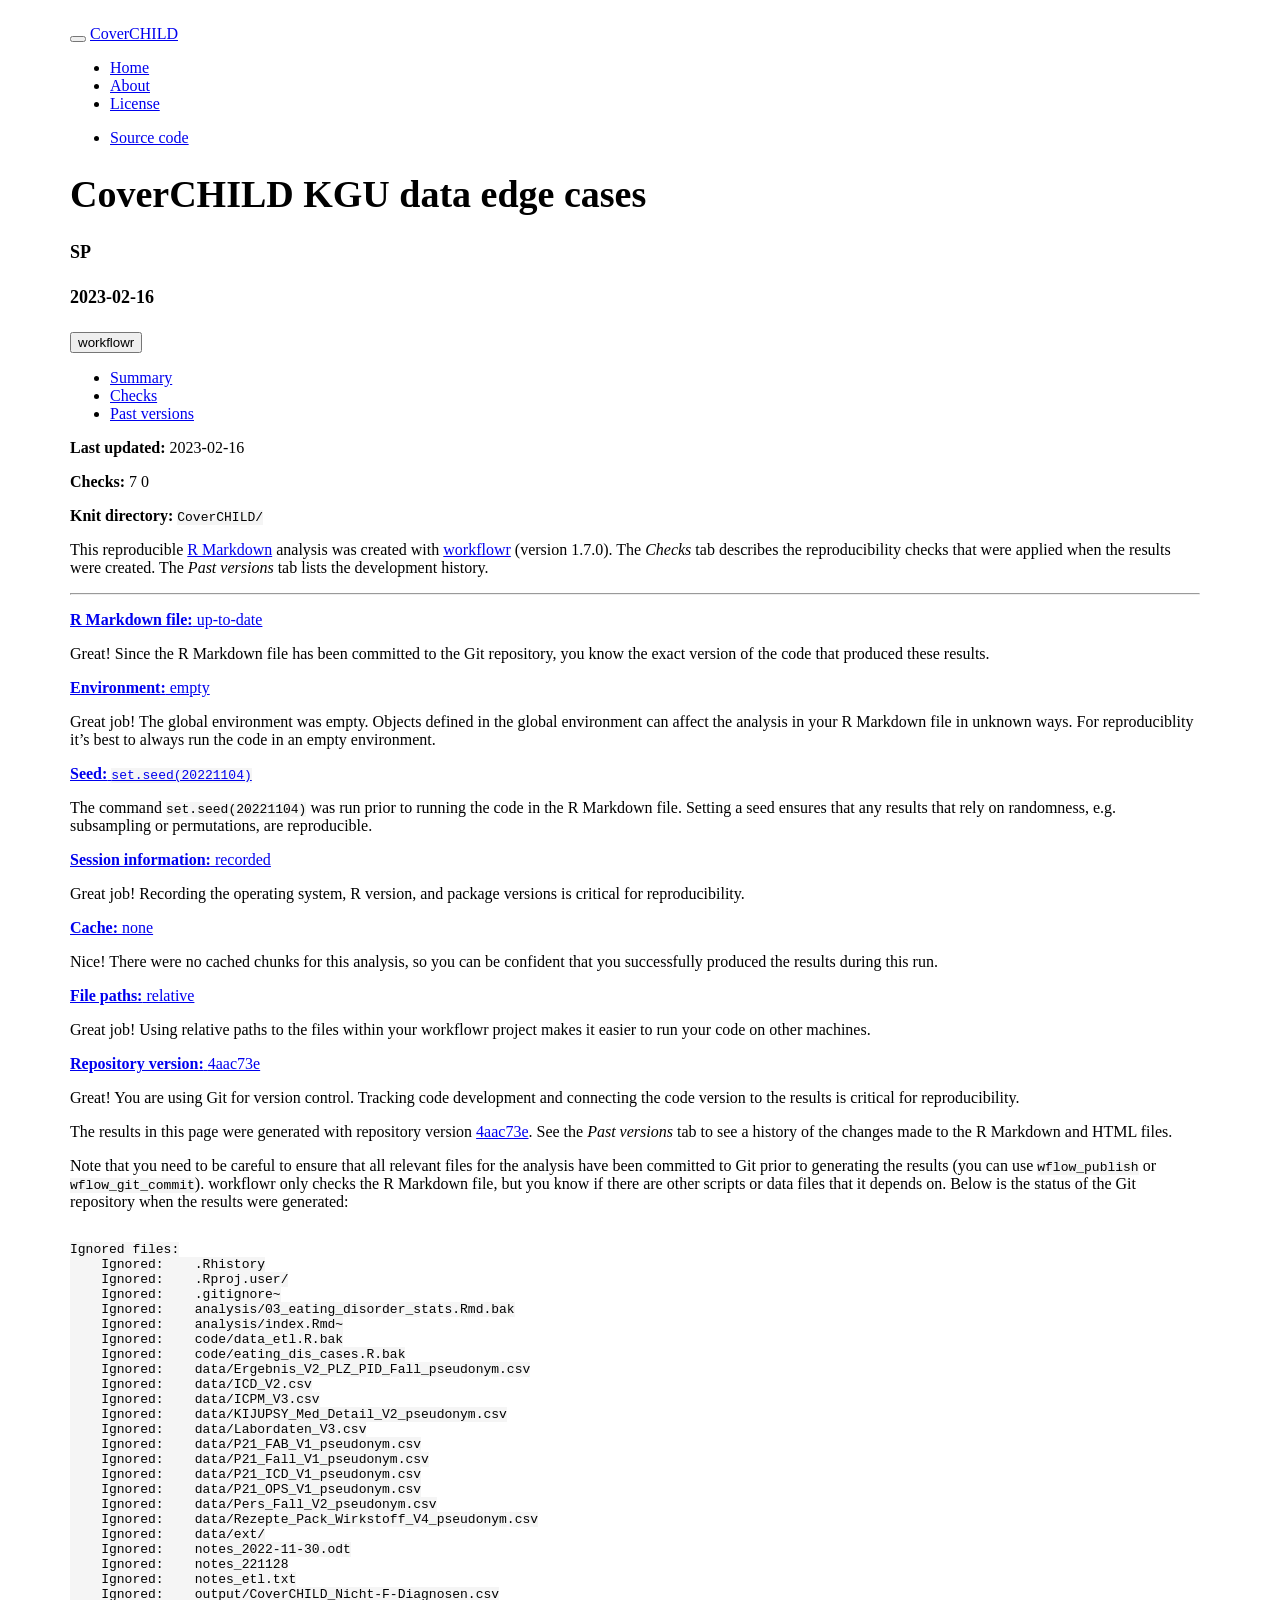
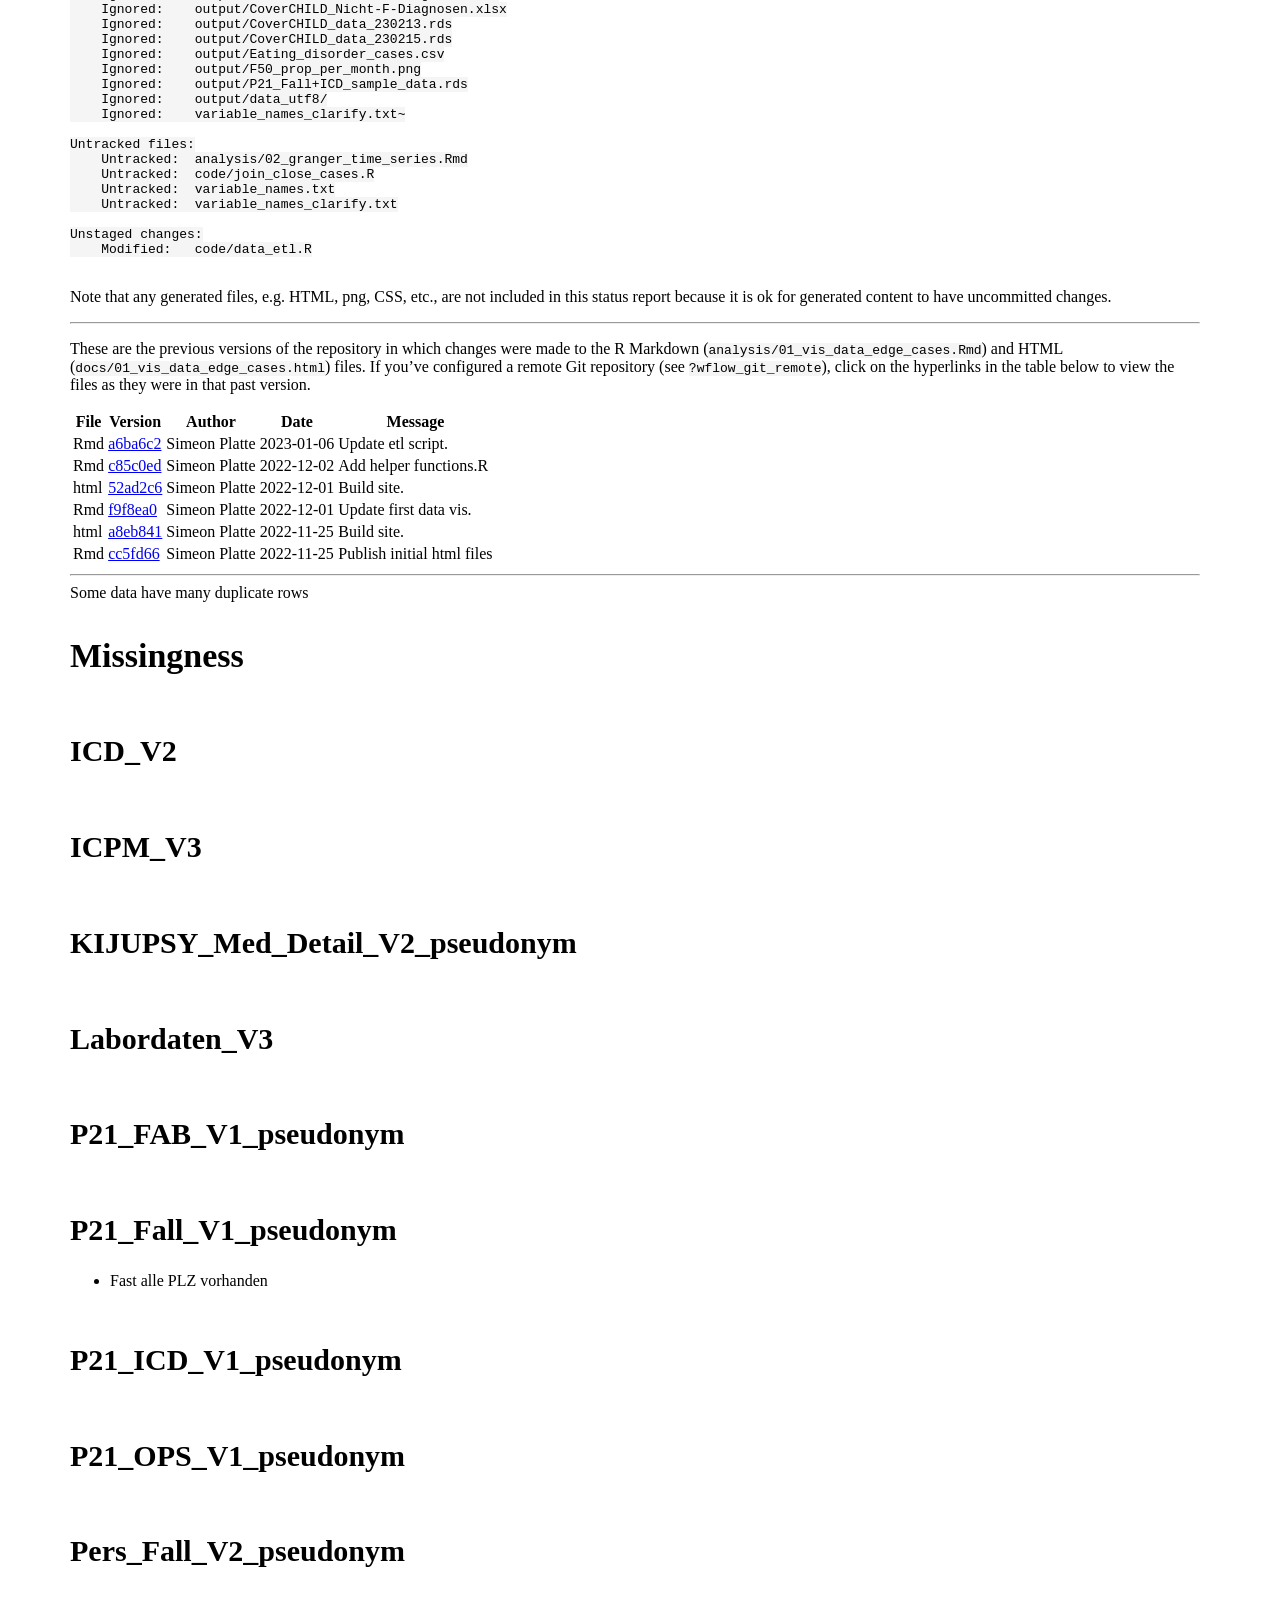
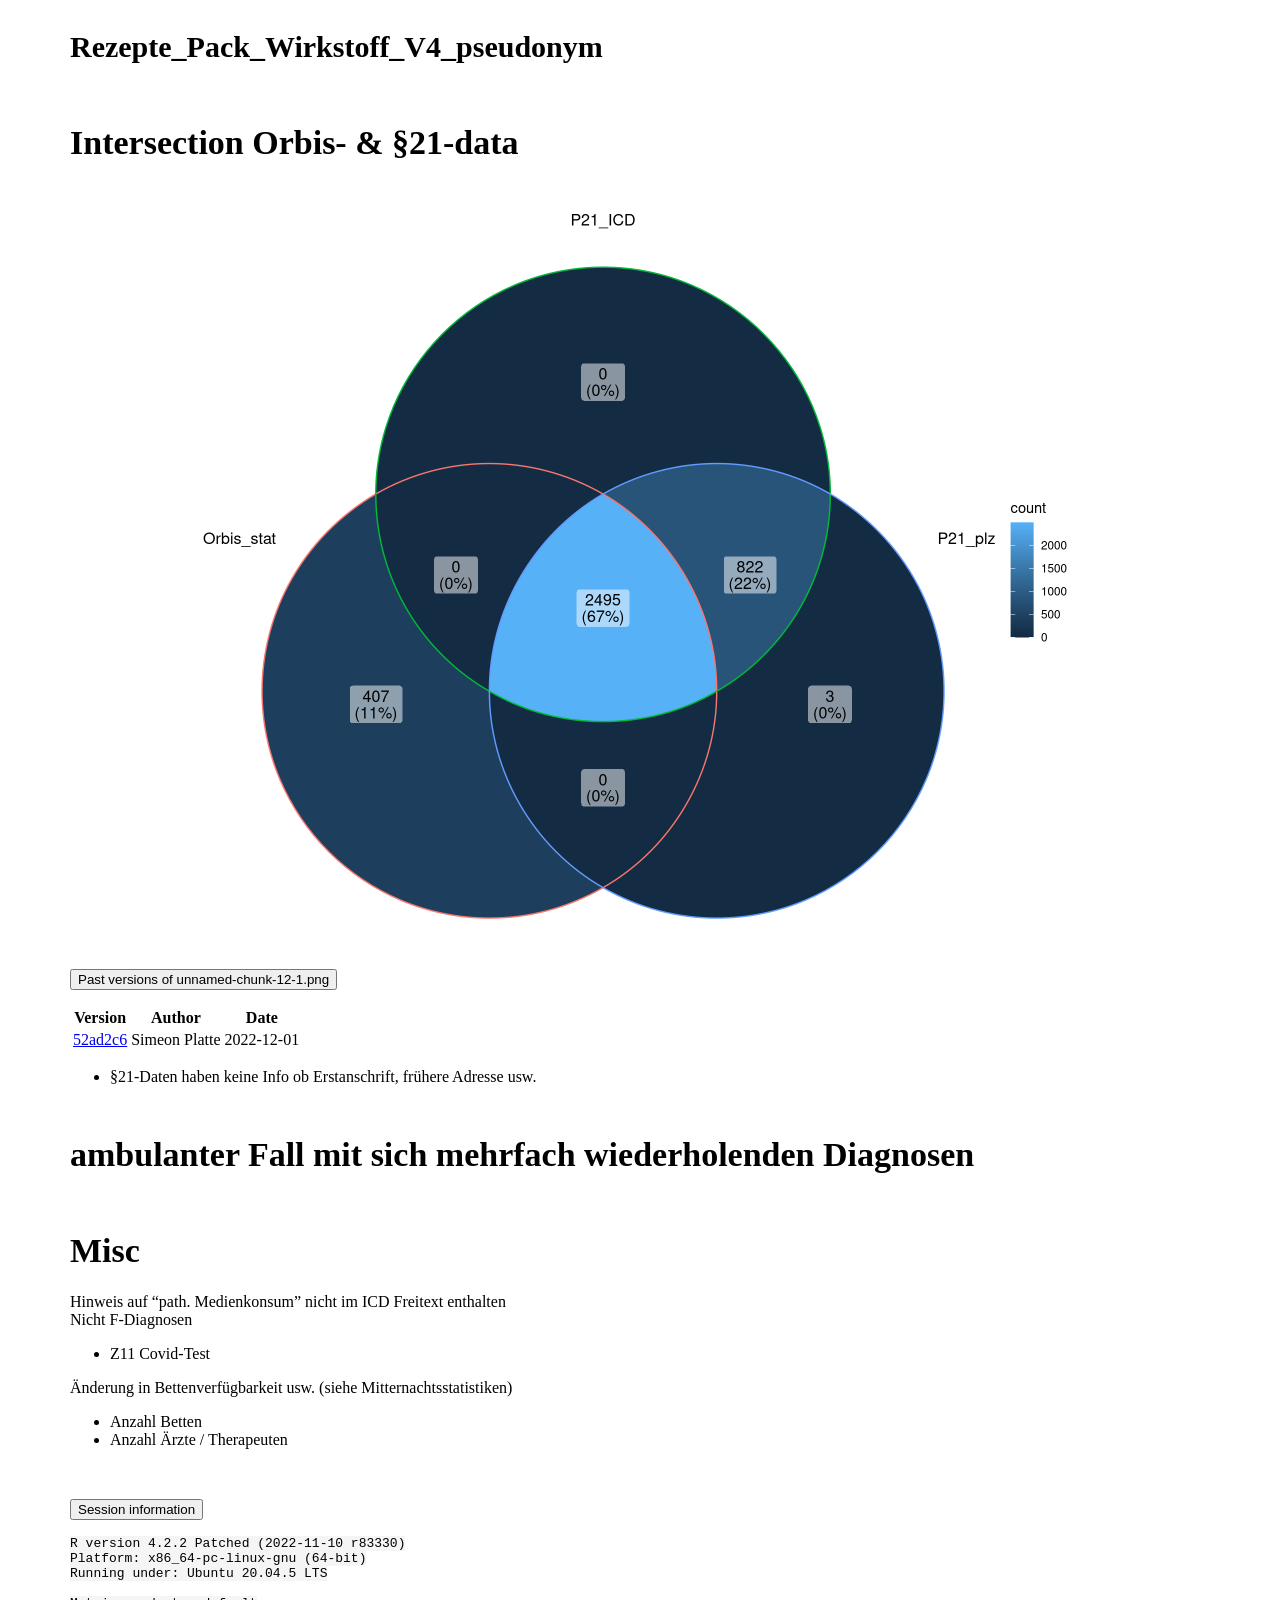
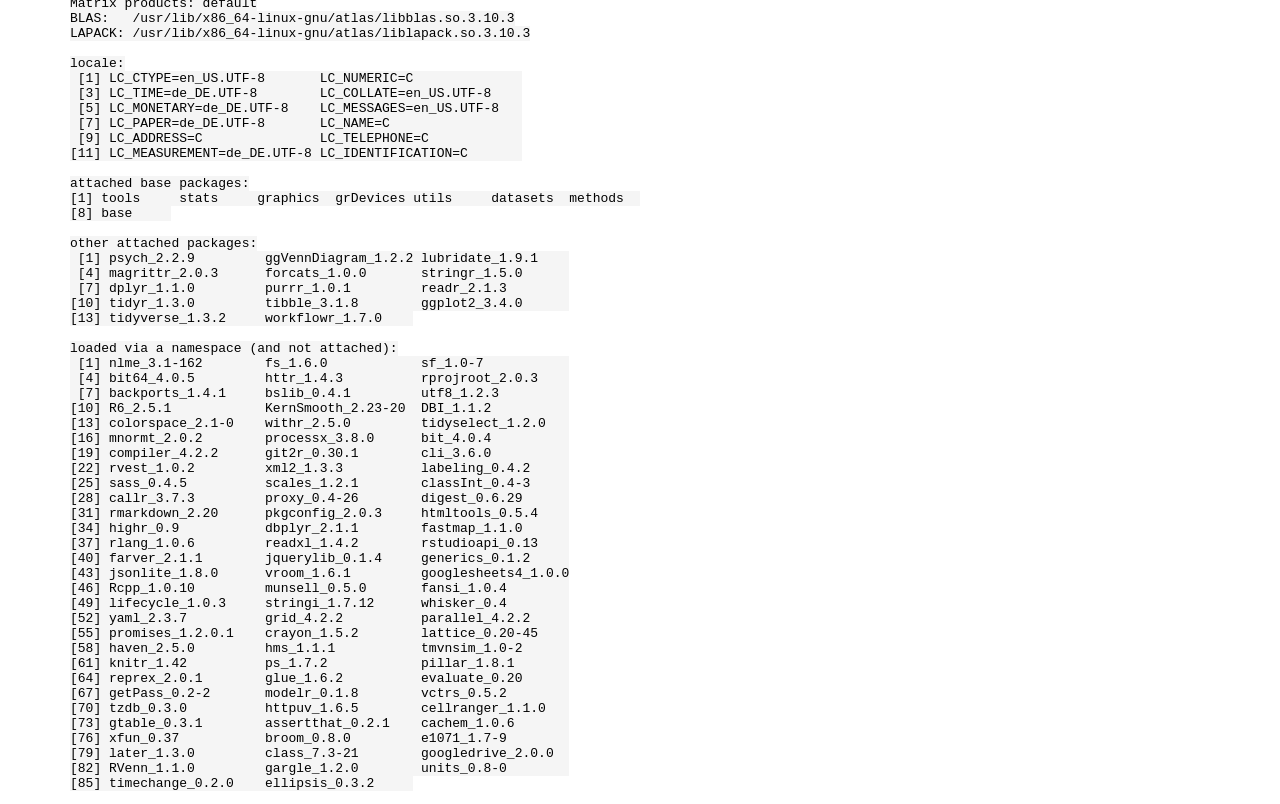
==== commit 009ba47e: "Build site." ====
--- a/docs/01_vis_data_edge_cases.html
+++ b/docs/01_vis_data_edge_cases.html
@@ -11,11 +11,11 @@
 
 <meta name="author" content="SP" />
 
-<meta name="date" content="2022-12-01" />
+<meta name="date" content="2023-02-16" />
 
 <title>CoverCHILD KGU data edge cases</title>
 
-<script src="site_libs/header-attrs-2.18/header-attrs.js"></script>
+<script src="site_libs/header-attrs-2.20/header-attrs.js"></script>
 <script src="site_libs/jquery-3.6.0/jquery-3.6.0.min.js"></script>
 <meta name="viewport" content="width=device-width, initial-scale=1" />
 <link href="site_libs/bootstrap-3.3.5/css/cosmo.min.css" rel="stylesheet" />
@@ -363,7 +363,7 @@
 
 <h1 class="title toc-ignore">CoverCHILD KGU data edge cases</h1>
 <h4 class="author">SP</h4>
-<h4 class="date">2022-12-01</h4>
+<h4 class="date">2023-02-16</h4>
 
 </div>
 
@@ -392,7 +392,7 @@
 <div class="tab-content">
 <div id="summary" class="tab-pane fade in active">
 <p>
-<strong>Last updated:</strong> 2022-12-01
+<strong>Last updated:</strong> 2023-02-16
 </p>
 <p>
 <strong>Checks:</strong> <span
@@ -523,15 +523,15 @@
 <div class="panel panel-default">
 <div class="panel-heading">
 <p class="panel-title">
-<a data-toggle="collapse" data-parent="#workflowr-checks" href="#strongRepositoryversionstrongahrefhttpsgithubcomKJPMolgenLabCoverCHILDtree93d6f8f30ffc22ebd10fd1c8f584c3cecb7cb755targetblank93d6f8fa">
+<a data-toggle="collapse" data-parent="#workflowr-checks" href="#strongRepositoryversionstrongahrefhttpsgithubcomKJPMolgenLabCoverCHILDtree4aac73e3f3f123586ae17bc022253345b17cfcdftargetblank4aac73ea">
 <span class="glyphicon glyphicon-ok text-success"
 aria-hidden="true"></span> <strong>Repository version:</strong>
-<a href="https://github.com/KJPMolgenLab/CoverCHILD/tree/93d6f8f30ffc22ebd10fd1c8f584c3cecb7cb755" target="_blank">93d6f8f</a>
+<a href="https://github.com/KJPMolgenLab/CoverCHILD/tree/4aac73e3f3f123586ae17bc022253345b17cfcdf" target="_blank">4aac73e</a>
 </a>
 </p>
 </div>
 <div
-id="strongRepositoryversionstrongahrefhttpsgithubcomKJPMolgenLabCoverCHILDtree93d6f8f30ffc22ebd10fd1c8f584c3cecb7cb755targetblank93d6f8fa"
+id="strongRepositoryversionstrongahrefhttpsgithubcomKJPMolgenLabCoverCHILDtree4aac73e3f3f123586ae17bc022253345b17cfcdftargetblank4aac73ea"
 class="panel-collapse collapse">
 <div class="panel-body">
 <p>
@@ -541,7 +541,7 @@
 </p>
 <p>
 The results in this page were generated with repository version
-<a href="https://github.com/KJPMolgenLab/CoverCHILD/tree/93d6f8f30ffc22ebd10fd1c8f584c3cecb7cb755" target="_blank">93d6f8f</a>.
+<a href="https://github.com/KJPMolgenLab/CoverCHILD/tree/4aac73e3f3f123586ae17bc022253345b17cfcdf" target="_blank">4aac73e</a>.
 See the <em>Past versions</em> tab to see a history of the changes made
 to the R Markdown and HTML files.
 </p>
@@ -558,6 +558,12 @@
 Ignored files:
     Ignored:    .Rhistory
     Ignored:    .Rproj.user/
+    Ignored:    .gitignore~
+    Ignored:    analysis/03_eating_disorder_stats.Rmd.bak
+    Ignored:    analysis/index.Rmd~
+    Ignored:    code/data_etl.R.bak
+    Ignored:    code/eating_dis_cases.R.bak
+    Ignored:    data/Ergebnis_V2_PLZ_PID_Fall_pseudonym.csv
     Ignored:    data/ICD_V2.csv
     Ignored:    data/ICPM_V3.csv
     Ignored:    data/KIJUPSY_Med_Detail_V2_pseudonym.csv
@@ -568,13 +574,25 @@
     Ignored:    data/P21_OPS_V1_pseudonym.csv
     Ignored:    data/Pers_Fall_V2_pseudonym.csv
     Ignored:    data/Rezepte_Pack_Wirkstoff_V4_pseudonym.csv
+    Ignored:    data/ext/
+    Ignored:    notes_2022-11-30.odt
+    Ignored:    notes_221128
+    Ignored:    notes_etl.txt
+    Ignored:    output/CoverCHILD_Nicht-F-Diagnosen.csv
+    Ignored:    output/CoverCHILD_Nicht-F-Diagnosen.xlsx
+    Ignored:    output/CoverCHILD_data_230213.rds
+    Ignored:    output/CoverCHILD_data_230215.rds
+    Ignored:    output/Eating_disorder_cases.csv
+    Ignored:    output/F50_prop_per_month.png
+    Ignored:    output/P21_Fall+ICD_sample_data.rds
+    Ignored:    output/data_utf8/
+    Ignored:    variable_names_clarify.txt~
 
 Untracked files:
-    Untracked:  analysis/index.Rmd~
-    Untracked:  data/CoverChildDatenVerordnungen_Hessen_221110.xlsx
-    Untracked:  notes_2022-11-30.odt
-    Untracked:  notes_221128
-    Untracked:  output/data_utf8/
+    Untracked:  analysis/02_granger_time_series.Rmd
+    Untracked:  code/join_close_cases.R
+    Untracked:  variable_names.txt
+    Untracked:  variable_names_clarify.txt
 
 Unstaged changes:
     Modified:   code/data_etl.R
@@ -629,6 +647,57 @@
 Rmd
 </td>
 <td>
+<a href="https://github.com/KJPMolgenLab/CoverCHILD/blob/a6ba6c224179af1621936e639bce24e084e7a5c4/analysis/01_vis_data_edge_cases.Rmd" target="_blank">a6ba6c2</a>
+</td>
+<td>
+Simeon Platte
+</td>
+<td>
+2023-01-06
+</td>
+<td>
+Update etl script.
+</td>
+</tr>
+<tr>
+<td>
+Rmd
+</td>
+<td>
+<a href="https://github.com/KJPMolgenLab/CoverCHILD/blob/c85c0ed040bfea97067ae3ba864bf25922344f80/analysis/01_vis_data_edge_cases.Rmd" target="_blank">c85c0ed</a>
+</td>
+<td>
+Simeon Platte
+</td>
+<td>
+2022-12-02
+</td>
+<td>
+Add helper functions.R
+</td>
+</tr>
+<tr>
+<td>
+html
+</td>
+<td>
+<a href="https://rawcdn.githack.com/KJPMolgenLab/CoverCHILD/52ad2c6fdd65a34d29a36654a77cf76f46934364/docs/01_vis_data_edge_cases.html" target="_blank">52ad2c6</a>
+</td>
+<td>
+Simeon Platte
+</td>
+<td>
+2022-12-01
+</td>
+<td>
+Build site.
+</td>
+</tr>
+<tr>
+<td>
+Rmd
+</td>
+<td>
 <a href="https://github.com/KJPMolgenLab/CoverCHILD/blob/f9f8ea038624122b4e6a2014ecb40ea8f2ff66de/analysis/01_vis_data_edge_cases.Rmd" target="_blank">f9f8ea0</a>
 </td>
 <td>
@@ -685,7 +754,7 @@
 Some data have many duplicate rows
 <div data-pagedtable="false">
 <script data-pagedtable-source type="application/json">
-{"columns":[{"label":["df_name"],"name":[1],"type":["chr"],"align":["left"]},{"label":["nrow_raw"],"name":[2],"type":["int"],"align":["right"]},{"label":["nrow_distinct"],"name":[3],"type":["int"],"align":["right"]},{"label":["diff_perc"],"name":[4],"type":["dbl"],"align":["right"]}],"data":[{"1":"ICD_V2","2":"74517","3":"74508","4":"100.0"},{"1":"ICPM_V3","2":"89492","3":"89489","4":"100.0"},{"1":"KIJUPSY_Med_Detail_V2_pseudonym","2":"18219","3":"18194","4":"99.9"},{"1":"Labordaten_V3","2":"500975","3":"321981","4":"64.3"},{"1":"P21_FAB_V1_pseudonym","2":"40605","3":"40605","4":"100.0"},{"1":"P21_Fall_V1_pseudonym","2":"3320","3":"3320","4":"100.0"},{"1":"P21_ICD_V1_pseudonym","2":"12502","3":"12502","4":"100.0"},{"1":"P21_OPS_V1_pseudonym","2":"95800","3":"95791","4":"100.0"},{"1":"Pers_Fall_V2_pseudonym","2":"190994","3":"16304","4":"8.5"},{"1":"Rezepte_Pack_Wirkstoff_V4_pseudonym","2":"1792","3":"1792","4":"100.0"}],"options":{"columns":{"min":{},"max":[10]},"rows":{"min":[10],"max":[10]},"pages":{}}}
+{"columns":[{"label":["df_name"],"name":[1],"type":["chr"],"align":["left"]},{"label":["nrow_raw"],"name":[2],"type":["int"],"align":["right"]},{"label":["nrow_distinct"],"name":[3],"type":["int"],"align":["right"]},{"label":["diff_perc"],"name":[4],"type":["dbl"],"align":["right"]}],"data":[{"1":"Ergebnis_V2_PLZ_PID_Fall_pseudonym","2":"10617","3":"10617","4":"100.0"},{"1":"ICD_V2","2":"74517","3":"74508","4":"100.0"},{"1":"ICPM_V3","2":"89492","3":"89489","4":"100.0"},{"1":"KIJUPSY_Med_Detail_V2_pseudonym","2":"18219","3":"18194","4":"99.9"},{"1":"Labordaten_V3","2":"500975","3":"321981","4":"64.3"},{"1":"P21_FAB_V1_pseudonym","2":"40605","3":"40605","4":"100.0"},{"1":"P21_Fall_V1_pseudonym","2":"3320","3":"3320","4":"100.0"},{"1":"P21_ICD_V1_pseudonym","2":"12502","3":"12502","4":"100.0"},{"1":"P21_OPS_V1_pseudonym","2":"95800","3":"95791","4":"100.0"},{"1":"Pers_Fall_V2_pseudonym","2":"190994","3":"16304","4":"8.5"},{"1":"Rezepte_Pack_Wirkstoff_V4_pseudonym","2":"1792","3":"1792","4":"100.0"}],"options":{"columns":{"min":{},"max":[10]},"rows":{"min":[10],"max":[10]},"pages":{}}}
   </script>
 </div>
 <div id="missingness" class="section level1 tabset">
@@ -776,8 +845,48 @@
 </div>
 <div id="intersection-orbis--21-data" class="section level1">
 <h1>Intersection Orbis- &amp; §21-data</h1>
-<p><img src="figure/01_vis_data_edge_cases.Rmd/unnamed-chunk-12-1.png" width="1056" style="display: block; margin: auto;" />
-- §21-Daten haben keine Info ob Erstanschrift, frühere Adresse usw.</p>
+<p><img src="figure/01_vis_data_edge_cases.Rmd/unnamed-chunk-12-1.png" width="1056" style="display: block; margin: auto;" /></p>
+<p>
+<button type="button" class="btn btn-default btn-xs btn-workflowr btn-workflowr-fig" data-toggle="collapse" data-target="#fig-unnamed-chunk-12-1">
+Past versions of unnamed-chunk-12-1.png
+</button>
+</p>
+<div id="fig-unnamed-chunk-12-1" class="collapse">
+<div class="table-responsive">
+<table class="table table-condensed table-hover">
+<thead>
+<tr>
+<th>
+Version
+</th>
+<th>
+Author
+</th>
+<th>
+Date
+</th>
+</tr>
+</thead>
+<tbody>
+<tr>
+<td>
+<a href="https://github.com/KJPMolgenLab/CoverCHILD/blob/52ad2c6fdd65a34d29a36654a77cf76f46934364/docs/figure/01_vis_data_edge_cases.Rmd/unnamed-chunk-12-1.png" target="_blank">52ad2c6</a>
+</td>
+<td>
+Simeon Platte
+</td>
+<td>
+2022-12-01
+</td>
+</tr>
+</tbody>
+</table>
+</div>
+</div>
+<ul>
+<li>§21-Daten haben keine Info ob Erstanschrift, frühere Adresse
+usw.</li>
+</ul>
 </div>
 <div id="ambulanter-fall-mit-sich-mehrfach-wiederholenden-diagnosen"
 class="section level1">
@@ -840,34 +949,42 @@
 [8] base     
 
 other attached packages:
- [1] psych_2.2.5         ggVennDiagram_1.2.0 magrittr_2.0.3     
- [4] forcats_0.5.1       stringr_1.4.1       dplyr_1.0.9        
- [7] purrr_0.3.5         readr_2.1.2         tidyr_1.2.0        
-[10] tibble_3.1.8        ggplot2_3.4.0       tidyverse_1.3.1    
-[13] workflowr_1.7.0    
+ [1] psych_2.2.9         ggVennDiagram_1.2.2 lubridate_1.9.1    
+ [4] magrittr_2.0.3      forcats_1.0.0       stringr_1.5.0      
+ [7] dplyr_1.1.0         purrr_1.0.1         readr_2.1.3        
+[10] tidyr_1.3.0         tibble_3.1.8        ggplot2_3.4.0      
+[13] tidyverse_1.3.2     workflowr_1.7.0    
 
 loaded via a namespace (and not attached):
- [1] nlme_3.1-160       fs_1.5.2           sf_1.0-7           lubridate_1.8.0   
- [5] bit64_4.0.5        httr_1.4.3         rprojroot_2.0.3    backports_1.4.1   
- [9] bslib_0.4.1        utf8_1.2.2         R6_2.5.1           KernSmooth_2.23-20
-[13] DBI_1.1.2          colorspace_2.0-3   withr_2.5.0        tidyselect_1.1.2  
-[17] mnormt_2.0.2       processx_3.8.0     bit_4.0.4          compiler_4.2.2    
-[21] git2r_0.30.1       cli_3.4.1          rvest_1.0.2        xml2_1.3.3        
-[25] labeling_0.4.2     sass_0.4.2         scales_1.2.1       classInt_0.4-3    
-[29] callr_3.7.3        proxy_0.4-26       digest_0.6.29      rmarkdown_2.18    
-[33] pkgconfig_2.0.3    htmltools_0.5.3    highr_0.9          dbplyr_2.1.1      
-[37] fastmap_1.1.0      rlang_1.0.6        readxl_1.4.0       rstudioapi_0.13   
-[41] farver_2.1.1       jquerylib_0.1.4    generics_0.1.2     jsonlite_1.8.0    
-[45] vroom_1.5.7        Rcpp_1.0.9         munsell_0.5.0      fansi_1.0.3       
-[49] lifecycle_1.0.3    stringi_1.7.8      whisker_0.4        yaml_2.3.6        
-[53] grid_4.2.2         parallel_4.2.2     promises_1.2.0.1   crayon_1.5.2      
-[57] lattice_0.20-45    haven_2.5.0        hms_1.1.1          tmvnsim_1.0-2     
-[61] knitr_1.40         ps_1.7.2           pillar_1.8.1       reprex_2.0.1      
-[65] glue_1.6.2         evaluate_0.18      getPass_0.2-2      modelr_0.1.8      
-[69] vctrs_0.5.0        tzdb_0.3.0         httpuv_1.6.5       cellranger_1.1.0  
-[73] gtable_0.3.1       assertthat_0.2.1   cachem_1.0.6       xfun_0.34         
-[77] broom_0.8.0        e1071_1.7-9        later_1.3.0        class_7.3-20      
-[81] RVenn_1.1.0        units_0.8-0        ellipsis_0.3.2    </code></pre>
+ [1] nlme_3.1-162        fs_1.6.0            sf_1.0-7           
+ [4] bit64_4.0.5         httr_1.4.3          rprojroot_2.0.3    
+ [7] backports_1.4.1     bslib_0.4.1         utf8_1.2.3         
+[10] R6_2.5.1            KernSmooth_2.23-20  DBI_1.1.2          
+[13] colorspace_2.1-0    withr_2.5.0         tidyselect_1.2.0   
+[16] mnormt_2.0.2        processx_3.8.0      bit_4.0.4          
+[19] compiler_4.2.2      git2r_0.30.1        cli_3.6.0          
+[22] rvest_1.0.2         xml2_1.3.3          labeling_0.4.2     
+[25] sass_0.4.5          scales_1.2.1        classInt_0.4-3     
+[28] callr_3.7.3         proxy_0.4-26        digest_0.6.29      
+[31] rmarkdown_2.20      pkgconfig_2.0.3     htmltools_0.5.4    
+[34] highr_0.9           dbplyr_2.1.1        fastmap_1.1.0      
+[37] rlang_1.0.6         readxl_1.4.2        rstudioapi_0.13    
+[40] farver_2.1.1        jquerylib_0.1.4     generics_0.1.2     
+[43] jsonlite_1.8.0      vroom_1.6.1         googlesheets4_1.0.0
+[46] Rcpp_1.0.10         munsell_0.5.0       fansi_1.0.4        
+[49] lifecycle_1.0.3     stringi_1.7.12      whisker_0.4        
+[52] yaml_2.3.7          grid_4.2.2          parallel_4.2.2     
+[55] promises_1.2.0.1    crayon_1.5.2        lattice_0.20-45    
+[58] haven_2.5.0         hms_1.1.1           tmvnsim_1.0-2      
+[61] knitr_1.42          ps_1.7.2            pillar_1.8.1       
+[64] reprex_2.0.1        glue_1.6.2          evaluate_0.20      
+[67] getPass_0.2-2       modelr_0.1.8        vctrs_0.5.2        
+[70] tzdb_0.3.0          httpuv_1.6.5        cellranger_1.1.0   
+[73] gtable_0.3.1        assertthat_0.2.1    cachem_1.0.6       
+[76] xfun_0.37           broom_0.8.0         e1071_1.7-9        
+[79] later_1.3.0         class_7.3-21        googledrive_2.0.0  
+[82] RVenn_1.1.0         gargle_1.2.0        units_0.8-0        
+[85] timechange_0.2.0    ellipsis_0.3.2     </code></pre>
 </div>
 </div>
 
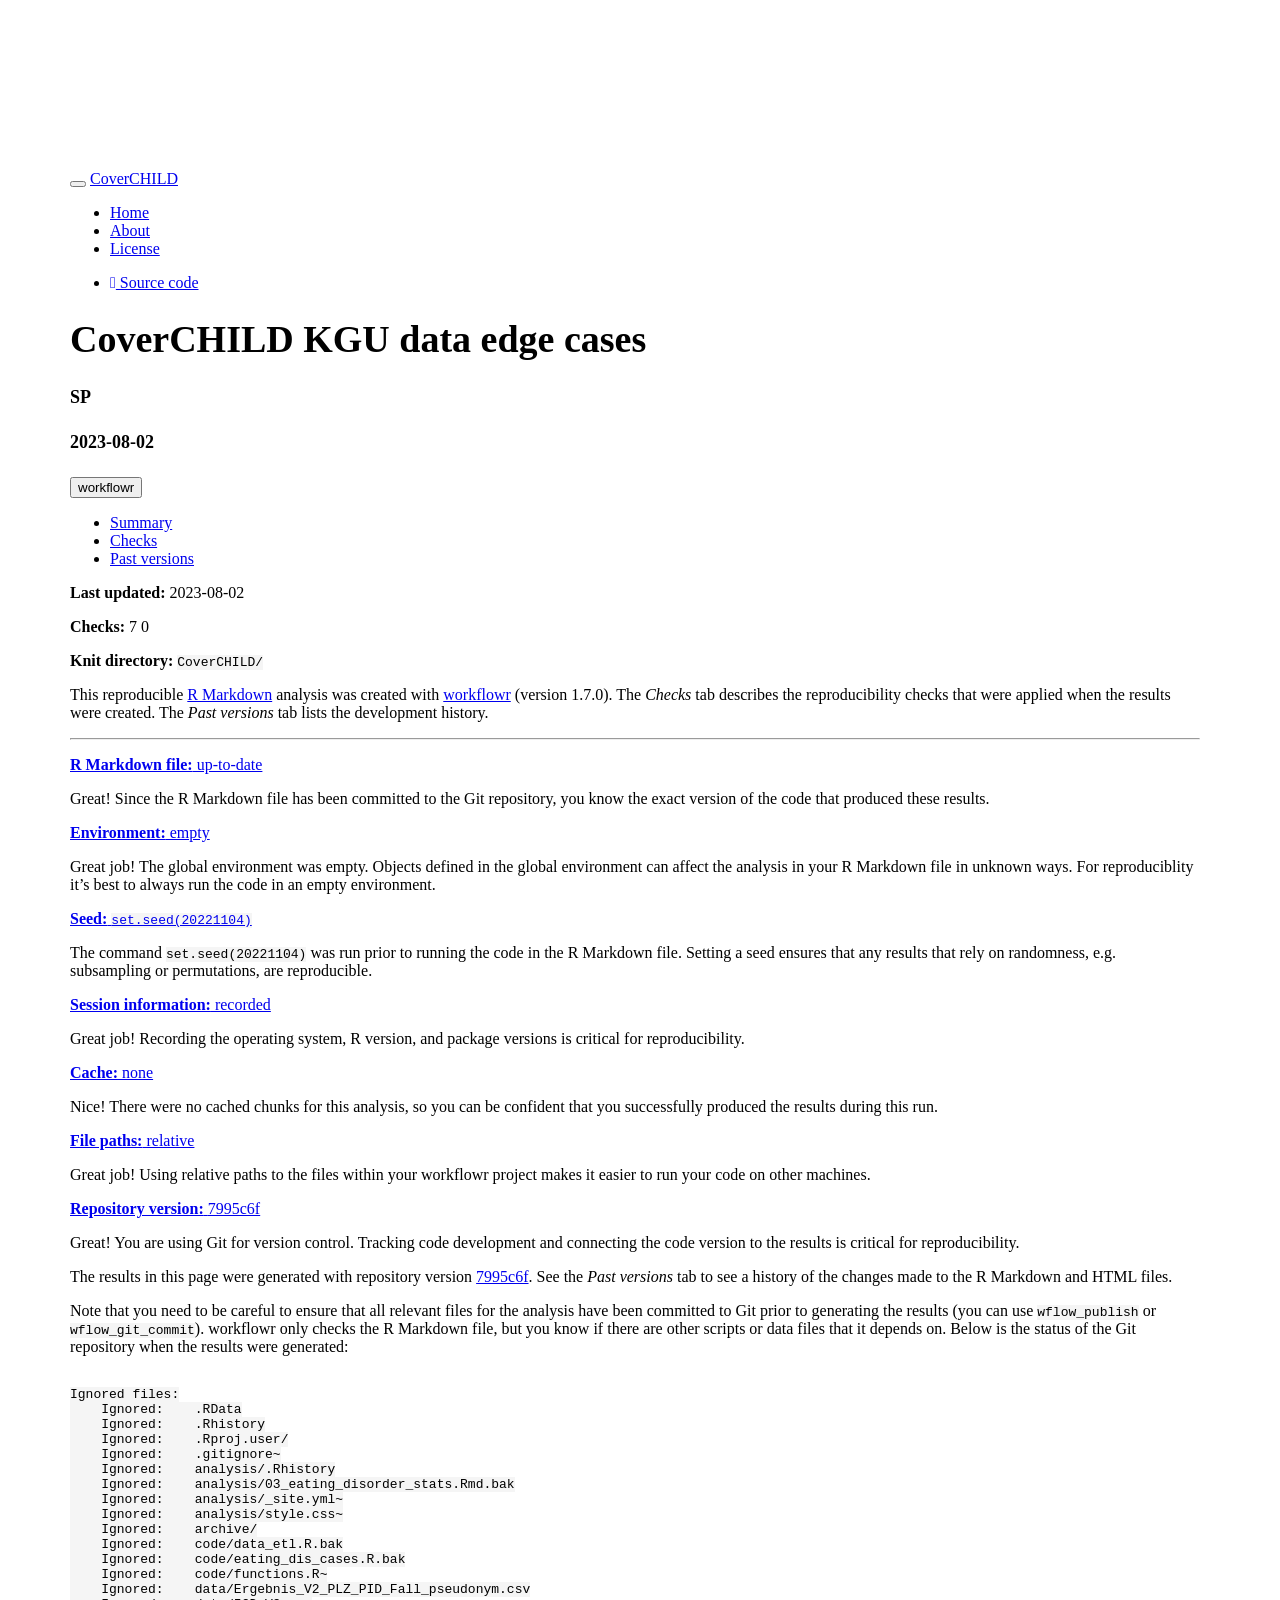
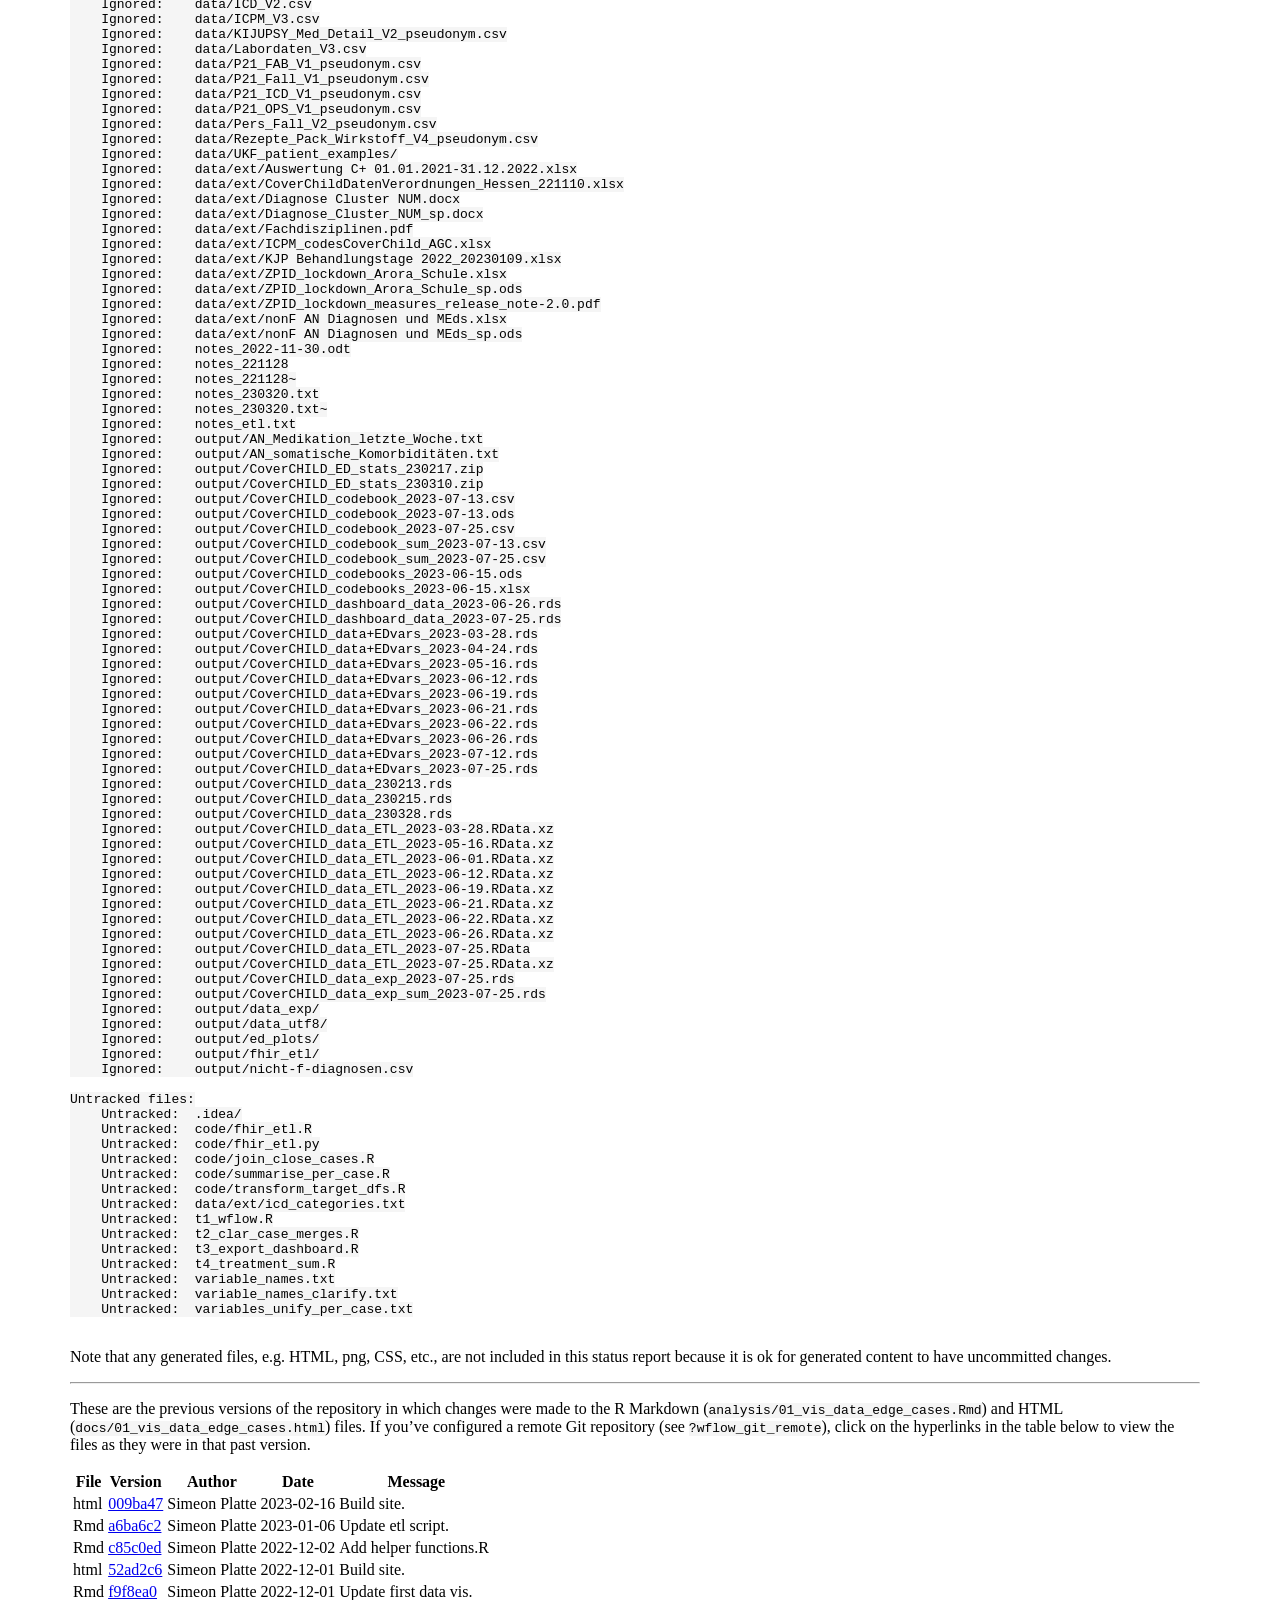
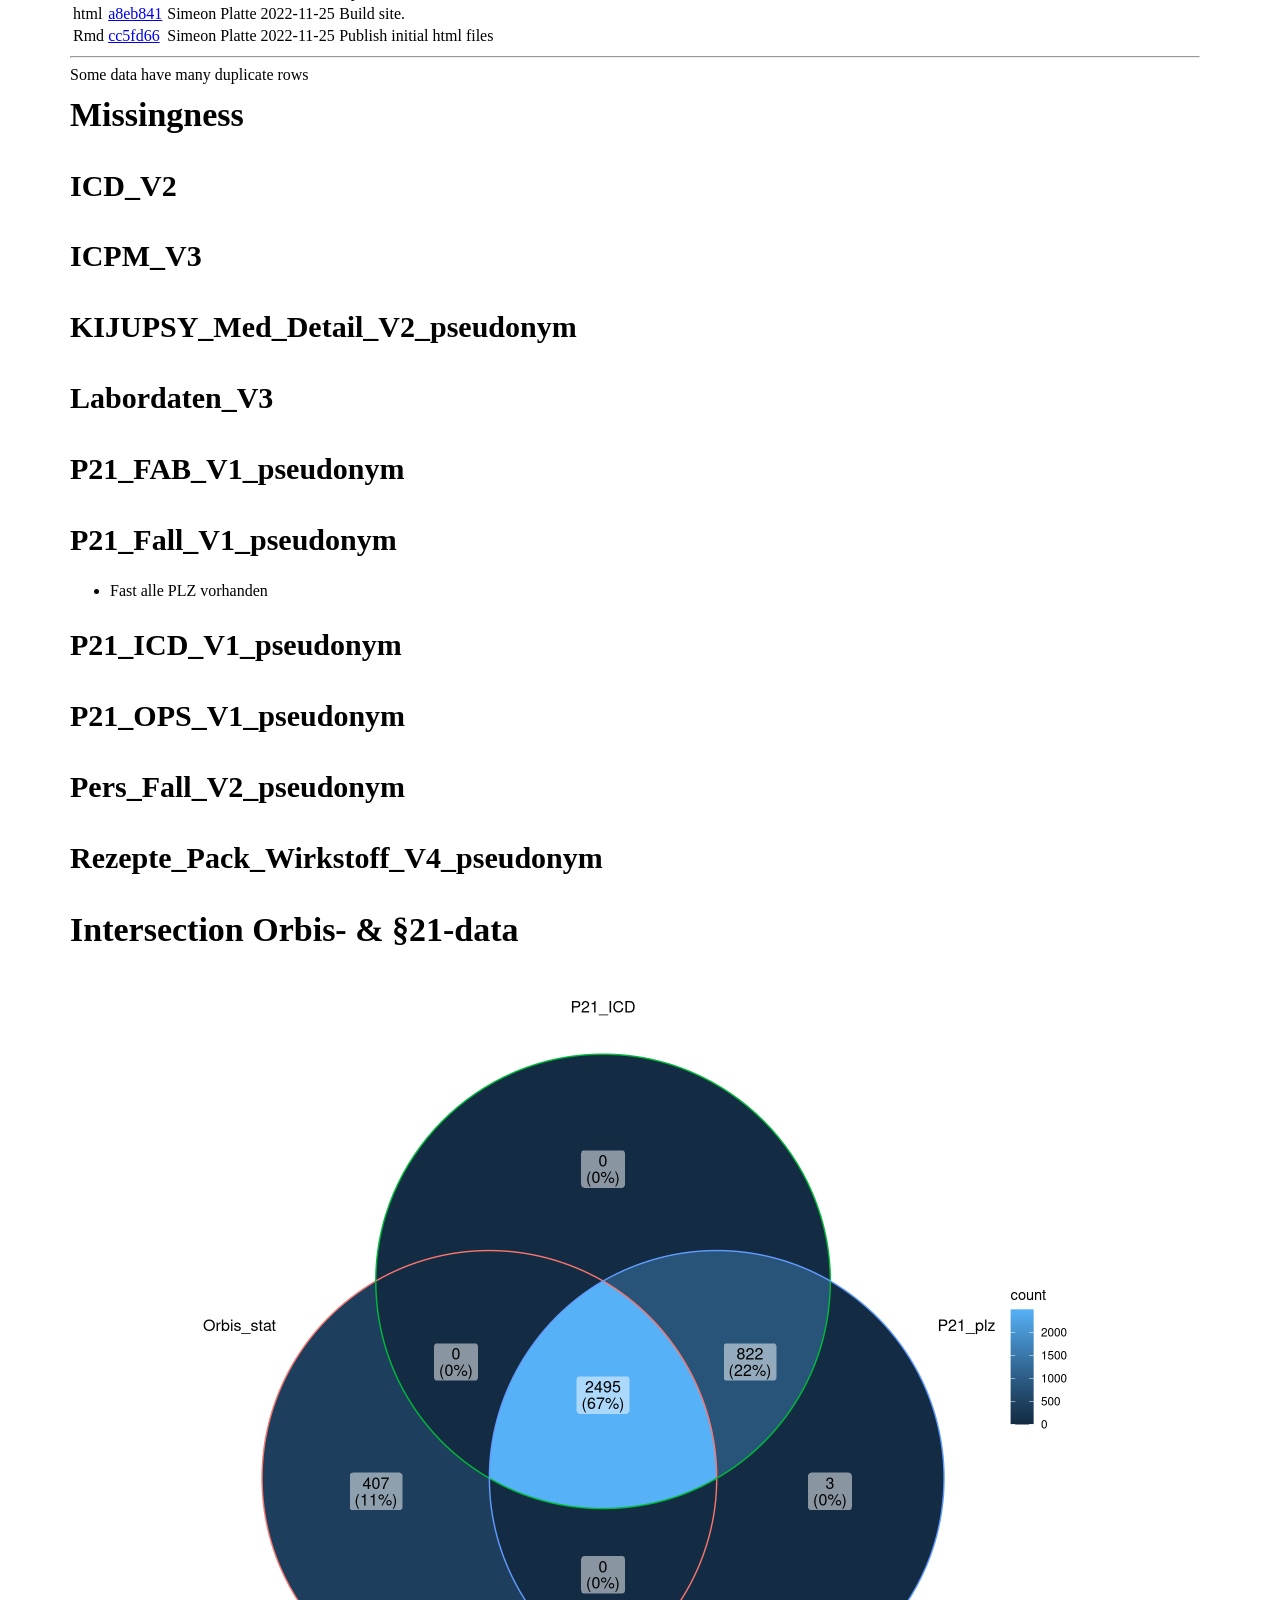
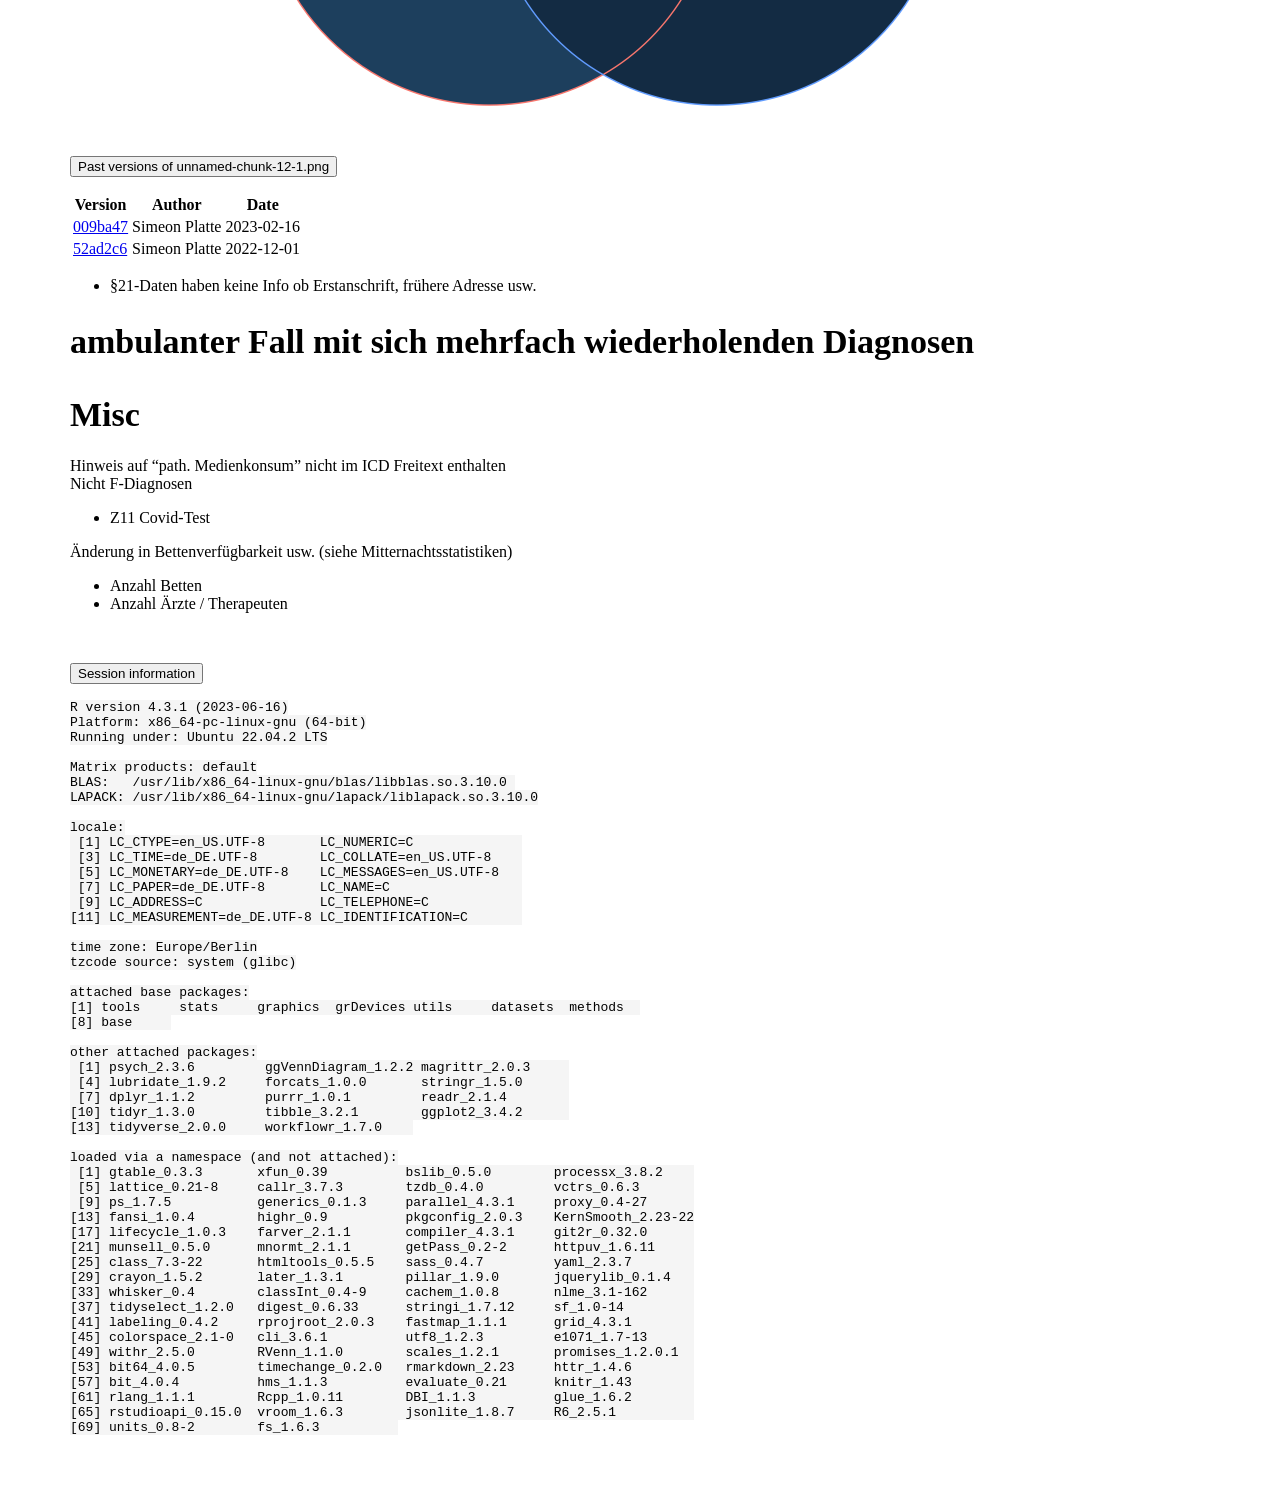
==== commit eae92b5f: "Build site." ====
--- a/docs/01_vis_data_edge_cases.html
+++ b/docs/01_vis_data_edge_cases.html
@@ -11,11 +11,11 @@
 
 <meta name="author" content="SP" />
 
-<meta name="date" content="2023-02-16" />
+<meta name="date" content="2023-08-02" />
 
 <title>CoverCHILD KGU data edge cases</title>
 
-<script src="site_libs/header-attrs-2.20/header-attrs.js"></script>
+<script src="site_libs/header-attrs-2.23/header-attrs.js"></script>
 <script src="site_libs/jquery-3.6.0/jquery-3.6.0.min.js"></script>
 <meta name="viewport" content="width=device-width, initial-scale=1" />
 <link href="site_libs/bootstrap-3.3.5/css/cosmo.min.css" rel="stylesheet" />
@@ -31,7 +31,7 @@
        h6 {font-size: 12px;}
        code {color: inherit; background-color: rgba(0, 0, 0, 0.04);}
        pre:not([class]) { background-color: white }</style>
-<script src="site_libs/jqueryui-1.11.4/jquery-ui.min.js"></script>
+<script src="site_libs/jqueryui-1.13.2/jquery-ui.min.js"></script>
 <link href="site_libs/tocify-1.9.1/jquery.tocify.css" rel="stylesheet" />
 <script src="site_libs/tocify-1.9.1/jquery.tocify.js"></script>
 <script src="site_libs/navigation-1.1/tabsets.js"></script>
@@ -39,8 +39,8 @@
 <script src="site_libs/highlightjs-9.12.0/highlight.js"></script>
 <link href="site_libs/pagedtable-1.1/css/pagedtable.css" rel="stylesheet" />
 <script src="site_libs/pagedtable-1.1/js/pagedtable.js"></script>
-<link href="site_libs/font-awesome-5.1.0/css/all.css" rel="stylesheet" />
-<link href="site_libs/font-awesome-5.1.0/css/v4-shims.css" rel="stylesheet" />
+<link href="site_libs/font-awesome-6.4.0/css/all.min.css" rel="stylesheet" />
+<link href="site_libs/font-awesome-6.4.0/css/v4-shims.min.css" rel="stylesheet" />
 
 <link rel="icon" href="https://github.com/workflowr/workflowr-assets/raw/main/img/reproducible.png">
 <!-- Add a small amount of space between sections. -->
@@ -363,7 +363,7 @@
 
 <h1 class="title toc-ignore">CoverCHILD KGU data edge cases</h1>
 <h4 class="author">SP</h4>
-<h4 class="date">2023-02-16</h4>
+<h4 class="date">2023-08-02</h4>
 
 </div>
 
@@ -392,7 +392,7 @@
 <div class="tab-content">
 <div id="summary" class="tab-pane fade in active">
 <p>
-<strong>Last updated:</strong> 2023-02-16
+<strong>Last updated:</strong> 2023-08-02
 </p>
 <p>
 <strong>Checks:</strong> <span
@@ -523,15 +523,15 @@
 <div class="panel panel-default">
 <div class="panel-heading">
 <p class="panel-title">
-<a data-toggle="collapse" data-parent="#workflowr-checks" href="#strongRepositoryversionstrongahrefhttpsgithubcomKJPMolgenLabCoverCHILDtree4aac73e3f3f123586ae17bc022253345b17cfcdftargetblank4aac73ea">
+<a data-toggle="collapse" data-parent="#workflowr-checks" href="#strongRepositoryversionstrongahrefhttpsgithubcomKJPMolgenLabCoverCHILDtree7995c6f67e27808f4577116101d24136f83f5336targetblank7995c6fa">
 <span class="glyphicon glyphicon-ok text-success"
 aria-hidden="true"></span> <strong>Repository version:</strong>
-<a href="https://github.com/KJPMolgenLab/CoverCHILD/tree/4aac73e3f3f123586ae17bc022253345b17cfcdf" target="_blank">4aac73e</a>
+<a href="https://github.com/KJPMolgenLab/CoverCHILD/tree/7995c6f67e27808f4577116101d24136f83f5336" target="_blank">7995c6f</a>
 </a>
 </p>
 </div>
 <div
-id="strongRepositoryversionstrongahrefhttpsgithubcomKJPMolgenLabCoverCHILDtree4aac73e3f3f123586ae17bc022253345b17cfcdftargetblank4aac73ea"
+id="strongRepositoryversionstrongahrefhttpsgithubcomKJPMolgenLabCoverCHILDtree7995c6f67e27808f4577116101d24136f83f5336targetblank7995c6fa"
 class="panel-collapse collapse">
 <div class="panel-body">
 <p>
@@ -541,7 +541,7 @@
 </p>
 <p>
 The results in this page were generated with repository version
-<a href="https://github.com/KJPMolgenLab/CoverCHILD/tree/4aac73e3f3f123586ae17bc022253345b17cfcdf" target="_blank">4aac73e</a>.
+<a href="https://github.com/KJPMolgenLab/CoverCHILD/tree/7995c6f67e27808f4577116101d24136f83f5336" target="_blank">7995c6f</a>.
 See the <em>Past versions</em> tab to see a history of the changes made
 to the R Markdown and HTML files.
 </p>
@@ -556,13 +556,18 @@
 </p>
 <pre><code>
 Ignored files:
+    Ignored:    .RData
     Ignored:    .Rhistory
     Ignored:    .Rproj.user/
     Ignored:    .gitignore~
+    Ignored:    analysis/.Rhistory
     Ignored:    analysis/03_eating_disorder_stats.Rmd.bak
-    Ignored:    analysis/index.Rmd~
+    Ignored:    analysis/_site.yml~
+    Ignored:    analysis/style.css~
+    Ignored:    archive/
     Ignored:    code/data_etl.R.bak
     Ignored:    code/eating_dis_cases.R.bak
+    Ignored:    code/functions.R~
     Ignored:    data/Ergebnis_V2_PLZ_PID_Fall_pseudonym.csv
     Ignored:    data/ICD_V2.csv
     Ignored:    data/ICPM_V3.csv
@@ -574,28 +579,84 @@
     Ignored:    data/P21_OPS_V1_pseudonym.csv
     Ignored:    data/Pers_Fall_V2_pseudonym.csv
     Ignored:    data/Rezepte_Pack_Wirkstoff_V4_pseudonym.csv
-    Ignored:    data/ext/
+    Ignored:    data/UKF_patient_examples/
+    Ignored:    data/ext/Auswertung C+ 01.01.2021-31.12.2022.xlsx
+    Ignored:    data/ext/CoverChildDatenVerordnungen_Hessen_221110.xlsx
+    Ignored:    data/ext/Diagnose Cluster NUM.docx
+    Ignored:    data/ext/Diagnose_Cluster_NUM_sp.docx
+    Ignored:    data/ext/Fachdisziplinen.pdf
+    Ignored:    data/ext/ICPM_codesCoverChild_AGC.xlsx
+    Ignored:    data/ext/KJP Behandlungstage 2022_20230109.xlsx
+    Ignored:    data/ext/ZPID_lockdown_Arora_Schule.xlsx
+    Ignored:    data/ext/ZPID_lockdown_Arora_Schule_sp.ods
+    Ignored:    data/ext/ZPID_lockdown_measures_release_note-2.0.pdf
+    Ignored:    data/ext/nonF AN Diagnosen und MEds.xlsx
+    Ignored:    data/ext/nonF AN Diagnosen und MEds_sp.ods
     Ignored:    notes_2022-11-30.odt
     Ignored:    notes_221128
+    Ignored:    notes_221128~
+    Ignored:    notes_230320.txt
+    Ignored:    notes_230320.txt~
     Ignored:    notes_etl.txt
-    Ignored:    output/CoverCHILD_Nicht-F-Diagnosen.csv
-    Ignored:    output/CoverCHILD_Nicht-F-Diagnosen.xlsx
+    Ignored:    output/AN_Medikation_letzte_Woche.txt
+    Ignored:    output/AN_somatische_Komorbiditäten.txt
+    Ignored:    output/CoverCHILD_ED_stats_230217.zip
+    Ignored:    output/CoverCHILD_ED_stats_230310.zip
+    Ignored:    output/CoverCHILD_codebook_2023-07-13.csv
+    Ignored:    output/CoverCHILD_codebook_2023-07-13.ods
+    Ignored:    output/CoverCHILD_codebook_2023-07-25.csv
+    Ignored:    output/CoverCHILD_codebook_sum_2023-07-13.csv
+    Ignored:    output/CoverCHILD_codebook_sum_2023-07-25.csv
+    Ignored:    output/CoverCHILD_codebooks_2023-06-15.ods
+    Ignored:    output/CoverCHILD_codebooks_2023-06-15.xlsx
+    Ignored:    output/CoverCHILD_dashboard_data_2023-06-26.rds
+    Ignored:    output/CoverCHILD_dashboard_data_2023-07-25.rds
+    Ignored:    output/CoverCHILD_data+EDvars_2023-03-28.rds
+    Ignored:    output/CoverCHILD_data+EDvars_2023-04-24.rds
+    Ignored:    output/CoverCHILD_data+EDvars_2023-05-16.rds
+    Ignored:    output/CoverCHILD_data+EDvars_2023-06-12.rds
+    Ignored:    output/CoverCHILD_data+EDvars_2023-06-19.rds
+    Ignored:    output/CoverCHILD_data+EDvars_2023-06-21.rds
+    Ignored:    output/CoverCHILD_data+EDvars_2023-06-22.rds
+    Ignored:    output/CoverCHILD_data+EDvars_2023-06-26.rds
+    Ignored:    output/CoverCHILD_data+EDvars_2023-07-12.rds
+    Ignored:    output/CoverCHILD_data+EDvars_2023-07-25.rds
     Ignored:    output/CoverCHILD_data_230213.rds
     Ignored:    output/CoverCHILD_data_230215.rds
-    Ignored:    output/Eating_disorder_cases.csv
-    Ignored:    output/F50_prop_per_month.png
-    Ignored:    output/P21_Fall+ICD_sample_data.rds
+    Ignored:    output/CoverCHILD_data_230328.rds
+    Ignored:    output/CoverCHILD_data_ETL_2023-03-28.RData.xz
+    Ignored:    output/CoverCHILD_data_ETL_2023-05-16.RData.xz
+    Ignored:    output/CoverCHILD_data_ETL_2023-06-01.RData.xz
+    Ignored:    output/CoverCHILD_data_ETL_2023-06-12.RData.xz
+    Ignored:    output/CoverCHILD_data_ETL_2023-06-19.RData.xz
+    Ignored:    output/CoverCHILD_data_ETL_2023-06-21.RData.xz
+    Ignored:    output/CoverCHILD_data_ETL_2023-06-22.RData.xz
+    Ignored:    output/CoverCHILD_data_ETL_2023-06-26.RData.xz
+    Ignored:    output/CoverCHILD_data_ETL_2023-07-25.RData
+    Ignored:    output/CoverCHILD_data_ETL_2023-07-25.RData.xz
+    Ignored:    output/CoverCHILD_data_exp_2023-07-25.rds
+    Ignored:    output/CoverCHILD_data_exp_sum_2023-07-25.rds
+    Ignored:    output/data_exp/
     Ignored:    output/data_utf8/
-    Ignored:    variable_names_clarify.txt~
+    Ignored:    output/ed_plots/
+    Ignored:    output/fhir_etl/
+    Ignored:    output/nicht-f-diagnosen.csv
 
 Untracked files:
-    Untracked:  analysis/02_granger_time_series.Rmd
+    Untracked:  .idea/
+    Untracked:  code/fhir_etl.R
+    Untracked:  code/fhir_etl.py
     Untracked:  code/join_close_cases.R
+    Untracked:  code/summarise_per_case.R
+    Untracked:  code/transform_target_dfs.R
+    Untracked:  data/ext/icd_categories.txt
+    Untracked:  t1_wflow.R
+    Untracked:  t2_clar_case_merges.R
+    Untracked:  t3_export_dashboard.R
+    Untracked:  t4_treatment_sum.R
     Untracked:  variable_names.txt
     Untracked:  variable_names_clarify.txt
-
-Unstaged changes:
-    Modified:   code/data_etl.R
+    Untracked:  variables_unify_per_case.txt
 
 </code></pre>
 <p>
@@ -644,6 +705,23 @@
 <tbody>
 <tr>
 <td>
+html
+</td>
+<td>
+<a href="https://rawcdn.githack.com/KJPMolgenLab/CoverCHILD/009ba47e08893d03c4d948b18a186dca3abb4591/docs/01_vis_data_edge_cases.html" target="_blank">009ba47</a>
+</td>
+<td>
+Simeon Platte
+</td>
+<td>
+2023-02-16
+</td>
+<td>
+Build site.
+</td>
+</tr>
+<tr>
+<td>
 Rmd
 </td>
 <td>
@@ -870,6 +948,17 @@
 <tbody>
 <tr>
 <td>
+<a href="https://github.com/KJPMolgenLab/CoverCHILD/blob/009ba47e08893d03c4d948b18a186dca3abb4591/docs/figure/01_vis_data_edge_cases.Rmd/unnamed-chunk-12-1.png" target="_blank">009ba47</a>
+</td>
+<td>
+Simeon Platte
+</td>
+<td>
+2023-02-16
+</td>
+</tr>
+<tr>
+<td>
 <a href="https://github.com/KJPMolgenLab/CoverCHILD/blob/52ad2c6fdd65a34d29a36654a77cf76f46934364/docs/figure/01_vis_data_edge_cases.Rmd/unnamed-chunk-12-1.png" target="_blank">52ad2c6</a>
 </td>
 <td>
@@ -928,13 +1017,13 @@
 </button>
 </p>
 <div id="workflowr-sessioninfo" class="collapse">
-<pre><code>R version 4.2.2 Patched (2022-11-10 r83330)
+<pre><code>R version 4.3.1 (2023-06-16)
 Platform: x86_64-pc-linux-gnu (64-bit)
-Running under: Ubuntu 20.04.5 LTS
+Running under: Ubuntu 22.04.2 LTS
 
 Matrix products: default
-BLAS:   /usr/lib/x86_64-linux-gnu/atlas/libblas.so.3.10.3
-LAPACK: /usr/lib/x86_64-linux-gnu/atlas/liblapack.so.3.10.3
+BLAS:   /usr/lib/x86_64-linux-gnu/blas/libblas.so.3.10.0 
+LAPACK: /usr/lib/x86_64-linux-gnu/lapack/liblapack.so.3.10.0
 
 locale:
  [1] LC_CTYPE=en_US.UTF-8       LC_NUMERIC=C              
@@ -944,47 +1033,39 @@
  [9] LC_ADDRESS=C               LC_TELEPHONE=C            
 [11] LC_MEASUREMENT=de_DE.UTF-8 LC_IDENTIFICATION=C       
 
+time zone: Europe/Berlin
+tzcode source: system (glibc)
+
 attached base packages:
 [1] tools     stats     graphics  grDevices utils     datasets  methods  
 [8] base     
 
 other attached packages:
- [1] psych_2.2.9         ggVennDiagram_1.2.2 lubridate_1.9.1    
- [4] magrittr_2.0.3      forcats_1.0.0       stringr_1.5.0      
- [7] dplyr_1.1.0         purrr_1.0.1         readr_2.1.3        
-[10] tidyr_1.3.0         tibble_3.1.8        ggplot2_3.4.0      
-[13] tidyverse_1.3.2     workflowr_1.7.0    
+ [1] psych_2.3.6         ggVennDiagram_1.2.2 magrittr_2.0.3     
+ [4] lubridate_1.9.2     forcats_1.0.0       stringr_1.5.0      
+ [7] dplyr_1.1.2         purrr_1.0.1         readr_2.1.4        
+[10] tidyr_1.3.0         tibble_3.2.1        ggplot2_3.4.2      
+[13] tidyverse_2.0.0     workflowr_1.7.0    
 
 loaded via a namespace (and not attached):
- [1] nlme_3.1-162        fs_1.6.0            sf_1.0-7           
- [4] bit64_4.0.5         httr_1.4.3          rprojroot_2.0.3    
- [7] backports_1.4.1     bslib_0.4.1         utf8_1.2.3         
-[10] R6_2.5.1            KernSmooth_2.23-20  DBI_1.1.2          
-[13] colorspace_2.1-0    withr_2.5.0         tidyselect_1.2.0   
-[16] mnormt_2.0.2        processx_3.8.0      bit_4.0.4          
-[19] compiler_4.2.2      git2r_0.30.1        cli_3.6.0          
-[22] rvest_1.0.2         xml2_1.3.3          labeling_0.4.2     
-[25] sass_0.4.5          scales_1.2.1        classInt_0.4-3     
-[28] callr_3.7.3         proxy_0.4-26        digest_0.6.29      
-[31] rmarkdown_2.20      pkgconfig_2.0.3     htmltools_0.5.4    
-[34] highr_0.9           dbplyr_2.1.1        fastmap_1.1.0      
-[37] rlang_1.0.6         readxl_1.4.2        rstudioapi_0.13    
-[40] farver_2.1.1        jquerylib_0.1.4     generics_0.1.2     
-[43] jsonlite_1.8.0      vroom_1.6.1         googlesheets4_1.0.0
-[46] Rcpp_1.0.10         munsell_0.5.0       fansi_1.0.4        
-[49] lifecycle_1.0.3     stringi_1.7.12      whisker_0.4        
-[52] yaml_2.3.7          grid_4.2.2          parallel_4.2.2     
-[55] promises_1.2.0.1    crayon_1.5.2        lattice_0.20-45    
-[58] haven_2.5.0         hms_1.1.1           tmvnsim_1.0-2      
-[61] knitr_1.42          ps_1.7.2            pillar_1.8.1       
-[64] reprex_2.0.1        glue_1.6.2          evaluate_0.20      
-[67] getPass_0.2-2       modelr_0.1.8        vctrs_0.5.2        
-[70] tzdb_0.3.0          httpuv_1.6.5        cellranger_1.1.0   
-[73] gtable_0.3.1        assertthat_0.2.1    cachem_1.0.6       
-[76] xfun_0.37           broom_0.8.0         e1071_1.7-9        
-[79] later_1.3.0         class_7.3-21        googledrive_2.0.0  
-[82] RVenn_1.1.0         gargle_1.2.0        units_0.8-0        
-[85] timechange_0.2.0    ellipsis_0.3.2     </code></pre>
+ [1] gtable_0.3.3       xfun_0.39          bslib_0.5.0        processx_3.8.2    
+ [5] lattice_0.21-8     callr_3.7.3        tzdb_0.4.0         vctrs_0.6.3       
+ [9] ps_1.7.5           generics_0.1.3     parallel_4.3.1     proxy_0.4-27      
+[13] fansi_1.0.4        highr_0.9          pkgconfig_2.0.3    KernSmooth_2.23-22
+[17] lifecycle_1.0.3    farver_2.1.1       compiler_4.3.1     git2r_0.32.0      
+[21] munsell_0.5.0      mnormt_2.1.1       getPass_0.2-2      httpuv_1.6.11     
+[25] class_7.3-22       htmltools_0.5.5    sass_0.4.7         yaml_2.3.7        
+[29] crayon_1.5.2       later_1.3.1        pillar_1.9.0       jquerylib_0.1.4   
+[33] whisker_0.4        classInt_0.4-9     cachem_1.0.8       nlme_3.1-162      
+[37] tidyselect_1.2.0   digest_0.6.33      stringi_1.7.12     sf_1.0-14         
+[41] labeling_0.4.2     rprojroot_2.0.3    fastmap_1.1.1      grid_4.3.1        
+[45] colorspace_2.1-0   cli_3.6.1          utf8_1.2.3         e1071_1.7-13      
+[49] withr_2.5.0        RVenn_1.1.0        scales_1.2.1       promises_1.2.0.1  
+[53] bit64_4.0.5        timechange_0.2.0   rmarkdown_2.23     httr_1.4.6        
+[57] bit_4.0.4          hms_1.1.3          evaluate_0.21      knitr_1.43        
+[61] rlang_1.1.1        Rcpp_1.0.11        DBI_1.1.3          glue_1.6.2        
+[65] rstudioapi_0.15.0  vroom_1.6.3        jsonlite_1.8.7     R6_2.5.1          
+[69] units_0.8-2        fs_1.6.3          </code></pre>
 </div>
 </div>
 
